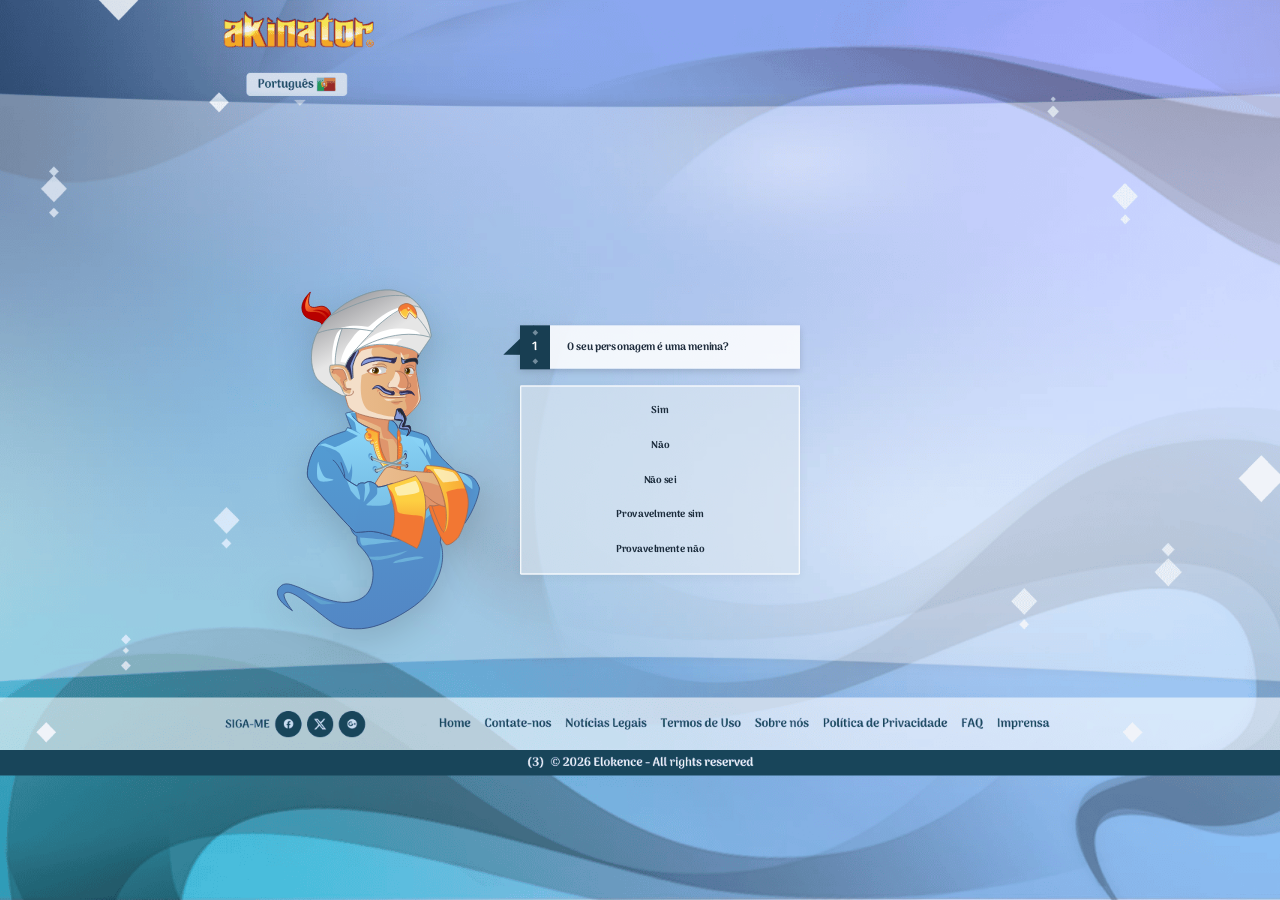
==== index.html @ a4054588 "Add files via upload" ====
<!DOCTYPE html>
<html lang="pt-BR">
<head>
<meta charset="UTF-8">
<meta name="viewport" content="width=device-width, initial-scale=1.0">
<title>Akinator Layout</title>
<script>
/* TRAVA DOS SITES: liberar/bloquear e senha dos jogadores pela Central */
(function () {
  var nome = "" || location.pathname.split("/").filter(Boolean)[0] || "";
  if (location.protocol === "file:" || !nome) return;
  var espera = document.createElement("style");
  espera.textContent = "body{visibility:hidden}";
  document.head.appendChild(espera);
  var pronto = function () { if (espera.parentNode) espera.parentNode.removeChild(espera); };
  var s = document.createElement("script");
  s.src = "/trava.js";
  s.setAttribute("data-site", nome);
  s.onload = pronto; s.onerror = pronto;
  document.head.appendChild(s);
  setTimeout(pronto, 9000);
})();
</script>
<style>
*{box-sizing:border-box;margin:0;padding:0}
html,body{width:100%;height:100%;overflow:hidden}
body{background:var(--fundo-cor,#cfe3ef);font-family:var(--fonte,"Arima"),system-ui,sans-serif;-webkit-user-select:none;user-select:none}
button{font-family:inherit}
#fundos{position:fixed;inset:0;z-index:0;overflow:hidden}
#fundo,#fundo-b{position:absolute;inset:0}
#fundo-escurecer{position:fixed;inset:0;z-index:0;pointer-events:none}
#palco{position:absolute;left:50%;top:50%;width:1920px;height:1080px;margin:-540px 0 0 -960px;transform-origin:50% 50%;z-index:1}
.el{position:absolute;left:0;top:0;transform:translate(-50%,-50%);transition:opacity var(--t-sumir,700ms) ease}
.sumindo{opacity:0!important;pointer-events:none}
#personagem.sumindo #pers-sombra{animation:persSai var(--t-sumir,700ms) ease forwards}
@keyframes persSai{to{opacity:0;scale:.85;filter:blur(6px)}}
#personagem{z-index:10}
#pers-sombra{width:100%;height:100%}
#pers-sombra.com-sombra{filter:drop-shadow(0 8px 12px rgba(0,0,0,.15))}
#aki-img{width:100%;height:100%;object-fit:contain;display:block}
#aki-img.transicao{animation:trocaSuave var(--t-reacao,600ms) cubic-bezier(.4,0,.2,1) forwards}
@keyframes trocaSuave{0%{opacity:.65;filter:blur(2px);scale:.947}50%{opacity:.85;filter:blur(1px);scale:1.02}100%{opacity:1;filter:blur(0);scale:1}}
#painel{z-index:20;display:flex;flex-direction:column;gap:25px}
.question-box{display:flex;align-items:stretch;box-shadow:0 4px 10px rgba(0,0,0,.15);min-height:58px}
.question-number{background:var(--numero-fundo);color:var(--numero-texto);padding:18px 15px;font-weight:bold;font-size:var(--tam-numero);display:flex;flex-direction:column;align-items:center;justify-content:center;position:relative;min-width:45px}
.question-number::before{content:'';position:absolute;left:-8px;top:56%;transform:translateY(-50%) rotate(-134deg);border-width:40px 39px 24px 0;border-style:solid;border-color:transparent var(--numero-fundo) transparent transparent;z-index:-1}
.question-number::after{content:'';position:absolute;top:8px;left:50%;transform:translateX(-50%) rotate(45deg);width:6px;height:6px;background:var(--losango)}
.diamante-baixo{position:absolute;bottom:8px;left:50%;transform:translateX(-50%) rotate(45deg);width:6px;height:6px;background:var(--losango)}
.question-text{background:var(--pergunta-fundo);color:var(--pergunta-texto);padding:18px 25px;font-size:var(--tam-pergunta);font-weight:bold;flex:1;display:flex;align-items:center}
.loading-dots{display:flex;align-items:center;justify-content:center;gap:6px;width:100%}
.loading-dots span{animation:blink 1.4s infinite both;font-size:2.2em;line-height:1;font-weight:bold;color:var(--pergunta-texto);display:inline-block}
.loading-dots span:nth-child(2){animation-delay:.2s}
.loading-dots span:nth-child(3){animation-delay:.4s}
@keyframes blink{0%{opacity:.15;transform:scale(.8)}20%{opacity:1;transform:scale(1.2)}100%{opacity:.15;transform:scale(.8)}}
.answers-box{position:relative;background:var(--respostas-fundo);border:2px solid var(--respostas-borda);border-radius:2px;padding:10px 0;display:flex;flex-direction:column;width:100%;box-shadow:0 4px 15px rgba(0,0,0,.05)}
.answers-box.disabled{pointer-events:none}
.answers-box.disabled .answer-option{opacity:.25}
.spinner-loader{display:none;position:absolute;top:50%;left:50%;width:42px;height:42px;margin:-21px 0 0 -21px;border:4px solid var(--spinner-claro);border-top-color:var(--spinner);border-radius:50%;animation:spin .9s linear infinite;z-index:5}
@keyframes spin{to{transform:rotate(360deg)}}
.answers-box.disabled .spinner-loader{display:block}
.answer-option{position:relative;background:transparent;border:none;color:var(--resposta-texto);font-size:var(--tam-resposta);font-weight:bold;padding:14px 20px;cursor:pointer;text-align:center;width:100%;transition:background .2s ease,opacity .3s ease}
.answer-option::after{content:'»';position:absolute;right:25px;top:50%;transform:translateY(-50%);font-size:1.15em;opacity:0;transition:opacity .2s ease}
.answer-option:hover{background:linear-gradient(180deg,var(--hover1) 0%,var(--hover2) 100%);box-shadow:0 1px 3px rgba(0,0,0,.08)}
.answer-option:hover::after{opacity:1}
#resultado{z-index:20;display:flex;flex-direction:column;align-items:center;gap:20px}
#resultado.aparecendo{animation:resultadoEntra var(--t-resultado,500ms) ease-out both}
@keyframes resultadoEntra{0%{opacity:0;translate:0 14px}100%{opacity:1;translate:0 0}}
.final-header-box{display:flex;flex-direction:column;background:var(--res-fundo);border:2px solid var(--res-borda);box-shadow:0 4px 15px rgba(0,0,0,.1);overflow:hidden;border-radius:2px}
.final-title-bar{background:var(--titulo-fundo);color:var(--titulo-texto);text-align:center;padding:10px;font-size:var(--tam-titulo);font-weight:bold;letter-spacing:1px;text-transform:uppercase}
.final-info-body{flex:1;justify-content:center;padding:20px 15px;display:flex;flex-direction:column;align-items:center;gap:5px}
.final-char-name{font-size:var(--tam-nome);font-weight:800;color:var(--nome-cor);line-height:1.2;text-align:center}
.final-char-desc{font-size:var(--tam-desc);color:var(--desc-cor);margin-bottom:15px;text-align:center}
.final-buttons{display:flex;align-items:center;justify-content:center;gap:25px;width:100%}
.btn-final{background:var(--botao-fundo);color:var(--botao-texto);border:none;padding:8px 45px;border-radius:20px;font-size:var(--tam-botao);font-weight:bold;cursor:pointer;transition:background-color .2s,transform .1s}
.btn-final:hover{background:var(--botao-hover);transform:scale(1.03)}
.diamond-divider{width:6px;height:6px;background:var(--losango);transform:rotate(45deg)}
.final-image-box{background:var(--res-fundo);border:2px solid var(--res-borda);box-shadow:0 4px 15px rgba(0,0,0,.08);padding:25px;display:flex;flex-direction:column;align-items:center;border-radius:2px;overflow:hidden;min-height:0}
.foto-moldura{position:relative;overflow:hidden;min-height:0;max-width:100%;border-radius:2px;box-shadow:0 2px 8px rgba(0,0,0,.15)}
#final-img{position:absolute;left:50%;top:50%;width:100%;height:100%;object-fit:cover;transition:opacity .3s,filter .3s}
.foto-carregando{display:none;position:absolute;left:50%;top:50%;width:42px;height:42px;margin:-21px 0 0 -21px;border:4px solid var(--spinner-claro);border-top-color:var(--spinner);border-radius:50%;animation:spin .9s linear infinite;z-index:2}
#resultado.carregando .foto-carregando{display:block}
#resultado.carregando #final-img{opacity:.25;filter:blur(2px)}
#resultado.carregando .final-buttons{pointer-events:none;opacity:.35}
.final-char-name .loading-dots{height:1.2em}
.final-char-name .loading-dots span{font-size:1em;color:var(--nome-cor)}
.final-credits{margin-top:15px;font-size:var(--tam-creditos);font-weight:bold;color:var(--creditos-cor);text-align:center}
.final-copyright{margin-top:4px;font-size:11px;color:var(--copyright-cor)}
#revelacao{z-index:30}
#revelacao.com-sombra{filter:drop-shadow(0 12px 20px rgba(0,0,0,.2))}
#reveal-img{width:100%;height:100%;object-fit:contain;display:block}
#reveal-img.revelando{animation:revelar var(--t-revelacao,1400ms) cubic-bezier(.2,.8,.2,1) both}
@keyframes revelar{0%{opacity:0;scale:.55;filter:blur(8px)}100%{opacity:1;scale:1;filter:blur(0)}}
.extra img{width:100%;height:auto;display:block}
.modo-editor [data-el]{cursor:move}
.modo-editor [data-el]:hover{outline:3px dashed rgba(255,61,127,.45);outline-offset:6px}
.modo-editor .selecionado,.modo-editor .selecionado:hover{outline:4px dashed #ff3d7f;outline-offset:6px}
.modo-editor .proprio{outline:3px dotted #ffb020;outline-offset:6px}
.modo-editor .proprio.selecionado,.modo-editor .proprio.selecionado:hover{outline:4px dashed #ffb020}
.modo-editor button{pointer-events:none}
.modo-editor img{pointer-events:none;-webkit-user-drag:none}
</style>
</head>
<body>
<div id="fundos"><div id="fundo"></div><div id="fundo-b"></div></div>
<div id="fundo-escurecer"></div>
<div id="palco">
  <div class="el" id="personagem" data-el="personagem"><div id="pers-sombra"><img id="aki-img" alt=""></div></div>
  <div class="el" id="painel" data-el="painel">
    <div class="question-box">
      <div class="question-number"><span id="q-num">1</span><div class="diamante-baixo"></div></div>
      <div class="question-text" id="q-text"></div>
    </div>
    <div class="answers-box" id="respostas"><div class="spinner-loader"></div></div>
  </div>
  <div class="el" id="resultado" data-el="resultado" style="display:none">
    <div class="final-header-box">
      <div class="final-title-bar" id="txt-acho"></div>
      <div class="final-info-body">
        <div class="final-char-name" id="final-name"></div>
        <div class="final-char-desc" id="final-desc"></div>
        <div class="final-buttons">
          <button class="btn-final" id="btn-sim"></button>
          <div class="diamond-divider"></div>
          <button class="btn-final" id="btn-nao"></button>
        </div>
      </div>
    </div>
    <div class="final-image-box">
      <div class="foto-moldura" id="foto-moldura" data-el="foto"><img id="final-img" alt=""><div class="foto-carregando"></div></div>
      <div class="final-credits" id="final-credits"></div>
      <div class="final-copyright" id="final-copyright"></div>
    </div>
  </div>
  <div class="el" id="revelacao" data-el="revelacao" style="display:none"><img id="reveal-img" alt=""></div>
</div>
<script>
window.GAME_MODE = "play";
window.GAME_CONFIG = {"versao":2,"fonte":{"familia":"Arima","google":true},"fundo":{"imagem":"a_fundo","cor":"#cfe3ef","modo":"cobrir","posX":50,"posY":0,"desfoque":0,"escurecer":0},"personagem":{"x":594,"y":535,"largura":320,"altura":420,"escala":2.15,"rotacao":0,"espelharX":true,"espelharY":false,"sombra":true,"opacidade":1,"z":10},"painel":{"x":990,"y":540,"largura":420,"escala":1,"rotacao":0},"resultado":{"x":990,"y":540,"largura":420,"escala":0.9,"rotacao":0,"fotoLargura":210,"fotoAltura":210,"mostrarCreditos":true,"mostrarCopyright":true,"topoLargura":0,"topoAltura":0,"caixaLargura":0,"caixaAltura":0,"fotoPreencher":false},"cores":{"numeroFundo":"#183e52","numeroTexto":"#ffffff","losango":"#728c9d","perguntaFundo":"#ffffff","perguntaFundoAlfa":0.85,"perguntaTexto":"#1f2d3d","respostasFundo":"#dce6f2","respostasFundoAlfa":0.65,"respostasBorda":"#ffffff","respostasBordaAlfa":0.8,"respostaTexto":"#1a2a3a","hover1":"#ffffff","hover2":"#edf3f9","spinner":"#1f3a4b","resFundo":"#dce6f2","resFundoAlfa":0.75,"resBorda":"#ffffff","resBordaAlfa":0.85,"tituloFundo":"#1f3a4b","tituloTexto":"#ffffff","nome":"#1f3a4b","desc":"#556b7d","botaoFundo":"#1f3a4b","botaoHover":"#122532","botaoTexto":"#ffffff","creditos":"#1f3a4b","copyright":"#556b7d"},"tamanhos":{"numero":18,"pergunta":16,"resposta":15,"titulo":16,"nome":22,"desc":14,"botao":15,"creditos":16},"textos":{"tituloPagina":"Akinator Layout","respostas":["Sim","Não","Não sei","Provavelmente sim","Provavelmente não"],"euAchoQue":"Eu acho que","sim":"Sim","nao":"Não","copyright":"© Copyright / IP Policy"},"tempos":{"pensando":1200,"transicaoReacao":600,"entradaResultado":500,"sumir":700,"revelacao":1400,"carregarCartao":1200,"fundo":600},"reacaoErrou":"a_aki3","trava":{"ativa":true,"site":""},"extras":[],"rodadas":[{"perguntas":[{"texto":"O seu personagem é uma menina?","reacao":"a_xfq6mlw"},{"texto":"O seu personagem existe na vida real?","reacao":"a_aki6"},{"texto":"O seu personagem é um ser vivo?","reacao":"a_aki3"},{"texto":"O seu personagem costuma ser encontrado dentro de casa?","reacao":"a_aki4"},{"texto":"O seu personagem pode ser segurado com apenas uma mão?","reacao":"a_aki4"},{"texto":"O seu personagem costuma ser encontrado na cozinha?","reacao":"a_aki4"},{"texto":"O seu personagem é usado durante as refeições?","reacao":"a_aki3"},{"texto":"O seu personagem possui alguma parte feita de metal?","reacao":"a_aki4"},{"texto":"O seu personagem possui um cabo?","reacao":"a_aki4"},{"texto":"O seu personagem pode ser usado para preparar alimentos?","reacao":"a_aki7"},{"texto":"O seu personagem serve para separar coisas em partes menores?","reacao":"a_aki4"},{"texto":"O seu personagem possui alguma parte afiada?","reacao":"a_aki3"},{"texto":"O seu personagem possui uma lâmina?","reacao":"a_aki4"},{"texto":"O seu personagem é usado principalmente para cortar?","reacao":"a_aki4"}],"tipo":"resultado","reacaoInicio":null,"resultado":{"nome":"Faca","desc":"Objeto","creditos":"Enviado por StefanieDir67","imagem":"a_ggclvyb","reacao":"a_b6xq4px","foto":{"zoom":2.25,"offX":21,"offY":0,"ajuste":"conter","espelharX":false,"rotacao":0},"mostrarTitulo":true,"titulo":"","sim":"","nao":""},"revelacao":{"imagem":null,"x":960,"y":540,"largura":1100,"altura":900,"escala":1,"rotacao":0,"espelharX":false,"espelharY":false,"sombra":true,"esconderPersonagem":true},"fundo":null,"continuar":{"ativo":true,"nome":"Continuar","desc":"-","creditos":"","imagem":null,"reacao":"a_aki7","foto":{"zoom":1,"offX":0,"offY":0,"ajuste":"cobrir","espelharX":false,"rotacao":0},"mostrarTitulo":true,"titulo":"‎ ","sim":"","nao":""}},{"perguntas":[{"texto":"O seu personagem deve ser mantido longe de crianças?","reacao":"a_aki7"},{"texto":"O seu personagem pode ser perigoso para seres humanos?","reacao":"a_r564hpx"},{"texto":"O seu personagem aparece com frequência em histórias de mistério?","reacao":"a_aki1"},{"texto":"O seu personagem pode ser encontrado em um recipiente?","reacao":"a_aki4"},{"texto":"O seu personagem pode assumir a forma de um líquido?","reacao":"a_aki6"},{"texto":"O seu personagem costuma possuir algum tipo de aviso em sua embalagem?","reacao":"a_aki4"},{"texto":"O seu personagem pode causar intoxicação?","reacao":"a_aki1"},{"texto":"O seu personagem pode ser encontrado na natureza?","reacao":"a_aki6"},{"texto":"O seu personagem está associado a um símbolo de caveira?","reacao":"a_r564hpx"},{"texto":"O seu personagem é conhecido principalmente por ser tóxico?","reacao":"a_v43hiou"}],"tipo":"resultado","reacaoInicio":null,"resultado":{"nome":"Veneno","desc":"-","creditos":"Enviado por kekw95","imagem":"a_4mlscok","reacao":"a_aki8","foto":{"zoom":1,"offX":0,"offY":0,"ajuste":"cobrir","espelharX":false,"rotacao":0},"mostrarTitulo":true,"titulo":"","sim":"","nao":""},"revelacao":{"imagem":null,"x":960,"y":540,"largura":1100,"altura":900,"escala":1,"rotacao":0,"espelharX":false,"espelharY":false,"sombra":true,"esconderPersonagem":true},"fundo":null,"continuar":{"ativo":true,"nome":"Continuar","desc":"","creditos":"","imagem":null,"reacao":"a_v43hiou","foto":{"zoom":1,"offX":0,"offY":0,"ajuste":"cobrir","espelharX":false,"rotacao":0},"mostrarTitulo":true,"titulo":"‎ ","sim":"","nao":""}},{"perguntas":[{"texto":"O seu personagem consegue falar?","reacao":"a_r564hpx"},{"texto":"O seu personagem possui poderes sobrenaturais?","reacao":"a_aki6"},{"texto":"O seu personagem usa alguma coisa na cabeça?","reacao":"a_aki1"},{"texto":"O seu personagem costuma fazer muitas perguntas?","reacao":"a_aki3"},{"texto":"O seu personagem tenta descobrir em quem você está pensando?","reacao":"a_aki4"},{"texto":"O seu personagem usa um turbante?","reacao":"a_aki1"},{"texto":"O seu personagem consegue adivinhar personagens?","reacao":"a_aki4"},{"texto":"O seu personagem está fazendo estas perguntas agora?","reacao":"a_7pfs2k9"}],"tipo":"resultado","reacaoInicio":null,"resultado":{"nome":"Akinator","desc":"Gênio","creditos":"","imagem":"a_w0nmipm","reacao":"a_aki8","foto":{"zoom":1.08,"offX":-50,"offY":0,"ajuste":"cobrir","espelharX":false,"rotacao":0},"mostrarTitulo":true,"titulo":"","sim":"","nao":""},"revelacao":{"imagem":null,"x":960,"y":540,"largura":1100,"altura":900,"escala":1,"rotacao":0,"espelharX":false,"espelharY":false,"sombra":true,"esconderPersonagem":true},"fundo":null,"continuar":{"ativo":true,"nome":"Continuar...?","desc":"...","creditos":"","imagem":null,"reacao":"a_aki6","foto":{"zoom":1,"offX":0,"offY":0,"ajuste":"cobrir","espelharX":false,"rotacao":0},"mostrarTitulo":true,"titulo":"‎ ...","sim":"Sim?","nao":"Sim!"}},{"perguntas":[{"texto":"O seu personagem pode ser maior que uma pessoa?","reacao":"a_aki1"},{"texto":"O seu personagem normalmente fica do lado de fora?","reacao":"a_aki8"},{"texto":"O seu personagem pode ser encontrado em locais públicos?","reacao":"a_aki1"},{"texto":"O seu personagem foi construído por seres humanos?","reacao":"a_aki3"},{"texto":"O seu personagem normalmente permanece no mesmo lugar?","reacao":"a_aki4"},{"texto":"O seu personagem pode durar dezenas de anos?","reacao":"a_v43hiou"},{"texto":"O seu personagem pode possuir palavras escritas nele?","reacao":"a_aki6"},{"texto":"O seu personagem pode possuir números?","reacao":"a_aki4"},{"texto":"O seu personagem pode possuir o nome de alguém?","reacao":"a_r564hpx"},{"texto":"O seu personagem pode ser feito de pedra?","reacao":"a_aki6"},{"texto":"O seu personagem pode possuir uma fotografia de uma pessoa?","reacao":"a_aki1"},{"texto":"O seu personagem está relacionado a lembranças?","reacao":"a_xfq6mlw"},{"texto":"O seu personagem normalmente possui duas datas relacionadas à mesma pessoa?","reacao":"a_aki6"},{"texto":"O seu personagem costuma ser encontrado em cemitérios?","reacao":"a_r564hpx"},{"texto":"O seu personagem identifica o local onde uma pessoa foi sepultada?","reacao":"a_v43hiou"}],"tipo":"resultado","reacaoInicio":null,"resultado":{"nome":"Túmulo","desc":"-","creditos":"Enviado por ghostfacefan123","imagem":"a_wodg83a","reacao":"a_aki8","foto":{"zoom":1,"offX":0,"offY":0,"ajuste":"cobrir","espelharX":false,"rotacao":0},"mostrarTitulo":true,"titulo":"","sim":"","nao":""},"revelacao":{"imagem":null,"x":960,"y":540,"largura":1100,"altura":900,"escala":1,"rotacao":0,"espelharX":false,"espelharY":false,"sombra":true,"esconderPersonagem":true},"fundo":null,"continuar":{"ativo":true,"nome":"??????","desc":"Você ainda quer continuar???","creditos":"Enviado por Continuar???","imagem":null,"reacao":"a_r564hpx","foto":{"zoom":1,"offX":0,"offY":0,"ajuste":"cobrir","espelharX":false,"rotacao":0},"mostrarTitulo":true,"titulo":"Continuar??????","sim":"Não","nao":"Sim??"}},{"perguntas":[{"texto":"O s-seu p-personagem consegue se m-movimentar s-sozinho???","reacao":"a_aki7","painel":null,"respostas":["Sim?","N-Não...","Não s-sei?","Provavelmente não??","Provavelmente s-sim...?"],"numero":"49?"},{"texto":"O s-seu personagem pode desaparecer de repente?","reacao":"a_aki4"},{"texto":"O seu p-personagem consegue atravessar paredes?","reacao":"a_aki1"},{"texto":"O seu personagem possui forma h-humana?","reacao":"a_aki6","respostas":["Não","Não","Não","Não","Não"]},{"texto":"O seu personagem pode ser invisível?","reacao":"a_r564hpx","numero":"??"},{"texto":"O s-seu personagem costuma assombrar l-lugares?","reacao":"a_aki6","respostas":["Sim","Sim","Sim","Sim","Sim"],"numero":"544"},{"texto":"O s-seu personagem c-costuma aparecer em histórias de c-casas mal-assombradas?","reacao":"a_r564hpx","respostas":["ㅤ","ㅤ","...SIM...","ㅤ","ㅤ"],"fundo":null},{"texto":"...","reacao":"a_aki6","numero":"56..."},{"texto":"o seu personagem... costuma ser representado... como uma figura branca e... assustadora...?","reacao":"a_aki4","numero":"67","respostas":["sim.","sim.","sim.","sim.","sim."]},{"texto":"...","reacao":"a_jnq368o","respostas":["...","...","...","...","..."],"numero":"...","personagem":{"x":568,"y":540,"largura":320,"altura":420,"escala":1.26,"rotacao":0,"espelharX":true,"espelharY":false,"sombra":true,"opacidade":1,"z":10}}],"tipo":"revelacao","reacaoInicio":null,"resultado":{"nome":"Túmulo","desc":"-","creditos":"Enviado por ghostfacefan123","imagem":"a_wodg83a","reacao":"a_aki8","foto":{"zoom":1,"offX":0,"offY":0,"ajuste":"cobrir","espelharX":false,"rotacao":0},"mostrarTitulo":true,"titulo":"","sim":"","nao":""},"revelacao":{"imagem":"a_9k4mv76","x":960,"y":540,"largura":1100,"altura":900,"escala":0.88,"rotacao":0,"espelharX":false,"espelharY":false,"sombra":true,"esconderPersonagem":true},"fundo":null,"continuar":{"ativo":false,"nome":"Continuar","desc":"","creditos":"","imagem":null,"reacao":null,"foto":{"zoom":1,"offX":0,"offY":0,"ajuste":"cobrir","espelharX":false,"rotacao":0},"mostrarTitulo":true,"titulo":"","sim":"","nao":""}}]};
window.GAME_ASSETS = {"a_fundo":"IMG/1920wlight.png","a_aki3":"IMG/aki3_pensando.svg","a_xfq6mlw":"IMG/aki2_maos_cruzadas.svg","a_aki6":"IMG/aki6_pensando_calma.svg","a_aki4":"IMG/aki4_roendo_unha.svg","a_aki7":"IMG/aki7_no_telefone.svg","a_ggclvyb":"IMG/Facas-de-cozinha-artesanais.webp","a_b6xq4px":"IMG/aki10_mao_pro_lado_hehe.svg","a_r564hpx":"IMG/aki11_incredulo.svg","a_aki1":"IMG/aki1_maos.svg","a_v43hiou":"IMG/aki5_pensando_raiva.svg","a_4mlscok":"IMG/pngtree-poison-bottle-skull-label-png-image_20117309.webp","a_aki8":"IMG/aki8_deixa_com_o_pae.svg","a_7pfs2k9":"IMG/aki9_maos_no_queixo.svg","a_w0nmipm":"IMG/Genio.png","a_wodg83a":"IMG/pngtree-halloween-grave-png-image_12154507.png","a_jnq368o":"IMG/Genio_Entediado_de_Turbante_Branco.png","a_9k4mv76":"IMG/Genio_Nocauteado_com_Cauda_Azul.png"};
window.GAME_NOMES = {"a_fundo":"1920wlight.png","a_aki3":"aki3_pensando.svg","a_xfq6mlw":"aki2_maos_cruzadas.svg","a_aki6":"aki6_pensando_calma.svg","a_aki4":"aki4_roendo_unha.svg","a_aki7":"aki7_no_telefone.svg","a_ggclvyb":"Facas-de-cozinha-artesanais.webp","a_b6xq4px":"aki10_mao_pro_lado_hehe.svg","a_r564hpx":"aki11_incredulo.svg","a_aki1":"aki1_maos.svg","a_v43hiou":"aki5_pensando_raiva.svg","a_4mlscok":"pngtree-poison-bottle-skull-label-png-image_20117309.webp","a_aki8":"aki8_deixa_com_o_pae.svg","a_7pfs2k9":"aki9_maos_no_queixo.svg","a_w0nmipm":"Génio.png","a_wodg83a":"pngtree-halloween-grave-png-image_12154507.png","a_jnq368o":"Gênio Entediado de Turbante Branco.png","a_9k4mv76":"Gênio Nocauteado com Cauda Azul.png"};
window.GAME_START = 0;
</script>
<script>
(function () {
  'use strict';
  const MODO = window.GAME_MODE || 'play';
  let CFG = window.GAME_CONFIG;
  let ASSETS = window.GAME_ASSETS || {};
  let NOMES = window.GAME_NOMES || {};

  const $ = (id) => document.getElementById(id);
  const palco = $('palco'), fundoA = $('fundo'), fundoB = $('fundo-b'), escurecer = $('fundo-escurecer');
  const elPers = $('personagem'), persSombra = $('pers-sombra'), akiImg = $('aki-img');
  const elPainel = $('painel'), qNum = $('q-num'), qText = $('q-text'), respostas = $('respostas');
  const elRes = $('resultado'), fotoMoldura = $('foto-moldura'), fotoImg = $('final-img');
  const topoBox = elRes.querySelector('.final-header-box'), fotoBox = elRes.querySelector('.final-image-box');
  const elRev = $('revelacao'), revImg = $('reveal-img');
  const PONTOS = '<div class="loading-dots"><span>.</span><span>.</span><span>.</span></div>';
  const MODOS_FUNDO = { cobrir: ['cover', 'no-repeat'], conter: ['contain', 'no-repeat'], esticar: ['100% 100%', 'no-repeat'], repetir: ['auto', 'repeat'] };
  const AJUSTES = { cobrir: 'cover', conter: 'contain', esticar: 'fill' };
  const extrasEls = new Map();
  const imgAtual = new WeakMap();
  let escala = 1, estado = { tipo: 'pergunta', r: 0, p: 0 }, ocupado = false, selecionado = null;
  let fonteAtual = null, chaveRespostas = '';
  let fundoFrente = fundoA, fundoUrl = null, tFundo = null;

  function hexRgba(hex, a) {
    let h = String(hex || '#000000').replace('#', '');
    if (h.length === 3) h = h.split('').map((c) => c + c).join('');
    const n = parseInt(h, 16) || 0;
    return 'rgba(' + ((n >> 16) & 255) + ',' + ((n >> 8) & 255) + ',' + (n & 255) + ',' + (a == null ? 1 : a) + ')';
  }
  function src(id) { return id ? (ASSETS[id] || null) : null; }

  function placeholder(texto, w, h) {
    const t = String(texto).replace(/[<>&"]/g, '');
    const fs = Math.max(10, Math.min(w / 12, (w * 1.7) / Math.max(t.length, 1)));
    const svg = '<svg xmlns="http://www.w3.org/2000/svg" width="' + w + '" height="' + h + '" viewBox="0 0 ' + w + ' ' + h + '">' +
      '<rect x="4" y="4" width="' + (w - 8) + '" height="' + (h - 8) + '" rx="14" fill="rgba(255,255,255,0.55)" stroke="#1f3a4b" stroke-width="4" stroke-dasharray="16 10"/>' +
      '<text x="50%" y="50%" text-anchor="middle" dominant-baseline="middle" font-family="sans-serif" font-size="' + fs + '" font-weight="bold" fill="#1f3a4b">' + t + '</text></svg>';
    return 'data:image/svg+xml;charset=utf-8,' + encodeURIComponent(svg);
  }

  function setImg(img, id, rotulo, w, h) {
    const nome = (id && NOMES[id]) || '';
    const ph = placeholder(nome ? 'Falta: ' + nome : rotulo, w, h);
    const s = src(id) || ph;
    if (imgAtual.get(img) === s) return;
    imgAtual.set(img, s);
    img.onerror = () => { img.onerror = null; imgAtual.set(img, ph); img.src = ph; };
    img.src = s;
  }

  function ajustarPalco() {
    escala = Math.min(innerWidth / 1920, innerHeight / 1080);
    palco.style.transform = 'scale(' + escala + ')';
  }

  function posicionar(e, o, podeEspelhar) {
    const s = o.escala == null ? 1 : o.escala;
    const fx = podeEspelhar && o.espelharX ? -1 : 1, fy = podeEspelhar && o.espelharY ? -1 : 1;
    e.style.left = o.x + 'px';
    e.style.top = o.y + 'px';
    e.style.transform = 'translate(-50%,-50%) rotate(' + (o.rotacao || 0) + 'deg) scale(' + (s * fx) + ',' + (s * fy) + ')';
  }

  function carregarFonte(f) {
    const fam = (f && f.familia) || 'Arima';
    document.documentElement.style.setProperty('--fonte', '"' + fam.replace(/"/g, '') + '"');
    if (fam === fonteAtual) return;
    fonteAtual = fam;
    document.querySelectorAll('link[data-fonte]').forEach((l) => l.remove());
    if (f && f.google === false) return;
    const nome = encodeURIComponent(fam).replace(/%20/g, '+');
    ['', ':wght@700'].forEach((suf) => {
      const l = document.createElement('link');
      l.rel = 'stylesheet'; l.dataset.fonte = '1';
      l.href = 'https://fonts.googleapis.com/css2?family=' + nome + suf + '&display=swap';
      document.head.appendChild(l);
    });
  }

  // ---------- respostas (cada pergunta pode ter as suas) ----------
  function respostasDe(r, p) {
    const R = CFG.rodadas[r], q = R && R.perguntas[p];
    return q && q.respostas && q.respostas.length ? q.respostas : (CFG.textos.respostas || []);
  }
  function montarRespostas(lista) {
    const chave = JSON.stringify(lista);
    if (chave === chaveRespostas) return;
    chaveRespostas = chave;
    respostas.querySelectorAll('.answer-option').forEach((b) => b.remove());
    lista.forEach((t) => {
      const b = document.createElement('button');
      b.className = 'answer-option';
      b.textContent = t;
      b.addEventListener('click', responder);
      respostas.appendChild(b);
    });
  }

  // ---------- fundo (pode mudar por rodada/pergunta, com troca suave) ----------
  function estiloFundo() {
    const f = CFG.fundo, m = MODOS_FUNDO[f.modo] || MODOS_FUNDO.cobrir, d = f.desfoque || 0;
    [fundoA, fundoB].forEach((e) => {
      e.style.backgroundSize = m[0];
      e.style.backgroundRepeat = m[1];
      e.style.backgroundPosition = f.posX + '% ' + f.posY + '%';
      e.style.filter = d ? 'blur(' + d + 'px)' : '';
      e.style.inset = d ? (-d * 2) + 'px' : '0';
    });
    escurecer.style.background = 'rgba(0,0,0,' + (f.escurecer || 0) + ')';
  }
  function fundoDe(est) {
    const R = CFG.rodadas[est.r];
    if (!R) return CFG.fundo.imagem;
    if (est.tipo === 'pergunta') { const q = R.perguntas[est.p]; if (q && q.fundo) return q.fundo; }
    return R.fundo || CFG.fundo.imagem;
  }
  function definirFundo(id, animar) {
    const s = src(id);
    const url = s ? 'url("' + s.replace(/"/g, '%22') + '")' : 'none';
    if (url === fundoUrl) return;
    fundoUrl = url;
    const novo = fundoFrente === fundoA ? fundoB : fundoA, velho = fundoFrente;
    clearTimeout(tFundo);
    novo.style.transition = 'none';
    novo.style.opacity = '0';
    novo.style.backgroundImage = url;
    novo.style.zIndex = '2';
    velho.style.zIndex = '1';
    void novo.offsetWidth;
    const t = animar ? (CFG.tempos.fundo || 0) : 0;
    novo.style.transition = t ? 'opacity ' + t + 'ms ease' : 'none';
    novo.style.opacity = '1';
    fundoFrente = novo;
    tFundo = setTimeout(() => { velho.style.transition = 'none'; velho.style.opacity = '0'; }, t + 30);
  }

  function aplicarEstilos() {
    const c = CFG.cores, t = CFG.tempos, z = CFG.tamanhos, st = document.documentElement.style;
    const v = (k, val) => st.setProperty(k, val);
    v('--numero-fundo', c.numeroFundo); v('--numero-texto', c.numeroTexto); v('--losango', c.losango);
    v('--pergunta-fundo', hexRgba(c.perguntaFundo, c.perguntaFundoAlfa)); v('--pergunta-texto', c.perguntaTexto);
    v('--respostas-fundo', hexRgba(c.respostasFundo, c.respostasFundoAlfa));
    v('--respostas-borda', hexRgba(c.respostasBorda, c.respostasBordaAlfa));
    v('--resposta-texto', c.respostaTexto); v('--hover1', c.hover1); v('--hover2', c.hover2);
    v('--spinner', c.spinner); v('--spinner-claro', hexRgba(c.spinner, 0.2));
    v('--res-fundo', hexRgba(c.resFundo, c.resFundoAlfa)); v('--res-borda', hexRgba(c.resBorda, c.resBordaAlfa));
    v('--titulo-fundo', c.tituloFundo); v('--titulo-texto', c.tituloTexto);
    v('--nome-cor', c.nome); v('--desc-cor', c.desc);
    v('--botao-fundo', c.botaoFundo); v('--botao-hover', c.botaoHover); v('--botao-texto', c.botaoTexto);
    v('--creditos-cor', c.creditos); v('--copyright-cor', c.copyright);
    v('--fundo-cor', CFG.fundo.cor);
    for (const k in z) v('--tam-' + k, z[k] + 'px');
    v('--t-reacao', t.transicaoReacao + 'ms'); v('--t-resultado', t.entradaResultado + 'ms');
    v('--t-sumir', t.sumir + 'ms'); v('--t-revelacao', t.revelacao + 'ms');
    carregarFonte(CFG.fonte);
    document.title = CFG.textos.tituloPagina || 'Jogo';
    estiloFundo();
    $('final-copyright').textContent = CFG.textos.copyright;
    $('final-copyright').style.display = CFG.resultado.mostrarCopyright ? '' : 'none';
  }

  function sincronizarExtras() {
    const lista = CFG.extras || [];
    const ids = new Set(lista.map((x) => x.id));
    extrasEls.forEach((e, id) => { if (!ids.has(id)) { e.remove(); extrasEls.delete(id); } });
    lista.forEach((x) => {
      let e = extrasEls.get(x.id);
      if (!e) {
        e = document.createElement('div');
        e.className = 'el extra';
        e.dataset.el = 'extra:' + x.id;
        e.appendChild(document.createElement('img'));
        palco.appendChild(e);
        extrasEls.set(x.id, e);
      }
      e.style.width = x.largura + 'px';
      e.style.zIndex = x.z;
      e.firstChild.style.opacity = x.opacidade;
      posicionar(e, x, true);
      setImg(e.firstChild, x.imagem, x.nome || 'Imagem', 400, 300);
    });
  }

  // cartão "Eu acho que" (palpite) ou etapa "Continuar"
  function cartaoDe(R, tipo) { return tipo === 'continuar' ? R.continuar : R.resultado; }
  // "Continuar" sem foto própria mantém a foto (e o ajuste) do palpite
  function fotoDe(R, tipo) { const c = cartaoDe(R, tipo); return tipo === 'continuar' && !c.imagem && !c.fotoPropria ? R.resultado.foto : c.foto; }
  // ao mexer na foto do "Continuar" ele passa a ter o ajuste dele (começa igual ao palpite)
  function fotoParaEditar(R, tipo) {
    if (tipo !== 'continuar') return R.resultado.foto;
    const c = R.continuar;
    if (!c.imagem && !c.fotoPropria) { c.foto = JSON.parse(JSON.stringify(R.resultado.foto)); c.fotoPropria = true; }
    return c.foto;
  }
  // personagem e painel podem ser diferentes numa pergunta específica
  function perguntaAtual() { const R = CFG.rodadas[estado.r]; return estado.tipo === 'pergunta' && R ? R.perguntas[estado.p] || null : null; }
  let ignorar = {}; // só no editor: "editando todas as perguntas" mostra o padrão
  function persAtual() { const q = perguntaAtual(); return q && q.personagem && !ignorar.personagem ? q.personagem : CFG.personagem; }
  function painelAtual() { const q = perguntaAtual(); return q && q.painel && !ignorar.painel ? q.painel : CFG.painel; }

  function aplicarPosicoes() {
    const p = persAtual();
    elPers.style.width = p.largura + 'px';
    elPers.style.height = p.altura + 'px';
    elPers.style.zIndex = p.z;
    posicionar(elPers, p, true);
    persSombra.classList.toggle('com-sombra', !!p.sombra);
    persSombra.style.opacity = p.opacidade;

    const pn = painelAtual();
    elPainel.style.width = pn.largura + 'px';
    posicionar(elPainel, pn, false);
    if (MODO === 'editor') {
      const q = perguntaAtual();
      elPers.classList.toggle('proprio', !!(q && q.personagem && !ignorar.personagem));
      elPainel.classList.toggle('proprio', !!(q && q.painel && !ignorar.painel));
    }

    const rs = CFG.resultado;
    elRes.style.width = rs.largura + 'px';
    posicionar(elRes, rs, false);
    topoBox.style.width = rs.topoLargura > 0 ? rs.topoLargura + 'px' : '100%';
    topoBox.style.height = rs.topoAltura > 0 ? rs.topoAltura + 'px' : '';
    fotoBox.style.width = rs.caixaLargura > 0 ? rs.caixaLargura + 'px' : '100%';
    fotoBox.style.height = rs.caixaAltura > 0 ? rs.caixaAltura + 'px' : '';
    if (rs.fotoPreencher) {
      fotoMoldura.style.flex = '1 1 ' + rs.fotoAltura + 'px';
      fotoMoldura.style.width = '100%';
    } else {
      fotoMoldura.style.flex = '0 1 ' + rs.fotoAltura + 'px';
      fotoMoldura.style.width = rs.fotoLargura + 'px';
    }

    const R = CFG.rodadas[estado.r];
    if (R) {
      const f = fotoDe(R, estado.tipo);
      fotoImg.style.objectFit = AJUSTES[f.ajuste] || 'cover';
      fotoImg.style.transform = 'translate(-50%,-50%) translate(' + f.offX + 'px,' + f.offY + 'px) rotate(' + (f.rotacao || 0) + 'deg) scale(' + (f.zoom * (f.espelharX ? -1 : 1)) + ',' + f.zoom + ')';
      const rv = R.revelacao;
      elRev.style.width = rv.largura + 'px';
      elRev.style.height = rv.altura + 'px';
      posicionar(elRev, rv, true);
      elRev.classList.toggle('com-sombra', !!rv.sombra);
    }
    sincronizarExtras();
  }

  function vis(e, on) { e.style.display = on ? '' : 'none'; }
  function visExtras(emRevelacao) {
    (CFG.extras || []).forEach((x) => {
      const e = extrasEls.get(x.id);
      if (e) vis(e, x.visivel !== false && !(emRevelacao && x.esconderNaRevelacao));
    });
  }
  function numeroDe(r, p) {
    const q = CFG.rodadas[r] && CFG.rodadas[r].perguntas[p];
    if (q && q.numero != null && String(q.numero).trim() !== '') return q.numero; // número personalizado
    let n = 0;
    for (let i = 0; i < r; i++) n += CFG.rodadas[i].perguntas.length;
    return n + p + 1;
  }

  function trocarReacao(id, animar) {
    setImg(akiImg, id, 'Reação', 320, 420);
    if (animar === false) return;
    akiImg.classList.remove('transicao');
    void akiImg.offsetWidth;
    akiImg.classList.add('transicao');
  }

  function preencherPergunta(r, p) {
    qNum.textContent = numeroDe(r, p);
    qText.textContent = CFG.rodadas[r].perguntas[p].texto;
    montarRespostas(respostasDe(r, p));
    respostas.classList.remove('disabled');
  }
  // base: no "Continuar", o palpite (texto da barra e créditos vazios = iguais ao palpite)
  function preencherCartao(c, imgPadrao, base) {
    base = base || {};
    const t = CFG.textos, bar = $('txt-acho'), cr = $('final-credits');
    bar.textContent = c.titulo || base.titulo || t.euAchoQue;
    vis(bar, c.mostrarTitulo !== false);
    $('final-name').textContent = c.nome || '';
    $('final-desc').textContent = c.desc || '';
    const creditos = c.creditos || base.creditos || '';
    cr.textContent = creditos;
    vis(cr, !!(CFG.resultado.mostrarCreditos && creditos));
    $('btn-sim').textContent = c.sim || t.sim;
    $('btn-nao').textContent = c.nao || t.nao;
    setImg(fotoImg, c.imagem || imgPadrao, 'Imagem: ' + (c.nome || ''), 420, 420);
  }
  function preencherRevelacao(R) {
    setImg(revImg, R.revelacao.imagem, 'Imagem final aqui', 900, 900);
  }

  function limpar() {
    [elPers, elPainel, elRes, elRev].forEach((e) => e.classList.remove('sumindo', 'aparecendo', 'carregando'));
    extrasEls.forEach((e) => e.classList.remove('sumindo'));
    revImg.classList.remove('revelando');
    akiImg.classList.remove('transicao');
  }

  // Mostra um momento do roteiro sem animação (usado no editor e no começo do jogo)
  function mostrarEstatico(est) {
    estado = { tipo: est.tipo, r: est.r || 0, p: est.p || 0 };
    limpar();
    aplicarPosicoes();
    const R = CFG.rodadas[estado.r];
    let emRev = false;
    if (!R) {
      [elPainel, elRes, elRev].forEach((e) => vis(e, false));
      vis(elPers, true);
    } else if (estado.tipo === 'pergunta' && R.perguntas[estado.p]) {
      vis(elPainel, true); vis(elRes, false); vis(elRev, false); vis(elPers, true);
      preencherPergunta(estado.r, estado.p);
      trocarReacao(R.perguntas[estado.p].reacao, false);
    } else if (R.tipo === 'revelacao') {
      emRev = true;
      vis(elPainel, false); vis(elRes, false);
      vis(elPers, !R.revelacao.esconderPersonagem);
      preencherRevelacao(R);
      vis(elRev, true);
    } else {
      const cont = estado.tipo === 'continuar';
      const c = cartaoDe(R, cont ? 'continuar' : 'fim');
      vis(elPainel, false); vis(elRev, false); vis(elPers, true);
      preencherCartao(c, R.resultado.imagem, c === R.continuar ? R.resultado : null);
      vis(elRes, true);
      trocarReacao((cont && c.reacao) || R.resultado.reacao, false);
    }
    definirFundo(fundoDe(estado), false);
    visExtras(emRev);
    marcarSelecao();
  }

  // ---------------- JOGO ----------------
  function responder() {
    if (MODO === 'editor' || ocupado || estado.tipo !== 'pergunta') return;
    const R = CFG.rodadas[estado.r];
    if (!R) return;
    ocupado = true;
    respostas.classList.add('disabled');
    qText.innerHTML = PONTOS;
    setTimeout(() => {
      estado.p++;
      if (estado.p < R.perguntas.length) {
        aplicarPosicoes();
        preencherPergunta(estado.r, estado.p);
        trocarReacao(R.perguntas[estado.p].reacao);
        definirFundo(fundoDe(estado), true);
        ocupado = false;
      } else {
        fimDaRodada();
      }
    }, CFG.tempos.pensando);
  }

  function fimDaRodada() {
    const R = CFG.rodadas[estado.r];
    // revelação: o personagem some do jeito que estava na última pergunta
    if (R.tipo === 'revelacao') { revelar(R); return; }
    estado = { tipo: 'fim', r: estado.r, p: 0 };
    aplicarPosicoes();
    definirFundo(fundoDe(estado), true);
    mostrarResultado(R);
  }

  function mostrarResultado(R) {
    vis(elPainel, false); vis(elRev, false); vis(elPers, true);
    preencherCartao(R.resultado);
    vis(elRes, true);
    elRes.classList.remove('aparecendo');
    void elRes.offsetWidth;
    elRes.classList.add('aparecendo');
    trocarReacao(R.resultado.reacao);
    ocupado = false;
  }

  // clique no "Sim"/"Não" do cartão
  function clicarCartao() {
    if (MODO === 'editor' || ocupado) return;
    const R = CFG.rodadas[estado.r];
    if (!R) return;
    if (estado.tipo === 'fim' && R.tipo === 'resultado' && R.continuar && R.continuar.ativo) etapaContinuar(R);
    else if (estado.tipo === 'fim' || estado.tipo === 'continuar') proximaRodada();
  }

  // depois do palpite: carrega no próprio cartão, troca a foto e mostra "Continuar"
  function etapaContinuar(R) {
    ocupado = true;
    const c = R.continuar;
    elRes.classList.remove('aparecendo');
    elRes.classList.add('carregando');
    $('final-name').innerHTML = PONTOS;
    $('final-desc').textContent = '\u00a0'; // mantém a altura do cartão durante o carregamento
    if (c.reacao) trocarReacao(c.reacao);
    setTimeout(() => {
      estado = { tipo: 'continuar', r: estado.r, p: 0 };
      aplicarPosicoes();
      preencherCartao(c, R.resultado.imagem, c === R.continuar ? R.resultado : null);
      elRes.classList.remove('carregando');
      definirFundo(fundoDe(estado), true);
      ocupado = false;
    }, CFG.tempos.carregarCartao);
  }

  function proximaRodada() {
    const prox = estado.r + 1, R = CFG.rodadas[prox];
    if (!R) return;
    ocupado = true;
    estado = { tipo: 'pergunta', r: prox, p: 0 };
    aplicarPosicoes();
    visExtras(false);
    vis(elRes, false);
    elRes.classList.remove('aparecendo', 'carregando');
    vis(elPainel, true);
    respostas.classList.add('disabled');
    qNum.textContent = numeroDe(prox, 0);
    qText.innerHTML = PONTOS;
    trocarReacao(R.reacaoInicio || CFG.reacaoErrou);
    setTimeout(() => {
      if (R.perguntas.length) {
        preencherPergunta(prox, 0);
        trocarReacao(R.perguntas[0].reacao);
        definirFundo(fundoDe(estado), true);
        ocupado = false;
      } else {
        fimDaRodada();
      }
    }, CFG.tempos.pensando);
  }

  function revelar(R) {
    ocupado = true;
    const rv = R.revelacao;
    elPainel.classList.add('sumindo');
    elRes.classList.add('sumindo');
    if (rv.esconderPersonagem) elPers.classList.add('sumindo');
    (CFG.extras || []).forEach((x) => {
      const e = extrasEls.get(x.id);
      if (e && x.esconderNaRevelacao) e.classList.add('sumindo');
    });
    setTimeout(() => {
      vis(elPainel, false); vis(elRes, false);
      if (rv.esconderPersonagem) vis(elPers, false);
      estado = { tipo: 'fim', r: estado.r, p: 0 };
      aplicarPosicoes();
      definirFundo(fundoDe(estado), true);
      preencherRevelacao(R);
      vis(elRev, true);
      revImg.classList.remove('revelando');
      void revImg.offsetWidth;
      revImg.classList.add('revelando');
    }, CFG.tempos.sumir);
  }

  function iniciarJogo(r) {
    const R = CFG.rodadas[r];
    if (!R) return;
    estado = { tipo: 'pergunta', r: r, p: 0 };
    if (R.perguntas.length) mostrarEstatico(estado);
    else { aplicarPosicoes(); visExtras(false); vis(elPainel, false); fimDaRodada(); }
  }

  // ---------------- EDITOR ----------------
  function alvo(id, editar) {
    if (!id) return null;
    if (id === 'personagem') return persAtual();
    if (id === 'painel') return painelAtual();
    if (id === 'resultado') return CFG.resultado;
    const R = CFG.rodadas[estado.r];
    if (id === 'foto') return R ? (editar ? fotoParaEditar(R, estado.tipo) : fotoDe(R, estado.tipo)) : null;
    if (id === 'revelacao') return R ? R.revelacao : null;
    if (id.indexOf('extra:') === 0) return (CFG.extras || []).find((x) => x.id === id.slice(6)) || null;
    return null;
  }
  function marcarSelecao() {
    document.querySelectorAll('.selecionado').forEach((e) => e.classList.remove('selecionado'));
    if (MODO !== 'editor' || !selecionado) return;
    const e = palco.querySelector('[data-el="' + CSS.escape(selecionado) + '"]');
    if (e) e.classList.add('selecionado');
  }
  function enviar(m) { try { parent.postMessage(m, '*'); } catch (e) {} }

  function iniciarEditor() {
    document.body.classList.add('modo-editor');
    addEventListener('message', (ev) => {
      const m = ev.data || {};
      if (m.tipo !== 'atualizar') return;
      if (m.assets) { ASSETS = m.assets; NOMES = m.nomes || {}; fundoUrl = null; }
      if (m.config) { CFG = m.config; aplicarEstilos(); }
      if ('selecionado' in m) selecionado = m.selecionado;
      if (m.ignorar) ignorar = m.ignorar;
      mostrarEstatico(m.estado || estado);
    });

    let arr = null, pend = {}, pendId = null, tmr = null;
    const flush = () => { if (pendId) enviar({ tipo: 'alterar', el: pendId, r: estado.r, t: estado.tipo, p: estado.p, props: pend }); pend = {}; pendId = null; };
    const postar = (id, props) => {
      if (pendId && pendId !== id) { clearTimeout(tmr); flush(); }
      pendId = id; Object.assign(pend, props);
      clearTimeout(tmr); tmr = setTimeout(flush, 180);
    };
    const selecionar = (id) => {
      if (selecionado === id) return;
      selecionado = id; marcarSelecao(); enviar({ tipo: 'selecionar', el: id });
    };

    palco.addEventListener('pointerdown', (e) => {
      if (e.button !== 0) return;
      const alvoEl = e.target.closest('[data-el]');
      const id = alvoEl ? alvoEl.dataset.el : 'fundo';
      selecionado = id; marcarSelecao(); enviar({ tipo: 'selecionar', el: id });
      const o = alvo(id);
      if (!o) return;
      e.preventDefault();
      const foto = id === 'foto';
      arr = { id: id, o: o, kx: foto ? 'offX' : 'x', ky: foto ? 'offY' : 'y', sx: e.clientX, sy: e.clientY, mov: false };
      arr.ox = o[arr.kx]; arr.oy = o[arr.ky];
      arr.f = foto ? escala * (CFG.resultado.escala || 1) : escala;
      palco.setPointerCapture(e.pointerId);
    });
    palco.addEventListener('pointermove', (e) => {
      if (!arr) return;
      const dx = (e.clientX - arr.sx) / arr.f, dy = (e.clientY - arr.sy) / arr.f;
      if (!arr.mov && Math.abs(dx) + Math.abs(dy) < 2) return;
      if (!arr.mov) arr.o = alvo(arr.id, true);
      arr.mov = true;
      arr.o[arr.kx] = Math.round(arr.ox + dx);
      arr.o[arr.ky] = Math.round(arr.oy + dy);
      aplicarPosicoes();
    });
    const soltar = () => {
      if (arr && arr.mov) {
        const props = {}; props[arr.kx] = arr.o[arr.kx]; props[arr.ky] = arr.o[arr.ky];
        enviar({ tipo: 'alterar', el: arr.id, r: estado.r, t: estado.tipo, p: estado.p, props: props });
      }
      arr = null;
    };
    palco.addEventListener('pointerup', soltar);
    palco.addEventListener('pointercancel', soltar);

    palco.addEventListener('wheel', (e) => {
      const alvoEl = e.target.closest('[data-el]');
      if (!alvoEl) return;
      const id = alvoEl.dataset.el, o = alvo(id, true);
      if (!o) return;
      e.preventDefault();
      selecionar(id);
      const d = e.deltaY || e.deltaX;
      const dir = d < 0 ? 1 : -1;
      const props = {};
      if (e.altKey) {
        o.rotacao = Math.round(((o.rotacao || 0) + dir * (e.shiftKey ? 1 : 5)) * 10) / 10;
        props.rotacao = o.rotacao;
      } else {
        const k = id === 'foto' ? 'zoom' : 'escala';
        const passo = e.shiftKey ? 1.01 : 1.05;
        const atual = o[k] == null ? 1 : o[k];
        o[k] = Math.round(Math.min(20, Math.max(0.05, atual * (dir > 0 ? passo : 1 / passo))) * 1000) / 1000;
        props[k] = o[k];
      }
      aplicarPosicoes();
      postar(id, props);
    }, { passive: false });

    addEventListener('keydown', (e) => {
      enviar({ tipo: 'tecla', key: e.key, shift: e.shiftKey, ctrl: e.ctrlKey || e.metaKey });
      if (e.key.indexOf('Arrow') === 0 || ((e.ctrlKey || e.metaKey) && /^[zys]$/i.test(e.key))) e.preventDefault();
    });
    addEventListener('dragover', (e) => e.preventDefault());
    addEventListener('drop', (e) => {
      e.preventDefault();
      const t = e.target && e.target.closest ? e.target.closest('[data-el]') : null;
      const arquivos = Array.from((e.dataTransfer && e.dataTransfer.files) || []);
      if (arquivos.length) enviar({ tipo: 'soltar', el: t ? t.dataset.el : 'fundo', arquivos: arquivos });
    });
    enviar({ tipo: 'pronto' });
  }

  // ---------------- INÍCIO ----------------
  addEventListener('resize', ajustarPalco);
  ajustarPalco();
  $('btn-sim').addEventListener('click', clicarCartao);
  $('btn-nao').addEventListener('click', clicarCartao);

  if (MODO === 'editor') {
    if (CFG) { aplicarEstilos(); mostrarEstatico(estado); }
    iniciarEditor();
  } else if (CFG) {
    aplicarEstilos();
    iniciarJogo(window.GAME_START || 0);
    if (window.parent !== window) {
      addEventListener('keydown', (e) => { if (e.key === 'Escape') enviar({ tipo: 'esc' }); });
    }
  }
})();
</script>
</body>
</html>
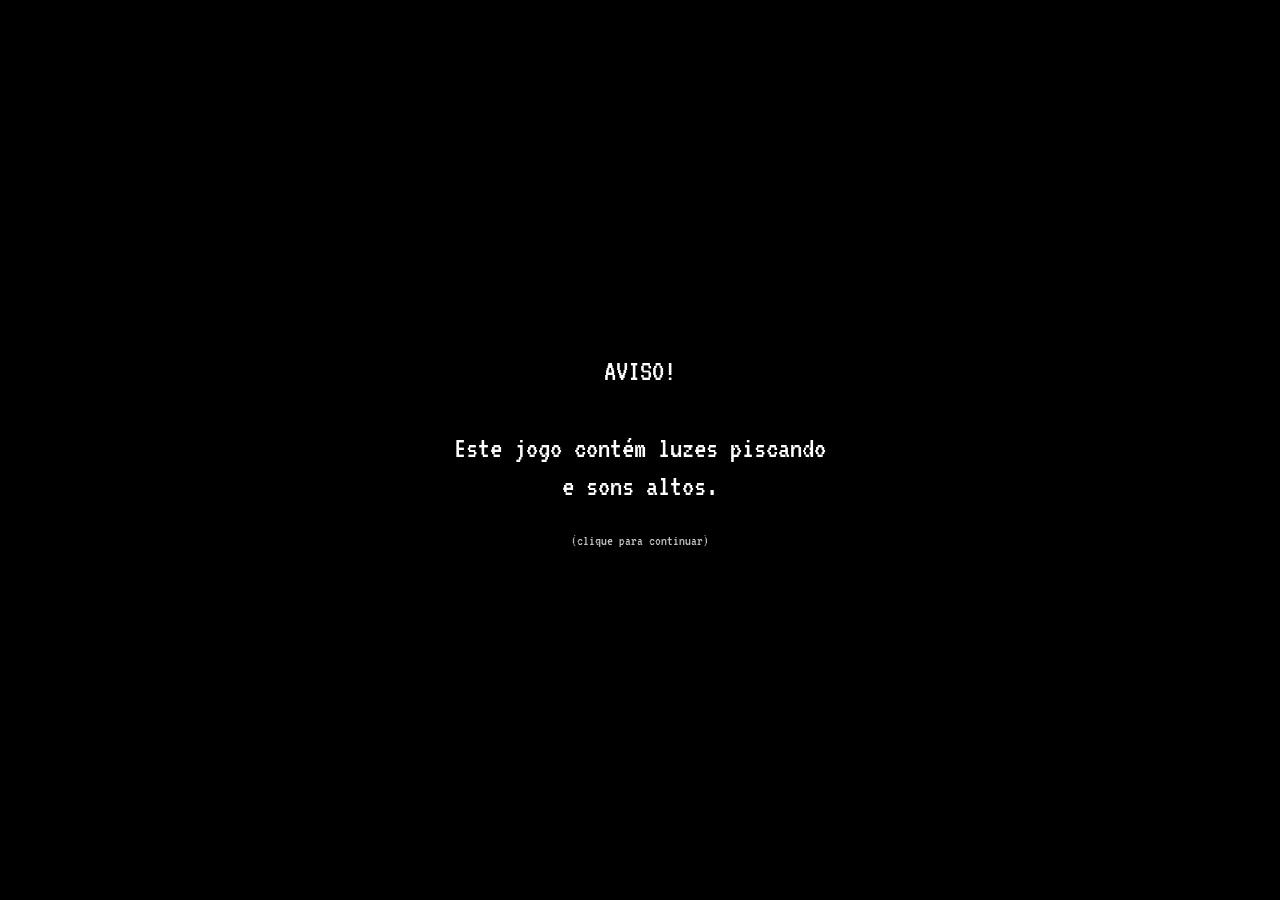
==== commit 8dad8826: "V1.0" ====
--- a/index.html
+++ b/index.html
@@ -3,7 +3,10 @@
 <head>
 <meta charset="UTF-8">
 <meta name="viewport" content="width=device-width, initial-scale=1.0">
-<title>Akinator Layout</title>
+<title>MATE o Akinator</title>
+<link rel="preconnect" href="https://fonts.googleapis.com">
+<link rel="preconnect" href="https://fonts.gstatic.com" crossorigin>
+<link rel="stylesheet" href="https://fonts.googleapis.com/css2?family=Lilita+One&family=Nunito:wght@800;900&display=swap">
 <script>
 /* TRAVA DOS SITES: liberar/bloquear e senha dos jogadores pela Central */
 (function () {
@@ -26,10 +29,165 @@
 html,body{width:100%;height:100%;overflow:hidden}
 body{background:var(--fundo-cor,#cfe3ef);font-family:var(--fonte,"Arima"),system-ui,sans-serif;-webkit-user-select:none;user-select:none}
 button{font-family:inherit}
+#tela{position:fixed;inset:0;overflow:hidden;transform-origin:50% 50%}
+#menu-fundo{position:fixed;inset:0;z-index:0;display:none;background-size:cover;background-position:center;background-repeat:no-repeat}
+#menu-escuro{position:absolute;inset:0;background:#000;opacity:0}
+#ondas{position:fixed;inset:0;width:100%;height:100%;z-index:0;opacity:0;pointer-events:none;transition:opacity .9s ease;display:block}
+.anim-deriva{animation:mDeriva 18s ease-in-out infinite}
+@keyframes mDeriva{0%,100%{translate:0 0}25%{translate:40px -18px}50%{translate:-10px -34px}75%{translate:-42px -10px}}
+.anim-deslizar{animation:mDeslizar 22s ease-in-out infinite}
+@keyframes mDeslizar{0%,100%{translate:-120px 0}50%{translate:120px 0}}
+.anim-girarDevagar{animation:mGirar 40s linear infinite}
+@keyframes mGirar{to{rotate:360deg}}
+.anim-respirar{animation:mRespirar 7s ease-in-out infinite}
+@keyframes mRespirar{50%{scale:1.06}}
+#menu-img{position:absolute;inset:0;background-repeat:no-repeat}
+#menu{position:static}
+#menu-titulo{z-index:61;text-align:center;line-height:1.05;white-space:pre;pointer-events:none}
+#menu-titulo img{display:block;height:auto}
+#menu-botao{z-index:62}
+#menu-figura{z-index:55;pointer-events:none}
+#menu-figura img{display:block;width:auto;height:100%}
+#mf-alt{position:absolute;left:0;top:0}
+#menu-opcoes{z-index:63;display:flex;flex-direction:column;align-items:flex-start;white-space:nowrap}
+.mop{display:flex;align-items:center;cursor:pointer;line-height:1.05;user-select:none;-webkit-user-select:none}
+.mop-seta{display:inline-block;min-width:1.7em;visibility:hidden}
+.mop.ativo .mop-seta{visibility:visible}
+.mop.trancado .mop-txt{opacity:.45}
+.mop.erro{animation:mopErro .35s linear}
+@keyframes mopErro{0%,100%{translate:0 0}20%{translate:-8px 0}40%{translate:7px 0}60%{translate:-5px 0}80%{translate:3px 0}}
+#menu-rodape{z-index:63;white-space:pre;pointer-events:none}
+#menu-estrelas{z-index:63;display:flex;align-items:center;gap:var(--est-gap,14px);white-space:nowrap;pointer-events:none;line-height:1}
+.estrela{display:inline-block;color:var(--est-cor,#fff);text-shadow:0 0 var(--est-brilho,0) var(--est-cor,#fff)}
+.estrela.nova{animation:estrelaNova 1.1s cubic-bezier(.2,1.4,.4,1) both}
+@keyframes estrelaNova{0%{scale:0;rotate:-120deg;opacity:0}60%{scale:1.35;opacity:1}100%{scale:1;rotate:0deg}}
+#menu-volume{z-index:63;display:flex;align-items:center;gap:.45em;white-space:nowrap;user-select:none;-webkit-user-select:none}
+#mv-barras{display:flex;align-items:center;gap:.14em;cursor:pointer}
+.mv-b{display:inline-block;width:.42em;height:.85em;background:var(--mv-vazia,rgba(255,255,255,.18));transition:background .08s}
+.mv-b.on{background:var(--mv-cor,#fff);box-shadow:0 0 .25em var(--mv-cor,#fff)}
+.mv-b:hover{outline:2px solid var(--mv-cor,#fff);outline-offset:1px}
+#osd-volume{position:fixed;left:4vw;top:6vh;z-index:9;display:flex;align-items:center;gap:.5em;font-family:'VT323',monospace;font-size:clamp(20px,3.4vw,48px);color:var(--osd-cor,#3cff6a);text-shadow:0 0 .3em var(--osd-cor,#3cff6a);pointer-events:none;opacity:0;transition:opacity .35s ease;letter-spacing:.05em}
+#osd-volume.on{opacity:1;transition:none}
+#osd-barras{display:flex;gap:.12em}
+#osd-barras i{display:inline-block;width:.32em;height:.9em;background:currentColor;opacity:.18}
+#osd-barras i.on{opacity:1}
+#menu-atmo{position:fixed;inset:0;z-index:7;pointer-events:none;display:none;overflow:hidden}
+#ma-estatica{position:absolute;inset:0;width:100%;height:100%;image-rendering:pixelated;opacity:0}
+#ma-linhas{position:absolute;inset:0;background:repeating-linear-gradient(to bottom,rgba(0,0,0,.6) 0 2px,transparent 2px 5px);opacity:0}
+#ma-vinheta{position:absolute;inset:0;background:radial-gradient(ellipse at center,transparent 40%,#000 100%);opacity:0}
+#ma-luz{position:absolute;inset:0;background:#000;opacity:0}
+#menu-aviso{position:fixed;inset:0;z-index:9;background:#000;display:none;flex-direction:column;align-items:center;justify-content:center;gap:28px;color:#fff;text-align:center;cursor:pointer;transition:opacity .6s ease}
+#mav-texto{white-space:pre-line;font-size:clamp(18px,3.2vw,46px);line-height:1.25}
+#mav-dica{font-size:clamp(12px,1.6vw,22px);opacity:.75;animation:setaPisca .9s ease-in-out infinite alternate}
+#mb{display:flex;align-items:center;justify-content:center;gap:.4em;cursor:pointer;line-height:1.1;white-space:pre;transition:scale .15s ease,filter .15s ease;background-size:cover;background-position:center;background-repeat:no-repeat}
+#mb:hover{scale:var(--mb-hover,1.08);filter:brightness(1.12)}
+#mb:active{scale:.96}
+#mb img{height:1.4em;width:auto;display:none}
+.menu-saindo{opacity:0!important;transition:opacity var(--t-menu,600ms) ease!important}
+.anim-tremer{animation:mTremer .16s steps(2) infinite}
+@keyframes mTremer{0%{translate:-2px 1px}25%{translate:2px -2px}50%{translate:-1px 2px}75%{translate:2px 1px}100%{translate:0 -1px}}
+.anim-pulsar{animation:mPulsar 1.6s ease-in-out infinite}
+@keyframes mPulsar{50%{scale:1.07}}
+.anim-flutuar{animation:mFlutuar 3s ease-in-out infinite}
+@keyframes mFlutuar{50%{translate:0 -16px}}
+.anim-balancar{animation:mBalancar 2.4s ease-in-out infinite}
+@keyframes mBalancar{25%{rotate:-3deg}75%{rotate:3deg}}
+.anim-piscar{animation:mPiscar 2.6s steps(1) infinite}
+@keyframes mPiscar{0%,90%,100%{opacity:1}91%{opacity:.15}93%{opacity:1}95%{opacity:.35}96%{opacity:1}}
+.anim-glitch > *{animation:mGlitch 2.4s infinite}
+@keyframes mGlitch{0%,84%,100%{translate:0;filter:none}85%{translate:6px 0;filter:drop-shadow(-5px 0 #0ff) drop-shadow(5px 0 #f0f)}87%{translate:-6px 2px;filter:drop-shadow(5px 0 #0ff) drop-shadow(-5px 0 #f0f)}89%{translate:0;filter:none}92%{translate:4px -2px;filter:drop-shadow(-7px 0 #f00) drop-shadow(7px 0 #0ff)}94%{translate:0;filter:none}}
+#lista{z-index:66;display:flex;flex-direction:column;align-items:center;gap:8px;padding:var(--li-pad);border-radius:var(--li-raio);background:var(--li-fundo);pointer-events:none;transition:background .4s,padding .4s}
+#lista-itens{display:flex;gap:var(--li-gap);align-items:flex-start}
+#lista.vertical #lista-itens{flex-direction:column;align-items:center}
+#lista-titulo{font-weight:800;text-align:center;white-space:pre;line-height:1.1}
+.question-text,.answer-option,#final-name,#final-desc,#final-credits,#txt-acho,#btn-sim,#btn-nao,#it-texto,#it-dica,#mb-texto,.mop-txt,#mav-dica,.item-emoji{white-space:pre-line}
+#lista.na-intro{background:transparent;padding:0}
+#lista.na-intro #lista-titulo{display:none}
+.li-slot{position:relative;display:flex;flex-direction:column;align-items:center;gap:4px;width:var(--li-tam)}
+.li-icone{position:relative;width:var(--li-tam);height:var(--li-tam);display:flex;align-items:center;justify-content:center;transition:filter var(--li-dur) ease}
+.li-icone img{width:100%;height:100%;object-fit:contain;display:block}
+.li-emoji{font-size:calc(var(--li-tam) * .82);line-height:1}
+.li-oculto{position:absolute;inset:0;display:none;align-items:center;justify-content:center;font-size:calc(var(--li-tam) * .82);line-height:1}
+.li-slot.tem-oculto:not(.achado) .li-oculto{display:flex}
+.li-slot.tem-oculto:not(.achado) .li-real{visibility:hidden}
+.li-slot:not(.achado) .li-icone{filter:brightness(0) opacity(var(--li-sil,1))}
+.li-nome{font-weight:800;text-align:center;line-height:1.1;font-size:var(--li-nome-tam);color:var(--li-nome-cor);white-space:nowrap}
+.li-raio{position:absolute;left:50%;top:calc(var(--li-tam) / 2);width:calc(var(--li-tam) * 1.3);height:calc(var(--li-tam) * 1.3);margin:calc(var(--li-tam) * -.65) 0 0 calc(var(--li-tam) * -.65);border-radius:50%;border:5px solid var(--li-brilho);opacity:0;pointer-events:none}
+.li-raio.ativo{animation:liRaio var(--li-dur) ease-out}
+@keyframes liRaio{0%{opacity:1;scale:.4}100%{opacity:0;scale:1.9}}
+.li-ani-pop{animation:liPop var(--li-dur) cubic-bezier(.3,1.6,.5,1)}
+@keyframes liPop{0%{scale:1}35%{scale:1.7}100%{scale:1}}
+.li-ani-girar{animation:liGirar var(--li-dur) ease}
+@keyframes liGirar{0%{rotate:y 0deg}100%{rotate:y 360deg}}
+.li-ani-brilho{animation:liBrilho var(--li-dur) ease}
+@keyframes liBrilho{0%{scale:1}40%{scale:1.35;filter:drop-shadow(0 0 22px var(--li-brilho)) drop-shadow(0 0 6px #fff)}100%{scale:1}}
+.li-ani-tremer{animation:liTremer var(--li-dur) linear}
+@keyframes liTremer{0%,100%{translate:0}10%,50%,90%{translate:-6px 2px}30%,70%{translate:6px -2px}}
+.li-ani-pulo{animation:liPulo var(--li-dur) cubic-bezier(.3,.7,.4,1)}
+@keyframes liPulo{0%{translate:0 0}30%{translate:0 -40%}55%{translate:0 0}70%{translate:0 -12%}100%{translate:0 0}}
+.intro-bloqueio #painel,.intro-bloqueio #resultado,.intro-bloqueio #revelacao,.intro-bloqueio .answer-option{pointer-events:none!important}
+#lista.na-intro .li-slot{animation:none!important}
+.li-slot.li-espera{opacity:0}
+.li-raio.onda{animation:liRaio .55s ease-out;border-color:var(--li-onda,#fff)}
+.li-ent-impacto{animation:liEntImpacto var(--li-ent,.5s) cubic-bezier(.5,0,.6,1) both}
+@keyframes liEntImpacto{0%{scale:3.4;opacity:0}55%{scale:.82;opacity:1}75%{scale:1.1}100%{scale:1}}
+.li-ent-cair{animation:liEntCair var(--li-ent,.5s) cubic-bezier(.55,0,1,.45) both}
+@keyframes liEntCair{0%{translate:0 -340px;opacity:0}10%{opacity:1}60%{translate:0 0;scale:1.15 .8}75%{translate:0 -24px;scale:.95 1.05}90%{translate:0 0;scale:1}100%{translate:0 0}}
+.li-ent-pop{animation:liEntPop var(--li-ent,.5s) ease-out both}
+@keyframes liEntPop{0%{scale:0}45%{scale:1.3}70%{scale:.9}100%{scale:1}}
+.li-ent-girar{animation:liEntGirar var(--li-ent,.5s) ease-out both}
+@keyframes liEntGirar{0%{scale:0;rotate:-540deg}70%{scale:1.15;rotate:0deg}100%{scale:1}}
+.li-ent-deslizar{animation:liEntDeslizar var(--li-ent,.5s) cubic-bezier(.3,.8,.4,1) both}
+@keyframes liEntDeslizar{0%{translate:-420px 0;opacity:0}70%{translate:18px 0;opacity:1}100%{translate:0 0}}
+.li-ent-surgir{animation:liEntSurgir var(--li-ent,.5s) ease both}
+@keyframes liEntSurgir{0%{opacity:0;scale:.85}100%{opacity:1;scale:1}}
+#intro-desfoque{position:absolute;left:-4000px;top:-4000px;width:9920px;height:9080px;z-index:64;pointer-events:none;-webkit-backdrop-filter:blur(0px);backdrop-filter:blur(0px)}
+#intro-fundo{position:absolute;left:-4000px;top:-4000px;width:9920px;height:9080px;z-index:64;background:#000;opacity:0;pointer-events:none}
+#intro-texto{z-index:67;text-align:center;white-space:pre;line-height:1.1;pointer-events:none}
+#it-dica{font-size:26px;font-weight:700;margin-top:18px;opacity:.85;animation:mPulsar 1.6s ease-in-out infinite}
+#itens,#aparicoes{position:static}
+.item{position:absolute;left:0;top:0;transform:translate(-50%,-50%);pointer-events:none}
+.item img{display:block;width:100%;height:auto;filter:drop-shadow(0 6px 10px rgba(0,0,0,.25))}
+.item-emoji{display:block;text-align:center;line-height:1;filter:drop-shadow(0 6px 10px rgba(0,0,0,.25))}
+#zona-vis{position:absolute;z-index:70;border:3px dashed #ff3b3b;background:rgba(255,59,59,.12);box-sizing:border-box;pointer-events:none;display:none}
+#zona-vis span{position:absolute;left:8px;top:6px;font:700 18px system-ui,sans-serif;color:#fff;background:rgba(200,0,0,.75);padding:2px 8px;border-radius:5px;white-space:nowrap}
+.fantasma{position:absolute;left:0;top:0;transform:translate(-50%,-50%);z-index:16;pointer-events:none;opacity:0;height:auto}
+.fantasma img{display:block;width:100%;height:auto}
+.fantasma span{display:block;text-align:center;line-height:1}
+#sujeira,#gotas{position:absolute;left:0;top:0;width:1920px;height:1080px;pointer-events:none}
+#sujeira{z-index:45}
+#gotas{z-index:46}
+#itens .item,#aparicoes .fantasma,#sujeira,#gotas{transition:opacity .9s ease}
+.final-ativo #itens .item,.final-ativo #aparicoes .fantasma,.final-ativo #sujeira,.final-ativo #gotas{opacity:0!important}
+#preto{position:absolute;left:-4000px;top:-4000px;width:9920px;height:9080px;background:#000;z-index:28;opacity:0;pointer-events:none}
+#falas{position:absolute;left:960px;top:1000px;width:max-content;max-width:1500px;transform:translate(-50%,-50%);z-index:31;text-align:center;color:#fff;white-space:pre-wrap;pointer-events:none;min-height:1em}
+#fx-nevoa,#fx-tom,#fx-pulso,#fx-escuro,#fx-filme,#fx-barras,#fx-flash,#transicao{position:fixed;inset:0;pointer-events:none;z-index:2}
+#fx-nevoa{opacity:0;z-index:3;overflow:hidden;background:linear-gradient(to top,rgba(222,226,234,.55),rgba(222,226,234,.18) 45%,rgba(222,226,234,.08))}
+#fx-nevoa::before,#fx-nevoa::after{content:'';position:absolute;top:0;bottom:0;left:0;width:200vw;background-repeat:repeat-x;will-change:transform}
+#fx-nevoa::before{background-image:radial-gradient(60% 42% at 50% 88%,rgba(232,235,242,.85),transparent 72%),radial-gradient(38% 26% at 18% 58%,rgba(220,224,232,.5),transparent 70%),radial-gradient(30% 20% at 80% 35%,rgba(226,229,236,.3),transparent 70%);background-size:50vw 100%;animation:nevoaA 48s linear infinite}
+#fx-nevoa::after{background-image:radial-gradient(55% 38% at 40% 96%,rgba(240,241,246,.8),transparent 72%),radial-gradient(34% 24% at 75% 62%,rgba(214,219,228,.45),transparent 70%),radial-gradient(26% 18% at 25% 22%,rgba(230,232,240,.25),transparent 70%);background-size:40vw 100%;animation:nevoaB 34s linear infinite}
+@keyframes nevoaA{from{transform:translateX(0)}to{transform:translateX(-100vw)}}
+@keyframes nevoaB{from{transform:translateX(-80vw)}to{transform:translateX(0)}}
+#fx-tom{display:none;mix-blend-mode:multiply}
+#fx-pulso{opacity:0}
+#fx-escuro{display:none}
+#fx-filme{width:100%;height:100%;display:none;z-index:3}
+#fx-barras{display:none;z-index:3}
+#fx-barras div{position:absolute;left:0;right:0;mix-blend-mode:difference}
+#fx-flash{opacity:0;z-index:4}
+#transicao{background:#000;opacity:0;z-index:5;transition:opacity .4s ease}
+.modo-editor #menu-botao button{pointer-events:none}
+.modo-editor .item{pointer-events:auto;cursor:move}
+.modo-editor [data-el]{pointer-events:auto!important;cursor:move}
+.modo-editor .sumindo,.modo-editor #falas:empty,.modo-editor .nao-clica{pointer-events:none!important}
+.guia{position:absolute;z-index:9999;pointer-events:none;background:#ff2bd6;box-shadow:0 0 0 1px rgba(255,255,255,.7);display:none}
+#guia-v{left:959px;top:-200px;width:2px;height:1480px}
+#guia-h{left:-200px;top:539px;width:2320px;height:2px}
 #fundos{position:fixed;inset:0;z-index:0;overflow:hidden}
 #fundo,#fundo-b{position:absolute;inset:0}
 #fundo-escurecer{position:fixed;inset:0;z-index:0;pointer-events:none}
 #palco{position:absolute;left:50%;top:50%;width:1920px;height:1080px;margin:-540px 0 0 -960px;transform-origin:50% 50%;z-index:1}
+#palco-topo{position:fixed;left:50%;top:50%;width:1920px;height:1080px;margin:-540px 0 0 -960px;transform-origin:50% 50%;z-index:6;pointer-events:none}
 .el{position:absolute;left:0;top:0;transform:translate(-50%,-50%);transition:opacity var(--t-sumir,700ms) ease}
 .sumindo{opacity:0!important;pointer-events:none}
 #personagem.sumindo #pers-sombra{animation:persSai var(--t-sumir,700ms) ease forwards}
@@ -38,6 +196,10 @@
 #pers-sombra{width:100%;height:100%}
 #pers-sombra.com-sombra{filter:drop-shadow(0 8px 12px rgba(0,0,0,.15))}
 #aki-img{width:100%;height:100%;object-fit:contain;display:block}
+#pers-idle,#pers-troca{width:100%;height:100%;transform-origin:50% 100%}
+#pers-idle.idle{animation:persIdle var(--idle-ciclo,3.2s) ease-in-out infinite,persBalanco calc(var(--idle-ciclo,3.2s)*2) ease-in-out infinite}
+@keyframes persIdle{0%,100%{translate:0 0;scale:1 1}50%{translate:0 var(--idle-y,-10px);scale:var(--idle-sx,1) var(--idle-sy,1)}}
+@keyframes persBalanco{0%,100%{rotate:calc(-1*var(--idle-r,0deg))}50%{rotate:var(--idle-r,0deg)}}
 #aki-img.transicao{animation:trocaSuave var(--t-reacao,600ms) cubic-bezier(.4,0,.2,1) forwards}
 @keyframes trocaSuave{0%{opacity:.65;filter:blur(2px);scale:.947}50%{opacity:.85;filter:blur(1px);scale:1.02}100%{opacity:1;filter:blur(0);scale:1}}
 #painel{z-index:20;display:flex;flex-direction:column;gap:25px}
@@ -86,11 +248,26 @@
 .final-credits{margin-top:15px;font-size:var(--tam-creditos);font-weight:bold;color:var(--creditos-cor);text-align:center}
 .final-copyright{margin-top:4px;font-size:11px;color:var(--copyright-cor)}
 #revelacao{z-index:30}
+#ataque{z-index:32;background-repeat:no-repeat;pointer-events:none}
 #revelacao.com-sombra{filter:drop-shadow(0 12px 20px rgba(0,0,0,.2))}
 #reveal-img{width:100%;height:100%;object-fit:contain;display:block}
+#revelacao2{z-index:30}
+#reveal-img2{display:block;width:100%;height:100%;object-fit:contain;pointer-events:none;transform-origin:50% 50%}
+#falas.esperando::after{content:var(--seta-txt,'▼');display:inline-block;margin-left:.35em;font-size:var(--seta-tam,.7em);color:var(--seta-cor,#fff);vertical-align:middle;animation:var(--seta-anim,setaPula) .55s ease-in-out infinite alternate}
+#falas.seta-abaixo.esperando::after{display:block;margin:.15em auto 0;width:max-content}
+@keyframes setaPula{from{translate:0 -.12em}to{translate:0 .18em}}
+@keyframes setaPisca{from{opacity:1}to{opacity:.15}}
+@keyframes setaParada{from{opacity:1}to{opacity:1}}
+body.espera-clique,body.espera-clique *{cursor:pointer!important}
 #reveal-img.revelando{animation:revelar var(--t-revelacao,1400ms) cubic-bezier(.2,.8,.2,1) both}
 @keyframes revelar{0%{opacity:0;scale:.55;filter:blur(8px)}100%{opacity:1;scale:1;filter:blur(0)}}
 .extra img{width:100%;height:auto;display:block}
+.ef-imagem img{width:100%;height:auto;display:block;pointer-events:none}
+img,canvas,svg{-webkit-user-drag:none;user-drag:none;-webkit-user-select:none;user-select:none;-webkit-touch-callout:none}
+.ef-imagem{will-change:transform,opacity}
+.el.tela{overflow:hidden}
+.modo-editor .el.tela.selecionado,.modo-editor .el.tela.selecionado:hover{outline-offset:-8px}
+.tela-img{position:absolute;inset:0;pointer-events:none}
 .modo-editor [data-el]{cursor:move}
 .modo-editor [data-el]:hover{outline:3px dashed rgba(255,61,127,.45);outline-offset:6px}
 .modo-editor .selecionado,.modo-editor .selecionado:hover{outline:4px dashed #ff3d7f;outline-offset:6px}
@@ -101,10 +278,13 @@
 </style>
 </head>
 <body>
+<div id="tela">
 <div id="fundos"><div id="fundo"></div><div id="fundo-b"></div></div>
 <div id="fundo-escurecer"></div>
+<div id="menu-fundo"><div id="menu-img"></div><div id="menu-escuro"></div></div>
+<canvas id="ondas"></canvas>
 <div id="palco">
-  <div class="el" id="personagem" data-el="personagem"><div id="pers-sombra"><img id="aki-img" alt=""></div></div>
+  <div class="el" id="personagem" data-el="personagem"><div id="pers-sombra"><div id="pers-idle"><div id="pers-troca"><img id="aki-img" alt=""></div></div></div></div>
   <div class="el" id="painel" data-el="painel">
     <div class="question-box">
       <div class="question-number"><span id="q-num">1</span><div class="diamante-baixo"></div></div>
@@ -131,16 +311,298 @@
       <div class="final-copyright" id="final-copyright"></div>
     </div>
   </div>
+  <div id="itens"></div>
+  <div id="aparicoes"></div>
+  <canvas id="sujeira" width="1920" height="1080"></canvas>
+  <canvas id="gotas" width="1920" height="1080"></canvas>
+  <div id="preto"></div>
   <div class="el" id="revelacao" data-el="revelacao" style="display:none"><img id="reveal-img" alt=""></div>
+  <div class="el" id="revelacao2" data-el="revelacao2" style="display:none"><img id="reveal-img2" alt=""></div>
+  <div id="falas" data-el="falas"></div>
+  <div class="el" id="ataque" data-el="ataque" style="display:none"></div>
+  <div id="intro-desfoque" style="display:none"></div>
+  <div id="intro-fundo" style="display:none"></div>
+  <div class="el" id="intro-texto" data-el="intro-texto" style="display:none"><span id="it-texto"></span><div id="it-dica"></div></div>
+  <div class="el" id="lista" data-el="lista" style="display:none"><div id="lista-titulo"></div><div id="lista-itens"></div></div>
+  <div id="menu" style="display:none">
+    <div class="el" id="menu-figura" data-el="menu-figura"><img id="mf-img" alt=""><img id="mf-alt" alt="" style="display:none"></div>
+    <div class="el" id="menu-titulo" data-el="menu-titulo"><span id="mt-texto"></span><img id="mt-img" alt=""></div>
+    <div class="el" id="menu-botao" data-el="menu-botao"><button id="mb" type="button"><img id="mb-img" alt=""><span id="mb-texto"></span></button></div>
+    <div class="el" id="menu-opcoes" data-el="menu-opcoes"></div>
+    <div class="el" id="menu-rodape" data-el="menu-rodape"></div>
+    <div class="el" id="menu-estrelas" data-el="menu-estrelas"></div>
+    <div class="el" id="menu-volume" data-el="menu-volume"><span id="mv-rotulo"></span><span id="mv-barras"></span></div>
+  </div>
 </div>
+<div id="menu-atmo"><canvas id="ma-estatica" width="320" height="180"></canvas><div id="ma-linhas"></div><div id="ma-vinheta"></div><div id="ma-luz"></div></div>
+<div id="osd-volume"><span id="osd-rotulo">VOLUME</span><span id="osd-barras"></span></div>
+<div id="menu-aviso"><div id="mav-texto"></div><div id="mav-dica"></div></div>
+<div id="fx-nevoa"></div>
+<div id="fx-tom"></div>
+<div id="fx-pulso"></div>
+<div id="fx-escuro"></div>
+<canvas id="fx-filme" width="320" height="180"></canvas>
+<div id="fx-barras"></div>
+<div id="fx-flash"></div>
+<div id="transicao"></div>
+</div>
+<div id="palco-topo"></div>
+<svg id="fx-svg" width="0" height="0" style="position:absolute;width:0;height:0" aria-hidden="true">
+  <filter id="fx-glitch" x="-5%" y="-5%" width="110%" height="110%" color-interpolation-filters="sRGB">
+    <feTurbulence id="gl-turb" type="fractalNoise" baseFrequency="0.00001 0.08" numOctaves="1" seed="3" result="ruido"/>
+    <feDisplacementMap id="gl-desl" in="SourceGraphic" in2="ruido" scale="40" xChannelSelector="R" yChannelSelector="A" result="desl"/>
+    <feColorMatrix in="desl" type="matrix" values="1 0 0 0 0  0 0 0 0 0  0 0 0 0 0  0 0 0 1 0" result="vermelho"/>
+    <feOffset id="gl-off-r" in="vermelho" dx="6" dy="0" result="vermelho2"/>
+    <feColorMatrix in="desl" type="matrix" values="0 0 0 0 0  0 1 0 0 0  0 0 1 0 0  0 0 0 1 0" result="ciano"/>
+    <feOffset id="gl-off-c" in="ciano" dx="-6" dy="0" result="ciano2"/>
+    <feBlend in="vermelho2" in2="ciano2" mode="screen"/>
+  </filter>
+</svg>
 <script>
 window.GAME_MODE = "play";
-window.GAME_CONFIG = {"versao":2,"fonte":{"familia":"Arima","google":true},"fundo":{"imagem":"a_fundo","cor":"#cfe3ef","modo":"cobrir","posX":50,"posY":0,"desfoque":0,"escurecer":0},"personagem":{"x":594,"y":535,"largura":320,"altura":420,"escala":2.15,"rotacao":0,"espelharX":true,"espelharY":false,"sombra":true,"opacidade":1,"z":10},"painel":{"x":990,"y":540,"largura":420,"escala":1,"rotacao":0},"resultado":{"x":990,"y":540,"largura":420,"escala":0.9,"rotacao":0,"fotoLargura":210,"fotoAltura":210,"mostrarCreditos":true,"mostrarCopyright":true,"topoLargura":0,"topoAltura":0,"caixaLargura":0,"caixaAltura":0,"fotoPreencher":false},"cores":{"numeroFundo":"#183e52","numeroTexto":"#ffffff","losango":"#728c9d","perguntaFundo":"#ffffff","perguntaFundoAlfa":0.85,"perguntaTexto":"#1f2d3d","respostasFundo":"#dce6f2","respostasFundoAlfa":0.65,"respostasBorda":"#ffffff","respostasBordaAlfa":0.8,"respostaTexto":"#1a2a3a","hover1":"#ffffff","hover2":"#edf3f9","spinner":"#1f3a4b","resFundo":"#dce6f2","resFundoAlfa":0.75,"resBorda":"#ffffff","resBordaAlfa":0.85,"tituloFundo":"#1f3a4b","tituloTexto":"#ffffff","nome":"#1f3a4b","desc":"#556b7d","botaoFundo":"#1f3a4b","botaoHover":"#122532","botaoTexto":"#ffffff","creditos":"#1f3a4b","copyright":"#556b7d"},"tamanhos":{"numero":18,"pergunta":16,"resposta":15,"titulo":16,"nome":22,"desc":14,"botao":15,"creditos":16},"textos":{"tituloPagina":"Akinator Layout","respostas":["Sim","Não","Não sei","Provavelmente sim","Provavelmente não"],"euAchoQue":"Eu acho que","sim":"Sim","nao":"Não","copyright":"© Copyright / IP Policy"},"tempos":{"pensando":1200,"transicaoReacao":600,"entradaResultado":500,"sumir":700,"revelacao":1400,"carregarCartao":1200,"fundo":600},"reacaoErrou":"a_aki3","trava":{"ativa":true,"site":""},"extras":[],"rodadas":[{"perguntas":[{"texto":"O seu personagem é uma menina?","reacao":"a_xfq6mlw"},{"texto":"O seu personagem existe na vida real?","reacao":"a_aki6"},{"texto":"O seu personagem é um ser vivo?","reacao":"a_aki3"},{"texto":"O seu personagem costuma ser encontrado dentro de casa?","reacao":"a_aki4"},{"texto":"O seu personagem pode ser segurado com apenas uma mão?","reacao":"a_aki4"},{"texto":"O seu personagem costuma ser encontrado na cozinha?","reacao":"a_aki4"},{"texto":"O seu personagem é usado durante as refeições?","reacao":"a_aki3"},{"texto":"O seu personagem possui alguma parte feita de metal?","reacao":"a_aki4"},{"texto":"O seu personagem possui um cabo?","reacao":"a_aki4"},{"texto":"O seu personagem pode ser usado para preparar alimentos?","reacao":"a_aki7"},{"texto":"O seu personagem serve para separar coisas em partes menores?","reacao":"a_aki4"},{"texto":"O seu personagem possui alguma parte afiada?","reacao":"a_aki3"},{"texto":"O seu personagem possui uma lâmina?","reacao":"a_aki4"},{"texto":"O seu personagem é usado principalmente para cortar?","reacao":"a_aki4"}],"tipo":"resultado","reacaoInicio":null,"resultado":{"nome":"Faca","desc":"Objeto","creditos":"Enviado por StefanieDir67","imagem":"a_ggclvyb","reacao":"a_b6xq4px","foto":{"zoom":2.25,"offX":21,"offY":0,"ajuste":"conter","espelharX":false,"rotacao":0},"mostrarTitulo":true,"titulo":"","sim":"","nao":""},"revelacao":{"imagem":null,"x":960,"y":540,"largura":1100,"altura":900,"escala":1,"rotacao":0,"espelharX":false,"espelharY":false,"sombra":true,"esconderPersonagem":true},"fundo":null,"continuar":{"ativo":true,"nome":"Continuar","desc":"-","creditos":"","imagem":null,"reacao":"a_aki7","foto":{"zoom":1,"offX":0,"offY":0,"ajuste":"cobrir","espelharX":false,"rotacao":0},"mostrarTitulo":true,"titulo":"‎ ","sim":"","nao":""}},{"perguntas":[{"texto":"O seu personagem deve ser mantido longe de crianças?","reacao":"a_aki7"},{"texto":"O seu personagem pode ser perigoso para seres humanos?","reacao":"a_r564hpx"},{"texto":"O seu personagem aparece com frequência em histórias de mistério?","reacao":"a_aki1"},{"texto":"O seu personagem pode ser encontrado em um recipiente?","reacao":"a_aki4"},{"texto":"O seu personagem pode assumir a forma de um líquido?","reacao":"a_aki6"},{"texto":"O seu personagem costuma possuir algum tipo de aviso em sua embalagem?","reacao":"a_aki4"},{"texto":"O seu personagem pode causar intoxicação?","reacao":"a_aki1"},{"texto":"O seu personagem pode ser encontrado na natureza?","reacao":"a_aki6"},{"texto":"O seu personagem está associado a um símbolo de caveira?","reacao":"a_r564hpx"},{"texto":"O seu personagem é conhecido principalmente por ser tóxico?","reacao":"a_v43hiou"}],"tipo":"resultado","reacaoInicio":null,"resultado":{"nome":"Veneno","desc":"-","creditos":"Enviado por kekw95","imagem":"a_4mlscok","reacao":"a_aki8","foto":{"zoom":1,"offX":0,"offY":0,"ajuste":"cobrir","espelharX":false,"rotacao":0},"mostrarTitulo":true,"titulo":"","sim":"","nao":""},"revelacao":{"imagem":null,"x":960,"y":540,"largura":1100,"altura":900,"escala":1,"rotacao":0,"espelharX":false,"espelharY":false,"sombra":true,"esconderPersonagem":true},"fundo":null,"continuar":{"ativo":true,"nome":"Continuar","desc":"","creditos":"","imagem":null,"reacao":"a_v43hiou","foto":{"zoom":1,"offX":0,"offY":0,"ajuste":"cobrir","espelharX":false,"rotacao":0},"mostrarTitulo":true,"titulo":"‎ ","sim":"","nao":""}},{"perguntas":[{"texto":"O seu personagem consegue falar?","reacao":"a_r564hpx"},{"texto":"O seu personagem possui poderes sobrenaturais?","reacao":"a_aki6"},{"texto":"O seu personagem usa alguma coisa na cabeça?","reacao":"a_aki1"},{"texto":"O seu personagem costuma fazer muitas perguntas?","reacao":"a_aki3"},{"texto":"O seu personagem tenta descobrir em quem você está pensando?","reacao":"a_aki4"},{"texto":"O seu personagem usa um turbante?","reacao":"a_aki1"},{"texto":"O seu personagem consegue adivinhar personagens?","reacao":"a_aki4"},{"texto":"O seu personagem está fazendo estas perguntas agora?","reacao":"a_7pfs2k9"}],"tipo":"resultado","reacaoInicio":null,"resultado":{"nome":"Akinator","desc":"Gênio","creditos":"","imagem":"a_w0nmipm","reacao":"a_aki8","foto":{"zoom":1.08,"offX":-50,"offY":0,"ajuste":"cobrir","espelharX":false,"rotacao":0},"mostrarTitulo":true,"titulo":"","sim":"","nao":""},"revelacao":{"imagem":null,"x":960,"y":540,"largura":1100,"altura":900,"escala":1,"rotacao":0,"espelharX":false,"espelharY":false,"sombra":true,"esconderPersonagem":true},"fundo":null,"continuar":{"ativo":true,"nome":"Continuar...?","desc":"...","creditos":"","imagem":null,"reacao":"a_aki6","foto":{"zoom":1,"offX":0,"offY":0,"ajuste":"cobrir","espelharX":false,"rotacao":0},"mostrarTitulo":true,"titulo":"‎ ...","sim":"Sim?","nao":"Sim!"}},{"perguntas":[{"texto":"O seu personagem pode ser maior que uma pessoa?","reacao":"a_aki1"},{"texto":"O seu personagem normalmente fica do lado de fora?","reacao":"a_aki8"},{"texto":"O seu personagem pode ser encontrado em locais públicos?","reacao":"a_aki1"},{"texto":"O seu personagem foi construído por seres humanos?","reacao":"a_aki3"},{"texto":"O seu personagem normalmente permanece no mesmo lugar?","reacao":"a_aki4"},{"texto":"O seu personagem pode durar dezenas de anos?","reacao":"a_v43hiou"},{"texto":"O seu personagem pode possuir palavras escritas nele?","reacao":"a_aki6"},{"texto":"O seu personagem pode possuir números?","reacao":"a_aki4"},{"texto":"O seu personagem pode possuir o nome de alguém?","reacao":"a_r564hpx"},{"texto":"O seu personagem pode ser feito de pedra?","reacao":"a_aki6"},{"texto":"O seu personagem pode possuir uma fotografia de uma pessoa?","reacao":"a_aki1"},{"texto":"O seu personagem está relacionado a lembranças?","reacao":"a_xfq6mlw"},{"texto":"O seu personagem normalmente possui duas datas relacionadas à mesma pessoa?","reacao":"a_aki6"},{"texto":"O seu personagem costuma ser encontrado em cemitérios?","reacao":"a_r564hpx"},{"texto":"O seu personagem identifica o local onde uma pessoa foi sepultada?","reacao":"a_v43hiou"}],"tipo":"resultado","reacaoInicio":null,"resultado":{"nome":"Túmulo","desc":"-","creditos":"Enviado por ghostfacefan123","imagem":"a_wodg83a","reacao":"a_aki8","foto":{"zoom":1,"offX":0,"offY":0,"ajuste":"cobrir","espelharX":false,"rotacao":0},"mostrarTitulo":true,"titulo":"","sim":"","nao":""},"revelacao":{"imagem":null,"x":960,"y":540,"largura":1100,"altura":900,"escala":1,"rotacao":0,"espelharX":false,"espelharY":false,"sombra":true,"esconderPersonagem":true},"fundo":null,"continuar":{"ativo":true,"nome":"??????","desc":"Você ainda quer continuar???","creditos":"Enviado por Continuar???","imagem":null,"reacao":"a_r564hpx","foto":{"zoom":1,"offX":0,"offY":0,"ajuste":"cobrir","espelharX":false,"rotacao":0},"mostrarTitulo":true,"titulo":"Continuar??????","sim":"Não","nao":"Sim??"}},{"perguntas":[{"texto":"O s-seu p-personagem consegue se m-movimentar s-sozinho???","reacao":"a_aki7","painel":null,"respostas":["Sim?","N-Não...","Não s-sei?","Provavelmente não??","Provavelmente s-sim...?"],"numero":"49?"},{"texto":"O s-seu personagem pode desaparecer de repente?","reacao":"a_aki4"},{"texto":"O seu p-personagem consegue atravessar paredes?","reacao":"a_aki1"},{"texto":"O seu personagem possui forma h-humana?","reacao":"a_aki6","respostas":["Não","Não","Não","Não","Não"]},{"texto":"O seu personagem pode ser invisível?","reacao":"a_r564hpx","numero":"??"},{"texto":"O s-seu personagem costuma assombrar l-lugares?","reacao":"a_aki6","respostas":["Sim","Sim","Sim","Sim","Sim"],"numero":"544"},{"texto":"O s-seu personagem c-costuma aparecer em histórias de c-casas mal-assombradas?","reacao":"a_r564hpx","respostas":["ㅤ","ㅤ","...SIM...","ㅤ","ㅤ"],"fundo":null},{"texto":"...","reacao":"a_aki6","numero":"56..."},{"texto":"o seu personagem... costuma ser representado... como uma figura branca e... assustadora...?","reacao":"a_aki4","numero":"67","respostas":["sim.","sim.","sim.","sim.","sim."]},{"texto":"...","reacao":"a_jnq368o","respostas":["...","...","...","...","..."],"numero":"...","personagem":{"x":568,"y":540,"largura":320,"altura":420,"escala":1.26,"rotacao":0,"espelharX":true,"espelharY":false,"sombra":true,"opacidade":1,"z":10}}],"tipo":"revelacao","reacaoInicio":null,"resultado":{"nome":"Túmulo","desc":"-","creditos":"Enviado por ghostfacefan123","imagem":"a_wodg83a","reacao":"a_aki8","foto":{"zoom":1,"offX":0,"offY":0,"ajuste":"cobrir","espelharX":false,"rotacao":0},"mostrarTitulo":true,"titulo":"","sim":"","nao":""},"revelacao":{"imagem":"a_9k4mv76","x":960,"y":540,"largura":1100,"altura":900,"escala":0.88,"rotacao":0,"espelharX":false,"espelharY":false,"sombra":true,"esconderPersonagem":true},"fundo":null,"continuar":{"ativo":false,"nome":"Continuar","desc":"","creditos":"","imagem":null,"reacao":null,"foto":{"zoom":1,"offX":0,"offY":0,"ajuste":"cobrir","espelharX":false,"rotacao":0},"mostrarTitulo":true,"titulo":"","sim":"","nao":""}}]};
-window.GAME_ASSETS = {"a_fundo":"IMG/1920wlight.png","a_aki3":"IMG/aki3_pensando.svg","a_xfq6mlw":"IMG/aki2_maos_cruzadas.svg","a_aki6":"IMG/aki6_pensando_calma.svg","a_aki4":"IMG/aki4_roendo_unha.svg","a_aki7":"IMG/aki7_no_telefone.svg","a_ggclvyb":"IMG/Facas-de-cozinha-artesanais.webp","a_b6xq4px":"IMG/aki10_mao_pro_lado_hehe.svg","a_r564hpx":"IMG/aki11_incredulo.svg","a_aki1":"IMG/aki1_maos.svg","a_v43hiou":"IMG/aki5_pensando_raiva.svg","a_4mlscok":"IMG/pngtree-poison-bottle-skull-label-png-image_20117309.webp","a_aki8":"IMG/aki8_deixa_com_o_pae.svg","a_7pfs2k9":"IMG/aki9_maos_no_queixo.svg","a_w0nmipm":"IMG/Genio.png","a_wodg83a":"IMG/pngtree-halloween-grave-png-image_12154507.png","a_jnq368o":"IMG/Genio_Entediado_de_Turbante_Branco.png","a_9k4mv76":"IMG/Genio_Nocauteado_com_Cauda_Azul.png"};
-window.GAME_NOMES = {"a_fundo":"1920wlight.png","a_aki3":"aki3_pensando.svg","a_xfq6mlw":"aki2_maos_cruzadas.svg","a_aki6":"aki6_pensando_calma.svg","a_aki4":"aki4_roendo_unha.svg","a_aki7":"aki7_no_telefone.svg","a_ggclvyb":"Facas-de-cozinha-artesanais.webp","a_b6xq4px":"aki10_mao_pro_lado_hehe.svg","a_r564hpx":"aki11_incredulo.svg","a_aki1":"aki1_maos.svg","a_v43hiou":"aki5_pensando_raiva.svg","a_4mlscok":"pngtree-poison-bottle-skull-label-png-image_20117309.webp","a_aki8":"aki8_deixa_com_o_pae.svg","a_7pfs2k9":"aki9_maos_no_queixo.svg","a_w0nmipm":"Génio.png","a_wodg83a":"pngtree-halloween-grave-png-image_12154507.png","a_jnq368o":"Gênio Entediado de Turbante Branco.png","a_9k4mv76":"Gênio Nocauteado com Cauda Azul.png"};
+window.GAME_CONFIG = {"versao":16,"fonte":{"familia":"Arima","google":true},"fundo":{"imagem":"a_fundo","cor":"#363636","modo":"cobrir","posX":0,"posY":0,"desfoque":0,"escurecer":0,"zoom":1,"x":0,"y":0,"rotacao":0,"espelhar":false,"brilho":1,"saturacao":1},"personagem":{"x":594,"y":535,"largura":320,"altura":420,"escala":1.32,"rotacao":0,"espelharX":true,"espelharY":false,"sombra":true,"opacidade":1,"z":10},"painel":{"x":990,"y":540,"largura":420,"escala":1,"rotacao":0},"resultado":{"x":990,"y":540,"largura":420,"escala":0.9,"rotacao":0,"fotoLargura":210,"fotoAltura":210,"mostrarCreditos":true,"mostrarCopyright":true,"topoLargura":0,"topoAltura":0,"caixaLargura":0,"caixaAltura":0,"fotoPreencher":false},"cores":{"numeroFundo":"#183e52","numeroTexto":"#ffffff","losango":"#728c9d","perguntaFundo":"#ffffff","perguntaFundoAlfa":0.85,"perguntaTexto":"#1f2d3d","respostasFundo":"#dce6f2","respostasFundoAlfa":0.65,"respostasBorda":"#ffffff","respostasBordaAlfa":0.8,"respostaTexto":"#1a2a3a","hover1":"#ffffff","hover2":"#edf3f9","spinner":"#1f3a4b","resFundo":"#dce6f2","resFundoAlfa":0.75,"resBorda":"#ffffff","resBordaAlfa":0.85,"tituloFundo":"#1f3a4b","tituloTexto":"#ffffff","nome":"#1f3a4b","desc":"#556b7d","botaoFundo":"#1f3a4b","botaoHover":"#122532","botaoTexto":"#ffffff","creditos":"#1f3a4b","copyright":"#556b7d"},"tamanhos":{"numero":18,"pergunta":16,"resposta":15,"titulo":16,"nome":22,"desc":14,"botao":15,"creditos":16},"textos":{"tituloPagina":"MATE o Akinator","respostas":["Sim","Não","Não sei","Provavelmente sim","Provavelmente não"],"euAchoQue":"Eu acho que","sim":"Sim","nao":"Não","copyright":"© Copyright / IP Policy"},"tempos":{"pensando":1200,"transicaoReacao":600,"entradaResultado":500,"sumir":700,"revelacao":1400,"carregarCartao":1200,"fundo":600,"efeitos":600},"reacaoErrou":"a_gcvu3rh","trava":{"ativa":true,"site":""},"extras":[{"id":"eojj20jp","nome":"Imagem do ChatGPT 13 de out. de 2026, 18_28_55","imagem":"a_qj0kl6b","x":960,"y":540,"largura":700,"escala":1,"rotacao":0,"espelharX":false,"espelharY":false,"opacidade":1,"z":10,"visivel":true,"esconderNaRevelacao":false,"noMenu":false,"onde":"jogo","animacao":"nenhuma","camadaFundo":true,"tela":true,"ajuste":{"modo":"esticar","posX":50,"posY":50,"zoom":1,"x":0,"y":0,"rotacao":0,"espelhar":false,"desfoque":0,"escurecer":0,"brilho":1,"saturacao":1}},{"id":"ewoi9s32","nome":"Modelo minimalista com dois painéis brancos","imagem":"a_82vda5t","x":960,"y":540,"largura":700,"escala":1,"rotacao":0,"espelharX":false,"espelharY":false,"opacidade":0.33,"z":1,"visivel":true,"esconderNaRevelacao":false,"noMenu":false,"onde":"jogo","animacao":"nenhuma","camadaFundo":true,"tela":true,"ajuste":{"modo":"esticar","posX":50,"posY":50,"zoom":1,"x":0,"y":20,"rotacao":0,"espelhar":false,"desfoque":0,"escurecer":0,"brilho":1,"saturacao":1}}],"rodadas":[{"perguntas":[{"texto":"O seu personagem é uma menina?","reacao":"a_vullv0q","efeitos":{},"transicao":{"entrada":null,"saida":null}},{"texto":"O seu personagem existe na vida real?","reacao":"a_nvlfsnp"},{"texto":"O seu personagem é um ser vivo?","reacao":"a_gcvu3rh"},{"texto":"O seu personagem costuma ser encontrado dentro de casa?","reacao":"a_vullv0q"},{"texto":"O seu personagem pode ser segurado com apenas uma mão?","reacao":"a_lq5qe5a"},{"texto":"O seu personagem costuma ser encontrado na cozinha?","reacao":"a_vullv0q"},{"texto":"O seu personagem é usado durante as refeições?","reacao":"a_42fjkiq"},{"texto":"O seu personagem possui alguma parte feita de metal?","reacao":"a_nvlfsnp"},{"texto":"O seu personagem possui um cabo?","reacao":"a_63itt2b"},{"texto":"O seu personagem pode ser usado para preparar alimentos?","reacao":"a_vullv0q"},{"texto":"O seu personagem serve para separar coisas em partes menores?","reacao":"a_nvlfsnp"},{"texto":"O seu personagem possui alguma parte afiada?","reacao":"a_lq5qe5a"},{"texto":"O seu personagem possui uma lâmina?","reacao":"a_ldjr1uf"},{"texto":"O seu personagem é usado principalmente para cortar?","reacao":"a_nvlfsnp"}],"tipo":"resultado","reacaoInicio":null,"resultado":{"nome":"Faca","desc":"Objeto","creditos":"Enviado por StefanieDir67","imagem":"a_ggclvyb","reacao":"a_dwt1uxz","foto":{"zoom":2.25,"offX":21,"offY":0,"ajuste":"conter","espelharX":false,"rotacao":0},"mostrarTitulo":true,"titulo":"","sim":"","nao":""},"revelacao":{"imagem":null,"x":960,"y":540,"largura":1100,"altura":900,"escala":1,"rotacao":0,"espelharX":false,"espelharY":false,"sombra":true,"esconderPersonagem":true,"estilo":"sombrio","tempoPreto":1.5,"espera":1,"aparecer":"degraus","degraus":6,"tempoAparecer":2.5,"filme":{"ativo":true,"intensidade":0.7,"sepia":true},"falas":["Olá.","Você achou mesmo que podia me matar?"],"falaFonte":"VT323","falaTamanho":54,"falaCor":"#ffffff","falaY":1010,"falaVelocidade":14,"falaPausa":1.2,"falaSom":true,"falaTom":220,"falaVolume":0.6,"jumpscare":{"ativo":false,"depois":1,"zoom":2.6,"duracao":1.2,"tremor":25,"glitch":true,"flash":true,"flashCor":"#ff0000","grito":true,"volume":0.4,"fim":"preto"},"falaX":960,"ataque":{"ativo":true,"imagem":null,"quadros":5,"duracoes":null,"golpe":2,"x":960,"y":520,"altura":820,"rotacao":0,"espelhar":false,"velocidade":1,"vezes":1,"depois":0.35,"som":true,"volume":0.6,"tremor":14,"flash":true,"flashCor":"#ff0000","flashForca":0.3,"tremerAlvo":false,"piscarAlvo":false,"tirarPreto":true,"contorno":true},"textoSome":0.4,"someAposFalas":true,"bug":{"ativo":true,"depois":0.15,"duracao":0.9,"glitch":1,"tremor":14,"cores":true,"imagem":true,"som":true,"volume":0.4},"avancar":"clique","cliqueCompleta":true,"seta":{"ativo":true,"texto":"▼","cor":"#ffffff","tamanho":0.7,"animacao":"pular","posicao":"fim"},"imagem2":{"imagem":null,"quando":"fimAtaque","dx":0,"dy":0,"escala":1,"aparecer":"corte","tempoAparecer":0.2,"fica":0,"tremer":10,"piscarVermelho":true,"noBug":true,"modo":"leve","forca":1}},"fundo":null,"continuar":{"ativo":true,"nome":"Continuar","desc":"-","creditos":"","imagem":null,"reacao":"a_vullv0q","foto":{"zoom":1,"offX":0,"offY":0,"ajuste":"cobrir","espelharX":false,"rotacao":0},"mostrarTitulo":true,"titulo":"‎ ","sim":"","nao":""},"efeitos":{},"item":{"comportamento":"andar","imagem":"a_m21ja55","largura":150,"escala":1,"rotacao":0,"espelharX":false,"opacidade":1,"z":15,"desde":"resultado","saiDaFoto":true,"x":1500,"y":820,"velocidade":170,"distancia":160,"balancar":true,"virar":false,"area":{"x1":0,"x2":1920,"y1":0,"y2":1080},"sujeira":{"cor":"#5bd62a","opacidade":0.55,"frequencia":1.2,"tamanho":60,"max":60,"escorrer":true,"gotas":true,"fumaca":true,"frente":true,"duraNaTela":30,"someEm":3},"aparicoes":{"quantidade":3,"opacidade":0.1,"tamanho":320,"ciclo":6,"imagens":[],"emoji":"","animacao":"flutuar","desfoque":0,"rampa":6},"clima":{"ativo":false,"escurecer":0.25,"dessaturar":0.5,"tom":"#4a0000","tomForca":0.25,"vinheta":0.5,"nevoa":0.3},"emoji":"🔪","zona":{"modo":"livre","margem":40,"porLado":false,"esq":40,"dir":40,"cima":40,"baixo":40,"x":812,"y":540,"w":765,"h":565,"mostrar":true},"nascer":"longe","surgir":"pop","surgirDuracao":0.6,"porCima":true},"lista":{"ativo":true,"nome":"","imagem":"a_m21ja55","emoji":"🔪","oculto":null},"series":[],"fundoAjuste":null,"ondas":null},{"perguntas":[{"texto":"O seu personagem deve ser mantido longe de crianças?","reacao":"a_oldpfpv","efeitos":{"glitch":{"intensidade":0.7,"frequencia":1,"duracao":1,"atraso":0,"ativo":true,"entrada":0.05,"saida":0.2,"repetir":0,"variacao":"constante","audio":{"tipo":"padrao","som":null,"volume":0.6,"quando":"rajada","tom":1,"fadeOut":0.05}}},"transicao":{"entrada":null,"saida":null}},{"texto":"O seu personagem pode ser perigoso para seres humanos?","reacao":"a_ldjr1uf","efeitos":{"tremor":{"intensidade":6,"modo":"constante","duracao":1,"atraso":0,"ativo":true,"entrada":0.05,"saida":0.2,"variacao":"constante","audio":{"tipo":"padrao","som":null,"volume":0.4,"quando":"inicio"},"repetir":0},"escuridao":{"intensidade":0.95,"tamanho":0.15,"piscar":false,"centro":"tela","duracao":1,"atraso":0,"ativo":false,"entrada":0.05,"saida":0.2,"repetir":0,"variacao":"constante","audio":{"tipo":"padrao","som":null,"volume":0.4,"quando":"inicio"}},"zoom":{"intensidade":0.08,"periodo":2,"duracao":1,"atraso":0,"ativo":true,"entrada":0.05,"saida":0.2,"variacao":"constante","audio":{"tipo":"padrao","som":null,"volume":0.4,"quando":"inicio"},"repetir":0}},"transicao":{"entrada":null,"saida":null}},{"texto":"O seu personagem aparece com frequência em histórias de mistério?","reacao":"a_nvlfsnp","efeitos":{},"transicao":{"entrada":null,"saida":null}},{"texto":"O seu personagem pode ser encontrado em um recipiente?","reacao":"a_63itt2b"},{"texto":"O seu personagem pode assumir a forma de um líquido?","reacao":"a_nvlfsnp","efeitos":{"imagem":{"imagens":[{"imagem":"a_u6r4ris","x":960,"y":540,"largura":500,"escala":1.76,"rotacao":0,"opacidade":0.06,"z":25,"animEntrada":"pop","animSaida":"glitch","movimento":"nada","forcaMov":1,"atraso":0}],"duracao":0.6,"atraso":0,"entrada":0.15,"saida":0.3,"ativo":true,"variacao":"constante","audio":{"tipo":"padrao","som":null,"volume":0.6,"quando":"inicio","tom":1,"fadeOut":0.05},"repetir":0},"escuridao":{"intensidade":0.7,"tamanho":0.45,"piscar":false,"centro":"tela","duracao":1,"atraso":0,"ativo":true,"entrada":0.05,"saida":0.2,"variacao":"constante","audio":{"tipo":"padrao","som":null,"volume":0.6,"quando":"inicio","tom":1,"fadeOut":0.05},"repetir":0},"glitch":{"intensidade":0.5,"frequencia":0.5,"duracao":1,"atraso":0,"ativo":true,"entrada":0.05,"saida":0.2,"variacao":"constante","audio":{"tipo":"padrao","som":null,"volume":0.6,"quando":"rajada","tom":1,"fadeOut":0.05},"repetir":0}},"transicao":{"entrada":null,"saida":null}},{"texto":"O seu personagem costuma possuir algum tipo de aviso em sua embalagem?","reacao":"a_63itt2b"},{"texto":"O seu personagem pode causar intoxicação?","reacao":"a_ldjr1uf"},{"texto":"O seu personagem pode ser encontrado na natureza?","reacao":"a_gcvu3rh"},{"texto":"O seu personagem está associado a um símbolo de caveira?","reacao":"a_ldjr1uf","efeitos":{"escuridao":{"intensidade":0.4,"tamanho":0.15,"piscar":true,"centro":"tela","duracao":1,"atraso":0,"ativo":true,"entrada":0.05,"saida":0.2,"repetir":0,"variacao":"constante","audio":{"tipo":"padrao","som":null,"volume":0.4,"quando":"inicio"}},"zoom":{"intensidade":0.08,"periodo":2,"duracao":1,"atraso":0,"ativo":true,"entrada":0.05,"saida":0.2,"repetir":0,"variacao":"constante","audio":{"tipo":"padrao","som":null,"volume":0.4,"quando":"inicio"}},"filtro":{"pb":0,"escurecer":0,"contraste":0,"tom":"#8a0000","tomForca":0.3,"inverter":false,"duracao":0,"atraso":0,"ativo":false,"entrada":0.4,"saida":0.4,"variacao":"constante","audio":{"tipo":"padrao","som":null,"volume":0.4,"quando":"inicio"}},"filme":{"intensidade":0.6,"sepia":true,"duracao":0,"atraso":0,"ativo":false,"entrada":0.4,"saida":0.4,"variacao":"constante","audio":{"tipo":"padrao","som":null,"volume":0.4,"quando":"loop"}},"aparicoes":{"imagem":null,"imagens":[],"emoji":"👻","quantidade":3,"opacidade":0.1,"tamanho":320,"ciclo":6,"animacao":"flutuar","desfoque":0,"duracao":0,"atraso":0,"ativo":false,"entrada":0.4,"saida":0.4,"variacao":"constante","audio":{"tipo":"padrao","som":null,"volume":0.4,"quando":"inicio"}},"batimento":{"cor":"#8a0000","intensidade":0.6,"bpm":70,"zoom":true,"som":false,"volume":0.7,"duracao":0,"atraso":0,"ativo":false,"entrada":0.4,"saida":0.4,"variacao":"constante","audio":{"tipo":"mudo","som":null,"volume":0.7,"quando":"rajada"}},"nevoa":{"intensidade":0.7,"duracao":0,"atraso":0,"ativo":false,"entrada":0.4,"saida":0.4,"variacao":"constante","audio":{"tipo":"padrao","som":null,"volume":0.4,"quando":"loop"}}},"transicao":{"entrada":null,"saida":null}},{"texto":"O seu personagem é conhecido principalmente por ser tóxico?","reacao":"a_42fjkiq"}],"tipo":"resultado","reacaoInicio":null,"resultado":{"nome":"Veneno","desc":"-","creditos":"Enviado por kekw95","imagem":"a_4mlscok","reacao":"a_dwt1uxz","foto":{"zoom":1,"offX":0,"offY":0,"ajuste":"cobrir","espelharX":false,"rotacao":0},"mostrarTitulo":true,"titulo":"","sim":"","nao":""},"revelacao":{"imagem":null,"x":960,"y":540,"largura":1100,"altura":900,"escala":1,"rotacao":0,"espelharX":false,"espelharY":false,"sombra":true,"esconderPersonagem":true,"estilo":"sombrio","tempoPreto":1.5,"espera":1,"aparecer":"degraus","degraus":6,"tempoAparecer":2.5,"filme":{"ativo":true,"intensidade":0.7,"sepia":true},"falas":["Olá.","Você achou mesmo que podia me matar?"],"falaFonte":"VT323","falaTamanho":54,"falaCor":"#ffffff","falaY":1010,"falaVelocidade":14,"falaPausa":1.2,"falaSom":true,"falaTom":220,"falaVolume":0.6,"jumpscare":{"ativo":false,"depois":1,"zoom":2.6,"duracao":1.2,"tremor":25,"glitch":true,"flash":true,"flashCor":"#ff0000","grito":true,"volume":0.4,"fim":"preto"},"falaX":960,"ataque":{"ativo":true,"imagem":null,"quadros":5,"duracoes":null,"golpe":2,"x":960,"y":520,"altura":820,"rotacao":0,"espelhar":false,"velocidade":1,"vezes":1,"depois":0.35,"som":true,"volume":0.6,"tremor":14,"flash":true,"flashCor":"#ff0000","flashForca":0.3,"tremerAlvo":false,"piscarAlvo":false,"tirarPreto":true,"contorno":true},"textoSome":0.4,"someAposFalas":true,"bug":{"ativo":true,"depois":0.15,"duracao":0.9,"glitch":1,"tremor":14,"cores":true,"imagem":true,"som":true,"volume":0.4},"avancar":"clique","cliqueCompleta":true,"seta":{"ativo":true,"texto":"▼","cor":"#ffffff","tamanho":0.7,"animacao":"pular","posicao":"fim"},"imagem2":{"imagem":null,"quando":"fimAtaque","dx":0,"dy":0,"escala":1,"aparecer":"corte","tempoAparecer":0.2,"fica":0,"tremer":10,"piscarVermelho":true,"noBug":true,"modo":"leve","forca":1}},"fundo":null,"continuar":{"ativo":true,"nome":"Continuar","desc":"","creditos":"","imagem":null,"reacao":"a_42fjkiq","foto":{"zoom":1,"offX":0,"offY":0,"ajuste":"cobrir","espelharX":false,"rotacao":0},"mostrarTitulo":true,"titulo":"‎ ","sim":"","nao":"","efeitos":{"glitch":{"intensidade":0.5,"frequencia":0.5,"duracao":1,"atraso":0,"ativo":true,"entrada":0.05,"saida":0.2,"variacao":"constante","audio":{"tipo":"padrao","som":null,"volume":0.4,"quando":"rajada"},"repetir":0}}},"efeitos":{},"item":{"comportamento":"andarSujar","imagem":"a_3dv65vs","largura":160,"escala":1,"rotacao":0,"espelharX":false,"opacidade":1,"z":15,"desde":"resultado","saiDaFoto":true,"x":1500,"y":820,"velocidade":140,"distancia":160,"balancar":true,"virar":false,"area":{"x1":0,"x2":1920,"y1":0,"y2":1080},"sujeira":{"cor":"#5bd62a","opacidade":0.55,"frequencia":1.2,"tamanho":60,"max":60,"escorrer":true,"gotas":true,"fumaca":true,"frente":true,"duraNaTela":30,"someEm":3},"aparicoes":{"quantidade":3,"opacidade":0.1,"tamanho":320,"ciclo":6,"imagens":[],"emoji":"","animacao":"flutuar","desfoque":0,"rampa":6},"clima":{"ativo":false,"escurecer":0.25,"dessaturar":0.5,"tom":"#4a0000","tomForca":0.25,"vinheta":0.5,"nevoa":0.3},"emoji":"","zona":{"modo":"livre","margem":40,"porLado":false,"esq":40,"dir":40,"cima":40,"baixo":40,"x":812,"y":540,"w":765,"h":565,"mostrar":true},"nascer":"longe","surgir":"pop","surgirDuracao":0.6,"porCima":true},"lista":{"ativo":true,"nome":"","imagem":"a_3dv65vs","emoji":"","oculto":null},"series":[],"fundoAjuste":null},{"perguntas":[{"texto":"O s-seu personagem consegue falar?","reacao":"a_ldjr1uf","efeitos":{"glitch":{"intensidade":0.5,"frequencia":0.5,"duracao":1,"atraso":0,"ativo":true,"entrada":0.05,"saida":0.2,"variacao":"constante","audio":{"tipo":"padrao","som":null,"volume":0.6,"quando":"rajada","tom":1,"fadeOut":0.05},"repetir":0}},"transicao":{"entrada":null,"saida":null}},{"texto":"O seu personagem possui poderes sobrenaturais?","reacao":"a_lq5qe5a","efeitos":{"batimento":{"cor":"#8a0000","intensidade":0.6,"bpm":70,"zoom":true,"som":false,"volume":0.7,"duracao":0,"atraso":0,"ativo":true,"entrada":0.4,"saida":0.4,"variacao":"constante","audio":{"tipo":"padrao","som":null,"volume":0.7,"quando":"rajada"}}},"transicao":{"entrada":null,"saida":null}},{"texto":"O seu personagem usa alguma coisa na cabeça?","reacao":"a_nvlfsnp"},{"texto":"O seu personagem costuma fazer muitas perguntas?","reacao":"a_lq5qe5a"},{"texto":"O seu personagem tenta descobrir em quem você está pensando?","reacao":"a_42fjkiq","efeitos":{"aparicoes":{"imagem":null,"imagens":[],"emoji":"👁️","quantidade":11,"opacidade":0.1,"tamanho":320,"ciclo":6,"animacao":"flutuar","desfoque":0,"duracao":0,"atraso":0,"ativo":true,"entrada":0.4,"saida":0.4,"variacao":"constante","audio":{"tipo":"padrao","som":null,"volume":0.6,"quando":"inicio","tom":1,"fadeOut":0.05}}},"transicao":{"entrada":null,"saida":null}},{"texto":"O seu personagem usa um turbante?","reacao":"a_gbqe4gh","efeitos":{"glitch":{"intensidade":0.7,"frequencia":1,"duracao":1,"atraso":0,"ativo":true,"entrada":0.05,"saida":0.2,"variacao":"constante","audio":{"tipo":"padrao","som":null,"volume":0.4,"quando":"rajada"},"repetir":0}},"transicao":{"entrada":null,"saida":null}},{"texto":"O seu personagem consegue adivinhar personagens?","reacao":"a_tc15bsk"},{"texto":"O seu personagem está fazendo estas perguntas agora?","reacao":"a_knkx7sf","efeitos":{"glitch":{"intensidade":0.5,"frequencia":0.5,"duracao":0,"atraso":0,"ativo":true,"entrada":0.4,"saida":0.4,"variacao":"constante","audio":{"tipo":"padrao","som":null,"volume":0.6,"quando":"rajada","tom":1,"fadeOut":0.05}},"aparicoes":{"imagem":null,"imagens":[],"emoji":"👁️","quantidade":8,"opacidade":0.1,"tamanho":320,"ciclo":6,"animacao":"flutuar","desfoque":0,"duracao":0,"atraso":0,"ativo":true,"entrada":0.4,"saida":0.4,"variacao":"constante","audio":{"tipo":"padrao","som":null,"volume":0.6,"quando":"inicio","tom":1,"fadeOut":0.05}}},"transicao":{"entrada":null,"saida":null}}],"tipo":"resultado","reacaoInicio":null,"resultado":{"nome":"Akinator","desc":"Gênio","creditos":"","imagem":"a_cfn0zsf","reacao":"a_76gzcik","foto":{"zoom":1.08,"offX":5,"offY":-3,"ajuste":"cobrir","espelharX":false,"rotacao":0},"mostrarTitulo":true,"titulo":"","sim":"","nao":""},"revelacao":{"imagem":null,"x":960,"y":540,"largura":1100,"altura":900,"escala":1,"rotacao":0,"espelharX":false,"espelharY":false,"sombra":true,"esconderPersonagem":true,"estilo":"sombrio","tempoPreto":1.5,"espera":1,"aparecer":"degraus","degraus":6,"tempoAparecer":2.5,"filme":{"ativo":true,"intensidade":0.7,"sepia":true},"falas":["Olá.","Você achou mesmo que podia me matar?"],"falaFonte":"VT323","falaTamanho":54,"falaCor":"#ffffff","falaY":1010,"falaVelocidade":14,"falaPausa":1.2,"falaSom":true,"falaTom":220,"falaVolume":0.6,"jumpscare":{"ativo":false,"depois":1,"zoom":2.6,"duracao":1.2,"tremor":25,"glitch":true,"flash":true,"flashCor":"#ff0000","grito":true,"volume":0.4,"fim":"preto"},"falaX":960,"ataque":{"ativo":true,"imagem":null,"quadros":5,"duracoes":null,"golpe":2,"x":960,"y":520,"altura":820,"rotacao":0,"espelhar":false,"velocidade":1,"vezes":1,"depois":0.35,"som":true,"volume":0.6,"tremor":14,"flash":true,"flashCor":"#ff0000","flashForca":0.3,"tremerAlvo":false,"piscarAlvo":false,"tirarPreto":true,"contorno":true},"textoSome":0.4,"someAposFalas":true,"bug":{"ativo":true,"depois":0.15,"duracao":0.9,"glitch":1,"tremor":14,"cores":true,"imagem":true,"som":true,"volume":0.4},"avancar":"clique","cliqueCompleta":true,"seta":{"ativo":true,"texto":"▼","cor":"#ffffff","tamanho":0.7,"animacao":"pular","posicao":"fim"},"imagem2":{"imagem":null,"quando":"fimAtaque","dx":0,"dy":0,"escala":1,"aparecer":"corte","tempoAparecer":0.2,"fica":0,"tremer":10,"piscarVermelho":true,"noBug":true,"modo":"leve","forca":1}},"fundo":null,"continuar":{"ativo":true,"nome":"Continuar...?","desc":"...","creditos":"","imagem":null,"reacao":"a_uj9gq7l","foto":{"zoom":1.08,"offX":3,"offY":-5,"ajuste":"cobrir","espelharX":false,"rotacao":0},"mostrarTitulo":true,"titulo":"‎ ...","sim":"Sim?","nao":"Sim!","efeitos":{"batimento":{"cor":"#8a0000","intensidade":0.6,"bpm":70,"zoom":true,"som":false,"volume":0.7,"duracao":0,"atraso":0,"ativo":true,"entrada":0.4,"saida":0.4,"variacao":"constante","audio":{"tipo":"mudo","som":null,"volume":0.7,"quando":"rajada"}},"zoom":{"intensidade":0.08,"periodo":2,"duracao":0,"atraso":0,"ativo":false,"entrada":0.4,"saida":0.4,"variacao":"constante","audio":{"tipo":"padrao","som":null,"volume":0.4,"quando":"inicio"}},"escuridao":{"intensidade":0.7,"tamanho":0.45,"piscar":false,"centro":"tela","duracao":0,"atraso":0,"ativo":false,"entrada":0.4,"saida":0.4,"variacao":"constante","audio":{"tipo":"padrao","som":null,"volume":0.4,"quando":"inicio"}},"tremor":{"intensidade":6,"modo":"constante","duracao":0,"atraso":0,"ativo":false,"entrada":0.4,"saida":0.4,"variacao":"constante","audio":{"tipo":"padrao","som":null,"volume":0.4,"quando":"inicio"}},"glitch":{"intensidade":0.5,"frequencia":0.5,"duracao":0,"atraso":0,"ativo":true,"entrada":0.4,"saida":0.4,"variacao":"constante","audio":{"tipo":"padrao","som":null,"volume":0.4,"quando":"rajada"}},"filtro":{"pb":0,"escurecer":0,"contraste":0,"tom":"#8a0000","tomForca":0.3,"inverter":false,"duracao":0,"atraso":0,"ativo":false,"entrada":0.4,"saida":0.4,"variacao":"constante","audio":{"tipo":"padrao","som":null,"volume":0.4,"quando":"inicio"}}},"fotoPropria":true},"efeitos":{},"item":{"comportamento":"nenhum","imagem":null,"largura":160,"escala":1,"rotacao":0,"espelharX":false,"opacidade":1,"z":15,"desde":"resultado","saiDaFoto":true,"x":1500,"y":820,"velocidade":140,"distancia":160,"balancar":true,"virar":false,"area":{"x1":0,"x2":1920,"y1":0,"y2":1080},"sujeira":{"cor":"#5bd62a","opacidade":0.55,"frequencia":1.2,"tamanho":60,"max":60,"escorrer":true,"gotas":true,"fumaca":true,"frente":true,"duraNaTela":30,"someEm":3},"aparicoes":{"quantidade":3,"opacidade":0.1,"tamanho":320,"ciclo":6,"imagens":[],"emoji":"","animacao":"flutuar","desfoque":0,"rampa":6},"clima":{"ativo":false,"escurecer":0.25,"dessaturar":0.5,"tom":"#4a0000","tomForca":0.25,"vinheta":0.5,"nevoa":0.3},"emoji":"","zona":{"modo":"adivinhador","margem":40,"porLado":false,"esq":40,"dir":40,"cima":40,"baixo":40,"x":740,"y":540,"w":560,"h":700,"mostrar":true},"nascer":"longe","surgir":"pop","surgirDuracao":0.6,"porCima":true},"lista":{"ativo":true,"nome":"","imagem":"a_cfn0zsf","emoji":"","oculto":null},"series":[],"fundoAjuste":null},{"perguntas":[{"texto":"O seu personagem pode ser maior que uma pessoa?","reacao":"a_nvlfsnp"},{"texto":"O seu personagem normalmente fica do lado de fora?","reacao":"a_oldpfpv"},{"texto":"O seu personagem pode ser encontrado em locais públicos?","reacao":"a_vullv0q"},{"texto":"O seu personagem foi construído por seres humanos?","reacao":"a_gcvu3rh"},{"texto":"O seu personagem normalmente permanece no mesmo lugar?","reacao":"a_x8ia1sl"},{"texto":"O seu personagem pode durar dezenas de anos?","reacao":"a_lq5qe5a"},{"texto":"O seu personagem pode possuir palavras escritas nele?","reacao":"a_gbqe4gh","efeitos":{"tremor":{"intensidade":6,"modo":"constante","duracao":1,"atraso":0,"ativo":true,"entrada":0.05,"saida":0.2,"variacao":"constante","audio":{"tipo":"padrao","som":null,"volume":0.4,"quando":"inicio"},"repetir":0}},"transicao":{"entrada":null,"saida":null}},{"texto":"O seu personagem pode possuir números?","reacao":"a_lq5qe5a"},{"texto":"O seu personagem pode possuir o nome de alguém?","reacao":"a_ldjr1uf","efeitos":{"filme":{"intensidade":0.23,"sepia":false,"duracao":0,"atraso":0,"ativo":false,"entrada":0.4,"saida":0.4,"variacao":"constante","audio":{"tipo":"padrao","som":null,"volume":0.4,"quando":"loop"}}},"transicao":{"entrada":null,"saida":null}},{"texto":"O seu personagem pode ser feito de pedra?","reacao":"a_knkx7sf"},{"texto":"O seu personagem pode possuir uma fotografia de uma pessoa?","reacao":"a_4fus7zt","efeitos":{"imagem":{"imagens":[{"imagem":"a_u6r4ris","x":960,"y":540,"largura":500,"escala":1.52,"rotacao":0,"opacidade":0.13,"z":25,"animEntrada":"esquerda","animSaida":"direita","movimento":"nada","forcaMov":1,"atraso":0}],"duracao":0.4,"atraso":0,"entrada":1.3,"saida":1.3,"ativo":true,"variacao":"constante","audio":{"tipo":"padrao","som":null,"volume":0.6,"quando":"inicio","tom":1,"fadeOut":0.05},"repetir":0}},"transicao":{"entrada":null,"saida":null}},{"texto":"O seu personagem está relacionado a lembranças?","reacao":"a_4fus7zt"},{"texto":"O seu personagem normalmente possui duas datas relacionadas à mesma pessoa?","reacao":"a_knkx7sf"},{"texto":"O seu personagem costuma ser encontrado em cemitérios?","reacao":"a_x8ia1sl"},{"texto":"O seu personagem identifica o local onde uma pessoa foi sepultada?","reacao":"a_gcvu3rh","efeitos":{"aparicoes":{"imagem":null,"imagens":[],"emoji":"👁️","quantidade":10,"opacidade":0.21,"tamanho":320,"ciclo":6,"animacao":"flutuar","desfoque":0,"duracao":0,"atraso":0,"ativo":true,"entrada":0.4,"saida":0.4,"variacao":"constante","audio":{"tipo":"padrao","som":null,"volume":0.4,"quando":"inicio"}}},"transicao":{"entrada":null,"saida":null}}],"tipo":"resultado","reacaoInicio":null,"resultado":{"nome":"Túmulo","desc":"-","creditos":"Enviado por ghostfacefan123","imagem":"a_wodg83a","reacao":"a_dwt1uxz","foto":{"zoom":1,"offX":0,"offY":0,"ajuste":"cobrir","espelharX":false,"rotacao":0},"mostrarTitulo":true,"titulo":"","sim":"","nao":""},"revelacao":{"imagem":null,"x":960,"y":540,"largura":1100,"altura":900,"escala":1,"rotacao":0,"espelharX":false,"espelharY":false,"sombra":true,"esconderPersonagem":true,"estilo":"sombrio","tempoPreto":1.5,"espera":1,"aparecer":"degraus","degraus":6,"tempoAparecer":2.5,"filme":{"ativo":true,"intensidade":0.7,"sepia":true},"falas":["Olá.","Você achou mesmo que podia me matar?"],"falaFonte":"VT323","falaTamanho":54,"falaCor":"#ffffff","falaY":1010,"falaVelocidade":14,"falaPausa":1.2,"falaSom":true,"falaTom":220,"falaVolume":0.6,"jumpscare":{"ativo":false,"depois":1,"zoom":2.6,"duracao":1.2,"tremor":25,"glitch":true,"flash":true,"flashCor":"#ff0000","grito":true,"volume":0.4,"fim":"preto"},"falaX":960,"ataque":{"ativo":true,"imagem":null,"quadros":5,"duracoes":null,"golpe":2,"x":960,"y":520,"altura":820,"rotacao":0,"espelhar":false,"velocidade":1,"vezes":1,"depois":0.35,"som":true,"volume":0.6,"tremor":14,"flash":true,"flashCor":"#ff0000","flashForca":0.3,"tremerAlvo":false,"piscarAlvo":false,"tirarPreto":true,"contorno":true},"textoSome":0.4,"someAposFalas":true,"bug":{"ativo":true,"depois":0.15,"duracao":0.9,"glitch":1,"tremor":14,"cores":true,"imagem":true,"som":true,"volume":0.4},"avancar":"clique","cliqueCompleta":true,"seta":{"ativo":true,"texto":"▼","cor":"#ffffff","tamanho":0.7,"animacao":"pular","posicao":"fim"},"imagem2":{"imagem":null,"quando":"fimAtaque","dx":0,"dy":0,"escala":1,"aparecer":"corte","tempoAparecer":0.2,"fica":0,"tremer":10,"piscarVermelho":true,"noBug":true,"modo":"leve","forca":1}},"fundo":null,"continuar":{"ativo":true,"nome":"??????","desc":"Você ainda quer continuar???","creditos":"Enviado por Continuar???","imagem":null,"reacao":"a_z2p25gp","foto":{"zoom":1,"offX":0,"offY":0,"ajuste":"cobrir","espelharX":false,"rotacao":0},"mostrarTitulo":true,"titulo":"Continuar??????","sim":"Não","nao":"Sim??","efeitos":{"glitch":{"intensidade":0.5,"frequencia":0.5,"duracao":0,"atraso":0,"ativo":true,"entrada":0.4,"saida":0.4,"variacao":"constante","audio":{"tipo":"padrao","som":null,"volume":0.4,"quando":"rajada"}},"filme":{"intensidade":0.6,"sepia":true,"duracao":0,"atraso":0,"ativo":true,"entrada":0.4,"saida":0.4,"variacao":"constante","audio":{"tipo":"padrao","som":null,"volume":0.4,"quando":"loop"}}}},"efeitos":{},"item":{"comportamento":"fixo","imagem":"a_oyyjw8v","largura":262,"escala":1.888,"rotacao":0,"espelharX":true,"opacidade":1,"z":15,"desde":"resultado","saiDaFoto":true,"x":274,"y":833,"velocidade":140,"distancia":160,"balancar":true,"virar":false,"area":{"x1":0,"x2":1920,"y1":0,"y2":1080},"sujeira":{"cor":"#5bd62a","opacidade":0.55,"frequencia":1.2,"tamanho":60,"max":60,"escorrer":true,"gotas":true,"fumaca":true,"frente":true,"duraNaTela":30,"someEm":3},"aparicoes":{"quantidade":3,"opacidade":0.1,"tamanho":320,"ciclo":6,"imagens":[],"emoji":"","animacao":"flutuar","desfoque":0,"rampa":6},"clima":{"ativo":true,"escurecer":0.1,"dessaturar":1,"tom":"#4a0000","tomForca":0.07,"vinheta":0.26,"nevoa":0},"emoji":"","zona":{"modo":"adivinhador","margem":40,"porLado":false,"esq":40,"dir":40,"cima":40,"baixo":40,"x":740,"y":540,"w":560,"h":700,"mostrar":true},"nascer":"longe","surgir":"pop","surgirDuracao":0.6,"porCima":true},"lista":{"ativo":true,"nome":"","imagem":"a_oyyjw8v","emoji":"","oculto":null},"series":[{"id":"sja8xva2","nome":"","ativo":true,"de":8,"ate":13,"fundo":null,"fundoAjuste":null,"efeitos":{"filme":{"intensidade":0.49,"sepia":false,"duracao":0,"atraso":0,"ativo":true,"entrada":0.4,"saida":0.4,"variacao":"constante","audio":{"tipo":"padrao","som":null,"volume":0.4,"quando":"loop"}}},"personagem":null,"painel":null,"transicao":{"entrada":null,"saida":null}}],"fundoAjuste":null},{"perguntas":[{"texto":"O s-seu p-personagem consegue se m-movimentar s-sozinho???","reacao":"a_7w9j9qn","painel":null,"respostas":["Sim?","N-Não...","Não s-sei?","Provavelmente não??","Provavelmente s-sim...?"],"numero":"49?","efeitos":{"escuridao":{"intensidade":0.7,"tamanho":0.45,"piscar":false,"centro":"tela","duracao":0,"atraso":0,"ativo":false,"entrada":0.4,"saida":0.4,"variacao":"constante","audio":{"tipo":"padrao","som":null,"volume":0.4,"quando":"inicio"}},"batimento":{"cor":"#8a0000","intensidade":0.6,"bpm":70,"zoom":true,"som":false,"volume":0.7,"duracao":0,"atraso":0,"ativo":true,"entrada":0.4,"saida":0.4,"variacao":"constante","audio":{"tipo":"mudo","som":null,"volume":0.7,"quando":"rajada"}}},"transicao":{"entrada":null,"saida":null}},{"texto":"O s-seu personagem pode desaparecer de repente?","reacao":"a_gbqe4gh","efeitos":{"tremor":{"intensidade":6,"modo":"rajadas","duracao":0,"atraso":0,"ativo":true,"entrada":0.4,"saida":0.4,"variacao":"constante","audio":{"tipo":"padrao","som":null,"volume":0.4,"quando":"inicio"}}},"transicao":{"entrada":null,"saida":null}},{"texto":"O seu p-personagem consegue atravessar paredes?","reacao":"a_tc15bsk","efeitos":{"aparicoes":{"imagem":null,"imagens":[],"emoji":"👁️","quantidade":10,"opacidade":0.33,"tamanho":320,"ciclo":6.5,"animacao":"flutuar","desfoque":0,"duracao":0,"atraso":0,"ativo":true,"entrada":0.4,"saida":0.4,"variacao":"constante","audio":{"tipo":"padrao","som":null,"volume":0.4,"quando":"inicio"}}},"transicao":{"entrada":null,"saida":null}},{"texto":"O seu personagem possui forma h-humana?","reacao":"a_knkx7sf","respostas":["Não","Não","Não","Não","Não"],"efeitos":{"nevoa":{"intensidade":0.89,"duracao":0,"atraso":0,"ativo":true,"entrada":0.4,"saida":0.4,"variacao":"constante","audio":{"tipo":"padrao","som":null,"volume":0.4,"quando":"loop"}}},"transicao":{"entrada":null,"saida":null}},{"texto":"O seu personagem pode ser invisível?","reacao":"a_x8ia1sl","numero":"??","efeitos":{"zoom":{"intensidade":0.08,"periodo":2,"duracao":1,"atraso":0,"ativo":true,"entrada":0.05,"saida":0.2,"variacao":"constante","audio":{"tipo":"padrao","som":null,"volume":0.4,"quando":"inicio"},"repetir":0},"escuridao":{"intensidade":0.7,"tamanho":0.45,"piscar":false,"centro":"tela","duracao":1,"atraso":0,"ativo":true,"entrada":0.05,"saida":0.2,"variacao":"constante","audio":{"tipo":"padrao","som":null,"volume":0.4,"quando":"inicio"},"repetir":0}},"transicao":{"entrada":null,"saida":null}},{"texto":"O s-seu personagem costuma assombrar l-lugares?","reacao":"a_uj9gq7l","respostas":["Sim","Sim","Sim","Sim","Sim"],"numero":"544","efeitos":{"tremor":{"intensidade":6,"modo":"constante","duracao":0,"atraso":0,"ativo":false,"entrada":0.4,"saida":0.4,"variacao":"constante","audio":{"tipo":"padrao","som":null,"volume":0.4,"quando":"inicio"}},"glitch":{"intensidade":0.5,"frequencia":0.5,"duracao":0,"atraso":0,"ativo":true,"entrada":0.4,"saida":0.4,"variacao":"constante","audio":{"tipo":"padrao","som":null,"volume":0.4,"quando":"rajada"}}},"transicao":{"entrada":null,"saida":null}},{"texto":"O s-seu personagem c-costuma aparecer em histórias de c-casas mal-assombradas?","reacao":"a_6t8ze6i","respostas":["ㅤ","ㅤ","...SIM...","ㅤ","ㅤ"],"fundo":null,"efeitos":{"aparicoes":{"imagem":null,"imagens":[],"emoji":"👁️","quantidade":12,"opacidade":0.31,"tamanho":320,"ciclo":6,"animacao":"tremer","desfoque":0,"duracao":0,"atraso":0,"ativo":true,"entrada":0.4,"saida":0.4,"variacao":"constante","audio":{"tipo":"padrao","som":null,"volume":0.4,"quando":"inicio"}}},"transicao":{"entrada":null,"saida":null}},{"texto":"...","reacao":"a_knkx7sf","numero":"56...","transicao":{"entrada":null,"saida":null},"efeitos":{"glitch":{"intensidade":0.7,"frequencia":1,"duracao":1,"atraso":0,"ativo":true,"entrada":0.05,"saida":0.2,"repetir":0,"audio":{"tipo":"padrao","som":null,"volume":0.6,"quando":"rajada"}}}},{"texto":"o seu personagem... costuma ser representado... como uma figura branca e... assustadora...?","reacao":"a_uj9gq7l","numero":"67","respostas":["sim.","sim.","sim.","sim.","sim."],"efeitos":{"batimento":{"cor":"#8a0000","intensidade":0.6,"bpm":70,"zoom":true,"som":false,"volume":0.7,"duracao":0,"atraso":0,"ativo":true,"entrada":0.4,"saida":0.4,"variacao":"constante","audio":{"tipo":"mudo","som":null,"volume":0.7,"quando":"rajada"}}},"transicao":{"entrada":null,"saida":null}},{"texto":"...","reacao":"a_jnq368o","respostas":["...","...","...","...","..."],"numero":"...","personagem":{"x":568,"y":540,"largura":320,"altura":420,"escala":1.26,"rotacao":0,"espelharX":true,"espelharY":false,"sombra":true,"opacidade":1,"z":10},"efeitos":{"filtro":{"pb":0,"escurecer":0,"contraste":0,"tom":"#8a0000","tomForca":0.3,"inverter":false,"duracao":0,"atraso":0,"ativo":false,"entrada":0.4,"saida":0.4,"variacao":"constante","audio":{"tipo":"padrao","som":null,"volume":0.4,"quando":"inicio"}},"filme":{"intensidade":0.92,"sepia":false,"duracao":0,"atraso":0,"ativo":true,"entrada":0.4,"saida":0.4,"variacao":"constante","audio":{"tipo":"padrao","som":null,"volume":0.4,"quando":"loop"}}},"transicao":{"entrada":null,"saida":null}}],"tipo":"revelacao","reacaoInicio":null,"resultado":{"nome":"Túmulo","desc":"-","creditos":"Enviado por ghostfacefan123","imagem":"a_wodg83a","reacao":"a_aki8","foto":{"zoom":1,"offX":0,"offY":0,"ajuste":"cobrir","espelharX":false,"rotacao":0},"mostrarTitulo":true,"titulo":"","sim":"","nao":""},"revelacao":{"imagem":"a_9k4mv76","x":960,"y":540,"largura":1100,"altura":900,"escala":0.88,"rotacao":0,"espelharX":false,"espelharY":false,"sombra":true,"esconderPersonagem":true,"estilo":"sombrio","tempoPreto":1.5,"espera":1,"aparecer":"degraus","degraus":6,"tempoAparecer":2.5,"filme":{"ativo":true,"intensidade":0.7,"sepia":true},"falas":["...","Olá Problems...","Você achou mesmo que podia me matar?","Patético."],"falaFonte":"VT323","falaTamanho":54,"falaCor":"#ffffff","falaY":1010,"falaVelocidade":14,"falaPausa":1.2,"falaSom":true,"falaTom":220,"falaVolume":0.6,"jumpscare":{"ativo":false,"depois":1,"zoom":2.6,"duracao":1.2,"tremor":25,"glitch":true,"flash":true,"flashCor":"#ff0000","grito":true,"volume":0.4,"fim":"preto"},"falaX":960,"ataque":{"ativo":true,"imagem":null,"quadros":5,"duracoes":null,"golpe":2,"x":960,"y":520,"altura":820,"rotacao":0,"espelhar":false,"velocidade":1,"vezes":1,"depois":0.35,"som":true,"volume":0.6,"tremor":14,"flash":true,"flashCor":"#ff0000","flashForca":0.3,"tremerAlvo":false,"piscarAlvo":false,"tirarPreto":true,"contorno":true},"textoSome":0.4,"someAposFalas":true,"bug":{"ativo":true,"depois":0.15,"duracao":0.9,"glitch":1,"tremor":14,"cores":true,"imagem":true,"som":true,"volume":0.4},"avancar":"clique","cliqueCompleta":true,"seta":{"ativo":true,"texto":"▼","cor":"#ffffff","tamanho":0.7,"animacao":"pular","posicao":"fim"},"imagem2":{"imagem":"a_u6r4ris","quando":"fimAtaque","dx":0,"dy":0,"escala":2.7,"aparecer":"piscar","tempoAparecer":2.2,"fica":0.5,"tremer":20,"piscarVermelho":true,"noBug":true,"modo":"cheia","forca":0.85,"x":926,"y":896,"largura":1100,"altura":900,"rotacao":0,"espelharX":false,"espelharY":false}},"fundo":null,"continuar":{"ativo":false,"nome":"Continuar","desc":"","creditos":"","imagem":null,"reacao":null,"foto":{"zoom":1,"offX":0,"offY":0,"ajuste":"cobrir","espelharX":false,"rotacao":0},"mostrarTitulo":true,"titulo":"","sim":"","nao":""},"efeitos":{},"item":{"comportamento":"nenhum","imagem":null,"largura":160,"escala":1,"rotacao":0,"espelharX":false,"opacidade":1,"z":15,"desde":"resultado","saiDaFoto":true,"x":1500,"y":820,"velocidade":140,"distancia":160,"balancar":true,"virar":false,"area":{"x1":0,"x2":1920,"y1":0,"y2":1080},"sujeira":{"cor":"#5bd62a","opacidade":0.55,"frequencia":1.2,"tamanho":60,"max":60,"escorrer":true,"gotas":true,"fumaca":true,"frente":true,"duraNaTela":30,"someEm":3},"aparicoes":{"quantidade":3,"opacidade":0.1,"tamanho":320,"ciclo":6,"imagens":[],"emoji":"","animacao":"flutuar","desfoque":0,"rampa":6},"clima":{"ativo":false,"escurecer":0.25,"dessaturar":0.5,"tom":"#4a0000","tomForca":0.25,"vinheta":0.5,"nevoa":0.3},"emoji":"","zona":{"modo":"adivinhador","margem":40,"porLado":false,"esq":40,"dir":40,"cima":40,"baixo":40,"x":740,"y":540,"w":560,"h":700,"mostrar":true},"nascer":"longe","surgir":"pop","surgirDuracao":0.6,"porCima":true},"lista":{"ativo":true,"nome":"","imagem":"a_h0a5tcj","emoji":"👻","oculto":null},"series":[],"fundoAjuste":null}],"favicon":"__favicon","faviconEstilo":{"borda":"contorno","cor":"#000000","espessura":1.5,"fundo":"#ffffff","fundoTransparente":true,"preencher":false},"menu":{"ativo":true,"transicao":1.2,"mostrarPersonagem":false,"reacao":"a_gcvu3rh","fundo":{"modo":"cor","imagem":"a_fundo","cor":"#1e293e","escurecer":0.21,"ajuste":{"modo":"cobrir","posX":50,"posY":50,"zoom":1,"x":0,"y":0,"rotacao":0,"espelhar":false,"desfoque":14,"escurecer":0,"brilho":1,"saturacao":1}},"titulo":{"texto":"MATE\nO AKINATOR","imagem":null,"imagemLargura":900,"fonte":"Special Elite","tamanho":96,"cor":"#e9e9e9","contorno":11.5,"contornoCor":"#000000","sombra":true,"sombraCor":"#000000","sombraBlur":18,"sombraY":0,"espacamento":3,"animacao":"nenhuma","x":470,"y":270,"escala":0.952,"rotacao":0,"alinhar":"center"},"botao":{"texto":"COMEÇAR","imagem":null,"imagemModo":"fundo","fonte":"","tamanho":44,"negrito":true,"corTexto":"#ffffff","corFundo":"#8a0000","formato":"pilula","raio":18,"largura":0,"altura":0,"bordaLargura":4,"bordaCor":"#000000","sombra":"dura","sombraCor":"#3a0000","hover":1.08,"animacao":"flutuar","x":960,"y":647,"escala":1,"rotacao":0},"efeitos":{},"personagem":{"x":594,"y":535,"largura":320,"altura":420,"escala":2.15,"rotacao":0,"espelharX":true,"espelharY":false,"sombra":true,"opacidade":1,"z":10},"estilo":"lista","opcoes":[{"texto":"Novo Jogo","acao":"comecar"},{"texto":"Continuar","acao":"continuar"}],"listaOp":{"x":300,"y":800,"fonte":"VT323","tamanho":66,"cor":"#ffffff","corAtiva":"#ffffff","seta":">>","espaco":10,"escala":1,"rotacao":0},"rodape":{"ativo":true,"texto":"v1.0","x":80,"y":1040,"fonte":"VT323","tamanho":30,"cor":"#7c7c7c","escala":1,"rotacao":0},"figura":{"ativo":true,"imagem":"a_sl57z3v","alt":"a_u6r4ris","x":1331,"y":863,"altura":940,"escala":2.64,"rotacao":0,"espelharX":false,"opacidade":0.9,"brilho":0.55,"contraste":1.35,"pb":0.5,"espelharY":false,"tamanhoModo":"menu","fatorJogo":1.5,"altEscala":1,"animacao":"nenhuma","brilhoCor":"#ff0000","brilhoForca":0},"atmosfera":{"estatica":true,"estaticaForca":0.12,"rajadas":true,"rajadaForca":0.5,"linhas":true,"linhasForca":0.3,"vinheta":0.8,"luz":true,"luzForca":0.3,"twitch":0.7,"tremer":22},"aviso":{"ativo":true,"texto":"AVISO!\n\nEste jogo  contém luzes piscando\ne sons altos.","dica":"(clique para continuar)","fonte":"VT323","tamanho":46,"cor":"#ffffff","dicaTamanho":22,"dicaCor":"#ffffff","fundo":"#000000","alinhar":"center"},"ambiente":{"tipo":"estatica","som":null,"volume":0.25,"bip":true,"volumeBip":0.35},"antigo":{"ativo":true,"transicao":1,"mostrarPersonagem":false,"reacao":null,"fundo":{"modo":"imagem","imagem":"a_fundo","cor":"#000000","escurecer":0.69,"ajuste":{"modo":"esticar","posX":50,"posY":50,"zoom":1,"x":0,"y":0,"rotacao":0,"espelhar":false,"desfoque":14,"escurecer":0,"brilho":1,"saturacao":1}},"titulo":{"texto":"MATE O AKINATOR","imagem":null,"imagemLargura":900,"fonte":"Nosifer","tamanho":120,"cor":"#ffffff","contorno":6,"contornoCor":"#000000","sombra":true,"sombraCor":"#8a0000","sombraBlur":0,"sombraY":8,"espacamento":4,"animacao":"piscar","x":960,"y":468,"escala":1,"rotacao":0,"alinhar":"center"},"botao":{"texto":"COMEÇAR","imagem":null,"imagemModo":"fundo","fonte":"","tamanho":44,"negrito":true,"corTexto":"#ffffff","corFundo":"#8a0000","formato":"pilula","raio":18,"largura":0,"altura":0,"bordaLargura":4,"bordaCor":"#000000","sombra":"dura","sombraCor":"#3a0000","hover":1.08,"animacao":"flutuar","x":960,"y":647,"escala":1,"rotacao":0},"efeitos":{},"personagem":{"x":594,"y":535,"largura":320,"altura":420,"escala":2.15,"rotacao":0,"espelharX":true,"espelharY":false,"sombra":true,"opacidade":1,"z":10},"estilo":"botao","opcoes":[{"texto":"Novo Jogo","acao":"comecar"},{"texto":"Continuar","acao":"trancado"}],"listaOp":{"x":330,"y":790,"fonte":"VT323","tamanho":64,"cor":"#ffffff","corAtiva":"#ffffff","seta":">>","espaco":10,"escala":1,"rotacao":0},"rodape":{"ativo":false,"texto":"v1.0","x":80,"y":1040,"fonte":"VT323","tamanho":30,"cor":"#8a8a8a","escala":1,"rotacao":0},"figura":{"ativo":false,"imagem":null,"alt":null,"x":1400,"y":560,"altura":1000,"escala":1,"rotacao":0,"espelharX":false,"opacidade":0.9,"brilho":0.55,"contraste":1.35,"pb":0.5},"atmosfera":{"estatica":false,"estaticaForca":0.12,"rajadas":true,"rajadaForca":0.5,"linhas":false,"linhasForca":0.3,"vinheta":0,"luz":false,"luzForca":0.3,"twitch":0.5,"tremer":14},"aviso":{"ativo":false,"texto":"AVISO!\n\nEste jogo contém sustos,\nluzes piscando e sons altos.","dica":"(clique para continuar)","fonte":"VT323"},"ambiente":{"tipo":"mudo","som":null,"volume":0.25,"bip":false,"volumeBip":0.35}},"transicaoJogo":{"ativo":true,"forca":0.06,"linhas":0.12,"volume":0.08,"sumir":1.6},"volume":{"ativo":true,"texto":"VOLUME","x":330,"y":965,"fonte":"VT323","tamanho":44,"cor":"#ffffff","corBarra":"#ffffff","corVazia":"rgba(255,255,255,0.18)","barras":10,"escala":1,"rotacao":0,"teclas":true,"osd":true,"osdCor":"#3cff6a","amostra":true},"estrelas":{"ativo":true,"quantidade":2,"modo":"fixo","max":5,"simbolo":"★","tamanho":70,"cor":"#ffffff","brilho":12,"espaco":14,"x":1809,"y":74,"escala":1,"rotacao":0,"lembrar":true,"verNoEditor":true},"continuar":{"comecaEm":"inicio","apresentacao":false}},"lista":{"ativo":true,"x":1266,"y":540,"escala":0.71,"rotacao":0,"direcao":"vertical","tamanho":72,"espaco":14,"fundo":true,"fundoCor":"#000000","fundoAlfa":0.35,"raio":16,"padding":14,"titulo":"","tituloCor":"#ffffff","tituloTamanho":22,"nomes":"achado","nomeCor":"#ffffff","nomeTamanho":15,"silhuetaOpacidade":1,"animacao":"flutuar","achaEm":"resultado","esconderNoFinal":true,"achar":{"animacao":"pop","duracao":0.9,"raio":true,"cor":"#ffd23f","som":true,"volume":0.5},"intro":{"ativo":true,"x":960,"y":620,"escala":2.2,"duracao":3.5,"voo":0.9,"escurecer":0.65,"esperarClique":false,"dica":"clique para continuar","nomes":false,"texto":{"texto":"Você precisa encontrar os seguintes itens:","x":960,"y":400,"escala":1,"fonte":"","tamanho":58,"cor":"#ffffff","contorno":4,"contornoCor":"#000000","sombra":true,"sombraCor":"#8a0000","sombraBlur":0,"sombraY":5},"direcao":"horizontal","espaco":24,"entrada":"impacto","entradaIntervalo":0.45,"entradaDuracao":0.5,"tremor":12,"onda":true,"ondaCor":"#ffffff","som":true,"volume":0.7,"parado":1.2,"clarear":0.6,"desfoque":8,"clarearQuando":"junto"},"sumirDuracao":1.5,"final":{"modo":"umPorUm","depois":0.6,"intervalo":0.7,"duracao":0.6,"animacao":"glitch","ultimoEspera":0.9,"depoisDeTudo":0.9,"som":true,"volume":0.5,"centro":true,"centroX":960,"centroY":540,"centroEscala":2.6,"centroDuracao":1.1,"centroEspera":0.6,"centroTitulo":false}},"aoVivo":{"ativo":true},"pastasImg":{"nomes":["Akinator","imagem do chatgpt 14 de out. de 2026,"],"de":{"a_ldjr1uf":"Akinator","a_dwt1uxz":"Akinator","a_vullv0q":"Akinator","a_63itt2b":"Akinator","a_gcvu3rh":"Akinator","a_nvlfsnp":"Akinator","a_r5w3cx6":"Akinator","a_lq5qe5a":"Akinator","a_42fjkiq":"Akinator","a_76gzcik":"Akinator","a_7w9j9qn":"Akinator","a_x8ia1sl":"Akinator","a_z2p25gp":"Akinator","a_gbqe4gh":"Akinator","a_6t8ze6i":"Akinator","a_knkx7sf":"Akinator","a_uj9gq7l":"Akinator","a_tc15bsk":"Akinator","a_gg039gt":"Akinator","a_4fus7zt":"Akinator","a_u6r4ris":"Akinator","a_sl57z3v":"Akinator","a_h0a5tcj":"imagem do chatgpt 14 de out. de 2026,","a_oyyjw8v":"imagem do chatgpt 14 de out. de 2026,","a_cfn0zsf":"imagem do chatgpt 14 de out. de 2026,","a_3dv65vs":"imagem do chatgpt 14 de out. de 2026,","a_m21ja55":"imagem do chatgpt 14 de out. de 2026,","a_oldpfpv":"Akinator"}},"animPersonagem":{"idle":{"ativo":true,"flutuar":10,"respirar":1.5,"balancar":0.6,"ciclo":3.2,"noEditor":true},"troca":{"tipo":"pulinho","altura":22,"esticar":7,"agachar":true,"flutuar":6,"sempre":false}},"volumeEfeitos":0.2,"ondas":{"ativo":true,"velocidade":1,"movimento":1,"faixas":false,"faixasForca":1,"topo":109,"base":825,"fina":836,"finaAltura":64,"cor1":"#3b63a8","cor2":"#7fb2e8","cor3":"#b4c3f7","cor4":"#3cc4e6","resolucao":0.5,"fitasForca":1,"bolha":true},"volumeGeral":0.1,"fimJogo":{"voltarMenu":true,"segundos":5,"transicao":1.5,"estatica":true},"faviconOriginal":"a_m21ja55"};
+window.GAME_ASSETS = {"a_fundo":"IMG/1920wlight.png","a_gcvu3rh":"IMG/Imagem_do_ChatGPT_13_de_out._de_2026_17_49_14-6.png","a_m21ja55":"IMG/Imagem_do_ChatGPT_14_de_out._de_2026_04_15_21-1.png","a_qj0kl6b":"IMG/Imagem_do_ChatGPT_13_de_out._de_2026_18_28_55.png","a_82vda5t":"IMG/Modelo_minimalista_com_dois_paineis_brancos.png","a_sl57z3v":"IMG/Imagem_do_ChatGPT_13_de_out._de_2026_18_21_55.png","a_u6r4ris":"IMG/Genio_Macabro_das_Lagrimas_de_Sangue.png","a_vullv0q":"IMG/Imagem_do_ChatGPT_13_de_out._de_2026_17_49_16-8.png","a_nvlfsnp":"IMG/Imagem_do_ChatGPT_13_de_out._de_2026_17_49_13-5.png","a_lq5qe5a":"IMG/Imagem_do_ChatGPT_13_de_out._de_2026_17_49_10-2.png","a_42fjkiq":"IMG/Imagem_do_ChatGPT_13_de_out._de_2026_17_49_11-3.png","a_63itt2b":"IMG/Imagem_do_ChatGPT_13_de_out._de_2026_17_49_15-7.png","a_ldjr1uf":"IMG/Imagem_do_ChatGPT_13_de_out._de_2026_17_49_19-10.png","a_ggclvyb":"IMG/Facas-de-cozinha-artesanais.webp","a_dwt1uxz":"IMG/Imagem_do_ChatGPT_13_de_out._de_2026_17_49_18-9.png","a_3dv65vs":"IMG/Imagem_do_ChatGPT_14_de_out._de_2026_04_15_22-2.png","a_oldpfpv":"IMG/Genio_Cartunesco_Usando_Smartphone.png","a_4mlscok":"IMG/pngtree-poison-bottle-skull-label-png-image_20117309.webp","a_cfn0zsf":"IMG/Imagem_do_ChatGPT_14_de_out._de_2026_04_15_23-3.png","a_gbqe4gh":"IMG/Imagem_do_ChatGPT_13_de_out._de_2026_17_49_06-7.png","a_tc15bsk":"IMG/Imagem_do_ChatGPT_13_de_out._de_2026_17_49_02-3.png","a_knkx7sf":"IMG/Imagem_do_ChatGPT_13_de_out._de_2026_17_49_04-5.png","a_76gzcik":"IMG/Imagem_do_ChatGPT_13_de_out._de_2026_17_49_10-1.png","a_uj9gq7l":"IMG/Imagem_do_ChatGPT_13_de_out._de_2026_17_49_01-2.png","a_oyyjw8v":"IMG/Imagem_do_ChatGPT_14_de_out._de_2026_04_15_24-4.png","a_x8ia1sl":"IMG/Imagem_do_ChatGPT_13_de_out._de_2026_17_49_09-9.png","a_4fus7zt":"IMG/Imagem_do_ChatGPT_13_de_out._de_2026_17_49_00-1.png","a_wodg83a":"IMG/pngtree-halloween-grave-png-image_12154507.png","a_z2p25gp":"IMG/Imagem_do_ChatGPT_13_de_out._de_2026_17_49_08-8.png","a_h0a5tcj":"IMG/Imagem_do_ChatGPT_14_de_out._de_2026_04_15_27-5.png","a_7w9j9qn":"IMG/Imagem_do_ChatGPT_13_de_out._de_2026_17_49_10-10.png","a_6t8ze6i":"IMG/Imagem_do_ChatGPT_13_de_out._de_2026_17_49_05-6.png","a_jnq368o":"IMG/Genio_Entediado_de_Turbante_Branco.png","a_9k4mv76":"IMG/Genio_Nocauteado_com_Cauda_Azul.png","__favicon":"IMG/favicon.png"};
+window.GAME_NOMES = {"a_fundo":"1920wlight.png","a_gcvu3rh":"Imagem do ChatGPT 13 de out. de 2026, 17_49_14-6.png","a_m21ja55":"Imagem do ChatGPT 14 de out. de 2026, 04_15_21-1.png","a_qj0kl6b":"Imagem do ChatGPT 13 de out. de 2026, 18_28_55.png","a_82vda5t":"Modelo minimalista com dois painéis brancos.png","a_sl57z3v":"Imagem do ChatGPT 13 de out. de 2026, 18_21_55.png","a_u6r4ris":"Gênio Macabro das Lágrimas de Sangue.png","a_vullv0q":"Imagem do ChatGPT 13 de out. de 2026, 17_49_16-8.png","a_nvlfsnp":"Imagem do ChatGPT 13 de out. de 2026, 17_49_13-5.png","a_lq5qe5a":"Imagem do ChatGPT 13 de out. de 2026, 17_49_10-2.png","a_42fjkiq":"Imagem do ChatGPT 13 de out. de 2026, 17_49_11-3.png","a_63itt2b":"Imagem do ChatGPT 13 de out. de 2026, 17_49_15-7.png","a_ldjr1uf":"Imagem do ChatGPT 13 de out. de 2026, 17_49_19-10.png","a_ggclvyb":"Facas-de-cozinha-artesanais.webp","a_dwt1uxz":"Imagem do ChatGPT 13 de out. de 2026, 17_49_18-9.png","a_3dv65vs":"Imagem do ChatGPT 14 de out. de 2026, 04_15_22-2.png","a_oldpfpv":"Gênio Cartunesco Usando Smartphone.png","a_4mlscok":"pngtree-poison-bottle-skull-label-png-image_20117309.webp","a_cfn0zsf":"Imagem do ChatGPT 14 de out. de 2026, 04_15_23-3.png","a_gbqe4gh":"Imagem do ChatGPT 13 de out. de 2026, 17_49_06-7.png","a_tc15bsk":"Imagem do ChatGPT 13 de out. de 2026, 17_49_02-3.png","a_knkx7sf":"Imagem do ChatGPT 13 de out. de 2026, 17_49_04-5.png","a_76gzcik":"Imagem do ChatGPT 13 de out. de 2026, 17_49_10-1.png","a_uj9gq7l":"Imagem do ChatGPT 13 de out. de 2026, 17_49_01-2.png","a_oyyjw8v":"Imagem do ChatGPT 14 de out. de 2026, 04_15_24-4.png","a_x8ia1sl":"Imagem do ChatGPT 13 de out. de 2026, 17_49_09-9.png","a_4fus7zt":"Imagem do ChatGPT 13 de out. de 2026, 17_49_00-1.png","a_wodg83a":"pngtree-halloween-grave-png-image_12154507.png","a_z2p25gp":"Imagem do ChatGPT 13 de out. de 2026, 17_49_08-8.png","a_h0a5tcj":"Imagem do ChatGPT 14 de out. de 2026, 04_15_27-5.png","a_7w9j9qn":"Imagem do ChatGPT 13 de out. de 2026, 17_49_10-10.png","a_6t8ze6i":"Imagem do ChatGPT 13 de out. de 2026, 17_49_05-6.png","a_jnq368o":"Gênio Entediado de Turbante Branco.png","a_9k4mv76":"Gênio Nocauteado com Cauda Azul.png","__favicon":"favicon.png"};
 window.GAME_START = 0;
 </script>
 <script>
+// ======================================================================
+// MOTOR DE SOM DOS EFEITOS (o mesmo código roda no jogo e no editor)
+// Cada som padrão é "gravado" uma vez num buffer (OfflineAudioContext), normalizado
+// e depois tocado com volume, tom, corte e fades. Arquivos próprios também viram buffer.
+// ======================================================================
+window.MotorSom = (function () {
+  const SR = 44100;
+  const rnd = (a, b) => a + Math.random() * (b - a);
+  const OAC = window.OfflineAudioContext || window.webkitOfflineAudioContext;
+  const DUR = { glitch: 0.6, tremor: 1.1, escuridao: 0.9, zoom: 0.8, filtro: 1.3, filme: 2, aparicoes: 1.9, batimento: 0.5, nevoa: 4, imagem: 1.2, menuEstatica: 3, menuZumbido: 3, menuBip: 0.07, menuEntrar: 1.2 };
+
+  function ruido(ac, dur, f) {
+    const n = Math.max(1, Math.floor(ac.sampleRate * dur)), b = ac.createBuffer(1, n, ac.sampleRate), d = b.getChannelData(0);
+    for (let i = 0; i < n; i++) d[i] = f ? f(i / n, i, n) : Math.random() * 2 - 1;
+    return b;
+  }
+  function fonte(ac, buf, ate, t0) { const s = ac.createBufferSource(); s.buffer = buf; s.connect(ate); s.start(t0 || 0); return s; }
+  function filtro(ac, tipo, freq, q, ate) { const f = ac.createBiquadFilter(); f.type = tipo; f.frequency.value = freq; if (q) f.Q.value = q; f.connect(ate); return f; }
+  function ganho(ac, ate, v) { const g = ac.createGain(); g.gain.value = v == null ? 1 : v; g.connect(ate); return g; }
+  function env(g, pts) { g.gain.cancelScheduledValues(0); g.gain.setValueAtTime(pts[0][0] > 0 ? 0 : pts[0][1], 0); g.gain.setValueAtTime(pts[0][1], pts[0][0]); for (let i = 1; i < pts.length; i++) g.gain.linearRampToValueAtTime(pts[i][1], pts[i][0]); }
+  function osc(ac, tipo, freq, ate, t0, t1) { const o = ac.createOscillator(); o.type = tipo; o.frequency.value = freq; o.connect(ate); o.start(t0 || 0); o.stop(t1 || 10); return o; }
+  function saturar(ac, k, ate) { const w = ac.createWaveShaper(), c = new Float32Array(512); for (let i = 0; i < 512; i++) { const x = i / 256 - 1; c[i] = Math.tanh(x * k); } w.curve = c; w.connect(ate); return w; }
+
+  // ---------- desenho de cada som (tudo começa em 0 e vai pro "saida") ----------
+  const DESENHO = {
+    glitch(ac, out) {
+      // estática digital: trechos "segurados", cortes secos e bipes curtos
+      let v = 0, seg = 0, bip = 0, bf = 0;
+      const b = ruido(ac, DUR.glitch, (x, i) => {
+        if (--seg <= 0) { v = Math.random() < 0.3 ? 0 : Math.random() * 2 - 1; seg = Math.floor(rnd(40, 700)); if (Math.random() < 0.12) { bip = Math.floor(rnd(500, 1800)); bf = rnd(700, 3200); } }
+        let s = v * (Math.random() < 0.75 ? 1 : 0) + (Math.random() * 2 - 1) * 0.18;
+        if (bip > 0) { bip--; s = s * 0.4 + (Math.sin(i / SR * Math.PI * 2 * bf) > 0 ? 0.7 : -0.7); }
+        return s;
+      });
+      const g = ganho(ac, out); env(g, [[0, 0], [0.01, 1], [DUR.glitch - 0.06, 0.9], [DUR.glitch, 0]]);
+      fonte(ac, b, filtro(ac, 'bandpass', 1900, 0.5, g));
+    },
+    tremor(ac, out) {
+      // ronco: ruído grave + "crocante" no médio (pra ouvir em caixinha de notebook)
+      let u = 0;
+      const b = ruido(ac, DUR.tremor, () => (u = u * 0.97 + (Math.random() * 2 - 1) * 0.03) * 5);
+      const g = ganho(ac, out); env(g, [[0, 0], [0.06, 1], [0.5, 0.75], [DUR.tremor, 0]]);
+      const sat = saturar(ac, 4, g);
+      fonte(ac, b, filtro(ac, 'lowpass', 420, 0, sat));
+      const o = osc(ac, 'sawtooth', 52, filtro(ac, 'lowpass', 260, 0, ganho(ac, sat, 0.5)), 0, DUR.tremor);
+      o.frequency.setValueAtTime(58, 0); o.frequency.linearRampToValueAtTime(40, DUR.tremor);
+      fonte(ac, ruido(ac, DUR.tremor), filtro(ac, 'bandpass', 600, 1.2, ganho(ac, g, 0.45)));
+    },
+    escuridao(ac, out) {
+      // energia caindo: zumbido elétrico descendo + estalo
+      const g = ganho(ac, out); env(g, [[0, 0], [0.01, 1], [0.35, 0.7], [DUR.escuridao, 0]]);
+      const lp = filtro(ac, 'lowpass', 2400, 2, g);
+      lp.frequency.setValueAtTime(2400, 0); lp.frequency.exponentialRampToValueAtTime(140, DUR.escuridao);
+      const o = osc(ac, 'sawtooth', 120, lp, 0, DUR.escuridao), o2 = osc(ac, 'square', 180, ganho(ac, lp, 0.6), 0, DUR.escuridao);
+      [o, o2].forEach((x, k) => { x.frequency.setValueAtTime(k ? 180 : 120, 0); x.frequency.exponentialRampToValueAtTime(k ? 45 : 32, DUR.escuridao); });
+      const gc = ganho(ac, out); env(gc, [[0, 1], [0.03, 0]]);
+      fonte(ac, ruido(ac, 0.04), filtro(ac, 'highpass', 900, 0, gc));
+    },
+    zoom(ac, out) {
+      const d = DUR.zoom, g = ganho(ac, out); env(g, [[0, 0], [d * 0.5, 1], [d, 0]]);
+      const f = filtro(ac, 'bandpass', 300, 2.2, g);
+      f.frequency.setValueAtTime(300, 0); f.frequency.exponentialRampToValueAtTime(2600, d * 0.55); f.frequency.exponentialRampToValueAtTime(700, d);
+      fonte(ac, ruido(ac, d), f);
+    },
+    filtro(ac, out) {
+      // "stinger" grave e sujo
+      const d = DUR.filtro, g = ganho(ac, out); env(g, [[0, 0], [0.18, 1], [0.7, 0.6], [d, 0]]);
+      const lp = filtro(ac, 'lowpass', 300, 4, g);
+      lp.frequency.setValueAtTime(300, 0); lp.frequency.linearRampToValueAtTime(1600, 0.4); lp.frequency.exponentialRampToValueAtTime(200, d);
+      [110, 116.5, 165].forEach((fq) => { const o = osc(ac, 'sawtooth', fq, lp, 0, d); o.frequency.setValueAtTime(fq * 1.5, 0); o.frequency.exponentialRampToValueAtTime(fq, d); });
+      const gn = ganho(ac, out); env(gn, [[0, 0], [0.3, 0.25], [d, 0]]);
+      fonte(ac, ruido(ac, d), filtro(ac, 'highpass', 2500, 0, gn));
+    },
+    filme(ac, out) {
+      // projetor: claque mecânico regular + estalos + chiado
+      const d = DUR.filme, per = SR / 18; let e = 0, c = 0;
+      const b = ruido(ac, d, (x, i) => {
+        if (Math.random() < 0.0012) e = rnd(0.5, 1);
+        e *= 0.88;
+        const cl = (i % per) < 60 ? (1 - (i % per) / 60) * 0.5 * (Math.random() * 2 - 1) : 0;
+        c = c * 0.6 + (Math.random() * 2 - 1) * 0.4;
+        return cl + (Math.random() * 2 - 1) * e + c * 0.06;
+      });
+      fonte(ac, b, filtro(ac, 'highpass', 700, 0, ganho(ac, out)));
+    },
+    imagem(ac, out) {
+      // "vuuush" subindo + um grave leve (a imagem chegando)
+      const d = DUR.imagem, g = ganho(ac, out); env(g, [[0, 0], [0.55, 0.9], [0.75, 0.5], [d, 0]]);
+      const bp = filtro(ac, 'bandpass', 400, 2.5, g);
+      bp.frequency.setValueAtTime(350, 0); bp.frequency.exponentialRampToValueAtTime(2600, 0.6); bp.frequency.exponentialRampToValueAtTime(900, d);
+      fonte(ac, ruido(ac, d), bp);
+      const gs = ganho(ac, out); env(gs, [[0, 0], [0.5, 0], [0.58, 0.55], [d, 0]]);
+      const o = osc(ac, 'sine', 110, gs, 0, d); o.frequency.setValueAtTime(140, 0.5); o.frequency.exponentialRampToValueAtTime(55, d);
+      osc(ac, 'triangle', 220, ganho(ac, gs, 0.35), 0, d).frequency.setValueAtTime(220, 0);
+    },
+    aparicoes(ac, out) {
+      const d = DUR.aparicoes, g = ganho(ac, out); env(g, [[0, 0], [0.5, 0.8], [1.2, 0.6], [d, 0]]);
+      // eco simples
+      const atraso = ac.createDelay(1); atraso.delayTime.value = 0.23; const fb = ganho(ac, atraso, 0.4); atraso.connect(fb); atraso.connect(out);
+      const mix = ganho(ac, g); mix.connect(atraso);
+      [[660, 0.5], [990, 0.25], [440, 0.3]].forEach(([fq, v], k) => {
+        const o = osc(ac, 'sine', fq, ganho(ac, mix, v), 0, d), l = osc(ac, 'sine', 5 + k, ganho(ac, o.frequency, fq * 0.02), 0, d);
+        o.frequency.setValueAtTime(fq, 0); o.frequency.exponentialRampToValueAtTime(fq * 0.55, d);
+      });
+      const bp = filtro(ac, 'bandpass', 3000, 5, ganho(ac, mix, 0.9));
+      bp.frequency.setValueAtTime(3200, 0); bp.frequency.exponentialRampToValueAtTime(900, d);
+      fonte(ac, ruido(ac, d), bp);
+    },
+    batimento(ac, out) {
+      // tum-tum: grave + harmônicos + um "toc" pra dar pra ouvir em qualquer caixinha
+      [[0, 1], [0.2, 0.7]].forEach(([t0, v]) => {
+        const g = ganho(ac, out); env(g, [[t0, 0], [t0 + 0.012, v], [t0 + 0.16, 0]]);
+        const sat = saturar(ac, 9, g);
+        const o = osc(ac, 'sine', 62, sat, t0, t0 + 0.2); o.frequency.setValueAtTime(75, t0); o.frequency.exponentialRampToValueAtTime(42, t0 + 0.16);
+        const o2 = osc(ac, 'triangle', 190, ganho(ac, sat, 0.6), t0, t0 + 0.2); o2.frequency.setValueAtTime(240, t0); o2.frequency.exponentialRampToValueAtTime(110, t0 + 0.14);
+        const gt = ganho(ac, out); env(gt, [[t0, 0], [t0 + 0.003, v * 0.9], [t0 + 0.06, 0]]);
+        fonte(ac, ruido(ac, 0.07), filtro(ac, 'bandpass', 700, 0.8, gt), t0);
+      });
+    },
+    menuEstatica(ac, out) {
+      // chiado de TV antiga (fecha o laço em 3 s)
+      let e = 0;
+      const b = ruido(ac, DUR.menuEstatica, (x) => { if (Math.random() < 0.0006) e = rnd(0.4, 1); e *= 0.995; return (Math.random() * 2 - 1) * (0.55 + 0.15 * Math.sin(x * Math.PI * 6) + e * 0.6); });
+      fonte(ac, b, filtro(ac, 'bandpass', 2600, 0.35, ganho(ac, out)));
+    },
+    menuZumbido(ac, out) {
+      // zumbido elétrico de lâmpada (60 Hz + harmônicos, oscilando de leve)
+      const g = ganho(ac, out); const sat = saturar(ac, 3, filtro(ac, 'lowpass', 1800, 0, g));
+      [[60, 0.6], [120, 0.5], [180, 0.35], [240, 0.2], [300, 0.12]].forEach(([fq, v]) => osc(ac, 'sawtooth', fq, ganho(ac, sat, v * 0.4), 0, DUR.menuZumbido));
+      const lfo = osc(ac, 'sine', 1 / 1.5, ganho(ac, g.gain, 0.25), 0, DUR.menuZumbido); void lfo;
+    },
+    menuBip(ac, out) { const g = ganho(ac, out); env(g, [[0, 0], [0.004, 1], [0.06, 0]]); osc(ac, 'square', 1250, filtro(ac, 'lowpass', 3000, 0, g), 0, 0.07); },
+    menuEntrar(ac, out) {
+      // estática forte que corta
+      let v = 0, seg = 0;
+      const b = ruido(ac, DUR.menuEntrar, () => { if (--seg <= 0) { v = Math.random() * 2 - 1; seg = Math.floor(rnd(20, 300)); } return v * 0.6 + (Math.random() * 2 - 1) * 0.5; });
+      const g = ganho(ac, out); env(g, [[0, 0], [0.02, 1], [0.8, 0.8], [DUR.menuEntrar, 0]]);
+      fonte(ac, b, filtro(ac, 'bandpass', 1500, 0.4, g));
+    },
+    nevoa(ac, out) {
+      // vento: ruído marrom passando por um filtro que vai e volta (fecha o laço certinho em 4 s)
+      const d = DUR.nevoa; let u = 0;
+      const b = ruido(ac, d, (x) => { u = u * 0.985 + (Math.random() * 2 - 1) * 0.015; return u * 8 * (0.6 + 0.4 * Math.sin(x * Math.PI * 2)); });
+      const bp = filtro(ac, 'bandpass', 500, 0.8, ganho(ac, out));
+      bp.frequency.setValueAtTime(380, 0); bp.frequency.linearRampToValueAtTime(900, d / 2); bp.frequency.linearRampToValueAtTime(380, d);
+      fonte(ac, b, bp);
+    }
+  };
+
+  function normalizar(buf, alvo) {
+    let pico = 0;
+    for (let c = 0; c < buf.numberOfChannels; c++) { const d = buf.getChannelData(c); for (let i = 0; i < d.length; i++) { const a = Math.abs(d[i]); if (a > pico) pico = a; } }
+    if (pico > 0.0001) { const k = alvo / pico; for (let c = 0; c < buf.numberOfChannels; c++) { const d = buf.getChannelData(c); for (let i = 0; i < d.length; i++) d[i] *= k; } }
+    return buf;
+  }
+  const cache = new Map();
+  function buffer(tipo) {
+    if (!DESENHO[tipo] || !OAC) return Promise.resolve(null);
+    if (!cache.has(tipo)) {
+      cache.set(tipo, (async () => {
+        try {
+          const off = new OAC(1, Math.ceil(SR * (DUR[tipo] + 0.02)), SR);
+          DESENHO[tipo](off, off.destination);
+          return normalizar(await off.startRendering(), 0.9);
+        } catch (e) { console.warn('[som]', tipo, e); return null; }
+      })());
+    }
+    return cache.get(tipo);
+  }
+  const cacheArq = new Map();
+  function decodificar(url) {
+    if (!url) return Promise.resolve(null);
+    if (!cacheArq.has(url)) {
+      cacheArq.set(url, (async () => {
+        try {
+          const r = await fetch(url), dados = await r.arrayBuffer();
+          const ac = new OAC(1, 1, SR);
+          return await new Promise((ok, erro) => { const p = ac.decodeAudioData(dados, ok, erro); if (p && p.then) p.then(ok, erro); });
+        } catch (e) { return null; }
+      })());
+    }
+    return cacheArq.get(url);
+  }
+  // toca um buffer: volume, tom (+ variação), começo, duração, aparecer/sumir suave, em loop
+  function tocar(ac, buf, p, ganhoExtra) {
+    if (!ac || !buf) return null;
+    p = p || {};
+    const t = ac.currentTime, s = ac.createBufferSource(), g = ac.createGain();
+    s.buffer = buf;
+    const tom = Math.max(0.1, (+p.tom || 1) * (1 + rnd(-1, 1) * Math.max(0, +p.variarTom || 0)));
+    s.playbackRate.value = tom;
+    const ini = Math.min(Math.max(0, +p.inicio || 0), Math.max(0, buf.duration - 0.01));
+    const resto = buf.duration - ini;
+    const dur = p.duracao > 0 ? Math.min(+p.duracao, resto) : resto;
+    const real = dur / tom, vol = Math.max(0, (p.volume == null ? 1 : +p.volume) * (ganhoExtra == null ? 1 : ganhoExtra));
+    const fi = Math.max(0, +p.fadeIn || 0), fo = Math.max(0, +p.fadeOut || 0);
+    s.connect(g); g.connect(ac.destination);
+    if (p.loop) {
+      s.loop = true; s.loopStart = ini; s.loopEnd = ini + dur;
+      g.gain.setValueAtTime(0, t); g.gain.setTargetAtTime(vol, t, Math.max(0.02, fi / 3));
+      s.start(t, ini);
+    } else {
+      g.gain.setValueAtTime(fi > 0 ? 0 : vol, t);
+      if (fi > 0) g.gain.linearRampToValueAtTime(vol, t + Math.min(fi, real));
+      const fimFade = t + real;
+      if (fo > 0 && real > fo) { g.gain.setValueAtTime(vol, fimFade - Math.min(fo, real)); g.gain.linearRampToValueAtTime(0.0001, fimFade); }
+      else { g.gain.setValueAtTime(vol, Math.max(t, fimFade - 0.012)); g.gain.linearRampToValueAtTime(0.0001, fimFade); }
+      s.start(t, ini, dur);
+    }
+    return {
+      vol(x) { try { g.gain.setTargetAtTime(Math.max(0, x), ac.currentTime, 0.06); } catch (e) {} },
+      parar(fade) { try { const n = ac.currentTime, f = fade == null ? Math.max(0.05, fo || 0.15) : fade; g.gain.cancelScheduledValues(n); g.gain.setValueAtTime(g.gain.value, n); g.gain.linearRampToValueAtTime(0.0001, n + f); s.stop(n + f + 0.02); } catch (e) {} }
+    };
+  }
+  // volume geral: tudo que vai pra "destination" passa por aqui (50% = volume normal; 100% = o dobro, com limitador)
+  function mestre(ac) {
+    if (!ac) return null;
+    if (ac.__mestre) return ac.__mestre;
+    const real = ac.destination, g = ac.createGain(), lim = ac.createDynamicsCompressor();
+    lim.threshold.value = -4; lim.knee.value = 2; lim.ratio.value = 14; lim.attack.value = 0.003; lim.release.value = 0.12;
+    g.connect(lim); lim.connect(real);
+    try { Object.defineProperty(ac, 'destination', { value: g, configurable: true }); } catch (e) {}
+    ac.__mestre = g;
+    return g;
+  }
+  function volume(ac, v) { const g = mestre(ac); if (!g) return; const x = Math.max(0, Math.min(1, +v)) * 2; try { g.gain.setTargetAtTime(x, ac.currentTime, 0.02); } catch (e) { g.gain.value = x; } }
+  return { buffer, decodificar, tocar, mestre, volume, DUR, tipos: Object.keys(DESENHO) };
+})();
+</script>
+<script>
+// "\n" escrito em qualquer texto vira quebra de linha
+(function () {
+  const d = Object.getOwnPropertyDescriptor(Node.prototype, 'textContent');
+  if (!d || !d.set) return;
+  Object.defineProperty(Node.prototype, 'textContent', { configurable: true, get() { return d.get.call(this); },
+    set(v) { d.set.call(this, typeof v === 'string' && v.indexOf('\\n') >= 0 ? v.replace(/\\n/g, '\n') : v); } });
+})();
 (function () {
   'use strict';
   const MODO = window.GAME_MODE || 'play';
@@ -150,11 +612,23 @@
 
   const $ = (id) => document.getElementById(id);
   const palco = $('palco'), fundoA = $('fundo'), fundoB = $('fundo-b'), escurecer = $('fundo-escurecer');
-  const elPers = $('personagem'), persSombra = $('pers-sombra'), akiImg = $('aki-img');
+  const elPers = $('personagem'), persSombra = $('pers-sombra'), akiImg = $('aki-img'), persIdle = $('pers-idle'), persTroca = $('pers-troca');
   const elPainel = $('painel'), qNum = $('q-num'), qText = $('q-text'), respostas = $('respostas');
   const elRes = $('resultado'), fotoMoldura = $('foto-moldura'), fotoImg = $('final-img');
   const topoBox = elRes.querySelector('.final-header-box'), fotoBox = elRes.querySelector('.final-image-box');
   const elRev = $('revelacao'), revImg = $('reveal-img');
+  const tela = $('tela'), menuFundo = $('menu-fundo'), menuEscuro = $('menu-escuro'), menuEl = $('menu'), menuImg = $('menu-img');
+  const menuTitulo = $('menu-titulo'), mtTexto = $('mt-texto'), mtImg = $('mt-img');
+  const menuBotao = $('menu-botao'), mb = $('mb'), mbImg = $('mb-img'), mbTexto = $('mb-texto');
+  const menuOpcoes = $('menu-opcoes'), menuRodape = $('menu-rodape'), menuFigura = $('menu-figura'), mfImg = $('mf-img'), mfAlt = $('mf-alt');
+  const menuEstrelas = $('menu-estrelas');
+  const menuVol = $('menu-volume'), mvRot = $('mv-rotulo'), mvBarras = $('mv-barras'), osdVol = $('osd-volume'), osdBarras = $('osd-barras');
+  const menuAtmo = $('menu-atmo'), maEst = $('ma-estatica'), maLinhas = $('ma-linhas'), maVinheta = $('ma-vinheta'), maLuz = $('ma-luz'), menuAviso = $('menu-aviso');
+  const itensLayer = $('itens'), aparLayer = $('aparicoes'), cvSujeira = $('sujeira'), cvGotas = $('gotas');
+  const preto = $('preto'), falasEl = $('falas'), transicao = $('transicao'), revImg2 = $('reveal-img2'), elRev2 = $('revelacao2');
+  const fxNevoa = $('fx-nevoa'), fxTom = $('fx-tom'), fxPulso = $('fx-pulso'), fxEscuro = $('fx-escuro');
+  const cvFilme = $('fx-filme'), fxBarras = $('fx-barras'), fxFlash = $('fx-flash');
+  const glTurb = $('gl-turb'), glDesl = $('gl-desl'), glOffR = $('gl-off-r'), glOffC = $('gl-off-c');
   const PONTOS = '<div class="loading-dots"><span>.</span><span>.</span><span>.</span></div>';
   const MODOS_FUNDO = { cobrir: ['cover', 'no-repeat'], conter: ['contain', 'no-repeat'], esticar: ['100% 100%', 'no-repeat'], repetir: ['auto', 'repeat'] };
   const AJUSTES = { cobrir: 'cover', conter: 'contain', esticar: 'fill' };
@@ -163,6 +637,8 @@
   let escala = 1, estado = { tipo: 'pergunta', r: 0, p: 0 }, ocupado = false, selecionado = null;
   let fonteAtual = null, chaveRespostas = '';
   let fundoFrente = fundoA, fundoUrl = null, tFundo = null;
+  const rnd = (a, b) => a + Math.random() * (b - a);
+  const clamp = (v, a, b) => Math.max(a, Math.min(b, v));
 
   function hexRgba(hex, a) {
     let h = String(hex || '#000000').replace('#', '');
@@ -171,6 +647,7 @@
     return 'rgba(' + ((n >> 16) & 255) + ',' + ((n >> 8) & 255) + ',' + (n & 255) + ',' + (a == null ? 1 : a) + ')';
   }
   function src(id) { return id ? (ASSETS[id] || null) : null; }
+  const urlCss = (s) => 'url("' + String(s).replace(/"/g, '%22') + '")';
 
   function placeholder(texto, w, h) {
     const t = String(texto).replace(/[<>&"]/g, '');
@@ -194,8 +671,67 @@
   function ajustarPalco() {
     escala = Math.min(innerWidth / 1920, innerHeight / 1080);
     palco.style.transform = 'scale(' + escala + ')';
-  }
-
+    const topo = document.getElementById('palco-topo');
+    if (topo) topo.style.transform = 'scale(' + escala + ')';
+    // o "mover" do fundo é em px de 1080p: refaz com a escala nova
+    [fundoA, fundoB, menuImg].forEach((e) => { if (e && e._aj) aplicarAjuste(e, e._aj); });
+    document.querySelectorAll('.el.tela').forEach((e) => { e.style.width = (innerWidth / escala + 2).toFixed(1) + 'px'; e.style.height = (innerHeight / escala + 2).toFixed(1) + 'px'; });
+  }
+  // ajustes de um fundo: encaixe, zoom, mover, foco, girar, espelhar, desfoque, escurecer, brilho, saturação
+  const AJ_PADRAO = { modo: 'cobrir', posX: 50, posY: 50, zoom: 1, x: 0, y: 0, rotacao: 0, espelhar: false, desfoque: 0, escurecer: 0, brilho: 1, saturacao: 1 };
+  function ajusteCompleto(a) {
+    const r = Object.assign({}, AJ_PADRAO);
+    if (a) Object.keys(AJ_PADRAO).forEach((k) => { if (a[k] != null) r[k] = a[k]; });
+    return r;
+  }
+  function aplicarAjuste(e, aj) {
+    e._aj = aj;
+    const a = ajusteCompleto(aj), m = MODOS_FUNDO[a.modo] || MODOS_FUNDO.cobrir, d = +a.desfoque || 0;
+    e.style.backgroundSize = m[0];
+    e.style.backgroundRepeat = m[1];
+    e.style.backgroundPosition = a.posX + '% ' + a.posY + '%';
+    e.style.inset = d ? (-d * 2) + 'px' : '0';
+    const fl = [];
+    if (d) fl.push('blur(' + d + 'px)');
+    if (a.brilho !== 1) fl.push('brightness(' + a.brilho + ')');
+    if (a.saturacao !== 1) fl.push('saturate(' + a.saturacao + ')');
+    e.style.filter = fl.join(' ');
+    const z = +a.zoom || 1, ident = z === 1 && !a.x && !a.y && !a.rotacao && !a.espelhar;
+    e.style.transformOrigin = a.posX + '% ' + a.posY + '%';
+    e.style.transform = ident ? '' : 'translate(' + (a.x * escala).toFixed(1) + 'px,' + (a.y * escala).toFixed(1) + 'px) rotate(' + (a.rotacao || 0) + 'deg) scale(' + (a.espelhar ? -z : z) + ',' + z + ')';
+  }
+
+  // imagem "cobrindo a tela toda" (extra ou efeito): ocupa a janela inteira, com os ajustes de fundo (encaixe, zoom, foco, girar…)
+  function aplicarTela(e, o, rotulo) {
+    let d = e.querySelector(':scope > .tela-img');
+    if (!d) { d = document.createElement('div'); d.className = 'tela-img'; e.appendChild(d); }
+    if (e.firstChild && e.firstChild.tagName === 'IMG') e.firstChild.style.display = 'none';
+    e.classList.add('tela');
+    e.style.left = '960px'; e.style.top = '540px';
+    e.style.width = (innerWidth / escala + 2).toFixed(1) + 'px'; e.style.height = (innerHeight / escala + 2).toFixed(1) + 'px';
+    const a = ajusteCompleto(o.ajuste), m = MODOS_FUNDO[a.modo] || MODOS_FUNDO.cobrir, dz = +a.desfoque || 0;
+    const s = src(o.imagem) || placeholder(rotulo || 'Imagem', 1920, 1080);
+    const u = urlCss(s);
+    if (d._u !== u) { d._u = u; d.style.backgroundImage = u; }
+    d.style.backgroundSize = m[0]; d.style.backgroundRepeat = m[1];
+    d.style.backgroundPosition = a.posX + '% ' + a.posY + '%';
+    d.style.inset = dz ? (-dz * 2) + 'px' : '0';
+    const fl = [];
+    if (dz) fl.push('blur(' + dz + 'px)');
+    const br = (a.brilho == null ? 1 : +a.brilho) * (1 - Math.min(0.95, +a.escurecer || 0));
+    if (br !== 1) fl.push('brightness(' + br.toFixed(3) + ')');
+    if (a.saturacao !== 1) fl.push('saturate(' + a.saturacao + ')');
+    d.style.filter = fl.join(' ');
+    const z = +a.zoom || 1;
+    d.style.transformOrigin = a.posX + '% ' + a.posY + '%';
+    d.style.transform = 'translate(' + (+a.x || 0) + 'px,' + (+a.y || 0) + 'px) rotate(' + (a.rotacao || 0) + 'deg) scale(' + (a.espelhar ? -z : z) + ',' + z + ')';
+  }
+  function tirarTela(e) {
+    const d = e.querySelector(':scope > .tela-img');
+    if (d) d.remove();
+    if (e.firstChild && e.firstChild.tagName === 'IMG') e.firstChild.style.display = '';
+    e.classList.remove('tela'); e.style.height = '';
+  }
   function posicionar(e, o, podeEspelhar) {
     const s = o.escala == null ? 1 : o.escala;
     const fx = podeEspelhar && o.espelharX ? -1 : 1, fy = podeEspelhar && o.espelharY ? -1 : 1;
@@ -219,6 +755,19 @@
       document.head.appendChild(l);
     });
   }
+  // fontes extras (título do menu, falas do final)
+  const fontesExtras = new Set();
+  function fonteExtra(fam) {
+    if (!fam) return 'var(--fonte)';
+    if (!fontesExtras.has(fam)) {
+      fontesExtras.add(fam);
+      const l = document.createElement('link');
+      l.rel = 'stylesheet';
+      l.href = 'https://fonts.googleapis.com/css2?family=' + encodeURIComponent(fam).replace(/%20/g, '+') + '&display=swap';
+      document.head.appendChild(l);
+    }
+    return '"' + fam.replace(/"/g, '') + '"';
+  }
 
   // ---------- respostas (cada pergunta pode ter as suas) ----------
   function respostasDe(r, p) {
@@ -240,37 +789,215 @@
   }
 
   // ---------- fundo (pode mudar por rodada/pergunta, com troca suave) ----------
-  function estiloFundo() {
-    const f = CFG.fundo, m = MODOS_FUNDO[f.modo] || MODOS_FUNDO.cobrir, d = f.desfoque || 0;
-    [fundoA, fundoB].forEach((e) => {
-      e.style.backgroundSize = m[0];
-      e.style.backgroundRepeat = m[1];
-      e.style.backgroundPosition = f.posX + '% ' + f.posY + '%';
-      e.style.filter = d ? 'blur(' + d + 'px)' : '';
-      e.style.inset = d ? (-d * 2) + 'px' : '0';
-    });
-    escurecer.style.background = 'rgba(0,0,0,' + (f.escurecer || 0) + ')';
-  }
-  function fundoDe(est) {
+  let fundoAjChave = null;
+  function estiloFundo() { fundoAjChave = null; }
+  function escurecerPara(aj, t) {
+    escurecer.style.transition = t ? 'background ' + t + 'ms ease' : 'none';
+    escurecer.style.background = 'rgba(0,0,0,' + (ajusteCompleto(aj).escurecer || 0) + ')';
+  }
+  // de onde vem o fundo: pergunta > série > rodada > jogo todo
+  function origemFundo(est) {
     const R = CFG.rodadas[est.r];
-    if (!R) return CFG.fundo.imagem;
-    if (est.tipo === 'pergunta') { const q = R.perguntas[est.p]; if (q && q.fundo) return q.fundo; }
-    return R.fundo || CFG.fundo.imagem;
-  }
-  function definirFundo(id, animar) {
+    if (!R || est.tipo === 'menu') return { id: CFG.fundo.imagem, o: null, aj: CFG.fundo };
+    const q = est.tipo === 'pergunta' ? R.perguntas[est.p] : null;
+    const s = est.tipo === 'pergunta' ? serieDe(est.r, est.p) : null;
+    const id = (q && q.fundo) || (s && s.fundo) || R.fundo || CFG.fundo.imagem;
+    const aj = (q && q.fundoAjuste) || (s && s.fundoAjuste) || R.fundoAjuste || CFG.fundo;
+    const o = q && (q.fundo || q.fundoAjuste) ? q : s && (s.fundo || s.fundoAjuste) ? s : (R.fundo || R.fundoAjuste) ? R : null;
+    return { id, o, aj };
+  }
+  // ajuste do fundo que está aparecendo (o que o arrastar/zoom do editor mexe)
+  function ajusteMenu(editar) {
+    const f = CFG.menu.fundo;
+    if (!f.ajuste && editar) f.ajuste = Object.assign(ajusteCompleto(f.modo === 'jogo' ? CFG.fundo : null), { escurecer: 0 });
+    return f.ajuste || (f.modo === 'jogo' ? CFG.fundo : null);
+  }
+  function fundoDe(est) { return origemFundo(est).id; }
+  // tempo da troca: entrada de quem chega, senão saída de quem sai, senão o padrão
+  function tempoTroca(ant, novo, padrao) {
+    if (ant === novo) return padrao;
+    const tn = novo && novo.transicao, ta = ant && ant.transicao;
+    if (tn && tn.entrada != null && tn.entrada !== '') return Math.max(0, +tn.entrada) * 1000;
+    if (ta && ta.saida != null && ta.saida !== '') return Math.max(0, +ta.saida) * 1000;
+    return padrao;
+  }
+  let fundoOrig = null;
+  function trocarFundo(animar) {
+    atualizarOndas();
+    const f = origemFundo(estado);
+    const ms = animar ? tempoTroca(fundoOrig, f.o, CFG.tempos.fundo || 0) : 0;
+    fundoOrig = f.o;
+    definirFundo(f.id, ms, f.aj);
+  }
+  // ======================================================================
+  // FUNDO ANIMADO "ONDAS" (degradê azul com fitas se mexendo + faixas brancas semitransparentes paradas)
+  // ======================================================================
+  const cvOndas = $('ondas'), ctxOndas = cvOndas.getContext('2d');
+  const ONDAS_PADRAO = { ativo: false, velocidade: 1, movimento: 1, fitasForca: 1, bolha: true, faixas: false, faixasForca: 1, topo: 109, base: 825, fina: 836, finaAltura: 64, cor1: '#3b63a8', cor2: '#7fb2e8', cor3: '#b4c3f7', cor4: '#3cc4e6', resolucao: 0.5 };
+  const ondasCfg = () => Object.assign({}, ONDAS_PADRAO, CFG.ondas || {});
+  let ondasRaf = 0, ondasVis = false, ondasT0 = performance.now(), ondasUlt = 0;
+  // menu: fundo "ondas"; jogo: pergunta > série > rodada > padrão do jogo
+  function ondasLigadas(est) {
+    if (!CFG) return false;
+    if (est.tipo === 'menu') return !!(CFG.menu && CFG.menu.fundo && CFG.menu.fundo.modo === 'ondas');
+    if (est.tipo === 'intro') return ondasLigadas({ tipo: 'pergunta', r: 0, p: 0 });
+    const R = CFG.rodadas[est.r];
+    const q = R && est.tipo === 'pergunta' ? R.perguntas[est.p] : null, s = R && est.tipo === 'pergunta' ? serieDe(est.r, est.p) : null;
+    // quem decide: a pergunta, depois a série, depois a rodada (ligado/desligado escolhido ali,
+    // ou uma imagem de fundo própria, que aparece no lugar das ondas); senão vale o padrão do jogo
+    for (const o of [q, s, R]) {
+      if (!o) continue;
+      if (o.ondas === 'on') return true;
+      if (o.ondas === 'off') return false;
+      if (o.fundo) return false;
+    }
+    return !!ondasCfg().ativo;
+  }
+  function atualizarOndas() {
+    const on = ondasLigadas(estado) && !(fin && fin.fase !== 'preto');
+    if (on === ondasVis) return;
+    ondasVis = on;
+    cvOndas.style.opacity = on ? '1' : '0';
+    if (on && !ondasRaf) ondasRaf = requestAnimationFrame(passoOndas);
+  }
+  function passoOndas(agora) {
+    ondasRaf = 0;
+    if (!ondasVis && +getComputedStyle(cvOndas).opacity < 0.01) return;
+    if (agora - ondasUlt > 33) { ondasUlt = agora; desenharOndas((agora - ondasT0) / 1000); }
+    ondasRaf = requestAnimationFrame(passoOndas);
+  }
+  // ---------- fundo "ondas" v2: degradê + bolha + fitas de seda (preenchidas, com espessura que torce) ----------
+  // fitas: pontos [x, y, balançoX, balançoY, frequência] no espaço 1920×1080
+  const FITAS = [
+    // atrás (mais suaves)
+    { p: [[-200, 175, 30, 25, 0.11], [130, 225, 35, 30, 0.09], [470, 150, 45, 35, 0.12], [800, 30, 40, 30, 0.1], [1100, -120, 30, 30, 0.08]], w: 120, c: [55, 80, 140], a: 0.26, tw: 0.8, ph: 0.3 },
+    { p: [[-150, -60, 20, 20, 0.07], [420, 70, 25, 20, 0.08], [1000, 95, 40, 25, 0.1], [1400, 150, 45, 35, 0.12], [1700, 290, 40, 45, 0.09], [2150, 340, 30, 30, 0.1]], w: 135, c: [95, 100, 165], a: 0.24, tw: 1.1, ph: 1.7 },
+    { p: [[280, 1220, 20, 20, 0.06], [700, 900, 30, 30, 0.07], [1080, 780, 55, 45, 0.1], [1430, 590, 60, 55, 0.08], [1760, 520, 45, 40, 0.11], [2150, 560, 30, 30, 0.09]], w: 150, c: [150, 165, 215], a: 0.30, tw: 0.9, ph: 3.1 },
+    // frente
+    { p: [[-120, 1300, 20, 20, 0.06], [60, 930, 40, 45, 0.08], [380, 790, 55, 40, 0.1], [760, 905, 60, 45, 0.09], [1160, 1110, 45, 35, 0.07], [1450, 1320, 20, 20, 0.06]], w: 250, c: [20, 85, 130], a: 0.36, tw: 0.7, ph: 4.4 },
+    { p: [[200, 1250, 20, 20, 0.07], [460, 1010, 45, 40, 0.09], [900, 1035, 60, 40, 0.11], [1330, 905, 60, 55, 0.08], [1700, 700, 50, 50, 0.1], [2150, 600, 30, 30, 0.09]], w: 140, c: [70, 105, 165], a: 0.30, tw: 1.2, ph: 2.2 },
+    { p: [[1560, 1200, 20, 20, 0.08], [1450, 990, 35, 35, 0.11], [1580, 880, 40, 35, 0.09], [1830, 900, 35, 35, 0.12], [2150, 1010, 25, 25, 0.1]], w: 105, c: [45, 85, 150], a: 0.32, tw: 1.4, ph: 5.3 }
+  ];
+  // curva suave (Catmull-Rom) por pontos que balançam com o tempo
+  function espinha(pts, t, sp, mv, n) {
+    const P = pts.map(([x, y, ax, ay, f], i) => [x + Math.cos(t * f * sp + i * 1.7) * ax * mv, y + Math.sin(t * f * sp * 1.13 + i * 2.3) * ay * mv]);
+    const Q = [P[0]].concat(P, [P[P.length - 1]]), out = [];
+    const seg = P.length - 1;
+    for (let k = 0; k <= n; k++) {
+      const u = k / n * seg, i = Math.min(seg - 1, Math.floor(u)), f = u - i;
+      const p0 = Q[i], p1 = Q[i + 1], p2 = Q[i + 2], p3 = Q[i + 3], f2 = f * f, f3 = f2 * f;
+      out.push([0, 1].map((d) => 0.5 * (2 * p1[d] + (-p0[d] + p2[d]) * f + (2 * p0[d] - 5 * p1[d] + 4 * p2[d] - p3[d]) * f2 + (-p0[d] + 3 * p1[d] - 3 * p2[d] + p3[d]) * f3)));
+    }
+    return out;
+  }
+  function desenharFita(c, F, t, sp, mv, forca) {
+    const n = 90, S = espinha(F.p, t, sp, mv, n);
+    const top = [], bot = [], mid = [];
+    for (let k = 0; k <= n; k++) {
+      const a = S[Math.max(0, k - 1)], b = S[Math.min(n, k + 1)];
+      let nx = -(b[1] - a[1]), ny = b[0] - a[0]; const L = Math.hypot(nx, ny) || 1; nx /= L; ny /= L;
+      const u = k / n;
+      // a "torção" da seda: a largura vai e volta ao longo da fita e corre com o tempo
+      const tor = 0.5 + 0.5 * Math.sin(u * Math.PI * 2 * F.tw + t * 0.32 * sp + F.ph);
+      const ponta = Math.min(1, u / 0.1, (1 - u) / 0.1), suave = ponta * ponta * (3 - 2 * ponta); // pontas afinam
+      const w = F.w * (0.28 + 0.72 * tor) * 0.5 * suave;
+      const off = (tor - 0.5) * F.w * 0.25; // o centro desliza um pouco: parece que vira
+      const cx = S[k][0] + nx * off, cy = S[k][1] + ny * off;
+      top.push([cx + nx * w, cy + ny * w]); bot.push([cx - nx * w, cy - ny * w]); mid.push([cx + nx * w * 0.35, cy + ny * w * 0.35, tor]);
+    }
+    const [r, g, b] = F.c, A = F.a * forca;
+    const caminho = (L1, L2) => { c.beginPath(); c.moveTo(L1[0][0], L1[0][1]); for (let k = 1; k < L1.length; k++) c.lineTo(L1[k][0], L1[k][1]); for (let k = L2.length - 1; k >= 0; k--) c.lineTo(L2[k][0], L2[k][1]); c.closePath(); };
+    // corpo
+    caminho(top, bot); c.fillStyle = `rgba(${r},${g},${b},${A.toFixed(3)})`; c.fill();
+    // brilho de seda (faixa mais clara perto de uma borda)
+    const inner = top.map((q, k) => [(q[0] * 0.55 + mid[k][0] * 0.45), (q[1] * 0.55 + mid[k][1] * 0.45)]);
+    caminho(top, inner); c.fillStyle = `rgba(255,255,255,${(0.07 * forca).toFixed(3)})`; c.fill();
+    // bordas: uma clara e uma escura, bem finas
+    c.lineJoin = 'round';
+    c.beginPath(); top.forEach((q, k) => (k ? c.lineTo(q[0], q[1]) : c.moveTo(q[0], q[1]))); c.strokeStyle = `rgba(255,255,255,${(0.10 * forca).toFixed(3)})`; c.lineWidth = 2; c.stroke();
+    c.beginPath(); bot.forEach((q, k) => (k ? c.lineTo(q[0], q[1]) : c.moveTo(q[0], q[1]))); c.strokeStyle = `rgba(${Math.round(r * 0.6)},${Math.round(g * 0.6)},${Math.round(b * 0.7)},${(0.22 * forca).toFixed(3)})`; c.lineWidth = 2.5; c.stroke();
+  }
+  function desenharOndas(t) {
+    const O = ondasCfg(), dpr = Math.min(2, window.devicePixelRatio || 1) * Math.max(0.2, Math.min(1, +O.resolucao || 0.5));
+    const W = Math.max(2, Math.round(innerWidth * dpr)), H = Math.max(2, Math.round(innerHeight * dpr));
+    if (cvOndas.width !== W || cvOndas.height !== H) { cvOndas.width = W; cvOndas.height = H; }
+    const c = ctxOndas, k = Math.max(W / 1920, H / 1080), sp = Math.max(0, +O.velocidade || 0), mv = Math.max(0, +O.movimento || 0);
+    const forca = O.fitasForca == null ? 1 : Math.max(0, +O.fitasForca);
+    c.setTransform(k, 0, 0, k, (W - 1920 * k) / 2, (H - 1080 * k) / 2);
+    // degradê de base (canto de cima escuro → meio azul → claro/lilás → ciano embaixo)
+    const g = c.createLinearGradient(1700, -150, 220, 1230);
+    g.addColorStop(0, O.cor3); g.addColorStop(0.45, O.cor2); g.addColorStop(1, O.cor4);
+    c.fillStyle = g; c.fillRect(-400, -400, 2720, 1880);
+    const rad = (x, y, r, rgb, a) => { const gr = c.createRadialGradient(x, y, 0, x, y, r); gr.addColorStop(0, `rgba(${rgb},${a})`); gr.addColorStop(1, `rgba(${rgb},0)`); c.fillStyle = gr; c.fillRect(x - r, y - r, r * 2, r * 2); };
+    const w = (f, a, ph) => Math.sin(t * f * sp + (ph || 0)) * a * mv;
+    const rgb = (h) => { const m = /^#?([0-9a-f]{6})$/i.exec(h || ''); const n = m ? parseInt(m[1], 16) : 0x3b63a8; return `${n >> 16},${(n >> 8) & 255},${n & 255}`; };
+    rad(-60 + w(0.05, 40), -80 + w(0.04, 30), 900, rgb(O.cor1), 0.95);           // canto escuro
+    rad(1900 + w(0.06, 70), -40 + w(0.05, 40, 1), 900, '172,160,250', 0.55);     // lilás em cima à direita
+    rad(-40 + w(0.05, 50, 2), 1120 + w(0.04, 30), 820, rgb(O.cor4), 0.75);       // ciano embaixo à esquerda
+    rad(520 + w(0.03, 120, 3), 470 + w(0.04, 80), 520, '255,255,255', 0.10);     // luz que passeia
+    // fitas de trás
+    for (let i = 0; i < 3; i++) desenharFita(c, FITAS[i], t, sp, mv, forca);
+    // bolha grande e clara
+    if (O.bolha !== false) {
+      const bx = 1150 + w(0.045, 50), by = 560 + w(0.06, 35, 1), R = 470;
+      c.save(); c.beginPath(); c.arc(bx, by, R, 0, Math.PI * 2); c.clip();
+      const gb = c.createRadialGradient(bx + 80, by - 120, 40, bx, by, R);
+      gb.addColorStop(0, 'rgba(246,249,255,0.50)'); gb.addColorStop(0.55, 'rgba(222,233,255,0.30)'); gb.addColorStop(0.9, 'rgba(190,205,245,0.16)'); gb.addColorStop(1, 'rgba(160,180,230,0.08)');
+      c.fillStyle = gb; c.fillRect(bx - R, by - R, R * 2, R * 2);
+      // sombra suave na borda esquerda (dá volume)
+      const gs = c.createRadialGradient(bx + 140, by + 40, R * 0.6, bx + 60, by, R * 1.05);
+      gs.addColorStop(0, 'rgba(90,120,180,0)'); gs.addColorStop(1, 'rgba(70,100,165,0.14)');
+      c.fillStyle = gs; c.fillRect(bx - R, by - R, R * 2, R * 2);
+      // brilho em cima
+      c.translate(bx - 60, by - R * 0.7); c.scale(1.6, 0.6);
+      const gh = c.createRadialGradient(0, 0, 0, 0, 0, 120); gh.addColorStop(0, 'rgba(255,255,255,0.45)'); gh.addColorStop(1, 'rgba(255,255,255,0)');
+      c.fillStyle = gh; c.fillRect(-120, -120, 240, 240);
+      c.restore();
+      c.setTransform(k, 0, 0, k, (W - 1920 * k) / 2, (H - 1080 * k) / 2);
+    }
+    // fitas da frente
+    for (let i = 3; i < FITAS.length; i++) desenharFita(c, FITAS[i], t, sp, mv, forca);
+    // faixas brancas (opcional, desligadas por padrão)
+    if (O.faixas) {
+      const F = Math.max(0, +O.faixasForca || 0), top = +O.topo, base = +O.base, fina = +O.fina, fh = +O.finaAltura;
+      c.beginPath(); c.moveTo(-10, top); c.quadraticCurveTo(960, top - 6, 1930, top + 9);
+      c.lineTo(1930, base + 8); c.quadraticCurveTo(960, base - 42, -10, base); c.closePath();
+      c.fillStyle = 'rgba(255,255,255,' + (0.30 * F).toFixed(3) + ')'; c.fill();
+      c.beginPath(); c.moveTo(-10, base); c.quadraticCurveTo(960, base - 42, 1930, base + 8); c.lineTo(1930, fina); c.lineTo(-10, fina); c.closePath();
+      c.fillStyle = 'rgba(30,115,205,' + (0.30 * F).toFixed(3) + ')'; c.fill();
+      c.fillStyle = 'rgba(236,246,255,' + Math.min(1, 0.6 * F).toFixed(3) + ')'; c.fillRect(-10, fina, 1940, fh);
+    }
+  }
+  function hexA(h, a) { const m = /^#?([0-9a-f]{6})$/i.exec(h || ''); if (!m) return 'rgba(60,196,230,' + a + ')'; const n = parseInt(m[1], 16); return `rgba(${n >> 16},${(n >> 8) & 255},${n & 255},${a})`; }
+
+  function definirFundo(id, animar, aj) {
     const s = src(id);
-    const url = s ? 'url("' + s.replace(/"/g, '%22') + '")' : 'none';
-    if (url === fundoUrl) return;
-    fundoUrl = url;
+    const url = s ? urlCss(s) : 'none';
+    aj = aj || CFG.fundo;
+    const tt = animar === true ? (CFG.tempos.fundo || 0) : (+animar || 0);
+    const chave = JSON.stringify(ajusteCompleto(aj));
+    if (url === fundoUrl) {
+      // mesma imagem com outro ajuste: anima o zoom/posição/desfoque
+      if (chave !== fundoAjChave) {
+        fundoAjChave = chave;
+        fundoFrente.style.transition = tt ? ['transform', 'filter', 'background-position', 'inset'].map((p) => p + ' ' + tt + 'ms ease').join(',') : 'none';
+        aplicarAjuste(fundoFrente, aj);
+        escurecerPara(aj, tt);
+      }
+      return;
+    }
+    fundoUrl = url; fundoAjChave = chave;
     const novo = fundoFrente === fundoA ? fundoB : fundoA, velho = fundoFrente;
     clearTimeout(tFundo);
     novo.style.transition = 'none';
     novo.style.opacity = '0';
     novo.style.backgroundImage = url;
+    aplicarAjuste(novo, aj);
+    escurecerPara(aj, animar === true ? (CFG.tempos.fundo || 0) : (+animar || 0));
     novo.style.zIndex = '2';
     velho.style.zIndex = '1';
     void novo.offsetWidth;
-    const t = animar ? (CFG.tempos.fundo || 0) : 0;
+    const t = animar === true ? (CFG.tempos.fundo || 0) : (+animar || 0);
     novo.style.transition = t ? 'opacity ' + t + 'ms ease' : 'none';
     novo.style.opacity = '1';
     fundoFrente = novo;
@@ -295,11 +1022,24 @@
     for (const k in z) v('--tam-' + k, z[k] + 'px');
     v('--t-reacao', t.transicaoReacao + 'ms'); v('--t-resultado', t.entradaResultado + 'ms');
     v('--t-sumir', t.sumir + 'ms'); v('--t-revelacao', t.revelacao + 'ms');
+    aplicarIdle();
     carregarFonte(CFG.fonte);
     document.title = CFG.textos.tituloPagina || 'Jogo';
+    aplicarFavicon();
     estiloFundo();
     $('final-copyright').textContent = CFG.textos.copyright;
     $('final-copyright').style.display = CFG.resultado.mostrarCopyright ? '' : 'none';
+    aplicarMenu();
+    montarLista();
+  }
+
+  // ícone da aba do navegador
+  function aplicarFavicon() {
+    const s = src(CFG.favicon);
+    let l = document.querySelector('link[rel="icon"]');
+    if (!s) { if (l) l.remove(); return; }
+    if (!l) { l = document.createElement('link'); l.rel = 'icon'; document.head.appendChild(l); }
+    if (l.getAttribute('href') !== s) l.setAttribute('href', s);
   }
 
   function sincronizarExtras() {
@@ -316,11 +1056,20 @@
         palco.appendChild(e);
         extrasEls.set(x.id, e);
       }
-      e.style.width = x.largura + 'px';
       e.style.zIndex = x.z;
-      e.firstChild.style.opacity = x.opacidade;
-      posicionar(e, x, true);
-      setImg(e.firstChild, x.imagem, x.nome || 'Imagem', 400, 300);
+      e.className = 'el extra' + (x.animacao && x.animacao !== 'nenhuma' ? ' anim-' + x.animacao : '');
+      if (x.tela) {
+        aplicarTela(e, x, x.nome || 'Imagem');
+        e.style.transform = 'translate(-50%,-50%)';
+        e.style.opacity = x.opacidade == null ? 1 : x.opacidade;
+      } else {
+        tirarTela(e);
+        e.style.opacity = '';
+        e.style.width = x.largura + 'px';
+        e.firstChild.style.opacity = x.opacidade;
+        posicionar(e, x, true);
+        setImg(e.firstChild, x.imagem, x.nome || 'Imagem', 400, 300);
+      }
     });
   }
 
@@ -338,10 +1087,30 @@
   // personagem e painel podem ser diferentes numa pergunta específica
   function perguntaAtual() { const R = CFG.rodadas[estado.r]; return estado.tipo === 'pergunta' && R ? R.perguntas[estado.p] || null : null; }
   let ignorar = {}; // só no editor: "editando todas as perguntas" mostra o padrão
-  function persAtual() { const q = perguntaAtual(); return q && q.personagem && !ignorar.personagem ? q.personagem : CFG.personagem; }
-  function painelAtual() { const q = perguntaAtual(); return q && q.painel && !ignorar.painel ? q.painel : CFG.painel; }
+  // série: um trecho de perguntas da rodada (ex.: 5 a 10) com fundo/efeitos/personagem/painel próprios
+  function serieDe(r, p) {
+    const R = CFG.rodadas[r];
+    if (!R || !Array.isArray(R.series)) return null;
+    let s = null;
+    R.series.forEach((x) => { if (x && x.ativo !== false && p >= x.de && p <= x.ate) s = x; });
+    return s;
+  }
+  function serieAtual() { return estado.tipo === 'pergunta' ? serieDe(estado.r, estado.p) : null; }
+  // ignorar (editor): false = mostra o da pergunta · 'q' = mostra o da série · true = mostra o padrão
+  function proprioDe(chave) {
+    const q = perguntaAtual(), s = serieAtual(), ig = ignorar[chave];
+    if (q && q[chave] && !ig) return q[chave];
+    if (s && s[chave] && ig !== true) return s[chave];
+    return null;
+  }
+  function persAtual() {
+    if (estado.tipo === 'menu') return (CFG.menu && CFG.menu.personagem) || CFG.personagem;
+    return proprioDe('personagem') || CFG.personagem;
+  }
+  function painelAtual() { return proprioDe('painel') || CFG.painel; }
 
   function aplicarPosicoes() {
+    garantirLoop();
     const p = persAtual();
     elPers.style.width = p.largura + 'px';
     elPers.style.height = p.altura + 'px';
@@ -355,10 +1124,11 @@
     posicionar(elPainel, pn, false);
     if (MODO === 'editor') {
       const q = perguntaAtual();
-      elPers.classList.toggle('proprio', !!(q && q.personagem && !ignorar.personagem));
-      elPainel.classList.toggle('proprio', !!(q && q.painel && !ignorar.painel));
-    }
-
+      elPers.classList.toggle('proprio', !!proprioDe('personagem') || (estado.tipo === 'menu' && !!(CFG.menu && CFG.menu.personagem)));
+      elPainel.classList.toggle('proprio', !!proprioDe('painel'));
+    }
+
+    if (MODO === 'editor') desenharZona();
     const rs = CFG.resultado;
     elRes.style.width = rs.largura + 'px';
     posicionar(elRes, rs, false);
@@ -376,23 +1146,37 @@
 
     const R = CFG.rodadas[estado.r];
     if (R) {
-      const f = fotoDe(R, estado.tipo);
+      const f = fotoDe(R, estado.tipo === 'menu' ? 'fim' : estado.tipo);
       fotoImg.style.objectFit = AJUSTES[f.ajuste] || 'cover';
       fotoImg.style.transform = 'translate(-50%,-50%) translate(' + f.offX + 'px,' + f.offY + 'px) rotate(' + (f.rotacao || 0) + 'deg) scale(' + (f.zoom * (f.espelharX ? -1 : 1)) + ',' + f.zoom + ')';
       const rv = R.revelacao;
       elRev.style.width = rv.largura + 'px';
       elRev.style.height = rv.altura + 'px';
       posicionar(elRev, rv, true);
-      elRev.classList.toggle('com-sombra', !!rv.sombra);
-    }
+      elRev.classList.toggle('com-sombra', !!rv.sombra && rv.estilo !== 'sombrio');
+      if (R.tipo === 'revelacao') posImg2(rv);
+    }
+    if (CFG.menu) {
+      posicionar(menuTitulo, CFG.menu.titulo, false); posicionar(menuBotao, CFG.menu.botao, false);
+      if (CFG.menu.listaOp) posicionar(menuOpcoes, CFG.menu.listaOp, false);
+      if (CFG.menu.rodape) posicionar(menuRodape, CFG.menu.rodape, false);
+      if (CFG.menu.volume) posicionar(menuVol, CFG.menu.volume, false);
+      if (CFG.menu.estrelas) posicionar(menuEstrelas, CFG.menu.estrelas, false);
+      if (CFG.menu.figura) { menuFigura.style.height = alturaFigura(CFG.menu.figura) + 'px'; posicionar(menuFigura, Object.assign({}, CFG.menu.figura, { escala: CFG.menu.figura.escala || 1 }), true); }
+    }
+    if (!introAtiva) posicionarLista();
     sincronizarExtras();
+    sincronizarItens();
   }
 
   function vis(e, on) { e.style.display = on ? '' : 'none'; }
   function visExtras(emRevelacao) {
     (CFG.extras || []).forEach((x) => {
       const e = extrasEls.get(x.id);
-      if (e) vis(e, x.visivel !== false && !(emRevelacao && x.esconderNaRevelacao));
+      if (!e) return;
+      const onde = x.onde || (x.noMenu ? 'ambos' : 'jogo');
+      if (estado.tipo === 'menu') vis(e, x.visivel !== false && onde !== 'jogo');
+      else vis(e, x.visivel !== false && onde !== 'menu' && !(emRevelacao && x.esconderNaRevelacao));
     });
   }
   function numeroDe(r, p) {
@@ -403,13 +1187,58 @@
     return n + p + 1;
   }
 
+  // ---------- animação do adivinhador: parado (idle) e pulinho ao trocar de imagem ----------
+  const ANIM_PADRAO = { idle: { ativo: true, flutuar: 10, respirar: 1.5, balancar: 0.6, ciclo: 3.2, noEditor: true }, troca: { tipo: 'pulinho', altura: 22, esticar: 7, agachar: true, flutuar: 6, sempre: false } };
+  function animCfg() {
+    const a = CFG.animPersonagem || {};
+    return { idle: Object.assign({}, ANIM_PADRAO.idle, a.idle), troca: Object.assign({}, ANIM_PADRAO.troca, a.troca) };
+  }
+  function aplicarIdle() {
+    const I = animCfg().idle, ligado = I.ativo && (MODO !== 'editor' || I.noEditor);
+    const st = persIdle.style, sp = (+I.respirar || 0) / 100;
+    st.setProperty('--idle-y', -(+I.flutuar || 0) + 'px');
+    st.setProperty('--idle-sx', String(1 - sp * 0.5)); st.setProperty('--idle-sy', String(1 + sp));
+    st.setProperty('--idle-r', (+I.balancar || 0) + 'deg');
+    st.setProperty('--idle-ciclo', Math.max(0.3, +I.ciclo || 3.2) + 's');
+    const sig = ligado ? [I.flutuar, I.respirar, I.balancar, I.ciclo].join('|') : '';
+    if (sig === persIdle._sig) return;
+    persIdle._sig = sig;
+    persIdle.classList.remove('idle');
+    if (ligado) { void persIdle.offsetWidth; persIdle.classList.add('idle'); }
+  }
+  let trocaAnim = null, trocaTimer = 0, reacaoAtual;
+  // pulinho: agacha, estica pra cima (troca a imagem lá no alto), cai com um amassadinho e dá uma flutuada antes de voltar
+  function animarPulo(trocar) {
+    const T = animCfg().troca, D = Math.max(120, (CFG.tempos && CFG.tempos.transicaoReacao) || 600);
+    const h = +T.altura || 0, e = (+T.esticar || 0) / 100, ag = T.agachar ? e * 0.7 : 0, fl = +T.flutuar || 0;
+    const k = [{ offset: 0, translate: '0 0', scale: '1 1', easing: 'ease-out' }];
+    if (ag) k.push({ offset: 0.14, translate: '0 0', scale: `${1 + ag} ${1 - ag}`, easing: 'ease-out' });
+    k.push({ offset: 0.4, translate: `0 ${-h}px`, scale: `${1 - e} ${1 + e}`, easing: 'ease-in' },
+      { offset: 0.6, translate: '0 0', scale: `${1 + e * 0.6} ${1 - e * 0.6}`, easing: 'ease-out' },
+      { offset: 0.8, translate: `0 ${-fl}px`, scale: '1 1', easing: 'ease-in-out' },
+      { offset: 1, translate: '0 0', scale: '1 1' });
+    if (trocaAnim) trocaAnim.cancel();
+    try { trocaAnim = persTroca.animate(k, { duration: D }); } catch (err) { trocaAnim = null; }
+    if (trocar) trocaTimer = setTimeout(trocar, D * 0.4);
+  }
   function trocarReacao(id, animar) {
-    setImg(akiImg, id, 'Reação', 320, 420);
-    if (animar === false) return;
+    clearTimeout(trocaTimer);
+    // compara a imagem de verdade (duas reações com a mesma foto contam como iguais)
+    const chave = src(id) || 'id:' + (id || '');
+    const mesma = chave === reacaoAtual;
+    reacaoAtual = chave;
+    const por = () => setImg(akiImg, id, 'Reação', 320, 420);
     akiImg.classList.remove('transicao');
+    if (animar === false) { if (trocaAnim) { trocaAnim.cancel(); trocaAnim = null; } por(); return; }
+    const T = animCfg().troca;
+    if (mesma && !T.sempre) { por(); return; } // mesma imagem da anterior: sem pulo, ele só continua no idle
+    if (T.tipo === 'pulinho') { if (mesma) { por(); animarPulo(null); } else animarPulo(por); return; } // troca lá no alto do pulo
+    por();
+    if (T.tipo === 'nenhuma') return;
     void akiImg.offsetWidth;
     akiImg.classList.add('transicao');
   }
+
 
   function preencherPergunta(r, p) {
     qNum.textContent = numeroDe(r, p);
@@ -443,9 +1272,328 @@
     akiImg.classList.remove('transicao');
   }
 
+  // ======================================================================
+  // MENU INICIAL
+  // ======================================================================
+  function aplicarMenu() {
+    const m = CFG.menu;
+    if (!m) return;
+    const t = m.titulo, b = m.botao;
+    // título: texto ou imagem
+    const timg = src(t.imagem);
+    vis(mtImg, !!t.imagem); vis(mtTexto, !t.imagem);
+    if (t.imagem) { setImg(mtImg, t.imagem, 'Título', 900, 300); mtImg.style.width = (t.imagemLargura || 900) + 'px'; }
+    mtTexto.textContent = t.texto || '';
+    const ts = mtTexto.style;
+    ts.fontFamily = fonteExtra(t.fonte);
+    ts.fontSize = t.tamanho + 'px';
+    ts.fontWeight = '700';
+    ts.color = t.cor;
+    ts.letterSpacing = (t.espacamento || 0) + 'px';
+    ts.webkitTextStroke = t.contorno > 0 ? t.contorno + 'px ' + t.contornoCor : '';
+    ts.paintOrder = 'stroke fill';
+    ts.textShadow = t.sombra ? '0 ' + (t.sombraY || 0) + 'px ' + (t.sombraBlur || 0) + 'px ' + t.sombraCor : 'none';
+    menuTitulo.className = 'el' + (t.animacao && t.animacao !== 'nenhuma' ? ' anim-' + t.animacao : '');
+    ts.textAlign = t.alinhar || 'center';
+    void timg;
+    aplicarMenuTerror(m);
+    aplicarWidgetVolume();
+    aplicarEstrelas();
+    // botão
+    const bs = mb.style;
+    bs.fontFamily = fonteExtra(b.fonte);
+    bs.fontSize = b.tamanho + 'px';
+    bs.fontWeight = b.negrito ? '800' : '400';
+    bs.color = b.corTexto;
+    const soImg = b.imagem && b.imagemModo === 'so';
+    bs.background = soImg ? 'transparent' : b.corFundo;
+    bs.backgroundImage = b.imagem && b.imagemModo === 'fundo' && src(b.imagem) ? urlCss(src(b.imagem)) : '';
+    bs.backgroundSize = 'cover';
+    bs.border = soImg || !(b.bordaLargura > 0) ? 'none' : b.bordaLargura + 'px solid ' + b.bordaCor;
+    const raio = { pilula: '999px', retangulo: '0', arredondado: (b.raio || 0) + 'px', circulo: '50%' }[b.formato] || '999px';
+    bs.borderRadius = raio;
+    bs.padding = b.formato === 'circulo' ? '0' : '.45em 1.4em';
+    let w = b.largura > 0 ? b.largura : 0, h = b.altura > 0 ? b.altura : 0;
+    if (b.formato === 'circulo') { const d = Math.max(w, h) || b.tamanho * 4; w = d; h = d; }
+    bs.width = w ? w + 'px' : ''; bs.height = h ? h + 'px' : '';
+    bs.boxShadow = soImg ? 'none' : b.sombra === 'dura' ? '0 ' + Math.round(b.tamanho * 0.18) + 'px 0 ' + b.sombraCor : b.sombra === 'suave' ? '0 10px 26px ' + hexRgba(b.sombraCor, 0.55) : 'none';
+    bs.setProperty('--mb-hover', b.hover || 1);
+    mbTexto.textContent = b.texto || '';
+    vis(mbTexto, !soImg && !!b.texto);
+    vis(mbImg, !!b.imagem && (b.imagemModo === 'icone' || soImg));
+    if (b.imagem) setImg(mbImg, b.imagem, 'Botão', 300, 300);
+    mbImg.style.height = soImg ? (h || b.tamanho * 3) + 'px' : '1.4em';
+    mbImg.style.width = soImg && w ? w + 'px' : 'auto';
+    mbImg.style.objectFit = 'contain';
+    menuBotao.className = 'el' + (b.animacao && b.animacao !== 'nenhuma' ? ' anim-' + b.animacao : '');
+    // fundo do menu
+    const f = m.fundo;
+    menuFundo.style.backgroundColor = f.modo === 'cor' ? f.cor : 'transparent';
+    if (f.modo === 'ondas') menuImg.style.backgroundImage = '';
+    menuImg.style.backgroundImage = f.modo === 'imagem' && src(f.imagem) ? urlCss(src(f.imagem)) : '';
+    aplicarAjuste(menuImg, f.ajuste);
+    menuEscuro.style.opacity = f.escurecer || 0;
+    document.documentElement.style.setProperty('--t-menu', Math.round((m.transicao || 0.6) * 1000) + 'ms');
+  }
+  // ======================================================================
+  // MENU DE TERROR (estilo FNAF): opções em lista com ">>", rosto no escuro que "falha",
+  // estática de TV, linhas, vinheta, luz piscando, aviso inicial e som ambiente
+  // ======================================================================
+  const OPS_PADRAO = { x: 330, y: 780, fonte: 'VT323', tamanho: 64, cor: '#ffffff', corAtiva: '#ffffff', seta: '>>', espaco: 10, escala: 1, rotacao: 0 };
+  const opsDe = (m) => Object.assign({}, OPS_PADRAO, m.listaOp || {});
+  let opSel = 0, opSig = '', menuVivo = false, menuRaf = 0, somMenu = null, avisoVisto = false;
+  let atmoModo = null, atmoSumir = null, aoSairIntro = null;
+  const transJogoCfg = () => Object.assign({ ativo: true, forca: 0.06, linhas: 0.12, volume: 0.08, sumir: 1.6 }, (CFG.menu && CFG.menu.transicaoJogo) || {});
+  function iniciarAtmoIntro() {
+    const T = transJogoCfg();
+    if (!T.ativo || !CFG.menu || CFG.menu.estilo !== 'lista') { pararSomMenu(0.8); return false; }
+    atmoModo = 'intro'; atmoSumir = null; menuVivo = true;
+    menuAtmo.style.display = 'block'; maVinheta.style.opacity = '0'; maLuz.style.opacity = '0';
+    if (!menuRaf) menuRaf = requestAnimationFrame(loopMenu);
+    if (somMenu && somMenu.h) somMenu.h.vol(T.volume * (CFG.volumeEfeitos == null ? 1 : CFG.volumeEfeitos));
+    return true;
+  }
+  function sumirAtmoIntro() {
+    if (atmoModo !== 'intro' || atmoSumir) return;
+    const T = transJogoCfg();
+    atmoSumir = { t0: performance.now(), dur: Math.max(0.05, +T.sumir || 0.05) * 1000 };
+    pararSomMenu(Math.max(0.05, +T.sumir || 0.05));
+  }
+  function montarOpcoes(m) {
+    const O = opsDe(m), lista = (m.opcoes && m.opcoes.length ? m.opcoes : [{ texto: 'Novo Jogo', acao: 'comecar' }]);
+    const sig = JSON.stringify([lista, O.seta, zeradas > 0]);
+    if (sig !== opSig) {
+      opSig = sig;
+      menuOpcoes.innerHTML = '';
+      lista.forEach((op, i) => {
+        const d = document.createElement('div');
+        d.className = 'mop' + (op.acao === 'trancado' || (op.acao === 'continuar' && zeradas <= 0) ? ' trancado' : '');
+        const se = document.createElement('span'); se.className = 'mop-seta'; se.textContent = O.seta || '>>';
+        const tx = document.createElement('span'); tx.className = 'mop-txt'; tx.textContent = op.texto || '';
+        d.append(se, tx);
+        d.addEventListener('pointerenter', () => marcarOp(i, true));
+        d.addEventListener('click', (e) => { if (MODO === 'editor') return; e.stopPropagation(); acaoOp(i); });
+        menuOpcoes.appendChild(d);
+      });
+      opSel = Math.min(opSel, lista.length - 1);
+    }
+    const st = menuOpcoes.style;
+    st.fontFamily = fonteExtra(O.fonte); st.fontSize = O.tamanho + 'px'; st.color = O.cor; st.gap = (O.espaco || 0) + 'px';
+    st.setProperty('--mop-ativa', O.corAtiva || O.cor);
+    marcarOp(opSel, false);
+  }
+  function marcarOp(i, som) {
+    const itens = menuOpcoes.children;
+    if (!itens.length) return;
+    i = (i + itens.length) % itens.length;
+    if (som && i !== opSel) somMenuBip();
+    opSel = i;
+    const O = opsDe(CFG.menu);
+    Array.from(itens).forEach((d, k) => { d.classList.toggle('ativo', k === i); d.style.color = k === i ? (O.corAtiva || O.cor) : ''; });
+  }
+  function acaoOp(i) {
+    const m = CFG.menu, op = (m.opcoes || [])[i] || { acao: 'comecar' };
+    if (estado.tipo !== 'menu' || ocupado) return;
+    if (op.acao === 'comecar') { comecar(); return; }
+    if (op.acao === 'continuar' && zeradas > 0) { comecar({ continuar: true }); return; }
+    // trancado / nada: estática + tremidinha + som de erro
+    rajadaMenu(0.35, 0.6);
+    const d = menuOpcoes.children[i]; if (d) { d.classList.remove('erro'); void d.offsetWidth; d.classList.add('erro'); }
+    tocarSomMenu('glitch', 0.8, 0.25);
+  }
+  function aplicarMenuTerror(m) {
+    const lista = m.estilo === 'lista';
+    vis(menuBotao, !lista); vis(menuOpcoes, lista);
+    if (lista) { montarOpcoes(m); posicionar(menuOpcoes, opsDe(m), false); }
+    // rodapé
+    const r = Object.assign({ ativo: false, texto: '', x: 70, y: 1040, fonte: 'VT323', tamanho: 30, cor: '#9a9a9a' }, m.rodape || {});
+    vis(menuRodape, !!(r.ativo && r.texto));
+    menuRodape.textContent = r.texto || '';
+    Object.assign(menuRodape.style, { fontFamily: fonteExtra(r.fonte), fontSize: r.tamanho + 'px', color: r.cor });
+    posicionar(menuRodape, r, false);
+    // rosto no escuro
+    const F = Object.assign({ ativo: false, imagem: null, alt: null, x: 1400, y: 560, altura: 1000, opacidade: 0.9, brilho: 0.6, contraste: 1.3, pb: 0.5, espelharX: false, altEscala: 1, animacao: 'nenhuma', brilhoForca: 0, brilhoCor: '#ff0000' }, m.figura || {});
+    const fig = F.imagem || m.reacao || (CFG.rodadas[0] && CFG.rodadas[0].perguntas[0] && CFG.rodadas[0].perguntas[0].reacao);
+    vis(menuFigura, !!(F.ativo && fig));
+    if (F.ativo && fig) {
+      setImg(mfImg, fig, 'Rosto do menu', 600, 800);
+      if (F.alt) setImg(mfAlt, F.alt, 'Rosto (falha)', 600, 800);
+      menuFigura.style.height = alturaFigura(F) + 'px';
+      menuFigura.style.opacity = F.opacidade;
+      menuFigura.className = 'el' + (F.animacao && F.animacao !== 'nenhuma' ? ' anim-' + F.animacao : '');
+      mfAlt.style.transform = 'scale(' + (+F.altEscala || 1) + ')';
+      menuFigura._filtro = `grayscale(${F.pb}) brightness(${F.brilho}) contrast(${F.contraste})` + (+F.brilhoForca > 0 ? ` drop-shadow(0 0 ${+F.brilhoForca}px ${F.brilhoCor || '#ff0000'})` : '');
+      menuFigura.style.filter = menuFigura._filtro;
+      posicionar(menuFigura, F, true);
+    }
+    // estática, linhas, vinheta
+    const A = atmoDe(m);
+    maLinhas.style.opacity = A.linhas ? A.linhasForca : 0;
+    maVinheta.style.opacity = A.vinheta || 0;
+  }
+  // "igual ao do jogo": o tamanho acompanha o adivinhador do jogo (mudar um muda o outro)
+  function alturaFigura(F) { const P = CFG.personagem || {}; return F.tamanhoModo === 'jogo' ? (P.altura || 420) * (P.escala || 1) * (+F.fatorJogo || 1.5) : (+F.altura || 1000); }
+  function atmoDe(m) { return Object.assign({ estatica: true, estaticaForca: 0.12, rajadas: true, rajadaForca: 0.5, linhas: true, linhasForca: 0.3, vinheta: 0.75, luz: true, luzForca: 0.3, twitch: 0.5, tremer: 14 }, m.atmosfera || {}); }
+  let rajada = null, luzFim = 0, luzProx = 0, twitchFim = 0, twitchProx = 0, rajadaProx = 0, ultQuadroEst = 0;
+  function rajadaMenu(forca, dur) { rajada = { t0: performance.now(), forca, dur: dur * 1000 }; }
+  function desenharEstatica() {
+    const c = maEst.getContext('2d'), w = maEst.width, h = maEst.height, img = c.createImageData(w, h), d = img.data;
+    for (let i = 0; i < d.length; i += 4) { const v = Math.random() * 255 | 0; d[i] = d[i + 1] = d[i + 2] = v; d[i + 3] = 255; }
+    c.putImageData(img, 0, 0);
+  }
+  function loopMenu(agora) {
+    menuRaf = 0;
+    if (!menuVivo) return;
+    const m = CFG.menu, A = atmoDe(m);
+    if (atmoModo === 'intro') {
+      // chiado mais leve e transparente enquanto os itens aparecem; some aos poucos quando o jogo começa
+      const T = transJogoCfg(), k = atmoSumir ? 1 - (agora - atmoSumir.t0) / atmoSumir.dur : 1;
+      if (k <= 0) { atmoModo = null; atmoSumir = null; ligarAtmo(false); return; }
+      if (agora - ultQuadroEst > 41) { ultQuadroEst = agora; desenharEstatica(); }
+      maEst.style.opacity = (T.forca * k * (0.85 + 0.3 * Math.random())).toFixed(3);
+      maLinhas.style.opacity = (T.linhas * k).toFixed(3);
+      menuRaf = requestAnimationFrame(loopMenu);
+      return;
+    }
+    // estática (a 24 quadros por segundo)
+    if (agora - ultQuadroEst > 41) { ultQuadroEst = agora; if (A.estatica || rajada) desenharEstatica(); }
+    let est = A.estatica ? A.estaticaForca : 0;
+    if (A.rajadas && agora > rajadaProx) { if (rajadaProx) { rajadaMenu(A.rajadaForca, rnd(0.08, 0.3)); if (Math.random() < 0.6) tocarSomMenu('glitch', 0.5, 0.15); } rajadaProx = agora + rnd(3500, 9000); }
+    if (rajada) { const k = 1 - (agora - rajada.t0) / rajada.dur; if (k <= 0) rajada = null; else est = Math.max(est, rajada.forca * (0.6 + 0.4 * Math.random())); }
+    maEst.style.opacity = (est * (0.85 + 0.3 * Math.random())).toFixed(3);
+    // luz falhando
+    if (A.luz && agora > luzProx) { luzFim = agora + rnd(40, 160); luzProx = agora + rnd(400, 2600) / Math.max(0.05, A.luzForca * 2); }
+    maLuz.style.opacity = A.luz && agora < luzFim ? (A.luzForca * rnd(0.6, 1.4)).toFixed(3) : '0';
+    // rosto "falhando" (twitch)
+    const F = m.figura || {};
+    if (F.ativo && A.twitch > 0) {
+      if (agora > twitchProx) { twitchFim = agora + rnd(70, 260); twitchProx = agora + rnd(1200, 6000) / Math.max(0.05, A.twitch); if (Math.random() < 0.5) rajadaMenu(A.rajadaForca * 0.6, 0.12); }
+      const em = agora < twitchFim, tr = A.tremer || 0;
+      menuFigura.style.translate = em ? `${rnd(-tr, tr).toFixed(0)}px ${rnd(-tr, tr).toFixed(0)}px` : '';
+      vis(mfAlt, em && !!F.alt);
+      mfImg.style.visibility = em && F.alt ? 'hidden' : '';
+      menuFigura.style.filter = em ? menuFigura._filtro + ' brightness(1.6) hue-rotate(' + rnd(-40, 40).toFixed(0) + 'deg)' : menuFigura._filtro;
+    }
+    menuRaf = requestAnimationFrame(loopMenu);
+  }
+  function ligarAtmo(on) {
+    if (!on && atmoModo === 'intro' && menuVivo) return; // o chiado leve do começo do jogo cuida de si
+    if (on) { atmoModo = 'menu'; atmoSumir = null; }
+    menuVivo = !!on;
+    menuAtmo.style.display = on ? 'block' : 'none';
+    if (on && !menuRaf) menuRaf = requestAnimationFrame(loopMenu);
+    if (!on) { maEst.style.opacity = '0'; maLuz.style.opacity = '0'; menuFigura.style.translate = ''; vis(mfAlt, false); mfImg.style.visibility = ''; }
+  }
+  // ---- sons do menu ----
+  function somMenuCfg() { return Object.assign({ tipo: 'estatica', som: null, volume: 0.25, bip: true, volumeBip: 0.35 }, CFG.menu.ambiente || {}); }
+  function tocarSomMenu(tipo, vol, dur) {
+    if (MODO === 'editor' || !window.MotorSom) return;
+    const ac = audio(); if (!ac) return;
+    const v = vol * (CFG.volumeEfeitos == null ? 1 : CFG.volumeEfeitos);
+    MotorSom.buffer(tipo).then((b) => { if (b) MotorSom.tocar(ac, b, { volume: v, duracao: dur || 0, inicio: dur ? Math.random() * 0.3 : 0, fadeOut: 0.03 }); });
+  }
+  function somMenuBip() { const S = somMenuCfg(); if (S.bip) tocarSomMenu('menuBip', S.volumeBip); }
+  function iniciarSomMenu() {
+    if (MODO === 'editor' || somMenu || estado.tipo !== 'menu' || !window.MotorSom) return;
+    const S = somMenuCfg(); if (S.tipo === 'mudo') return;
+    const ac = audio(); if (!ac) return;
+    somMenu = { h: null, morto: false };
+    const meu = somMenu;
+    const pb = S.tipo === 'proprio' ? MotorSom.decodificar(src(S.som)) : MotorSom.buffer(S.tipo === 'zumbido' ? 'menuZumbido' : 'menuEstatica');
+    pb.then((b) => { if (!b || meu.morto) return; meu.h = MotorSom.tocar(ac, b, { volume: S.volume * (CFG.volumeEfeitos == null ? 1 : CFG.volumeEfeitos), loop: true, fadeIn: 1.2 }); });
+  }
+  function pararSomMenu(fade) { if (somMenu) { somMenu.morto = true; if (somMenu.h) somMenu.h.parar(fade == null ? 0.6 : fade); somMenu = null; } }
+  // aviso inicial ("clique para continuar") — também libera o som do navegador
+  function estiloAviso(m) {
+    const av = Object.assign({ ativo: false, texto: '', dica: '(clique para continuar)', fonte: 'VT323', tamanho: 46, cor: '#ffffff', dicaTamanho: 22, dicaCor: '#ffffff', fundo: '#000000', alinhar: 'center' }, m.aviso || {});
+    const tx = $('mav-texto'), di = $('mav-dica'), k = Math.max(0.2, escala || 1);
+    tx.textContent = av.texto; di.textContent = av.dica;
+    menuAviso.style.fontFamily = fonteExtra(av.fonte);
+    menuAviso.style.background = av.fundo;
+    Object.assign(tx.style, { fontSize: (+av.tamanho * k) + 'px', color: av.cor, textAlign: av.alinhar });
+    Object.assign(di.style, { fontSize: (+av.dicaTamanho * k) + 'px', color: av.dicaCor });
+    return av;
+  }
+  function mostrarAviso(m) {
+    const av = estiloAviso(m);
+    if (MODO === 'editor') { const ver = av.ativo && (verAviso || selecionado === 'menu-aviso'); menuAviso.style.display = ver ? 'flex' : 'none'; menuAviso.style.opacity = '1'; menuAviso.style.pointerEvents = 'none'; return; }
+    if (avisoVisto || !av.ativo) { iniciarSomMenu(); return; }
+    menuAviso.style.opacity = '1'; menuAviso.style.display = 'flex';
+    const fechar = () => {
+      menuAviso.removeEventListener('pointerdown', fechar); removeEventListener('keydown', fecharTecla, true);
+      avisoVisto = true; audio(); iniciarSomMenu(); rajadaMenu(0.5, 0.35); tocarSomMenu('glitch', 0.6, 0.3);
+      menuAviso.style.opacity = '0'; setTimeout(() => { menuAviso.style.display = 'none'; }, 650);
+    };
+    const fecharTecla = (e) => { if (/^( |Enter)$/.test(e.key)) { e.preventDefault(); fechar(); } };
+    menuAviso.addEventListener('pointerdown', fechar); addEventListener('keydown', fecharTecla, true);
+  }
+  // teclado no menu: setas/W/S escolhem, Enter/Espaço confirmam
+  addEventListener('keydown', (e) => {
+    if (MODO === 'editor' || estado.tipo !== 'menu' || !CFG.menu || CFG.menu.estilo !== 'lista' || menuAviso.style.display === 'flex') return;
+    if (/^(ArrowUp|w|W)$/.test(e.key)) { marcarOp(opSel - 1, true); e.preventDefault(); }
+    else if (/^(ArrowDown|s|S)$/.test(e.key)) { marcarOp(opSel + 1, true); e.preventDefault(); }
+    else if (/^(Enter| )$/.test(e.key)) { acaoOp(opSel); e.preventDefault(); }
+  });
+  // som ambiente começa no 1º clique (o navegador não deixa tocar antes)
+  addEventListener('pointerdown', () => { if (estado.tipo === 'menu' && avisoVisto !== null) iniciarSomMenu(); }, true);
+
+  function mostrarMenu() {
+    const m = CFG.menu;
+    estado = { tipo: 'menu', r: 0, p: 0 };
+    pararFinal();
+    limpar();
+    aplicarPosicoes();
+    vis(menuEl, true); menuFundo.style.display = 'block';
+    menuEl.classList.remove('menu-saindo'); menuFundo.classList.remove('menu-saindo');
+    [elPainel, elRes, elRev].forEach((e) => vis(e, false));
+    vis(elPers, !!m.mostrarPersonagem);
+    if (m.mostrarPersonagem) trocarReacao(m.reacao || (CFG.rodadas[0] && CFG.rodadas[0].perguntas[0] && CFG.rodadas[0].perguntas[0].reacao), false);
+    definirFundo(CFG.fundo.imagem, false, m.fundo.modo === 'jogo' ? ajusteMenu(false) : CFG.fundo); fundoOrig = null;
+    atualizarOndas();
+    visExtras(false);
+    pararIntro(); visLista();
+    atualizarEfeitos(true, true);
+    ligarAtmo(true);
+    aplicarEstrelas();
+    mostrarAviso(m);
+    marcarSelecao();
+  }
+  function esconderMenu() { vis(menuEl, false); vis(menuFundo, false); ligarAtmo(false); if (MODO === 'editor') menuAviso.style.display = 'none'; }
+  // "Continuar" (depois de zerar): joga de novo já com todos os itens na tela
+  let modoContinuar = false;
+  function comecar(op) {
+    if (MODO === 'editor' || ocupado || estado.tipo !== 'menu') return;
+    ocupado = true;
+    modoContinuar = !!(op && op.continuar);
+    audio();
+    const d = Math.round((CFG.menu.transicao || 0.6) * 1000);
+    const comChiado = CFG.menu.estilo === 'lista' && transJogoCfg().ativo;
+    if (CFG.menu.estilo === 'lista') { rajadaMenu(0.9, d / 1000); tocarSomMenu('menuEntrar', somMenuCfg().volume * 2.4 + 0.2); }
+    if (!comChiado) pararSomMenu(d / 1000);
+    else if (somMenu && somMenu.h) somMenu.h.vol(transJogoCfg().volume * (CFG.volumeEfeitos == null ? 1 : CFG.volumeEfeitos));
+    transicao.style.transition = 'opacity ' + d / 2 + 'ms ease';
+    transicao.style.opacity = '1';
+    setTimeout(() => {
+      esconderMenu();
+      ocupado = false;
+      const C = Object.assign({ comecaEm: 'inicio', apresentacao: false }, CFG.menu.continuar || {});
+      const rIni = modoContinuar && C.comecaEm === 'final' ? Math.max(0, CFG.rodadas.map((R, i) => (R.tipo === 'revelacao' ? i : -1)).filter((i) => i >= 0).pop() || 0) : 0;
+      iniciarJogo(rIni, 0);
+      transicao.style.opacity = '0';
+      if (comChiado && iniciarAtmoIntro()) aoSairIntro = sumirAtmoIntro;
+      if (modoContinuar && !C.apresentacao) { aoSairIntro = null; sumirAtmoIntro(); }
+      else mostrarIntro(() => { aoSairIntro = null; sumirAtmoIntro(); });
+    }, d / 2 + 30);
+  }
+
   // Mostra um momento do roteiro sem animação (usado no editor e no começo do jogo)
   function mostrarEstatico(est) {
+    if (est.tipo === 'menu') { mostrarMenu(); return; }
+    if (est.tipo === 'intro') { mostrarEstatico({ tipo: 'pergunta', r: 0, p: 0 }); mostrarIntroEstatica(); marcarSelecao(); return; }
+    pararIntro();
+    esconderMenu();
     estado = { tipo: est.tipo, r: est.r || 0, p: est.p || 0 };
+    pararFinal();
     limpar();
     aplicarPosicoes();
     const R = CFG.rodadas[estado.r];
@@ -460,9 +1608,24 @@
     } else if (R.tipo === 'revelacao') {
       emRev = true;
       vis(elPainel, false); vis(elRes, false);
-      vis(elPers, !R.revelacao.esconderPersonagem);
       preencherRevelacao(R);
       vis(elRev, true);
+      if (R.revelacao.estilo === 'sombrio') {
+        vis(elPers, false);
+        preto.style.transition = 'none'; preto.style.opacity = '1';
+        palco.classList.add('final-ativo');
+        estiloFalas(R.revelacao);
+        const f = (R.revelacao.falas || []).filter((x) => String(x).trim());
+        falasEl.textContent = String(f[0] || '');
+        falasEl.classList.toggle('esperando', porClique(R.revelacao) && setaLigada(R.revelacao));
+        const i2 = img2De(R.revelacao);
+        if (MODO === 'editor' && (verImg2 || selecionado === 'revelacao2') && i2) {
+          setImg(revImg2, i2.imagem, 'Imagem 2', 900, 900); posImg2(R.revelacao); estiloImg2();
+          revImg2.style.opacity = '1'; revImg2.style.filter = ''; vis(elRev2, true); revImg.style.opacity = '0.25';
+        } else { vis(elRev2, false); revImg.style.opacity = ''; }
+        finEstatico = R.revelacao;
+        mostrarAtaqueEstatico(R.revelacao);
+      } else vis(elPers, !R.revelacao.esconderPersonagem);
     } else {
       const cont = estado.tipo === 'continuar';
       const c = cartaoDe(R, cont ? 'continuar' : 'fim');
@@ -471,16 +1634,19 @@
       vis(elRes, true);
       trocarReacao((cont && c.reacao) || R.resultado.reacao, false);
     }
-    definirFundo(fundoDe(estado), false);
+    trocarFundo(false);
     visExtras(emRev);
+    achados = achadosDoEstado(estado); atualizarAchados(); visLista(); posicionarLista();
+    atualizarEfeitos(true, true);
     marcarSelecao();
   }
 
   // ---------------- JOGO ----------------
   function responder() {
-    if (MODO === 'editor' || ocupado || estado.tipo !== 'pergunta') return;
+    if (MODO === 'editor' || ocupado || introAtiva || estado.tipo !== 'pergunta') return;
     const R = CFG.rodadas[estado.r];
     if (!R) return;
+    audio();
     ocupado = true;
     respostas.classList.add('disabled');
     qText.innerHTML = PONTOS;
@@ -490,7 +1656,8 @@
         aplicarPosicoes();
         preencherPergunta(estado.r, estado.p);
         trocarReacao(R.perguntas[estado.p].reacao);
-        definirFundo(fundoDe(estado), true);
+        trocarFundo(true);
+        atualizarEfeitos(true);
         ocupado = false;
       } else {
         fimDaRodada();
@@ -504,8 +1671,10 @@
     if (R.tipo === 'revelacao') { revelar(R); return; }
     estado = { tipo: 'fim', r: estado.r, p: 0 };
     aplicarPosicoes();
-    definirFundo(fundoDe(estado), true);
+    trocarFundo(true);
     mostrarResultado(R);
+    if (CFG.lista && CFG.lista.achaEm === 'resultado') marcarAchado(estado.r, true);
+    atualizarEfeitos(false);
   }
 
   function mostrarResultado(R) {
@@ -524,6 +1693,7 @@
     if (MODO === 'editor' || ocupado) return;
     const R = CFG.rodadas[estado.r];
     if (!R) return;
+    audio();
     if (estado.tipo === 'fim' && R.tipo === 'resultado' && R.continuar && R.continuar.ativo) etapaContinuar(R);
     else if (estado.tipo === 'fim' || estado.tipo === 'continuar') proximaRodada();
   }
@@ -535,14 +1705,16 @@
     elRes.classList.remove('aparecendo');
     elRes.classList.add('carregando');
     $('final-name').innerHTML = PONTOS;
-    $('final-desc').textContent = '\u00a0'; // mantém a altura do cartão durante o carregamento
+    $('final-desc').textContent = ' '; // mantém a altura do cartão durante o carregamento
     if (c.reacao) trocarReacao(c.reacao);
     setTimeout(() => {
       estado = { tipo: 'continuar', r: estado.r, p: 0 };
       aplicarPosicoes();
       preencherCartao(c, R.resultado.imagem, c === R.continuar ? R.resultado : null);
       elRes.classList.remove('carregando');
-      definirFundo(fundoDe(estado), true);
+      trocarFundo(true);
+      if (CFG.lista && CFG.lista.achaEm === 'continuar') marcarAchado(estado.r, true);
+      atualizarEfeitos(false);
       ocupado = false;
     }, CFG.tempos.carregarCartao);
   }
@@ -550,12 +1722,14 @@
   function proximaRodada() {
     const prox = estado.r + 1, R = CFG.rodadas[prox];
     if (!R) return;
+    marcarAchado(estado.r, true);
     ocupado = true;
     estado = { tipo: 'pergunta', r: prox, p: 0 };
     aplicarPosicoes();
     visExtras(false);
     vis(elRes, false);
     elRes.classList.remove('aparecendo', 'carregando');
+    if (R.perguntas.length) montarRespostas(respostasDe(prox, 0));   // já com as respostas certas (não encolhe)
     vis(elPainel, true);
     respostas.classList.add('disabled');
     qNum.textContent = numeroDe(prox, 0);
@@ -565,7 +1739,8 @@
       if (R.perguntas.length) {
         preencherPergunta(prox, 0);
         trocarReacao(R.perguntas[0].reacao);
-        definirFundo(fundoDe(estado), true);
+        trocarFundo(true);
+        atualizarEfeitos(true);
         ocupado = false;
       } else {
         fimDaRodada();
@@ -574,6 +1749,9 @@
   }
 
   function revelar(R) {
+    marcarAchado(estado.r, true);
+    if (R.revelacao.estilo === 'sombrio') { revelarSombrio(R); return; }
+    sumirLista();
     ocupado = true;
     const rv = R.revelacao;
     elPainel.classList.add('sumindo');
@@ -588,56 +1766,2006 @@
       if (rv.esconderPersonagem) vis(elPers, false);
       estado = { tipo: 'fim', r: estado.r, p: 0 };
       aplicarPosicoes();
-      definirFundo(fundoDe(estado), true);
+      trocarFundo(true);
       preencherRevelacao(R);
       vis(elRev, true);
       revImg.classList.remove('revelando');
       void revImg.offsetWidth;
       revImg.classList.add('revelando');
+      atualizarEfeitos(false);
     }, CFG.tempos.sumir);
   }
 
-  function iniciarJogo(r) {
+  function iniciarJogo(r, p) {
     const R = CFG.rodadas[r];
     if (!R) return;
-    estado = { tipo: 'pergunta', r: r, p: 0 };
+    rodadaFx = null;
+    p = Math.max(0, Math.min(p || 0, R.perguntas.length - 1));
+    estado = { tipo: 'pergunta', r: r, p: p };
     if (R.perguntas.length) mostrarEstatico(estado);
-    else { aplicarPosicoes(); visExtras(false); vis(elPainel, false); fimDaRodada(); }
+    else { esconderMenu(); aplicarPosicoes(); visExtras(false); vis(elPainel, false); fimDaRodada(); }
+  }
+
+  // ======================================================================
+  // SONS (gerados na hora, sem arquivos)
+  // ======================================================================
+  let actx = null;
+  function audio() {
+    try {
+      if (!actx && MODO === 'editor') { try { if (parent !== window && parent.__actxEditor) actx = parent.__actxEditor; } catch (e) {} if (!actx) return null; }
+      if (!actx) { actx = new (window.AudioContext || window.webkitAudioContext)(); if (window.MotorSom) MotorSom.volume(actx, volumeAtual()); }
+      if (actx.state === 'suspended') actx.resume();
+    } catch (e) { actx = null; }
+    return actx;
+  }
+  // ---------- volume geral do jogo (o jogador pode mudar no menu; fica salvo no navegador dele) ----------
+  const CHAVE_VOL = 'volume-jogo:' + location.pathname;
+  let volJogador = null;
+  const guardaVol = MODO !== 'editor' && location.protocol !== 'about:'; // no ▶ Testar do editor não guarda (vale o volume do editor)
+  try { const v = guardaVol ? localStorage.getItem(CHAVE_VOL) : null; if (v != null) volJogador = Math.max(0, Math.min(1, +v)); } catch (e) {}
+  function volumeAtual() { return volJogador != null ? volJogador : (CFG && CFG.volumeGeral != null ? +CFG.volumeGeral : 0.5); }
+  const fatorHtml = () => volumeAtual() * 2; // pros <audio> (arquivos tocados sem o mestre)
+  const volCfg = () => Object.assign({ ativo: true, texto: 'VOLUME', x: 330, y: 960, fonte: 'VT323', tamanho: 44, cor: '#ffffff', corBarra: '#ffffff', corVazia: 'rgba(255,255,255,0.18)', barras: 10, escala: 1, rotacao: 0, teclas: true, osd: true, osdCor: '#3cff6a', amostra: true }, (CFG && CFG.menu && CFG.menu.volume) || {});
+  let volSig = '';
+  function desenharVolume() {
+    if (!CFG || !CFG.menu) return;
+    const V = volCfg(), n = Math.max(2, Math.min(30, V.barras | 0)), nivel = Math.round(volumeAtual() * n);
+    if (volSig !== n + '') {
+      volSig = n + ''; mvBarras.innerHTML = ''; osdBarras.innerHTML = '';
+      for (let i = 0; i < n; i++) {
+        const b = document.createElement('span'); b.className = 'mv-b';
+        b.addEventListener('click', (e) => { if (MODO === 'editor') return; e.stopPropagation(); const alvo = (i + 1) / n; mudarVolume(Math.abs(volumeAtual() - alvo) < 0.001 && i === 0 ? 0 : alvo); amostraVolume(); });
+        mvBarras.appendChild(b); osdBarras.appendChild(document.createElement('i'));
+      }
+    }
+    Array.from(mvBarras.children).forEach((b, i) => b.classList.toggle('on', i < nivel));
+    Array.from(osdBarras.children).forEach((b, i) => b.classList.toggle('on', i < nivel));
+  }
+  // ⭐ estrelas no menu depois de zerar o jogo (igual FNAF 1)
+  const CHAVE_ZEROU = 'zerou-jogo:' + location.pathname;
+  let zeradas = 0, estrelaNova = false;
+  const estCfg = () => Object.assign({ ativo: true, quantidade: 2, modo: 'fixo', max: 5, simbolo: '★', tamanho: 70, cor: '#ffffff', brilho: 12, espaco: 14, x: 330, y: 470, escala: 1, rotacao: 0, lembrar: true, verNoEditor: true }, (CFG && CFG.menu && CFG.menu.estrelas) || {});
+  try { if (MODO !== 'editor' && location.protocol !== 'about:' && estCfg().lembrar) zeradas = +localStorage.getItem(CHAVE_ZEROU) || 0; } catch (e) {}
+  function marcarZerou() {
+    zeradas++; estrelaNova = true;
+    try { if (location.protocol !== 'about:' && estCfg().lembrar) localStorage.setItem(CHAVE_ZEROU, String(zeradas)); } catch (e) {}
+  }
+  function aplicarEstrelas() {
+    const E = estCfg();
+    const z = MODO === 'editor' ? (E.verNoEditor ? Math.max(1, zeradas) : 0) : zeradas;
+    const n = !E.ativo || z <= 0 ? 0 : E.modo === 'somar' ? Math.min(Math.max(1, E.max | 0), z) : Math.max(1, E.quantidade | 0);
+    vis(menuEstrelas, n > 0);
+    const sig = n + '|' + E.simbolo;
+    if (menuEstrelas._sig !== sig || estrelaNova) {
+      menuEstrelas._sig = sig; menuEstrelas.innerHTML = '';
+      for (let i = 0; i < n; i++) { const s = document.createElement('span'); s.className = 'estrela' + (estrelaNova ? ' nova' : ''); if (estrelaNova) s.style.animationDelay = (0.25 + i * 0.35) + 's'; s.textContent = E.simbolo || '★'; menuEstrelas.appendChild(s); }
+      estrelaNova = false;
+    }
+    Object.assign(menuEstrelas.style, { fontSize: E.tamanho + 'px' });
+    menuEstrelas.style.setProperty('--est-cor', E.cor); menuEstrelas.style.setProperty('--est-gap', E.espaco + 'px'); menuEstrelas.style.setProperty('--est-brilho', (+E.brilho || 0) + 'px');
+    posicionar(menuEstrelas, E, false);
+  }
+  function aplicarWidgetVolume() {
+    const V = volCfg();
+    vis(menuVol, !!V.ativo);
+    mvRot.textContent = V.texto || '';
+    Object.assign(menuVol.style, { fontFamily: fonteExtra(V.fonte), fontSize: V.tamanho + 'px', color: V.cor });
+    menuVol.style.setProperty('--mv-cor', V.corBarra); menuVol.style.setProperty('--mv-vazia', V.corVazia);
+    osdVol.style.setProperty('--osd-cor', V.osdCor);
+    posicionar(menuVol, V, false);
+    desenharVolume();
+  }
+  let tOsd = 0;
+  function osdVolume() {
+    if (MODO === 'editor' || !volCfg().osd) return;
+    osdVol.classList.add('on'); clearTimeout(tOsd); tOsd = setTimeout(() => osdVol.classList.remove('on'), 1500);
+  }
+  // toca um efeito aleatório curtinho pra ouvir se o volume está bom
+  let tAmostra = 0;
+  function amostraVolume() {
+    if (MODO === 'editor' || !volCfg().amostra || !window.MotorSom) return;
+    clearTimeout(tAmostra);
+    tAmostra = setTimeout(() => {
+      const ac = audio(); if (!ac) return;
+      const tipos = ['glitch', 'zoom', 'escuridao', 'aparicoes', 'batimento', 'filtro', 'menuEntrar'], t = tipos[Math.floor(Math.random() * tipos.length)];
+      MotorSom.buffer(t).then((b) => { if (b) MotorSom.tocar(ac, b, { volume: 0.6, duracao: Math.min(0.7, b.duration), fadeOut: 0.15 }); });
+    }, 120);
+  }
+  menuVol.addEventListener('wheel', (e) => { if (MODO === 'editor') return; e.preventDefault(); const n = Math.max(2, volCfg().barras | 0); mudarVolume(volumeAtual() + (e.deltaY < 0 ? 1 : -1) / n); amostraVolume(); }, { passive: false });
+  // teclas: ← → no menu, e - / + em qualquer momento do jogo
+  addEventListener('keydown', (e) => {
+    if (MODO === 'editor' || !CFG || !CFG.menu) return;
+    const V = volCfg(), n = Math.max(2, V.barras | 0);
+    const noMenu = estado.tipo === 'menu' && V.ativo && menuAviso.style.display !== 'flex';
+    let d = 0;
+    if (noMenu && e.key === 'ArrowLeft') d = -1; else if (noMenu && e.key === 'ArrowRight') d = 1;
+    else if (V.teclas && (e.key === '-' || e.key === '_')) d = -1; else if (V.teclas && (e.key === '+' || e.key === '=')) d = 1;
+    if (!d) return;
+    e.preventDefault(); mudarVolume(volumeAtual() + d / n); amostraVolume();
+  });
+  function mudarVolume(v, mostrar) {
+    volJogador = Math.round(Math.max(0, Math.min(1, v)) * 100) / 100;
+    try { if (guardaVol) localStorage.setItem(CHAVE_VOL, String(volJogador)); } catch (e) {}
+    if (actx && window.MotorSom) MotorSom.volume(actx, volJogador);
+    desenharVolume();
+    if (mostrar !== false) osdVolume();
+  }
+  function blip(freq, vol) {
+    const a = audio(); if (!a) return;
+    const o = a.createOscillator(), g = a.createGain(), t = a.currentTime;
+    o.type = 'square'; o.frequency.value = freq * rnd(0.97, 1.03);
+    g.gain.setValueAtTime(0.12 * vol, t); g.gain.exponentialRampToValueAtTime(0.0001, t + 0.055);
+    o.connect(g); g.connect(a.destination); o.start(t); o.stop(t + 0.06);
+  }
+  function somBatida(vol) {
+    const a = audio(); if (!a) return;
+    const o = a.createOscillator(), g = a.createGain(), t = a.currentTime;
+    o.type = 'sine'; o.frequency.setValueAtTime(70, t); o.frequency.exponentialRampToValueAtTime(38, t + 0.18);
+    g.gain.setValueAtTime(0.0001, t); g.gain.exponentialRampToValueAtTime(0.9 * vol, t + 0.015); g.gain.exponentialRampToValueAtTime(0.0001, t + 0.25);
+    o.connect(g); g.connect(a.destination); o.start(t); o.stop(t + 0.3);
+  }
+  function grito(vol, dur) {
+    const a = audio(); if (!a) return;
+    const t = a.currentTime, n = Math.floor(a.sampleRate * dur), buf = a.createBuffer(1, n, a.sampleRate), d = buf.getChannelData(0);
+    for (let i = 0; i < n; i++) d[i] = Math.random() * 2 - 1;
+    const ruido = a.createBufferSource(); ruido.buffer = buf;
+    const filtro = a.createBiquadFilter(); filtro.type = 'bandpass'; filtro.Q.value = 2;
+    filtro.frequency.setValueAtTime(900, t); filtro.frequency.exponentialRampToValueAtTime(2600, t + dur * 0.4); filtro.frequency.exponentialRampToValueAtTime(500, t + dur);
+    const o = a.createOscillator(); o.type = 'sawtooth'; o.frequency.setValueAtTime(220, t); o.frequency.exponentialRampToValueAtTime(90, t + dur);
+    const og = a.createGain(); og.gain.value = 0.35;
+    const dist = a.createWaveShaper(), c = new Float32Array(256);
+    for (let i = 0; i < 256; i++) { const x = i / 128 - 1; c[i] = Math.tanh(x * 6); }
+    dist.curve = c;
+    const g = a.createGain();
+    g.gain.setValueAtTime(0.0001, t); g.gain.exponentialRampToValueAtTime(0.42 * vol, t + 0.03); g.gain.setValueAtTime(0.42 * vol, t + dur * 0.6); g.gain.exponentialRampToValueAtTime(0.0001, t + dur);
+    ruido.connect(filtro); filtro.connect(dist); o.connect(og); og.connect(dist); dist.connect(g); g.connect(a.destination);
+    ruido.start(t); o.start(t); ruido.stop(t + dur); o.stop(t + dur);
+  }
+  if (MODO !== 'editor') addEventListener('pointerdown', () => audio(), { once: true });
+  // ninguém arrasta (sem querer) a imagem do adivinhador, dos itens etc. nem seleciona texto da tela
+  addEventListener('dragstart', (e) => { if (!(e.target && e.target.closest && e.target.closest('input,textarea,[contenteditable]'))) e.preventDefault(); }, true);
+  addEventListener('selectstart', (e) => { if (!(e.target && e.target.closest && e.target.closest('input,textarea,[contenteditable]'))) e.preventDefault(); }, true);
+
+  // ======================================================================
+  // EFEITOS (glitch, tremor, escuridão, zoom, filtro, filme antigo, aparições, batimento)
+  // ======================================================================
+  const EF_PADRAO = {
+    glitch: { intensidade: 0.5, frequencia: 0.5, duracao: 0, atraso: 0 },
+    tremor: { intensidade: 6, modo: 'constante', duracao: 0, atraso: 0 },
+    escuridao: { intensidade: 0.7, tamanho: 0.45, piscar: false, centro: 'tela', duracao: 0, atraso: 0 },
+    zoom: { intensidade: 0.08, periodo: 2, duracao: 0, atraso: 0 },
+    filtro: { pb: 0, escurecer: 0, contraste: 0, tom: '#8a0000', tomForca: 0.3, inverter: false, duracao: 0, atraso: 0 },
+    filme: { intensidade: 0.6, sepia: true, duracao: 0, atraso: 0 },
+    aparicoes: { imagem: null, imagens: [], emoji: '', quantidade: 3, opacidade: 0.1, tamanho: 320, ciclo: 6, animacao: 'flutuar', desfoque: 0, duracao: 0, atraso: 0 },
+    batimento: { cor: '#8a0000', intensidade: 0.6, bpm: 70, zoom: true, som: false, volume: 0.7, duracao: 0, atraso: 0 },
+    nevoa: { intensidade: 0.7, duracao: 0, atraso: 0 },
+    imagem: { imagens: [], duracao: 3, atraso: 0, entrada: 1.2, saida: 1.2 }
+  };
+  const TIPOS_EF = Object.keys(EF_PADRAO);
+  let fxPreview = MODO !== 'editor';
+  let ativos = [], tCartao = performance.now(), cartaoFx = null, tPergunta = tCartao, tRodada = tPergunta, tMenu = tPergunta, rodadaFx = null, tSerie = tPergunta, serieFx = null, fxOrigem = null;
+
+  function chaveEf(tipo, o) {
+    // na "imagem que aparece", mover/aumentar/girar não recomeça a animação
+    if (tipo === 'imagem') return tipo + JSON.stringify(Object.assign({}, o, { imagens: (o.imagens || []).map((i) => [i.imagem, i.animEntrada, i.animSaida, i.atraso, i.movimento]) }));
+    return tipo + JSON.stringify(o);
+  }
+  function novoAtivo(tipo, o, t0, R, dono, nivel) { return { tipo, c: Object.assign({}, EF_PADRAO[tipo], o), t0, R, prox: 0, fimRaj: 0, dono: dono || null, nivel: nivel || 'r', chave: chaveEf(tipo, o) }; }
+  function efeitosDoEstado() {
+    const lista = [];
+    if (fin) return lista;
+    if (estado.tipo === 'menu') {
+      const m = (CFG.menu && CFG.menu.efeitos) || {};
+      TIPOS_EF.forEach((t) => { if (m[t] && m[t].ativo) lista.push(novoAtivo(t, m[t], tMenu, null, CFG.menu, 'm')); });
+      return lista;
+    }
+    const R = CFG.rodadas[estado.r];
+    if (!R) return lista;
+    if (R.tipo === 'revelacao' && estado.tipo === 'fim' && R.revelacao.estilo === 'sombrio') return lista;
+    const q = estado.tipo === 'pergunta' ? R.perguntas[estado.p] : null;
+    const s = estado.tipo === 'pergunta' ? serieDe(estado.r, estado.p) : null;
+    // fim da rodada (palpite "Eu acho que") e "Continuar" podem ter efeitos próprios
+    const cart = R.tipo === 'resultado' ? (estado.tipo === 'fim' ? R.resultado : estado.tipo === 'continuar' ? R.continuar : null) : null;
+    const er = R.efeitos || {}, eq = (q && q.efeitos) || {}, es = (s && s.efeitos) || {}, ec = (cart && cart.efeitos) || {};
+    TIPOS_EF.forEach((t) => {
+      if (ec[t] && ec[t].ativo) lista.push(novoAtivo(t, ec[t], tCartao, R, cart, 'c'));
+      else if (eq[t] && eq[t].ativo) lista.push(novoAtivo(t, eq[t], tPergunta, R, q, 'q'));
+      else if (es[t] && es[t].ativo) lista.push(novoAtivo(t, es[t], tSerie, R, s, 's'));
+      else if (er[t] && er[t].ativo && !(cart && cart.semEfeitosRodada)) lista.push(novoAtivo(t, er[t], tRodada, R, R, 'r'));
+    });
+    return lista;
+  }
+  // quem manda nos efeitos agora (pra escolher a transição): pergunta > série > rodada
+  function donoDosEfeitos(lista, est) {
+    for (const nv of ['c', 'q', 's', 'r', 'm']) { const a = lista.find((x) => x.nivel === nv); if (a) return a.dono; }
+    return null;
+  }
+  // instantaneo = sem transição (editor, começo do jogo)
+  function atualizarEfeitos(novaPergunta, instantaneo) {
+    const agora = performance.now();
+    if (estado.tipo === 'menu') { if (novaPergunta) tMenu = agora; }
+    else {
+      if (novaPergunta) tPergunta = agora;
+      if (rodadaFx !== estado.r) { rodadaFx = estado.r; tRodada = agora; }
+      const kc = estado.tipo === 'fim' || estado.tipo === 'continuar' ? estado.tipo + estado.r : null;
+      if (kc !== cartaoFx) { cartaoFx = kc; tCartao = agora; }
+      const s = estado.tipo === 'pergunta' ? serieDe(estado.r, estado.p) : null;
+      if (s !== serieFx) { serieFx = s; tSerie = agora; }
+    }
+    const novos = efeitosDoEstado();
+    const dono = donoDosEfeitos(novos);
+    // donos de antes: o efeito da pergunta anterior sai com a "saída" dela
+    const donoAnt = fxOrigem;
+    fxOrigem = dono || (estado.tipo === 'pergunta' ? (perguntaAtual() && perguntaAtual().transicao ? perguntaAtual() : serieAtual()) : null);
+    if (instantaneo || MODO === 'editor' && !fxPreview) { ativos = novos; sincronizarItens(); garantirLoop(); return; }
+    const T = tempoTroca(donoAnt, fxOrigem, CFG.tempos.efeitos == null ? 600 : CFG.tempos.efeitos) / 1000;
+    const res = [];
+    const usados = new Set();
+    novos.forEach((n) => {
+      // mesmo efeito, mesma origem e mesmo ajuste: continua rodando sem recomeçar
+      const igual = ativos.find((a) => !a.saindo && !usados.has(a) && a.dono === n.dono && a.chave === n.chave && (n.nivel !== 'q' || !novaPergunta));
+      if (igual) { usados.add(igual); if (igual.tipo === 'imagem') igual.c = n.c; res.push(igual); return; }
+      n.criado = agora; n.fIn = T;
+      if (MODO === 'editor' && n.tipo === 'imagem') { n.t0 = agora; n.criado = null; } // no editor: imagem nova/mudada já anima na hora
+      res.push(n);
+    });
+    ativos.forEach((a) => {
+      if (usados.has(a)) return;
+      if (a.saindo) { if (agora - a.saindo < a.fOut * 1000) res.push(a); return; }
+      if (fator(a, agora) <= 0) return;
+      a.saindo = agora; a.fOut = T; res.push(a);
+    });
+    ativos = res;
+    sincronizarItens();
+    garantirLoop();
+  }
+  // 0..1: entra e sai suave, respeitando atraso e duração
+  function fator(a, agora) {
+    let t = (agora - a.t0) / 1000 - (a.c.atraso || 0);
+    if (t < 0) return 0;
+    // repete: toca de novo a cada X s (ex.: glitch de 1 s a cada 6 s), podendo cair num momento sorteado dentro de cada intervalo
+    if (a.c.repetir > 0 && a.c.duracao > 0) {
+      const per = Math.max(a.c.repetir, a.c.duracao + 0.05), k = Math.floor(t / per);
+      t -= k * per;
+      const al = clamp(+a.c.aleatorio || 0, 0, 1);
+      if (al > 0 && k > 0) {
+        const folga = Math.max(0, per - a.c.duracao - (a.c.saida == null ? 0.4 : +a.c.saida) - 0.05);
+        const h = Math.sin((k + 1) * 12.9898 + (a.t0 % 997) * 78.233) * 43758.5453;
+        t -= folga * al * (h - Math.floor(h));
+        if (t < 0) return 0;
+      }
+    }
+    const c = a.c, d = c.duracao || 0;
+    const fi = c.entrada == null ? 0.4 : +c.entrada, fo = c.saida == null ? 0.4 : +c.saida;
+    let f = fi > 0 ? Math.min(1, t / fi) : 1;
+    if (d > 0) { if (t >= d + fo) return 0; if (t > d) f = Math.min(f, fo > 0 ? 1 - (t - d) / fo : 0); }
+    // variação: constante, pulsando (sobe e desce) ou falhando (liga e desliga do nada)
+    const per = Math.max(0.1, c.periodoVar || 1.5);
+    if (c.variacao === 'pulsar') f *= 0.5 + 0.5 * (0.5 + 0.5 * Math.sin((t / per) * Math.PI * 2));
+    else if (c.variacao === 'falhar') {
+      if (!a.trocaVar || agora > a.trocaVar) { a.ligadoVar = Math.random() < 0.65; a.trocaVar = agora + rnd(0.05, per) * 1000; }
+      if (!a.ligadoVar) f *= 0.08;
+    }
+    if (a.criado != null) f = a.fIn > 0 ? Math.min(f, (agora - a.criado) / (a.fIn * 1000)) : f;
+    if (a.saindo != null) f = a.fOut > 0 ? Math.min(f, 1 - (agora - a.saindo) / (a.fOut * 1000)) : 0;
+    return Math.max(0, f);
+  }
+  function aindaVai(a, agora) {
+    if (a.saindo != null) return agora - a.saindo < (a.fOut || 0) * 1000;
+    if (a.criado != null && agora - a.criado < (a.fIn || 0) * 1000) return true;
+    const t = (agora - a.t0) / 1000 - (a.c.atraso || 0);
+    if (a.c.repetir > 0) return true;
+    return !(a.c.duracao > 0 && t >= a.c.duracao + (a.c.saida == null ? 0.4 : +a.c.saida));
+  }
+
+  let loopId = 0, ultimo = 0;
+  function garantirLoop() { if (!loopId) { ultimo = performance.now(); loopId = requestAnimationFrame(quadro); } }
+  function quadro(agora) {
+    loopId = 0;
+    const dt = Math.min(0.05, Math.max(0, (agora - ultimo) / 1000)); ultimo = agora;
+    let continuar = false;
+    try { continuar = passo(agora, dt); } catch (e) { console.warn('[efeitos]', e); }
+    if (continuar) loopId = requestAnimationFrame(quadro);
+  }
+
+  function passo(agora, dt) {
+    const S = { tx: 0, ty: 0, sc: 1, pb: 0, sep: 0, esc: 0, con: 0, inv: false, glitch: 0, escuro: 0, escuroTam: 0.45, escuroCentro: 'tela',
+      tom: null, tomA: 0, filme: 0, pulso: 0, pulsoCor: '#8a0000', nevoa: 0, flash: 0, flashCor: '#ff0000' };
+    let vivo = false;
+    const fontes = [];
+    if (ativos.some((a) => a.saindo != null && agora - a.saindo >= (a.fOut || 0) * 1000)) ativos = ativos.filter((a) => !(a.saindo != null && agora - a.saindo >= (a.fOut || 0) * 1000));
+    if (fxPreview) {
+      for (const a of ativos) {
+        if (aindaVai(a, agora)) vivo = true;
+        const f = fator(a, agora);
+        somEfeito(a, f, agora);
+        if (a.tipo === 'aparicoes') { fontes.push({ c: a.c, f, pool: poolAparicao(a.c.imagem, a.c, a.R && a.R.resultado && a.R.resultado.imagem) }); continue; }
+        if (a.tipo === 'imagem') continue;
+        if (f > 0) aplicarEfeito(a, f, agora, S);
+      }
+    }
+    if (passoEfImagens(agora)) vivo = true;
+    limparLacos();
+    if (passoItens(agora, dt, S, fontes)) vivo = true;
+    if (passoAparicoes(fontes, agora)) vivo = true;
+    if (passoFinal(agora, S)) vivo = true;
+    if (passoSacudida(agora, S)) vivo = true;
+    if (finEstatico && fxPreview && finEstatico.filme && finEstatico.filme.ativo) {
+      S.filme = Math.max(S.filme, finEstatico.filme.intensidade);
+      if (finEstatico.filme.sepia) S.sep = Math.max(S.sep, 0.7);
+      vivo = true;
+    }
+    aplicarSaida(S, agora);
+    return vivo;
+  }
+
+  // ---------- SONS DOS EFEITOS (padrão, arquivo próprio ou mudo) — o som em si vem do MotorSom ----------
+  const QUANDO_SOM = { glitch: 'rajada', tremor: 'inicio', escuridao: 'inicio', zoom: 'inicio', filtro: 'inicio', filme: 'loop', aparicoes: 'inicio', batimento: 'rajada', nevoa: 'loop', imagem: 'inicio' };
+  function audioDe(tipo, c) {
+    const A = c.audio || (tipo === 'batimento' ? { tipo: c.som ? 'padrao' : 'mudo', volume: c.volume == null ? 0.7 : c.volume } : {});
+    let quando = A.quando || QUANDO_SOM[tipo];
+    if (quando === 'rajada' && !temRajada(tipo, c)) quando = 'inicio';
+    return { tipo: A.tipo || 'padrao', som: A.som || null, volume: A.volume == null ? 0.6 : +A.volume, quando,
+      tom: A.tom || 1, variarTom: A.variarTom || 0, inicio: A.inicio || 0, duracao: A.duracao || 0, fadeIn: A.fadeIn || 0, fadeOut: A.fadeOut == null ? 0.05 : +A.fadeOut, intervalo: A.intervalo || 0 };
+  }
+  function temRajada(tipo, c) { return tipo === 'glitch' || tipo === 'batimento' || tipo === 'zoom' || (tipo === 'tremor' && c.modo === 'rajadas') || (tipo === 'escuridao' && c.piscar); }
+  const podeSom = () => fxPreview && MODO !== 'editor';
+  const volGeral = () => (CFG.volumeEfeitos == null ? 1 : Math.max(0, +CFG.volumeEfeitos));
+  const M = window.MotorSom;
+  function bufferDo(tipo, A) { if (!M) return Promise.resolve(null); return A.tipo === 'proprio' ? M.decodificar(src(A.som)) : M.buffer(tipo); }
+  // se o navegador não conseguir ler o arquivo como buffer (ex.: jogo aberto direto do PC), toca com <audio>
+  function porAudioEl(A, v, loop) {
+    const u = src(A.som); if (!u) return null;
+    const e = new Audio(u); e.loop = !!loop; e.volume = Math.min(1, v * fatorHtml()); e.playbackRate = Math.max(0.25, Math.min(4, A.tom || 1));
+    try { e.currentTime = A.inicio || 0; } catch (err) {}
+    const pr = e.play(); if (pr && pr.catch) pr.catch(() => {});
+    if (!loop && A.duracao > 0) setTimeout(() => e.pause(), A.duracao * 1000 / (A.tom || 1));
+    return { vol(x) { e.volume = Math.max(0, Math.min(1, x * fatorHtml())); }, parar() { e.pause(); } };
+  }
+  function dispararSom(tipo, A, f, ext, a) {
+    const v = A.volume * f * volGeral();
+    if (v <= 0.001) return;
+    const agora = performance.now();
+    if (a && A.intervalo > 0 && a.ultSom && agora - a.ultSom < A.intervalo * 1000) return;
+    if (a) a.ultSom = agora;
+    const ac = audio(); if (!ac) return;
+    const p = Object.assign({}, A, { volume: v });
+    if (tipo === 'glitch' && A.tipo !== 'proprio' && ext && !(A.duracao > 0)) { p.duracao = Math.min(0.6, ext + 0.04); p.inicio = Math.random() * Math.max(0, 0.6 - p.duracao); }
+    bufferDo(tipo, A).then((buf) => { if (buf) M.tocar(ac, buf, p); else if (A.tipo === 'proprio') porAudioEl(A, v, false); });
+  }
+  const lacos = new Map();
+  let lacosUsados = new Set();
+  function somEfeito(a, f, agora) {
+    if (!podeSom()) return;
+    const A = audioDe(a.tipo, a.c);
+    if (A.tipo === 'mudo' || (A.tipo === 'proprio' && !A.som)) return;
+    if (A.quando === 'loop') {
+      if (f <= 0.001) return;
+      lacosUsados.add(a);
+      const chave = A.tipo + (A.som || '') + A.tom + A.inicio + A.duracao;
+      let L = lacos.get(a);
+      if (L && L.chave !== chave) { L.parar(); L = null; lacos.delete(a); }
+      if (!L) {
+        L = { chave, h: null, morto: false, alvo: 0, vol(x) { this.alvo = x; if (this.h) this.h.vol(x); }, parar() { this.morto = true; if (this.h) this.h.parar(0.25); } };
+        lacos.set(a, L);
+        const ac = audio();
+        if (ac) bufferDo(a.tipo, A).then((buf) => {
+          if (L.morto) return;
+          L.h = buf ? M.tocar(ac, buf, Object.assign({}, A, { volume: 0, loop: true, fadeIn: 0 })) : A.tipo === 'proprio' ? porAudioEl(A, 0, true) : null;
+          if (L.h) L.h.vol(L.alvo);
+        });
+      }
+      L.vol(A.volume * f * volGeral());
+      return;
+    }
+    if (A.quando === 'inicio') {
+      const on = f > 0.02;
+      if (on && !a.somOn) dispararSom(a.tipo, A, Math.max(f, 0.6), 0, a);
+      a.somOn = on;
+    }
+  }
+  function eventoSom(a, f, ext) {
+    if (!podeSom()) return;
+    const A = audioDe(a.tipo, a.c);
+    if (A.tipo === 'mudo' || A.quando !== 'rajada') return;
+    dispararSom(a.tipo, A, f, ext, a);
+  }
+  function limparLacos() {
+    lacos.forEach((L, a) => { if (!lacosUsados.has(a)) { L.parar(); lacos.delete(a); } });
+    lacosUsados = new Set();
+  }
+
+  function aplicarEfeito(a, f, agora, S) {
+    const c = a.c, k = escala;
+    switch (a.tipo) {
+      case 'tremor': {
+        let amp = c.intensidade * f;
+        if (c.modo === 'rajadas') {
+          if (agora > a.fimRaj && agora > a.prox) { a.fimRaj = agora + rnd(220, 520); a.prox = a.fimRaj + rnd(700, 2600); eventoSom(a, f); }
+          if (agora > a.fimRaj) amp = 0;
+        }
+        S.tx += rnd(-1, 1) * amp * k; S.ty += rnd(-1, 1) * amp * k;
+        break;
+      }
+      case 'zoom': {
+        const fase = ((agora - a.t0) / 1000 - (c.atraso || 0)) / Math.max(0.1, c.periodo);
+        S.sc *= 1 + c.intensidade * f * (0.5 - 0.5 * Math.cos(fase * Math.PI * 2));
+        const volta = Math.floor(fase);
+        if (volta !== a.ultVolta) { if (a.ultVolta != null) eventoSom(a, f); a.ultVolta = volta; }
+        break;
+      }
+      case 'glitch': {
+        if (agora > a.fimRaj && agora > a.prox) {
+          a.fimRaj = agora + rnd(90, 160 + 260 * c.intensidade);
+          const media = 3200 - 2950 * clamp(c.frequencia, 0, 1);
+          a.prox = a.fimRaj + rnd(media * 0.3, media * 1.4);
+          eventoSom(a, f, (a.fimRaj - agora) / 1000);
+        }
+        if (agora <= a.fimRaj) { S.glitch = Math.max(S.glitch, c.intensidade * f); S.tx += rnd(-1, 1) * 22 * c.intensidade * f * k; }
+        break;
+      }
+      case 'escuridao': {
+        let v = c.intensidade * f;
+        if (c.piscar) {
+          if (!a.luz || agora > a.trocaLuz) { a.luz = Math.random() < 0.2 ? rnd(1.15, 1.5) : rnd(0.94, 1.03); a.trocaLuz = agora + rnd(40, 240); if (a.luz > 1.1 && (!a.ultPisca || agora - a.ultPisca > 700)) { a.ultPisca = agora; eventoSom(a, f * 0.6); } }
+          v = Math.min(1, v * a.luz);
+        }
+        if (v > S.escuro) { S.escuro = v; S.escuroTam = c.tamanho; S.escuroCentro = c.centro; }
+        break;
+      }
+      case 'filtro': {
+        S.pb = Math.max(S.pb, c.pb * f); S.esc = Math.max(S.esc, c.escurecer * f); S.con = Math.max(S.con, c.contraste * f);
+        if (c.inverter && f > 0.5) S.inv = true;
+        if (c.tomForca > 0) { S.tom = c.tom; S.tomA = Math.max(S.tomA, c.tomForca * f); }
+        break;
+      }
+      case 'filme': S.filme = Math.max(S.filme, c.intensidade * f); if (c.sepia) S.sep = Math.max(S.sep, 0.65 * f); break;
+      case 'nevoa': S.nevoa = Math.max(S.nevoa, c.intensidade * f); break;
+      case 'batimento': {
+        const per = 60 / Math.max(20, c.bpm), seg = (agora - a.t0) / 1000, t = (seg % per) / per;
+        const bat = Math.max(Math.exp(-Math.pow((t - 0.06) / 0.05, 2)), 0.7 * Math.exp(-Math.pow((t - 0.27) / 0.055, 2)));
+        if (bat * c.intensidade * f > S.pulso) { S.pulso = bat * c.intensidade * f; S.pulsoCor = c.cor; }
+        if (c.zoom) S.sc *= 1 + 0.025 * bat * f;
+        const batida = Math.floor(seg / per);
+        if (batida !== a.ultBatida && t < 0.1) { a.ultBatida = batida; eventoSom(a, f); }
+        break;
+      }
+    }
+  }
+
+  // ---------- saída de tudo na tela ----------
+  let ultTransf = '', ultFiltro = '', ultGlitch = 0, ultBarras = 0;
+  const ctxFilme = cvFilme.getContext('2d');
+  let filmeImg = null, ultFilme = 0, riscos = [];
+  function aplicarSaida(S, agora) {
+    let transf = '';
+    if (S.tx || S.ty || S.sc !== 1) {
+      const m = 1 + 2.4 * (Math.abs(S.tx) + Math.abs(S.ty)) / Math.max(200, Math.min(innerWidth, innerHeight));
+      transf = 'translate(' + S.tx.toFixed(1) + 'px,' + S.ty.toFixed(1) + 'px) scale(' + (S.sc * m).toFixed(4) + ')';
+    }
+    if (transf !== ultTransf) { tela.style.transform = transf; ultTransf = transf; }
+    const fl = [];
+    if (S.pb > 0.002) fl.push('grayscale(' + S.pb.toFixed(3) + ')');
+    if (S.sep > 0.002) fl.push('sepia(' + S.sep.toFixed(3) + ')');
+    if (S.esc > 0.002) fl.push('brightness(' + (1 - S.esc).toFixed(3) + ')');
+    if (S.con > 0.002) fl.push('contrast(' + (1 + S.con).toFixed(3) + ')');
+    if (S.inv) fl.push('invert(1)');
+    if (S.glitch > 0) {
+      if (agora - ultGlitch > 55) {
+        ultGlitch = agora;
+        glTurb.setAttribute('seed', String(Math.floor(rnd(1, 999))));
+        glTurb.setAttribute('baseFrequency', '0.00001 ' + rnd(0.02, 0.16).toFixed(3));
+        glDesl.setAttribute('scale', String(Math.round((20 + 140 * S.glitch) * rnd(0.4, 1))));
+        const d = rnd(2, 4 + 16 * S.glitch).toFixed(1);
+        glOffR.setAttribute('dx', d); glOffC.setAttribute('dx', '-' + d);
+      }
+      fl.push('url(#fx-glitch)');
+    }
+    const filtro = fl.join(' ');
+    if (filtro !== ultFiltro) { tela.style.filter = filtro; ultFiltro = filtro; }
+    // faixas do glitch
+    if (S.glitch > 0) {
+      if (agora - ultBarras > 70) {
+        ultBarras = agora;
+        const cores = ['rgba(0,255,255,.35)', 'rgba(255,0,90,.35)', 'rgba(255,255,255,.3)', 'rgba(0,255,90,.25)'];
+        let h = '';
+        for (let i = 0, n = Math.round(rnd(1, 3 + 5 * S.glitch)); i < n; i++) h += '<div style="top:' + rnd(0, 100).toFixed(1) + '%;height:' + rnd(2, 6 + 40 * S.glitch).toFixed(0) + 'px;background:' + cores[i % 4] + ';transform:translateX(' + rnd(-40, 40).toFixed(0) + 'px)"></div>';
+        fxBarras.innerHTML = h;
+      }
+      fxBarras.style.display = 'block';
+    } else if (fxBarras.style.display !== 'none') fxBarras.style.display = 'none';
+    // escuridão (luz no meio)
+    if (S.escuro > 0.002) {
+      let cx = innerWidth / 2, cy = innerHeight / 2;
+      if (S.escuroCentro === 'personagem' && elPers.style.display !== 'none') {
+        const r = persSombra.getBoundingClientRect();
+        if (r.width) { cx = r.left + r.width / 2; cy = r.top + r.height / 2; }
+      }
+      const diag = Math.hypot(innerWidth, innerHeight), r0 = diag * (0.04 + 0.5 * S.escuroTam), r1 = r0 + diag * 0.32;
+      fxEscuro.style.background = 'radial-gradient(circle at ' + cx.toFixed(0) + 'px ' + cy.toFixed(0) + 'px, rgba(0,0,0,' + (S.escuro * 0.12).toFixed(3) + ') 0, rgba(0,0,0,' + (S.escuro * 0.4).toFixed(3) + ') ' + r0.toFixed(0) + 'px, rgba(0,0,0,' + Math.min(1, S.escuro * 1.05).toFixed(3) + ') ' + r1.toFixed(0) + 'px)';
+      fxEscuro.style.display = 'block';
+    } else if (fxEscuro.style.display !== 'none') fxEscuro.style.display = 'none';
+    // tom de cor
+    if (S.tomA > 0.002) { fxTom.style.background = S.tom; fxTom.style.opacity = S.tomA.toFixed(3); fxTom.style.display = 'block'; }
+    else if (fxTom.style.display !== 'none') fxTom.style.display = 'none';
+    // névoa, batimento, flash
+    fxNevoa.style.opacity = S.nevoa > 0.002 ? S.nevoa.toFixed(3) : '0';
+    if (S.pulso > 0.002) { fxPulso.style.background = 'radial-gradient(ellipse at center, transparent 45%, ' + hexRgba(S.pulsoCor, 0.85) + ' 100%)'; fxPulso.style.opacity = S.pulso.toFixed(3); }
+    else fxPulso.style.opacity = '0';
+    if (S.flash > 0.002) { fxFlash.style.background = S.flashCor; fxFlash.style.opacity = S.flash.toFixed(3); }
+    else fxFlash.style.opacity = '0';
+    desenharFilme(S.filme, agora);
+  }
+
+  function desenharFilme(v, agora) {
+    if (v <= 0.002) { if (cvFilme.style.display !== 'none') cvFilme.style.display = 'none'; return; }
+    cvFilme.style.display = 'block';
+    if (agora - ultFilme < 42) return;
+    ultFilme = agora;
+    const W = 320, H = 180;
+    if (!filmeImg) filmeImg = ctxFilme.createImageData(W, H);
+    const d = filmeImg.data, a = 90 * v;
+    for (let i = 0; i < d.length; i += 4) { const g = Math.random() * 255; d[i] = d[i + 1] = d[i + 2] = g; d[i + 3] = Math.random() * a; }
+    ctxFilme.putImageData(filmeImg, 0, 0);
+    if (Math.random() < 0.35 * v) riscos.push({ x: Math.random() * W, vida: Math.round(rnd(2, 12)), a: rnd(0.15, 0.55) });
+    riscos = riscos.filter((r) => r.vida-- > 0);
+    riscos.forEach((r) => { r.x += rnd(-1.5, 1.5); ctxFilme.fillStyle = 'rgba(255,255,235,' + (r.a * v).toFixed(3) + ')'; ctxFilme.fillRect(r.x, 0, 0.7, H); });
+    for (let i = 0, n = Math.floor(rnd(0, 7) * v); i < n; i++) {
+      ctxFilme.fillStyle = Math.random() < 0.6 ? 'rgba(0,0,0,' + (0.7 * v).toFixed(3) + ')' : 'rgba(255,255,255,' + (0.45 * v).toFixed(3) + ')';
+      ctxFilme.beginPath(); ctxFilme.arc(Math.random() * W, Math.random() * H, rnd(0.3, 1.8), 0, 7); ctxFilme.fill();
+    }
+    const gr = ctxFilme.createRadialGradient(W / 2, H / 2, H * 0.32, W / 2, H / 2, W * 0.62);
+    gr.addColorStop(0, 'rgba(0,0,0,0)'); gr.addColorStop(1, 'rgba(0,0,0,' + (0.8 * v).toFixed(3) + ')');
+    ctxFilme.fillStyle = gr; ctxFilme.fillRect(0, 0, W, H);
+    if (Math.random() < 0.3) { ctxFilme.fillStyle = 'rgba(255,255,255,' + (rnd(0, 0.07) * v).toFixed(3) + ')'; ctxFilme.fillRect(0, 0, W, H); }
+    cvFilme.style.opacity = (1 - Math.random() * 0.15 * v).toFixed(3);
+  }
+
+  // ---------- IMAGEM QUE APARECE (efeito): entra com animação, fica, sai com animação ----------
+  const efImgEls = new Map(); // chave -> elemento
+  const easeOut = (x) => 1 - Math.pow(1 - x, 3);
+  const easeBack = (x) => { const c1 = 1.70158, c3 = c1 + 1; return 1 + c3 * Math.pow(x - 1, 3) + c1 * Math.pow(x - 1, 2); };
+  const easeBounce = (x) => { const n1 = 7.5625, d1 = 2.75; if (x < 1 / d1) return n1 * x * x; if (x < 2 / d1) return n1 * (x -= 1.5 / d1) * x + 0.75; if (x < 2.5 / d1) return n1 * (x -= 2.25 / d1) * x + 0.9375; return n1 * (x -= 2.625 / d1) * x + 0.984375; };
+  const hash01 = (n) => { const h = Math.sin(n * 12.9898 + 78.233) * 43758.5453; return h - Math.floor(h); };
+  // pose da animação em p (0 = fora, 1 = no lugar)
+  function poseEfImg(an, p, seg, seed) {
+    const P = { op: 1, tx: 0, ty: 0, sc: 1, sx: 1, rot: 0, blur: 0, clip: '', hue: 0 };
+    if (p >= 1) return P;
+    if (p <= 0) { P.op = 0; return P; }
+    const e = easeOut(p);
+    switch (an) {
+      case 'nenhuma': P.op = 1; break;
+      case 'zoom': P.sc = Math.max(0.001, e); P.op = Math.min(1, p * 2); break;
+      case 'zoomOut': P.sc = 1 + (1 - e) * 1.4; P.op = p; break;
+      case 'pop': P.sc = Math.max(0.001, easeBack(p)); P.op = Math.min(1, p * 3); break;
+      case 'esquerda': P.tx = -(1 - e) * 1300; P.op = Math.min(1, p * 1.6); break;
+      case 'direita': P.tx = (1 - e) * 1300; P.op = Math.min(1, p * 1.6); break;
+      case 'cima': P.ty = -(1 - e) * 900; P.op = Math.min(1, p * 1.6); break;
+      case 'baixo': P.ty = (1 - e) * 900; P.op = Math.min(1, p * 1.6); break;
+      case 'quicar': P.ty = -(1 - easeBounce(p)) * 900; P.op = Math.min(1, p * 4); break;
+      case 'girar': P.rot = -(1 - e) * 540; P.sc = Math.max(0.001, e); P.op = Math.min(1, p * 2); break;
+      case 'esticar': P.sx = 1 + Math.sin(p * Math.PI * 2.5) * (1 - p) * 0.6; P.sc = Math.max(0.001, easeBack(p)); P.op = Math.min(1, p * 3); break;
+      case 'desfoque': P.blur = (1 - p) * 28; P.sc = 1 + (1 - p) * 0.12; P.op = p; break;
+      case 'cortina': P.clip = 'inset(0 0 ' + ((1 - e) * 100).toFixed(1) + '% 0)'; break;
+      case 'piscar': P.op = hash01(Math.floor(seg * 16) + seed) < p * 0.85 + 0.08 ? 1 : 0; break;
+      case 'glitch': {
+        const k = Math.floor(seg * 22) + seed;
+        P.op = hash01(k) < p + 0.15 ? 1 : 0.15;
+        P.tx = (hash01(k + 3) - 0.5) * 90 * (1 - p); P.ty = (hash01(k + 7) - 0.5) * 30 * (1 - p);
+        P.hue = Math.round(hash01(k + 11) * 360 * (1 - p));
+        const a = hash01(k + 5) * 80, b = hash01(k + 9) * (100 - a);
+        if (hash01(k + 13) < 0.6 * (1 - p)) P.clip = 'inset(' + a.toFixed(0) + '% 0 ' + b.toFixed(0) + '% 0)';
+        break;
+      }
+      default: P.op = p; // 'fade'
+    }
+    return P;
+  }
+  // mexendo enquanto está na tela
+  function movEfImg(m, seg, forca, seed, P) {
+    const k = forca == null ? 1 : +forca;
+    if (m === 'flutuar') P.ty += Math.sin(seg * 2.2 + seed) * 14 * k;
+    else if (m === 'tremer') { P.tx += (Math.random() - 0.5) * 9 * k; P.ty += (Math.random() - 0.5) * 9 * k; }
+    else if (m === 'pulsar') P.sc *= 1 + 0.06 * k * Math.sin(seg * 4 + seed);
+    else if (m === 'balancar') P.rot += Math.sin(seg * 1.8 + seed) * 6 * k;
+    else if (m === 'girar') P.rot += seg * 40 * k;
+    else if (m === 'piscar') { if (hash01(Math.floor(seg * 9) + seed * 3) < 0.18 * Math.min(2, k)) P.op *= 0.15; }
+    else if (m === 'passear') { P.tx += Math.sin(seg * 0.5 + seed) * 60 * k; P.ty += Math.sin(seg * 0.37 + seed * 2) * 30 * k; }
+  }
+  function passoEfImagens(agora) {
+    const vistos = new Set();
+    let vivo = false;
+    const estatico = MODO === 'editor' && !fxPreview;
+    const principal = ativos.find((a) => a.tipo === 'imagem' && a.saindo == null);
+    ativos.forEach((a, ia) => {
+      if (a.tipo !== 'imagem') return;
+      if (!estatico && !fxPreview) return;
+      if (estatico && a !== principal) return;
+      const lista = Array.isArray(a.c.imagens) ? a.c.imagens : [];
+      if (!a.subs) a.subs = [];
+      lista.forEach((im, i) => {
+        if (!im) return;
+        const ch = (a.uid || (a.uid = 'efi' + Math.random().toString(36).slice(2))) + ':' + i;
+        let f = 1, seg = (agora - a.t0) / 1000, P;
+        if (!estatico) {
+          const sub = a.subs[i] || (a.subs[i] = { c: a.c, sai: false, ult: 0, seed: i * 7.3 + 1 });
+          sub.c = a.c; sub.t0 = a.t0 + (+im.atraso || 0) * 1000; sub.criado = a.criado; sub.fIn = a.fIn; sub.saindo = a.saindo; sub.fOut = a.fOut;
+          f = fator(sub, agora);
+          if (aindaVai(sub, agora)) vivo = true;
+          if (f >= 0.999) sub.sai = false; else if (f < sub.ult - 1e-4) sub.sai = true; else if (f > sub.ult + 1e-4) sub.sai = false;
+          sub.ult = f;
+          seg = (agora - sub.t0) / 1000;
+          const fantasmaEd = f <= 0 && MODO === 'editor' && a === principal && selecionado === 'efimg:' + i;
+          if (f <= 0 && !fantasmaEd) { const e0 = efImgEls.get(ch); if (e0) e0.style.display = 'none'; vistos.add(ch); if (!(seg < 0)) sub.sai = false; return; }
+          if (fantasmaEd) { P = poseEfImg('nenhuma', 1, 0, 0); P.op = 0.3; } else {
+          P = poseEfImg(sub.sai ? (im.animSaida || 'fade') : (im.animEntrada || 'fade'), f, seg, sub.seed);
+          if (im.movimento && im.movimento !== 'nada') { movEfImg(im.movimento, seg, im.forcaMov, sub.seed, P); vivo = true; }
+          }
+        } else P = poseEfImg('nenhuma', 1, 0, 0);
+        let e = efImgEls.get(ch);
+        if (!e) {
+          e = document.createElement('div');
+          e.className = 'el ef-imagem';
+          e.appendChild(document.createElement('img'));
+          palco.appendChild(e);
+          efImgEls.set(ch, e);
+        }
+        vistos.add(ch);
+        e.style.display = '';
+        e.style.transition = 'none';
+        if (a === principal && MODO === 'editor') e.dataset.el = 'efimg:' + i; else delete e.dataset.el;
+        e.style.pointerEvents = MODO === 'editor' && a === principal ? '' : 'none';
+        e.style.zIndex = im.z == null ? 25 : im.z;
+        if (im.tela) {
+          aplicarTela(e, im, 'Imagem do efeito');
+          e.style.transform = 'translate(-50%,-50%) translate(' + P.tx.toFixed(1) + 'px,' + P.ty.toFixed(1) + 'px) rotate(' + P.rot.toFixed(2) + 'deg) scale(' + (P.sc * P.sx).toFixed(4) + ',' + P.sc.toFixed(4) + ')';
+        } else {
+        tirarTela(e);
+        e.style.width = (im.largura || 400) + 'px';
+        e.style.left = (im.x == null ? 960 : im.x) + 'px';
+        e.style.top = (im.y == null ? 540 : im.y) + 'px';
+        const s = (im.escala == null ? 1 : im.escala) * P.sc, fx = im.espelharX ? -1 : 1, fy = im.espelharY ? -1 : 1;
+        e.style.transform = 'translate(-50%,-50%) translate(' + P.tx.toFixed(1) + 'px,' + P.ty.toFixed(1) + 'px) rotate(' + ((im.rotacao || 0) + P.rot).toFixed(2) + 'deg) scale(' + (s * fx * P.sx).toFixed(4) + ',' + (s * fy).toFixed(4) + ')';
+        }
+        e.style.opacity = Math.max(0, Math.min(1, (im.opacidade == null ? 1 : +im.opacidade) * P.op)).toFixed(3);
+        const fl = [];
+        if (P.blur > 0.05) fl.push('blur(' + P.blur.toFixed(1) + 'px)');
+        if (P.hue) fl.push('hue-rotate(' + P.hue + 'deg) saturate(2)');
+        e.style.filter = fl.join(' ');
+        e.style.clipPath = P.clip || '';
+        if (!im.tela) setImg(e.firstChild, im.imagem, 'Imagem do efeito', 400, 300);
+        if (MODO === 'editor') e.classList.toggle('selecionado', selecionado === 'efimg:' + i && a === principal);
+      });
+    });
+    efImgEls.forEach((e, ch) => { if (!vistos.has(ch)) { e.remove(); efImgEls.delete(ch); } });
+    return vivo;
+  }
+
+  // ---------- aparições (imagens quase transparentes) ----------
+  const fantasmas = [];
+  // de onde sorteia cada aparição: imagem principal + até 3 imagens + emoji (sem nada = foto do palpite)
+  function poolAparicao(principal, c, padrao) {
+    const p = [principal].concat(c.imagens || []).filter(Boolean).map((id) => ({ img: id }));
+    if (c.emoji) p.push({ emoji: c.emoji });
+    return p.length ? p : [{ img: padrao }];
+  }
+  function passoAparicoes(fontes, agora) {
+    const fonte = fontes.find((x) => x.f > 0) || null;
+    const c = fonte ? fonte.c : null;
+    const n = fonte ? Math.max(0, Math.round(c.quantidade)) : 0;
+    while (fantasmas.length < n) {
+      const d = document.createElement('div');
+      d.className = 'fantasma';
+      const img = document.createElement('img'); img.alt = '';
+      const emo = document.createElement('span');
+      d.append(img, emo);
+      aparLayer.appendChild(d);
+      fantasmas.push({ el: d, img, emo, fimCiclo: 0, ini: 0, dur: 1, i: fantasmas.length, op: 0 });
+    }
+    let vivo = n > 0;
+    fantasmas.forEach((g, i) => {
+      let op = 0;
+      if (i < n) {
+        if (agora >= g.fimCiclo) {
+          const primeiro = !g.fimCiclo;
+          g.dur = c.ciclo * 1000 * rnd(0.8, 1.25);
+          g.ini = agora + (primeiro ? i * (c.ciclo * 1000 / n) * 0.8 : rnd(150, c.ciclo * 500));
+          g.fimCiclo = g.ini + g.dur;
+          g.x = rnd(120, 1800); g.y = rnd(120, 960); g.dx = rnd(-70, 70); g.dy = rnd(-50, 25); g.fase = rnd(0, 6.28);
+          g.el.style.width = c.tamanho + 'px';
+          g.el.style.scale = (Math.random() < 0.5 ? '-1 1' : '1 1');
+          const pool = fonte.pool || [];
+          const esc = pool[Math.floor(Math.random() * pool.length)] || {};
+          vis(g.img, !esc.emoji); vis(g.emo, !!esc.emoji);
+          if (esc.emoji) { g.emo.textContent = esc.emoji; g.emo.style.fontSize = Math.round(c.tamanho * 0.85) + 'px'; }
+          else setImg(g.img, esc.img, 'Aparição', 300, 300);
+          g.el.style.filter = c.desfoque > 0 ? 'blur(' + c.desfoque + 'px)' : '';
+        }
+        if (agora >= g.ini) {
+          const t = Math.min(1, (agora - g.ini) / g.dur), seg = (agora - g.ini) / 1000;
+          const curva = t < 0.35 ? t / 0.35 : t > 0.65 ? (1 - t) / 0.35 : 1;
+          let x = g.x, y = g.y, sc = 1, fl = 1;
+          const an = c.animacao || 'flutuar';
+          if (an === 'flutuar') { x += g.dx * t; y += g.dy * t + Math.sin(seg * 2.2 + g.fase) * 10; }
+          else if (an === 'subir') { y -= 160 * t; x += Math.sin(seg * 1.6 + g.fase) * 14; }
+          else if (an === 'tremer') { x += rnd(-6, 6); y += rnd(-6, 6); }
+          else if (an === 'pulsar') sc = 1 + 0.08 * Math.sin(seg * 4 + g.fase);
+          else if (an === 'piscar') { if (!g.trocaP || agora > g.trocaP) { g.on = Math.random() < 0.6; g.trocaP = agora + rnd(40, 260); } fl = g.on ? 1 : 0.15; }
+          op = c.opacidade * curva * fonte.f * fl;
+          g.el.style.left = x.toFixed(1) + 'px';
+          g.el.style.top = y.toFixed(1) + 'px';
+          g.el.style.transform = 'translate(-50%,-50%)' + (sc !== 1 ? ' scale(' + sc.toFixed(3) + ')' : '');
+        }
+      } else op = Math.max(0, g.op - 0.01);
+      g.op = op;
+      g.el.style.opacity = op.toFixed(3);
+      if (op > 0) vivo = true;
+    });
+    for (let i = fantasmas.length - 1; i >= n; i--) if (fantasmas[i].op <= 0) { fantasmas[i].el.remove(); fantasmas.splice(i, 1); }
+    return vivo;
+  }
+
+  // ======================================================================
+  // LISTA DE ITENS (fica num canto; itens em preto até serem achados)
+  // ======================================================================
+  const listaEl = $('lista'), listaTit = $('lista-titulo'), listaItens = $('lista-itens');
+  const introDesf = $('intro-desfoque');
+  function desfocarFundo(px, seg) {
+    const tr = seg ? 'backdrop-filter ' + seg + 's ease,-webkit-backdrop-filter ' + seg + 's ease' : 'none';
+    introDesf.style.transition = tr;
+    introDesf.style.backdropFilter = introDesf.style.webkitBackdropFilter = 'blur(' + Math.max(0, px || 0) + 'px)';
+  }
+  const introFundo = $('intro-fundo'), introTexto = $('intro-texto'), itTexto = $('it-texto'), itDica = $('it-dica');
+  let achados = new Set(), chaveLista = '', introAtiva = false, introEstatica = false;
+  const slotEls = new Map();
+  function slotsLista() {
+    if (!CFG.lista) return [];
+    return CFG.rodadas.map((R, i) => ({ R, i })).filter(({ R }) => R.lista && R.lista.ativo !== false && (R.tipo === 'resultado' || R.tipo === 'revelacao'));
+  }
+  function nomeSlot(R) { return (R.lista && R.lista.nome) || (R.tipo === 'revelacao' ? 'Fantasma' : R.resultado.nome); }
+  function ocultoSlot(R) { const o = R.lista.oculto; if (o === 'proprio') return ''; if (o) return o; return R.tipo === 'revelacao' && !R.lista.emoji && !R.lista.imagem ? '👤' : ''; }
+  function imgSlot(R) { return R.lista.imagem || (R.tipo === 'revelacao' ? R.revelacao.imagem : R.resultado.imagem); }
+  function estiloTexto(el, t) {
+    const s = el.style;
+    s.fontFamily = fonteExtra(t.fonte);
+    s.fontSize = t.tamanho + 'px';
+    s.fontWeight = '700';
+    s.color = t.cor;
+    s.webkitTextStroke = t.contorno > 0 ? t.contorno + 'px ' + t.contornoCor : '';
+    s.paintOrder = 'stroke fill';
+    s.textShadow = t.sombra ? '0 ' + (t.sombraY || 0) + 'px ' + (t.sombraBlur || 0) + 'px ' + t.sombraCor : 'none';
+  }
+  function montarLista() {
+    const L = CFG.lista;
+    if (!L) return;
+    const sl = slotsLista();
+    const st = listaEl.style;
+    st.setProperty('--li-tam', L.tamanho + 'px');
+    st.setProperty('--li-pad', (L.fundo ? L.padding : 0) + 'px');
+    st.setProperty('--li-raio', L.raio + 'px');
+    st.setProperty('--li-fundo', L.fundo ? hexRgba(L.fundoCor, L.fundoAlfa) : 'transparent');
+    st.setProperty('--li-sil', L.silhuetaOpacidade);
+    st.setProperty('--li-nome-tam', L.nomeTamanho + 'px');
+    st.setProperty('--li-nome-cor', L.nomeCor);
+    st.setProperty('--li-dur', (L.achar.duracao || 0.9) + 's');
+    st.setProperty('--li-brilho', L.achar.cor);
+    st.setProperty('--li-onda', L.intro.ondaCor || '#ffffff');
+    aplicarDirecao();
+    listaTit.textContent = L.titulo || '';
+    vis(listaTit, !!L.titulo);
+    listaTit.style.fontSize = L.tituloTamanho + 'px';
+    listaTit.style.color = L.tituloCor;
+    const chave = JSON.stringify([sl.map(({ R, i }) => [i, R.lista, nomeSlot(R), imgSlot(R), ocultoSlot(R)]), L.animacao, L.nomes]);
+    if (chave !== chaveLista) {
+      chaveLista = chave;
+      listaItens.innerHTML = ''; slotEls.clear();
+      sl.forEach(({ R, i }, k) => {
+        const d = document.createElement('div');
+        d.className = 'li-slot' + (L.animacao && L.animacao !== 'nenhuma' ? ' anim-' + L.animacao : '');
+        d.style.animationDelay = (k * 0.22).toFixed(2) + 's';
+        const ic = document.createElement('div'); ic.className = 'li-icone';
+        if (R.lista.emoji && !R.lista.imagem) { const e = document.createElement('span'); e.className = 'li-emoji li-real'; e.textContent = R.lista.emoji; ic.appendChild(e); }
+        else { const img = document.createElement('img'); img.alt = ''; img.className = 'li-real'; setImg(img, imgSlot(R), nomeSlot(R), 200, 200); ic.appendChild(img); }
+        const oc = ocultoSlot(R);
+        if (oc) { const o = document.createElement('span'); o.className = 'li-oculto'; o.textContent = oc; ic.appendChild(o); d.classList.add('tem-oculto'); }
+        const raio = document.createElement('div'); raio.className = 'li-raio';
+        const nome = document.createElement('div'); nome.className = 'li-nome'; nome.dataset.nome = nomeSlot(R);
+        d.append(ic, raio, nome);
+        listaItens.appendChild(d);
+        slotEls.set(i, d);
+      });
+    }
+    estiloTexto(itTexto, L.intro.texto);
+    itTexto.textContent = L.intro.texto.texto || '';
+    itDica.textContent = L.intro.dica || '';
+    itDica.style.color = L.intro.texto.cor;
+    introFundo.style.background = '#000';
+    atualizarAchados();
+  }
+  function atualizarAchados() {
+    const L = CFG.lista;
+    if (!L) return;
+    slotEls.forEach((d, i) => {
+      const ok = achados.has(i);
+      d.classList.toggle('achado', ok);
+      const n = d.querySelector('.li-nome');
+      const mostrar = L.nomes === 'sempre' || (L.nomes === 'achado' && ok) || (introAtiva || introEstatica) && L.intro.nomes;
+      n.textContent = mostrar ? n.dataset.nome : (L.nomes === 'achado' ? '???' : '');
+      vis(n, L.nomes !== 'nunca' || ((introAtiva || introEstatica) && L.intro.nomes));
+    });
+  }
+  function posicionarLista() {
+    const L = CFG.lista;
+    if (!L) return;
+    if (introAtiva || introEstatica) { posicionar(listaEl, L.intro, false); listaEl.dataset.el = 'lista-intro'; }
+    else { posicionar(listaEl, L, false); listaEl.dataset.el = 'lista'; }
+    posicionar(introTexto, L.intro.texto, false);
+  }
+  function achadosDoEstado(est) {
+    const s = new Set();
+    if (!CFG.lista || est.tipo === 'menu') return s;
+    if (modoContinuar) CFG.rodadas.forEach((R, i) => { if (R.tipo === 'resultado') s.add(i); });
+    const em = CFG.lista.achaEm;
+    CFG.rodadas.forEach((R, i) => {
+      if (i < est.r) { s.add(i); return; }
+      if (i > est.r) return;
+      if (R.tipo === 'revelacao') { if (est.tipo === 'fim') s.add(i); return; }
+      if (est.tipo === 'fim' && em === 'resultado') s.add(i);
+      if (est.tipo === 'continuar' && em !== 'proxima') s.add(i);
+    });
+    return s;
+  }
+  function visLista() {
+    const L = CFG.lista;
+    const R = CFG.rodadas[estado.r];
+    const finalEscondido = R && R.tipo === 'revelacao' && estado.tipo === 'fim' && R.revelacao.estilo === 'sombrio' && L && L.esconderNoFinal && !fin;
+    vis(listaEl, !!(L && L.ativo && estado.tipo !== 'menu' && !finalEscondido && slotsLista().length));
+  }
+  function somAchou(vol) {
+    const a = audio(); if (!a) return;
+    [880, 1318.5].forEach((f, k) => {
+      const o = a.createOscillator(), g = a.createGain(), t = a.currentTime + k * 0.09;
+      o.type = 'triangle'; o.frequency.value = f;
+      g.gain.setValueAtTime(0.0001, t); g.gain.exponentialRampToValueAtTime(0.25 * vol, t + 0.02); g.gain.exponentialRampToValueAtTime(0.0001, t + 0.45);
+      o.connect(g); g.connect(a.destination); o.start(t); o.stop(t + 0.5);
+    });
+  }
+  function marcarAchado(i, animar) {
+    const L = CFG.lista;
+    if (!L || !L.ativo || achados.has(i)) return;
+    achados.add(i);
+    atualizarAchados();
+    const d = slotEls.get(i);
+    if (!d || !animar) return;
+    const ani = L.achar.animacao;
+    if (ani && ani !== 'nenhuma') {
+      const ic = d.querySelector('.li-icone'), raio = d.querySelector('.li-raio');
+      ic.className = 'li-icone'; void ic.offsetWidth; ic.classList.add('li-ani-' + ani);
+      if (L.achar.raio) { raio.classList.remove('ativo'); void raio.offsetWidth; raio.classList.add('ativo'); }
+    }
+    if (L.achar.som) somAchou(L.achar.volume);
+  }
+  // direção e espaço: na apresentação usa os da apresentação, no jogo os da lista
+  function aplicarDirecao() {
+    const L = CFG.lista;
+    if (!L) return;
+    const emIntro = introAtiva || introEstatica, I = L.intro;
+    listaEl.classList.toggle('vertical', (emIntro ? I.direcao : L.direcao) === 'vertical');
+    listaEl.style.setProperty('--li-gap', (emIntro && I.espaco != null ? I.espaco : L.espaco) + 'px');
+  }
+  // tremida rápida da tela (impacto)
+  let sacudida = null;
+  function sacudir(forca, dur) {
+    if (!(forca > 0)) return;
+    sacudida = { t0: performance.now(), dur: dur * 1000, forca: forca };
+    garantirLoop();
+  }
+  function passoSacudida(agora, S) {
+    if (!sacudida) return false;
+    const k = 1 - (agora - sacudida.t0) / sacudida.dur;
+    if (k <= 0) { sacudida = null; return false; }
+    S.tx += rnd(-1, 1) * sacudida.forca * k * escala; S.ty += rnd(-1, 1) * sacudida.forca * k * escala;
+    return true;
+  }
+  function somImpacto(vol) {
+    const a = audio(); if (!a) return;
+    const t = a.currentTime;
+    const o = a.createOscillator(), g = a.createGain();
+    o.type = 'sine'; o.frequency.setValueAtTime(110, t); o.frequency.exponentialRampToValueAtTime(36, t + 0.22);
+    g.gain.setValueAtTime(0.0001, t); g.gain.exponentialRampToValueAtTime(0.95 * vol, t + 0.01); g.gain.exponentialRampToValueAtTime(0.0001, t + 0.32);
+    o.connect(g); g.connect(a.destination); o.start(t); o.stop(t + 0.35);
+    const n = Math.floor(a.sampleRate * 0.12), buf = a.createBuffer(1, n, a.sampleRate), d = buf.getChannelData(0);
+    for (let i = 0; i < n; i++) d[i] = (Math.random() * 2 - 1) * Math.pow(1 - i / n, 3);
+    const r = a.createBufferSource(); r.buffer = buf;
+    const f = a.createBiquadFilter(); f.type = 'lowpass'; f.frequency.value = 900;
+    const gr = a.createGain(); gr.gain.value = 0.5 * vol;
+    r.connect(f); f.connect(gr); gr.connect(a.destination); r.start(t);
+  }
+  // em que parte da animação de entrada acontece o "impacto"
+  const MOMENTO_IMPACTO = { impacto: 0.55, cair: 0.6, pop: 0.45, girar: 0.7, deslizar: 0.7, surgir: 0.9 };
+  function entrarSlot(d, I) {
+    const ent = I.entrada || 'impacto';
+    d.classList.remove('li-espera');
+    if (ent === 'nenhuma') return;
+    const ic = d.querySelector('.li-icone'), raio = d.querySelector('.li-raio');
+    const dur = Math.max(0.05, I.entradaDuracao || 0.5);
+    ic.classList.add('li-ent-' + ent);
+    setTimeout(() => {
+      if (I.tremor > 0) sacudir(I.tremor, 0.28);
+      if (I.som) somImpacto(I.volume == null ? 0.7 : I.volume);
+      if (I.onda) { raio.classList.remove('ativo', 'onda'); void raio.offsetWidth; raio.classList.add('onda'); }
+    }, dur * 1000 * (MOMENTO_IMPACTO[ent] || 0.5));
+    setTimeout(() => { ic.classList.remove('li-ent-' + ent); raio.classList.remove('onda'); }, dur * 1000 + 80);
+  }
+  function pararIntro() {
+    introEstatica = false;
+    vis(introFundo, false); vis(introTexto, false); vis(introDesf, false);
+    listaEl.classList.remove('na-intro');
+    palco.classList.remove('intro-bloqueio');
+    aplicarDirecao();
+  }
+  function mostrarIntroEstatica() {
+    const L = CFG.lista;
+    if (!L) return;
+    introEstatica = true;
+    introFundo.style.transition = 'none'; introFundo.style.opacity = L.intro.escurecer;
+    vis(introFundo, true); vis(introTexto, true);
+    desfocarFundo(L.intro.desfoque, 0); vis(introDesf, (L.intro.desfoque || 0) > 0);
+    vis(itDica, !!(L.intro.esperarClique && L.intro.dica));
+    listaEl.classList.add('na-intro');
+    aplicarDirecao();
+    vis(listaEl, true);
+    posicionarLista();
+    atualizarAchados();
+  }
+  // apresentação depois do "Começar":
+  // escurece → texto → itens entram um por um (impacto) → tela clareia → itens voam pro lugar → jogo começa
+  function mostrarIntro(fim) {
+    const L = CFG.lista, I = L && L.intro;
+    if (!L || !L.ativo || !I.ativo || !slotsLista().length) { fim(); return; }
+    ocupado = true; introAtiva = true;
+    palco.classList.add('intro-bloqueio');
+    achados = new Set(); atualizarAchados();
+    listaEl.classList.add('na-intro');
+    aplicarDirecao();
+    listaEl.style.transition = 'none';
+    listaEl.style.opacity = '1';
+    posicionarLista();
+    const slots = Array.from(listaItens.children);
+    const ent = I.entrada || 'impacto';
+    listaEl.style.setProperty('--li-ent', Math.max(0.05, I.entradaDuracao || 0.5) + 's');
+    slots.forEach((d) => d.classList.add('li-espera'));
+    vis(listaEl, true);
+    [introFundo, introTexto].forEach((e) => { e.style.transition = 'none'; e.style.opacity = '0'; vis(e, true); });
+    vis(itDica, false);
+    void listaEl.offsetWidth;
+    introFundo.style.transition = 'opacity .6s ease'; introFundo.style.opacity = I.escurecer;
+    vis(introDesf, (I.desfoque || 0) > 0); desfocarFundo(0, 0); void introDesf.offsetWidth; desfocarFundo(I.desfoque, 0.6);
+    introTexto.style.transition = 'opacity .6s ease'; introTexto.style.opacity = '1';
+    const ini = 750, intv = ent === 'nenhuma' ? 0 : Math.max(0, I.entradaIntervalo == null ? 0.45 : I.entradaIntervalo) * 1000;
+    const durEnt = ent === 'nenhuma' ? 0 : Math.max(0.05, I.entradaDuracao || 0.5) * 1000;
+    slots.forEach((d, k) => setTimeout(() => entrarSlot(d, I), ini + k * intv));
+    const todos = ini + Math.max(0, slots.length - 1) * intv + durEnt;
+    let saiu = false;
+    const sair = () => {
+      if (saiu) return;
+      saiu = true;
+      if (typeof aoSairIntro === 'function') { const f = aoSairIntro; aoSairIntro = null; f(); }
+      vis(itDica, false);
+      // a tela clareia e volta ao foco: junto com os itens indo pro lugar (ou antes deles irem)
+      const cl = Math.max(0, I.clarear == null ? 0.9 : I.clarear);
+      introFundo.style.transition = 'opacity ' + cl + 's ease'; introFundo.style.opacity = '0';
+      desfocarFundo(0, cl);
+      introTexto.style.transition = 'opacity ' + Math.min(cl, 0.4) + 's ease'; introTexto.style.opacity = '0';
+      if ((I.clarearQuando || 'junto') === 'junto') voar(cl); else setTimeout(() => voar(0), cl * 1000);
+    };
+    // 2) cada item voa do lugar da apresentação pro lugar da lista (FLIP)
+    const voar = (aindaClareando) => {
+      const antes = slots.map((d) => d.getBoundingClientRect());
+      introAtiva = false;
+      listaEl.style.transition = 'none';
+      listaEl.style.background = 'transparent';
+      listaTit.style.opacity = '0';
+      listaEl.classList.remove('na-intro');
+      aplicarDirecao();
+      posicionarLista();
+      atualizarAchados();
+      const depois = slots.map((d) => d.getBoundingClientRect());
+      const sF = (L.escala || 1) * escala;
+      slots.forEach((d, k) => {
+        const a = antes[k], b = depois[k];
+        if (!b.width) return;
+        const dx = (a.left + a.width / 2 - (b.left + b.width / 2)) / sF, dy = (a.top + a.height / 2 - (b.top + b.height / 2)) / sF;
+        d.style.transition = 'none';
+        d.style.transform = 'translate(' + dx.toFixed(1) + 'px,' + dy.toFixed(1) + 'px) scale(' + (a.width / b.width).toFixed(3) + ')';
+      });
+      void listaEl.offsetWidth;
+      const tm = Math.max(0.1, I.voo || 0.9), passo = Math.min(0.08, tm / 8);
+      listaEl.style.transition = 'background ' + tm + 's ease';
+      listaEl.style.background = '';
+      listaTit.style.transition = 'opacity ' + tm + 's ease'; listaTit.style.opacity = '';
+      slots.forEach((d, k) => {
+        d.style.transition = 'transform ' + tm + 's cubic-bezier(.6,0,.3,1) ' + (k * passo).toFixed(2) + 's';
+        d.style.transform = '';
+      });
+      setTimeout(() => {
+        slots.forEach((d) => { d.style.transition = ''; d.style.transform = ''; });
+        listaEl.style.transition = ''; listaTit.style.transition = '';
+        palco.classList.remove('intro-bloqueio');
+        ocupado = false; fim();
+      }, (tm + slots.length * passo) * 1000 + 60);
+      // esconde o escuro/desfoque só quando terminar de clarear
+      setTimeout(() => { vis(introFundo, false); vis(introTexto, false); vis(introDesf, false); }, Math.max(tm + slots.length * passo, aindaClareando || 0) * 1000 + 80);
+    };
+    setTimeout(() => {
+      if (I.esperarClique) {
+        vis(itDica, !!I.dica);
+        const f = () => { removeEventListener('pointerdown', f, true); sair(); };
+        addEventListener('pointerdown', f, true);
+      } else setTimeout(sair, Math.max(0, I.parado == null ? 1.2 : I.parado) * 1000);
+    }, todos);
+  }
+
+  // ======================================================================
+  // ITENS ACHADOS (continuam na tela depois do palpite)
+  // ======================================================================
+  const itensVivos = new Map();
+  const ctxS = cvSujeira.getContext('2d'), ctxG = cvGotas.getContext('2d');
+  let manchas = [], gotas = [], redesenharSujeira = false;
+  function itemCfg(R) { return R && R.tipo === 'resultado' && R.item && R.item.comportamento && R.item.comportamento !== 'nenhum' ? R.item : null; }
+  function itemPresente(i) {
+    if (estado.tipo === 'menu') return false;
+    if (modoContinuar && CFG.rodadas[i] && CFG.rodadas[i].tipo === 'resultado') return !!itemCfg(CFG.rodadas[i]);
+    const it = itemCfg(CFG.rodadas[i]);
+    if (!it) return false;
+    if (i < estado.r) return true;
+    if (i > estado.r) return false;
+    if (estado.tipo === 'fim') return it.desde === 'resultado';
+    if (estado.tipo === 'continuar') return it.desde !== 'proxima';
+    return false;
+  }
+  function centroNoPalco(el) {
+    const r = el.getBoundingClientRect(), pr = palco.getBoundingClientRect();
+    if (!r.width || !pr.width) return null;
+    const k = pr.width / 1920;
+    return { x: (r.left + r.width / 2 - pr.left) / k, y: (r.top + r.height / 2 - pr.top) / k };
+  }
+  function sincronizarItens() {
+    if (!CFG || !CFG.rodadas) return;
+    const presentes = new Set();
+    CFG.rodadas.forEach((R, i) => { if (itemPresente(i)) presentes.add(i); });
+    itensVivos.forEach((v, i) => { if (!presentes.has(i)) { v.el.remove(); itensVivos.delete(i); } });
+    let frente = null;
+    presentes.forEach((i) => {
+      const R = CFG.rodadas[i], c = R.item;
+      let v = itensVivos.get(i);
+      if (!v) {
+        const el = document.createElement('div');
+        el.className = 'item'; el.dataset.el = 'item:' + i;
+        const img = document.createElement('img'); img.alt = '';
+        const emo = document.createElement('span'); emo.className = 'item-emoji';
+        el.append(img, emo); itensLayer.appendChild(el);
+        v = { el, img, emo, x: c.x, y: c.y, vx: 0, vy: 0, ang: Math.random() * 6.283, nasceu: performance.now(), proxMancha: 0, proxGota: 0, saindoZona: true };
+        // onde nasce: parado = no lugar dele; andando = longe do meio (ou na posição inicial, ou saindo da foto do cartão)
+        const anda = c.comportamento === 'andar' || c.comportamento === 'andarSujar';
+        const nascer = c.nascer || 'longe';
+        v.daFoto = !!(anda && nascer === 'foto' && MODO !== 'editor' && estado.r === i);
+        if (anda && nascer === 'longe' && (MODO !== 'editor' || fxPreview)) { const q = pontoLonge(c); v.x = q.x; v.y = q.y; }
+        itensVivos.set(i, v);
+      }
+      v.R = R; v.c = c;
+      v.el.style.width = c.largura + 'px';
+      const usaEmoji = !!(c.emoji && !c.imagem);
+      vis(v.img, !usaEmoji); vis(v.emo, usaEmoji);
+      if (usaEmoji) { v.emo.textContent = c.emoji; v.emo.style.fontSize = Math.round(c.largura * 0.86) + 'px'; v.emo.style.opacity = c.opacidade; }
+      else { v.img.style.opacity = c.opacidade; setImg(v.img, c.imagem || R.resultado.imagem, R.resultado.nome || 'Item', 300, 300); }
+      vis(v.el, c.comportamento !== 'aparicoes');
+      if (c.comportamento === 'fixo' || !fxPreview) { v.x = c.x; v.y = c.y; }
+      if (c.comportamento === 'andarSujar' && frente === null) frente = !!c.sujeira.frente;
+      desenharItem(v, performance.now());
+    });
+    // camadas: itens parados (túmulo) por baixo · sujeira do veneno · itens que andam (faca, veneno) por cima
+    const anda = (c) => c.comportamento === 'andar' || c.comportamento === 'andarSujar';
+    let zParados = 0;
+    itensVivos.forEach((v) => { if (v.c.comportamento === 'fixo') zParados = Math.max(zParados, +v.c.z || 0); });
+    const zSuj = frente === false ? Math.max(12, zParados + 1) : 45;
+    cvSujeira.style.zIndex = String(zSuj);
+    cvGotas.style.zIndex = String(zSuj + 1);
+    itensVivos.forEach((v) => {
+      let z = +v.c.z || 0;
+      if (anda(v.c) && v.c.porCima !== false) z = Math.max(z, zParados + 1, frente === false ? zSuj + 2 : 0);
+      v.el.style.zIndex = String(z);
+    });
+    // sem veneno na tela (ou sem prévia no editor): limpa a sujeira
+    const temSujeira = [...itensVivos.values()].some((v) => v.c.comportamento === 'andarSujar');
+    if (!temSujeira || !fxPreview) { if (manchas.length || gotas.length) { manchas = []; gotas = []; ctxS.clearRect(0, 0, 1920, 1080); ctxG.clearRect(0, 0, 1920, 1080); } }
+    if (MODO === 'editor') marcarSelecao();
+  }
+  // um lugar longe do meio da tela, fora da borda do adivinhador
+  function pontoLonge(c) {
+    const meio = (c.largura * (c.escala || 1)) / 2, A = c.area || { x1: 0, x2: 1920, y1: 0, y2: 1080 };
+    const xmin = Math.min(A.x1 + meio, 960), xmax = Math.max(A.x2 - meio, 960), ymin = Math.min(A.y1 + meio, 540), ymax = Math.max(A.y2 - meio, 540);
+    const Z = zonaDe(c), r = meio * 0.6;
+    const fora = (p) => !Z || p.x < Z.x1 - r || p.x > Z.x2 + r || p.y < Z.y1 - r || p.y > Z.y2 + r;
+    const cands = [];
+    for (let t = 0; t < 40; t++) { const p = { x: rnd(xmin, xmax), y: rnd(ymin, ymax) }; if (fora(p)) { p.d = Math.hypot((p.x - 960) / 1.6, p.y - 540); cands.push(p); } }
+    if (!cands.length) return { x: c.x, y: c.y };
+    cands.sort((a, b) => b.d - a.d);
+    return cands[Math.floor(Math.random() * Math.max(1, Math.ceil(cands.length * 0.3)))];
+  }
+  // animação de surgir: pop / suave / girando / nenhuma
+  function fatorSurgir(c, t) {
+    const tipo = c.surgir || 'pop', d = Math.max(0.05, c.surgirDuracao || 0.6);
+    const k = clamp(t / d, 0, 1);
+    if (tipo === 'nenhuma' || k >= 1) return { s: 1, o: 1, r: 0 };
+    if (tipo === 'suave') return { s: 0.85 + 0.15 * (1 - Math.pow(1 - k, 3)), o: k, r: 0 };
+    if (tipo === 'girar') { const e = 1 - Math.pow(1 - k, 3); return { s: e, o: Math.min(1, k * 3), r: (1 - e) * -360 }; }
+    const c1 = 1.9, c3 = c1 + 1, e = 1 + c3 * Math.pow(k - 1, 3) + c1 * Math.pow(k - 1, 2);   // easeOutBack (quica)
+    return { s: Math.max(0, e), o: Math.min(1, k * 4), r: 0 };
+  }
+  function desenharItem(v, agora) {
+    const c = v.c;
+    const sg = MODO === 'editor' && !fxPreview ? { s: 1, o: 1, r: 0 } : fatorSurgir(c, (agora - v.nasceu) / 1000);
+    const s = (c.escala || 1) * sg.s;
+    v.el.style.opacity = sg.o < 1 ? sg.o.toFixed(3) : '';
+    let rot = (c.rotacao || 0) + sg.r;
+    if (c.balancar && fxPreview && c.comportamento !== 'fixo') rot += Math.sin(agora / 170 + v.ang) * 10;
+    const fx = (c.virar && v.vx < -3 ? -1 : 1) * (c.espelharX ? -1 : 1);
+    v.el.style.left = v.x.toFixed(1) + 'px';
+    v.el.style.top = v.y.toFixed(1) + 'px';
+    v.el.style.transform = 'translate(-50%,-50%) rotate(' + rot.toFixed(1) + 'deg) scale(' + (s * fx).toFixed(3) + ',' + s.toFixed(3) + ')';
+  }
+  function retPersonagem() {
+    const p = persAtual(), s = Math.abs(p.escala == null ? 1 : p.escala);
+    const w = p.largura * s, h = p.altura * s;
+    return { x1: p.x - w / 2, x2: p.x + w / 2, y1: p.y - h / 2, y2: p.y + h / 2 };
+  }
+  // o segmento (x1,y1)-(x2,y2) passa por dentro do retângulo? (Liang–Barsky)
+  function cruza(x1, y1, x2, y2, E) {
+    let t0 = 0, t1 = 1;
+    const dx = x2 - x1, dy = y2 - y1;
+    const p = [-dx, dx, -dy, dy], q = [x1 - E.x1, E.x2 - x1, y1 - E.y1, E.y2 - y1];
+    for (let i = 0; i < 4; i++) {
+      if (p[i] === 0) { if (q[i] <= 0) return false; continue; }
+      const t = q[i] / p[i];
+      if (p[i] < 0) { if (t > t1) return false; if (t > t0) t0 = t; } else { if (t < t0) return false; if (t < t1) t1 = t; }
+    }
+    return t1 - t0 > 1e-4;
+  }
+  // borda proibida: em volta do adivinhador (com margem) ou um retângulo livre
+  function zonaDe(c) {
+    const z = c.zona || {}, modo = z.modo || 'adivinhador';
+    if (modo === 'nenhuma') return null;
+    if (modo === 'livre') return { x1: z.x - z.w / 2, x2: z.x + z.w / 2, y1: z.y - z.h / 2, y2: z.y + z.h / 2 };
+    const P = retPersonagem(), d = z.margem != null ? +z.margem : 40;
+    const lado = (k) => (z.porLado && z[k] != null ? +z[k] : d);
+    return { x1: P.x1 - lado('esq'), x2: P.x2 + lado('dir'), y1: P.y1 - lado('cima'), y2: P.y2 + lado('baixo') };
+  }
+  // anda pela tela toda; bate nas paredes e na borda do adivinhador e volta pro lado contrário
+  function mover(v, dt) {
+    const c = v.c, vel = c.velocidade, meio = (c.largura * (c.escala || 1)) / 2, r = meio * 0.6;
+    const A = c.area || { x1: 0, x2: 1920, y1: 0, y2: 1080 };
+    const xmin = Math.min(A.x1 + meio, 960), xmax = Math.max(A.x2 - meio, 960), ymin = Math.min(A.y1 + meio, 540), ymax = Math.max(A.y2 - meio, 540);
+    const Z = zonaDe(c);
+    const E = Z && { x1: Z.x1 - r, x2: Z.x2 + r, y1: Z.y1 - r, y2: Z.y2 + r };
+    const dentro = (x, y) => E && x > E.x1 && x < E.x2 && y > E.y1 && y < E.y2;
+    if (v.saindoZona && !dentro(v.x, v.y)) v.saindoZona = false;
+    if (v.saindoZona) {
+      // nasceu (ou ficou) dentro da borda: sai andando pelo lado mais perto, sem teletransportar
+      const dl = v.x - E.x1, dr = E.x2 - v.x, du = v.y - E.y1, dd = E.y2 - v.y, m = Math.min(dl, dr, du, dd);
+      v.ang = m === dl ? Math.PI : m === dr ? 0 : m === du ? -Math.PI / 2 : Math.PI / 2;
+    } else {
+      // vai passeando: escolhe destinos espalhados pela tela toda (fora da borda) e vai até eles
+      const agora = performance.now();
+      // anda pela tela: guarda por onde passou; se ficou 2,5 s no mesmo pedaço ou bateu muito, troca de destino
+      if (!v.hist) v.hist = [];
+      if (!v.tHist || agora - v.tHist > 500) { v.hist.push({ x: v.x, y: v.y }); if (v.hist.length > 14) v.hist.shift(); v.tHist = agora; }
+      const h5 = v.hist.length >= 6 ? v.hist[v.hist.length - 6] : null;
+      const preso = h5 && Math.hypot(v.x - h5.x, v.y - h5.y) < 140;
+      v.batidas = (v.batidas || []).filter((t) => agora - t < 1800);
+      const outros = [...itensVivos.values()].filter((o) => o !== v && (o.c.comportamento === 'andar' || o.c.comportamento === 'andarSujar'));
+      if (!v.alvo || Math.hypot(v.alvo.x - v.x, v.alvo.y - v.y) < 90 || agora > v.alvo.ate || dentro(v.alvo.x, v.alvo.y) || preso || v.batidas.length >= 3) {
+        let melhor = null;
+        for (let t = 0; t < 18; t++) {
+          const p = { x: rnd(xmin, xmax), y: rnd(ymin, ymax) };
+          if (dentro(p.x, p.y)) continue;
+          // longe de onde está, de onde já passou e dos outros itens (e dos destinos deles)
+          let perto = Infinity;
+          outros.forEach((o) => { perto = Math.min(perto, Math.hypot(p.x - o.x, p.y - o.y), o.alvo ? Math.hypot(p.x - o.alvo.x, p.y - o.alvo.y) : Infinity); });
+          v.hist.forEach((q) => { perto = Math.min(perto, Math.hypot(p.x - q.x, p.y - q.y) * 1.3); });
+          p.d = Math.min(Math.hypot(p.x - v.x, p.y - v.y), perto === Infinity ? 1e9 : perto * 1.5);
+          if (!melhor || p.d > melhor.d) melhor = p;
+        }
+        v.alvo = melhor ? { x: melhor.x, y: melhor.y, ate: agora + rnd(4500, 8000) } : { x: v.x, y: v.y, ate: agora + 1000 };
+        v.batidas = [];
+        if (preso) v.hist = v.hist.slice(-2);
+      }
+      // se a borda está no caminho, contorna: menor caminho passando pelos cantos (sem ficar indo e voltando)
+      let mira = v.alvo;
+      if (E && cruza(v.x, v.y, v.alvo.x, v.alvo.y, E)) {
+        const pd = 30;
+        const nos = [{ x: v.x, y: v.y }, { x: v.alvo.x, y: v.alvo.y }].concat([[E.x1 - pd, E.y1 - pd], [E.x2 + pd, E.y1 - pd], [E.x1 - pd, E.y2 + pd], [E.x2 + pd, E.y2 + pd]]
+          .map(([x, y]) => ({ x: clamp(x, xmin, xmax), y: clamp(y, ymin, ymax) })).filter((q) => !dentro(q.x, q.y)));
+        const N = nos.length, dist = Array(N).fill(Infinity), ant = Array(N).fill(-1), feito = Array(N).fill(false);
+        dist[0] = 0;
+        for (let it = 0; it < N; it++) {
+          let u = -1;
+          for (let k = 0; k < N; k++) if (!feito[k] && (u < 0 || dist[k] < dist[u])) u = k;
+          if (u < 0 || dist[u] === Infinity) break;
+          feito[u] = true;
+          for (let k = 0; k < N; k++) {
+            if (feito[k] || cruza(nos[u].x, nos[u].y, nos[k].x, nos[k].y, E)) continue;
+            const nd = dist[u] + Math.hypot(nos[k].x - nos[u].x, nos[k].y - nos[u].y);
+            if (nd < dist[k]) { dist[k] = nd; ant[k] = u; }
+          }
+        }
+        if (dist[1] < Infinity) { let k = 1; while (ant[k] > 0) k = ant[k]; mira = nos[k]; }
+        else v.alvo.ate = 0;   // sem passagem: escolhe outro destino
+      }
+      let diff = Math.atan2(mira.y - v.y, mira.x - v.x) - v.ang;
+      while (diff > Math.PI) diff -= 2 * Math.PI;
+      while (diff < -Math.PI) diff += 2 * Math.PI;
+      // contornando a borda: vira firme (senão a curva aberta joga ele de volta na borda)
+      v.contornando = mira !== v.alvo;
+      v.ang += diff * Math.min(1, dt * (v.contornando ? 7 : 1.6)) + (v.contornando ? 0 : rnd(-1, 1) * 1.2 * dt);
+    }
+    // um item desvia do outro (não ficam se batendo)
+    if (!v.saindoZona) itensVivos.forEach((o) => {
+      if (o === v || !(o.c.comportamento === 'andar' || o.c.comportamento === 'andarSujar')) return;
+      const lim = (meio + (o.c.largura * (o.c.escala || 1)) / 2) * 1.15, dx = v.x - o.x, dy = v.y - o.y, d = Math.hypot(dx, dy);
+      if (d < lim && d > 0.1) {
+        const fora = Math.atan2(dy, dx);
+        let df = fora - v.ang;
+        while (df > Math.PI) df -= 2 * Math.PI;
+        while (df < -Math.PI) df += 2 * Math.PI;
+        v.ang += df * Math.min(1, dt * 4 * (1 - d / lim + 0.3));
+        const emp = (1 - d / lim) * 260 * dt;
+        const px = v.x + (dx / d) * emp, py = v.y + (dy / d) * emp;
+        if (!dentro(px, py)) { v.x = clamp(px, xmin, xmax); v.y = clamp(py, ymin, ymax); }
+      }
+    });
+    const tx = Math.cos(v.ang) * vel, ty = Math.sin(v.ang) * vel, resp = v.contornando ? 7 : 2.5;
+    v.vx += (tx - v.vx) * Math.min(1, dt * resp);
+    v.vy += (ty - v.vy) * Math.min(1, dt * resp);
+    let nx = v.x + v.vx * dt, ny = v.y + v.vy * dt, bateu = false;
+    // paredes da área
+    if (nx < xmin) { nx = xmin; v.vx = Math.abs(v.vx); bateu = true; }
+    if (nx > xmax) { nx = xmax; v.vx = -Math.abs(v.vx); bateu = true; }
+    if (ny < ymin) { ny = ymin; v.vy = Math.abs(v.vy); bateu = true; }
+    if (ny > ymax) { ny = ymax; v.vy = -Math.abs(v.vy); bateu = true; }
+    // borda do adivinhador
+    if (!v.saindoZona && dentro(nx, ny)) {
+      const foraX = v.x <= E.x1 || v.x >= E.x2, foraY = v.y <= E.y1 || v.y >= E.y2;
+      if (!foraX && !foraY) v.saindoZona = true;   // a borda veio pra cima dele (personagem mudou de lugar)
+      else {
+        const px = foraX ? Math.min(Math.abs(nx - E.x1), Math.abs(E.x2 - nx)) : Infinity, py = foraY ? Math.min(Math.abs(ny - E.y1), Math.abs(E.y2 - ny)) : Infinity;
+        if (px <= py) { nx = v.x <= E.x1 ? E.x1 : E.x2; v.vx = v.x <= E.x1 ? -Math.abs(v.vx) : Math.abs(v.vx); }
+        else { ny = v.y <= E.y1 ? E.y1 : E.y2; v.vy = v.y <= E.y1 ? -Math.abs(v.vy) : Math.abs(v.vy); }
+        bateu = true;
+      }
+    }
+    if (bateu) { v.ang = Math.atan2(v.vy, v.vx); if (!v.contornando) (v.batidas = v.batidas || []).push(performance.now()); }
+    v.x = nx; v.y = ny;
+  }
+  // editor: mostra a borda do item selecionado
+  let zonaVis = null;
+  function desenharZona() {
+    if (MODO !== 'editor') return;
+    if (!zonaVis) { zonaVis = document.createElement('div'); zonaVis.id = 'zona-vis'; zonaVis.appendChild(document.createElement('span')); palco.appendChild(zonaVis); }
+    const m = selecionado && /^(item|zona):(\d+)$/.exec(selecionado);
+    const R = m ? CFG.rodadas[+m[2]] : null, c = R && R.item;
+    const ok = c && (c.comportamento === 'andar' || c.comportamento === 'andarSujar') && (!c.zona || c.zona.mostrar !== false) && estado.tipo !== 'menu';
+    const Z = ok ? zonaDe(c) : null;
+    if (!Z) { zonaVis.style.display = 'none'; zonaVis.removeAttribute('data-el'); return; }
+    const livre = c.zona && c.zona.modo === 'livre';
+    zonaVis.style.display = 'block';
+    zonaVis.style.left = Z.x1 + 'px'; zonaVis.style.top = Z.y1 + 'px';
+    zonaVis.style.width = (Z.x2 - Z.x1) + 'px'; zonaVis.style.height = (Z.y2 - Z.y1) + 'px';
+    zonaVis.firstChild.textContent = livre ? '⛔ Borda (arraste · roda = tamanho)' : '⛔ Borda: o item não entra aqui';
+    if (livre) zonaVis.dataset.el = 'zona:' + m[2]; else zonaVis.removeAttribute('data-el');
+  }
+  function sujar(v, agora, dt) {
+    const s = v.c.sujeira;
+    if (agora > v.proxMancha) {
+      if (v.proxMancha && agora - v.nasceu > 600) novaMancha(v.x + rnd(-12, 12), v.y + rnd(-12, 12), s);
+      v.proxMancha = agora + Math.max(0.15, s.frequencia) * 1000 * rnd(0.6, 1.4);
+    }
+    if (s.gotas && agora > v.proxGota) {
+      v.proxGota = agora + rnd(40, 110);
+      gotas.push({ x: v.x + rnd(-20, 20), y: v.y + rnd(-5, 20), vx: rnd(-70, 70), vy: rnd(-160, 10), g: 700, r: rnd(3, 8), vida: rnd(0.5, 1.1), max: 1, cor: s.cor, a: 0.9 });
+    }
+    if (s.fumaca && Math.random() < dt * 7) gotas.push({ x: v.x + rnd(-25, 25), y: v.y + rnd(-25, 0), vx: rnd(-15, 15), vy: rnd(-90, -40), g: -15, r: rnd(4, 11), vida: rnd(0.8, 1.6), max: 1, cor: s.cor, a: 0.3, bolha: true });
+  }
+  function novaMancha(x, y, s) {
+    const pts = [];
+    for (let i = 0; i < 14; i++) pts.push(rnd(0.62, 1.18));
+    const sat = [];
+    for (let i = 0, m = Math.floor(rnd(2, 7)); i < m; i++) sat.push({ a: rnd(0, 6.283), d: rnd(1.15, 2), r: rnd(0.06, 0.2) });
+    manchas.push({ x, y, r: s.tamanho * rnd(0.6, 1.25), pts, sat, t0: performance.now(), cor: s.cor, alfa: s.opacidade, vida: s.duraNaTela == null ? 30 : +s.duraNaTela, someEm: Math.max(0.1, s.someEm == null ? 3 : +s.someEm), escorre: s.escorrer && Math.random() < 0.7 ? rnd(30, 170) : 0, escX: rnd(-0.25, 0.25) });
+    while (manchas.length > Math.max(1, s.max)) manchas.shift();
+    redesenharSujeira = true;
+  }
+  function desenharSujeira(agora) {
+    // depois de um tempo cada mancha vai sumindo aos poucos
+    const sumindo = (m) => m.vida > 0 && agora - m.t0 > m.vida * 1000;
+    if (manchas.length && manchas.some((m) => sumindo(m))) {
+      redesenharSujeira = true;
+      manchas = manchas.filter((m) => !(sumindo(m) && agora - m.t0 > (m.vida + m.someEm) * 1000));
+      if (!manchas.length) { ctxS.clearRect(0, 0, 1920, 1080); redesenharSujeira = false; return false; }
+    }
+    if (!redesenharSujeira) return false;
+    ctxS.clearRect(0, 0, 1920, 1080);
+    let crescendo = false;
+    manchas.forEach((m) => {
+      const t = Math.min(1, (agora - m.t0) / 700), e = 1 - Math.pow(1 - t, 3);
+      const te = Math.min(1, (agora - m.t0) / 4000);
+      if (t < 1 || (m.escorre && te < 1)) crescendo = true;
+      const fade = sumindo(m) ? Math.max(0, 1 - ((agora - m.t0) / 1000 - m.vida) / m.someEm) : 1;
+      if (fade < 1) crescendo = true;
+      const r = m.r * e, n = m.pts.length;
+      ctxS.globalAlpha = m.alfa * fade; ctxS.fillStyle = m.cor; ctxS.strokeStyle = m.cor;
+      const P = m.pts.map((k, i) => { const a = (i / n) * Math.PI * 2; return [m.x + Math.cos(a) * r * k, m.y + Math.sin(a) * r * k]; });
+      ctxS.beginPath();
+      ctxS.moveTo((P[0][0] + P[n - 1][0]) / 2, (P[0][1] + P[n - 1][1]) / 2);
+      for (let i = 0; i < n; i++) { const p = P[i], q = P[(i + 1) % n]; ctxS.quadraticCurveTo(p[0], p[1], (p[0] + q[0]) / 2, (p[1] + q[1]) / 2); }
+      ctxS.fill();
+      m.sat.forEach((s) => { ctxS.beginPath(); ctxS.arc(m.x + Math.cos(s.a) * r * s.d, m.y + Math.sin(s.a) * r * s.d, Math.max(0.5, r * s.r), 0, 7); ctxS.fill(); });
+      if (m.escorre && r > 2) {
+        const L = m.escorre * te, ex = m.x + m.escX * L, ey = m.y + r * 0.6 + L;
+        ctxS.lineWidth = r * 0.22; ctxS.lineCap = 'round';
+        ctxS.beginPath(); ctxS.moveTo(m.x, m.y); ctxS.lineTo(ex, ey); ctxS.stroke();
+        ctxS.beginPath(); ctxS.arc(ex, ey, r * 0.17, 0, 7); ctxS.fill();
+      }
+      ctxS.globalAlpha = m.alfa * 0.35 * fade; ctxS.fillStyle = '#ffffff';
+      ctxS.beginPath(); ctxS.arc(m.x - r * 0.3, m.y - r * 0.32, Math.max(0.5, r * 0.14), 0, 7); ctxS.fill();
+    });
+    ctxS.globalAlpha = 1;
+    redesenharSujeira = crescendo;
+    return crescendo;
+  }
+  function desenharGotas(dt) {
+    if (!gotas.length) { if (desenharGotas.sujo) { ctxG.clearRect(0, 0, 1920, 1080); desenharGotas.sujo = false; } return false; }
+    ctxG.clearRect(0, 0, 1920, 1080);
+    desenharGotas.sujo = true;
+    gotas = gotas.filter((g) => (g.vida -= dt) > 0);
+    gotas.forEach((g) => {
+      g.vy += g.g * dt; g.x += g.vx * dt; g.y += g.vy * dt;
+      ctxG.globalAlpha = Math.min(1, g.vida * 1.8) * g.a;
+      ctxG.fillStyle = g.cor;
+      ctxG.beginPath(); ctxG.arc(g.x, g.y, g.bolha ? g.r * (1.3 - g.vida * 0.3) : g.r, 0, 7); ctxG.fill();
+    });
+    ctxG.globalAlpha = 1;
+    return true;
+  }
+  function passoItens(agora, dt, S, fontes) {
+    let vivo = false;
+    itensVivos.forEach((v) => {
+      const c = v.c;
+      if (v.daFoto) {
+        v.daFoto = false;
+        const p = elRes.style.display !== 'none' ? centroNoPalco(fotoMoldura) : null;
+        if (p) { v.x = p.x; v.y = p.y; v.nasceu = agora; }
+      }
+      const f = Math.min(1, (agora - v.nasceu) / 2000);
+      if (c.comportamento === 'aparicoes') {
+        if (fxPreview) {
+          const ca = Object.assign({}, EF_PADRAO.aparicoes, c.aparicoes);
+          // ficam mais fortes aos poucos (rampa)
+          fontes.push({ c: ca, f: Math.min(1, (agora - v.nasceu) / (Math.max(0.1, ca.rampa == null ? 1.5 : ca.rampa) * 1000)), pool: poolAparicao(c.imagem, ca, v.R.resultado.imagem) });
+          vivo = true;
+        }
+      } else if (fxPreview) {
+        if (c.comportamento === 'andar' || c.comportamento === 'andarSujar') { mover(v, dt); vivo = true; }
+        if (c.comportamento === 'andarSujar') sujar(v, agora, dt);
+        if (agora - v.nasceu < Math.max(500, (c.surgirDuracao || 0.6) * 1000 + 50) || c.balancar) vivo = true;
+        desenharItem(v, agora);
+      }
+      if ((fxPreview || MODO === 'editor') && c.clima && c.clima.ativo) {
+        const k = c.clima;
+        // no final sombrio o clima some junto com a tela escurecendo
+        const fk = fin ? clamp(1 - (agora - fin.t0) / 1000 / Math.max(0.2, fin.rv.tempoPreto), 0, 1) : 1;
+        if (fin && fk > 0) vivo = true;
+        const f = (fxPreview ? Math.min(1, (agora - v.nasceu) / 2000) : 1) * fk;
+        S.esc = Math.max(S.esc, k.escurecer * f); S.pb = Math.max(S.pb, k.dessaturar * f);
+        if (k.tomForca > 0 && k.tomForca * f > S.tomA) { S.tom = k.tom; S.tomA = k.tomForca * f; }
+        if (k.vinheta * f > S.escuro) { S.escuro = k.vinheta * f; S.escuroTam = 0.55; S.escuroCentro = 'tela'; }
+        S.nevoa = Math.max(S.nevoa, k.nevoa * f);
+        if (f < 1) vivo = true;
+      }
+    });
+    if (desenharSujeira(agora)) vivo = true;
+    if (desenharGotas(dt)) vivo = true;
+    return vivo;
+  }
+
+  // ======================================================================
+  // FINAL SOMBRIO (tela preta, filme antigo, falas, susto)
+  // ======================================================================
+  let fin = null, finEstatico = null;
+  function estiloFalas(rv) {
+    const se = Object.assign({ ativo: true, texto: '▼', cor: '#ffffff', tamanho: 0.7, animacao: 'pular', posicao: 'fim' }, rv.seta || {});
+    falasEl.style.setProperty('--seta-txt', JSON.stringify(String(se.texto || '▼')));
+    falasEl.style.setProperty('--seta-cor', se.cor);
+    falasEl.style.setProperty('--seta-tam', (+se.tamanho || 0.7) + 'em');
+    falasEl.style.setProperty('--seta-anim', se.animacao === 'piscar' ? 'setaPisca' : se.animacao === 'nenhuma' ? 'setaParada' : 'setaPula');
+    falasEl.classList.toggle('seta-abaixo', se.posicao === 'abaixo');
+    falasEl.style.left = (rv.falaX == null ? 960 : rv.falaX) + 'px';
+    falasEl.style.top = rv.falaY + 'px';
+    falasEl.style.fontSize = rv.falaTamanho + 'px';
+    falasEl.style.color = rv.falaCor;
+    falasEl.style.fontFamily = fonteExtra(rv.falaFonte);
+  }
+  // ---------- ATAQUE (corte vermelho do final) ----------
+  const ATAQUE_PADRAO = { src: '[data-uri]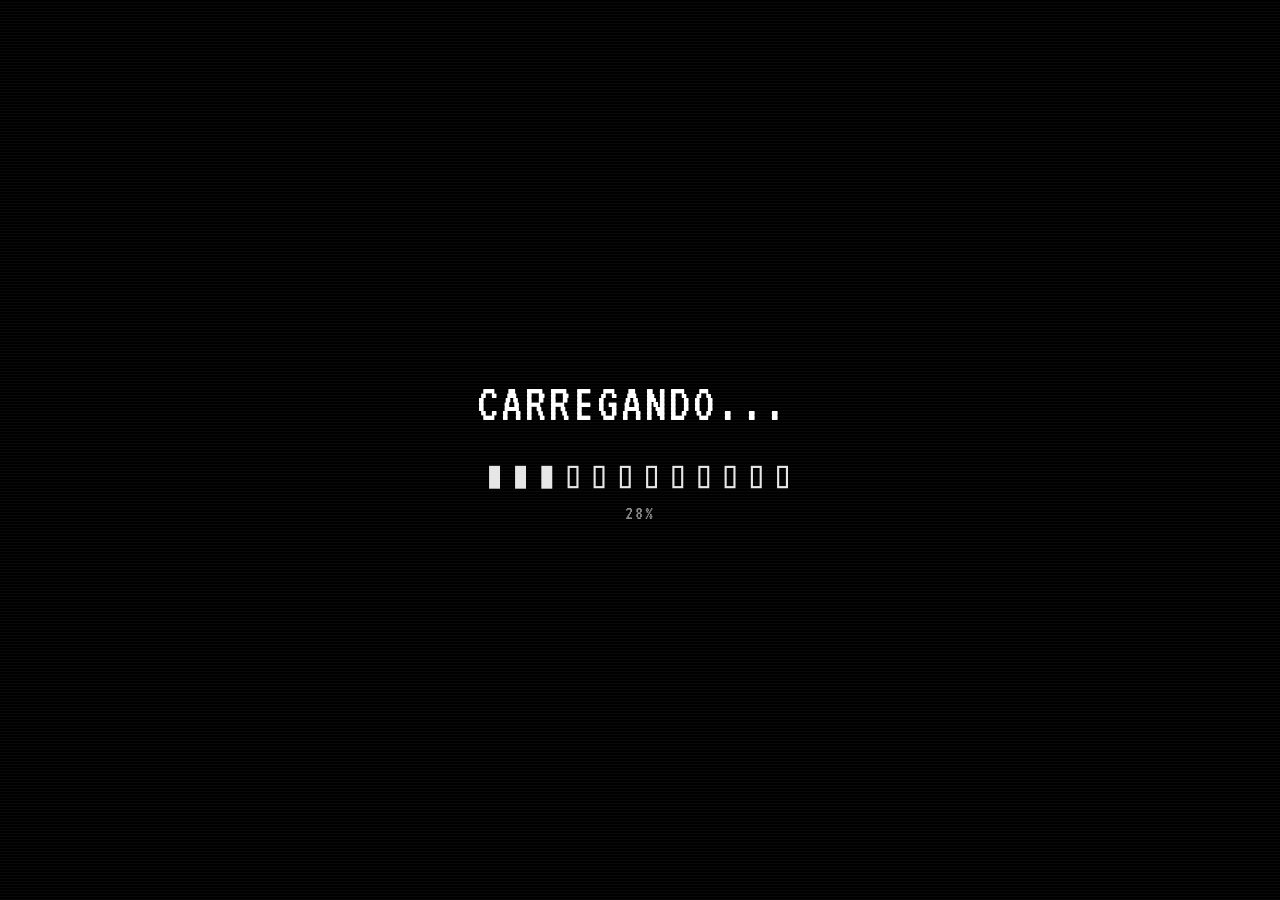
==== commit 9c1915c0: "Add files via upload" ====
--- a/index.html
+++ b/index.html
@@ -24,258 +24,7 @@
   setTimeout(pronto, 9000);
 })();
 </script>
-<style>
-*{box-sizing:border-box;margin:0;padding:0}
-html,body{width:100%;height:100%;overflow:hidden}
-body{background:var(--fundo-cor,#cfe3ef);font-family:var(--fonte,"Arima"),system-ui,sans-serif;-webkit-user-select:none;user-select:none}
-button{font-family:inherit}
-#tela{position:fixed;inset:0;overflow:hidden;transform-origin:50% 50%}
-#menu-fundo{position:fixed;inset:0;z-index:0;display:none;background-size:cover;background-position:center;background-repeat:no-repeat}
-#menu-escuro{position:absolute;inset:0;background:#000;opacity:0}
-#ondas{position:fixed;inset:0;width:100%;height:100%;z-index:0;opacity:0;pointer-events:none;transition:opacity .9s ease;display:block}
-.anim-deriva{animation:mDeriva 18s ease-in-out infinite}
-@keyframes mDeriva{0%,100%{translate:0 0}25%{translate:40px -18px}50%{translate:-10px -34px}75%{translate:-42px -10px}}
-.anim-deslizar{animation:mDeslizar 22s ease-in-out infinite}
-@keyframes mDeslizar{0%,100%{translate:-120px 0}50%{translate:120px 0}}
-.anim-girarDevagar{animation:mGirar 40s linear infinite}
-@keyframes mGirar{to{rotate:360deg}}
-.anim-respirar{animation:mRespirar 7s ease-in-out infinite}
-@keyframes mRespirar{50%{scale:1.06}}
-#menu-img{position:absolute;inset:0;background-repeat:no-repeat}
-#menu{position:static}
-#menu-titulo{z-index:61;text-align:center;line-height:1.05;white-space:pre;pointer-events:none}
-#menu-titulo img{display:block;height:auto}
-#menu-botao{z-index:62}
-#menu-figura{z-index:55;pointer-events:none}
-#menu-figura img{display:block;width:auto;height:100%}
-#mf-alt{position:absolute;left:0;top:0}
-#menu-opcoes{z-index:63;display:flex;flex-direction:column;align-items:flex-start;white-space:nowrap}
-.mop{display:flex;align-items:center;cursor:pointer;line-height:1.05;user-select:none;-webkit-user-select:none}
-.mop-seta{display:inline-block;min-width:1.7em;visibility:hidden}
-.mop.ativo .mop-seta{visibility:visible}
-.mop.trancado .mop-txt{opacity:.45}
-.mop.erro{animation:mopErro .35s linear}
-@keyframes mopErro{0%,100%{translate:0 0}20%{translate:-8px 0}40%{translate:7px 0}60%{translate:-5px 0}80%{translate:3px 0}}
-#menu-rodape{z-index:63;white-space:pre;pointer-events:none}
-#menu-estrelas{z-index:63;display:flex;align-items:center;gap:var(--est-gap,14px);white-space:nowrap;pointer-events:none;line-height:1}
-.estrela{display:inline-block;color:var(--est-cor,#fff);text-shadow:0 0 var(--est-brilho,0) var(--est-cor,#fff)}
-.estrela.nova{animation:estrelaNova 1.1s cubic-bezier(.2,1.4,.4,1) both}
-@keyframes estrelaNova{0%{scale:0;rotate:-120deg;opacity:0}60%{scale:1.35;opacity:1}100%{scale:1;rotate:0deg}}
-#menu-volume{z-index:63;display:flex;align-items:center;gap:.45em;white-space:nowrap;user-select:none;-webkit-user-select:none}
-#mv-barras{display:flex;align-items:center;gap:.14em;cursor:pointer}
-.mv-b{display:inline-block;width:.42em;height:.85em;background:var(--mv-vazia,rgba(255,255,255,.18));transition:background .08s}
-.mv-b.on{background:var(--mv-cor,#fff);box-shadow:0 0 .25em var(--mv-cor,#fff)}
-.mv-b:hover{outline:2px solid var(--mv-cor,#fff);outline-offset:1px}
-#osd-volume{position:fixed;left:4vw;top:6vh;z-index:9;display:flex;align-items:center;gap:.5em;font-family:'VT323',monospace;font-size:clamp(20px,3.4vw,48px);color:var(--osd-cor,#3cff6a);text-shadow:0 0 .3em var(--osd-cor,#3cff6a);pointer-events:none;opacity:0;transition:opacity .35s ease;letter-spacing:.05em}
-#osd-volume.on{opacity:1;transition:none}
-#osd-barras{display:flex;gap:.12em}
-#osd-barras i{display:inline-block;width:.32em;height:.9em;background:currentColor;opacity:.18}
-#osd-barras i.on{opacity:1}
-#menu-atmo{position:fixed;inset:0;z-index:7;pointer-events:none;display:none;overflow:hidden}
-#ma-estatica{position:absolute;inset:0;width:100%;height:100%;image-rendering:pixelated;opacity:0}
-#ma-linhas{position:absolute;inset:0;background:repeating-linear-gradient(to bottom,rgba(0,0,0,.6) 0 2px,transparent 2px 5px);opacity:0}
-#ma-vinheta{position:absolute;inset:0;background:radial-gradient(ellipse at center,transparent 40%,#000 100%);opacity:0}
-#ma-luz{position:absolute;inset:0;background:#000;opacity:0}
-#menu-aviso{position:fixed;inset:0;z-index:9;background:#000;display:none;flex-direction:column;align-items:center;justify-content:center;gap:28px;color:#fff;text-align:center;cursor:pointer;transition:opacity .6s ease}
-#mav-texto{white-space:pre-line;font-size:clamp(18px,3.2vw,46px);line-height:1.25}
-#mav-dica{font-size:clamp(12px,1.6vw,22px);opacity:.75;animation:setaPisca .9s ease-in-out infinite alternate}
-#mb{display:flex;align-items:center;justify-content:center;gap:.4em;cursor:pointer;line-height:1.1;white-space:pre;transition:scale .15s ease,filter .15s ease;background-size:cover;background-position:center;background-repeat:no-repeat}
-#mb:hover{scale:var(--mb-hover,1.08);filter:brightness(1.12)}
-#mb:active{scale:.96}
-#mb img{height:1.4em;width:auto;display:none}
-.menu-saindo{opacity:0!important;transition:opacity var(--t-menu,600ms) ease!important}
-.anim-tremer{animation:mTremer .16s steps(2) infinite}
-@keyframes mTremer{0%{translate:-2px 1px}25%{translate:2px -2px}50%{translate:-1px 2px}75%{translate:2px 1px}100%{translate:0 -1px}}
-.anim-pulsar{animation:mPulsar 1.6s ease-in-out infinite}
-@keyframes mPulsar{50%{scale:1.07}}
-.anim-flutuar{animation:mFlutuar 3s ease-in-out infinite}
-@keyframes mFlutuar{50%{translate:0 -16px}}
-.anim-balancar{animation:mBalancar 2.4s ease-in-out infinite}
-@keyframes mBalancar{25%{rotate:-3deg}75%{rotate:3deg}}
-.anim-piscar{animation:mPiscar 2.6s steps(1) infinite}
-@keyframes mPiscar{0%,90%,100%{opacity:1}91%{opacity:.15}93%{opacity:1}95%{opacity:.35}96%{opacity:1}}
-.anim-glitch > *{animation:mGlitch 2.4s infinite}
-@keyframes mGlitch{0%,84%,100%{translate:0;filter:none}85%{translate:6px 0;filter:drop-shadow(-5px 0 #0ff) drop-shadow(5px 0 #f0f)}87%{translate:-6px 2px;filter:drop-shadow(5px 0 #0ff) drop-shadow(-5px 0 #f0f)}89%{translate:0;filter:none}92%{translate:4px -2px;filter:drop-shadow(-7px 0 #f00) drop-shadow(7px 0 #0ff)}94%{translate:0;filter:none}}
-#lista{z-index:66;display:flex;flex-direction:column;align-items:center;gap:8px;padding:var(--li-pad);border-radius:var(--li-raio);background:var(--li-fundo);pointer-events:none;transition:background .4s,padding .4s}
-#lista-itens{display:flex;gap:var(--li-gap);align-items:flex-start}
-#lista.vertical #lista-itens{flex-direction:column;align-items:center}
-#lista-titulo{font-weight:800;text-align:center;white-space:pre;line-height:1.1}
-.question-text,.answer-option,#final-name,#final-desc,#final-credits,#txt-acho,#btn-sim,#btn-nao,#it-texto,#it-dica,#mb-texto,.mop-txt,#mav-dica,.item-emoji{white-space:pre-line}
-#lista.na-intro{background:transparent;padding:0}
-#lista.na-intro #lista-titulo{display:none}
-.li-slot{position:relative;display:flex;flex-direction:column;align-items:center;gap:4px;width:var(--li-tam)}
-.li-icone{position:relative;width:var(--li-tam);height:var(--li-tam);display:flex;align-items:center;justify-content:center;transition:filter var(--li-dur) ease}
-.li-icone img{width:100%;height:100%;object-fit:contain;display:block}
-.li-emoji{font-size:calc(var(--li-tam) * .82);line-height:1}
-.li-oculto{position:absolute;inset:0;display:none;align-items:center;justify-content:center;font-size:calc(var(--li-tam) * .82);line-height:1}
-.li-slot.tem-oculto:not(.achado) .li-oculto{display:flex}
-.li-slot.tem-oculto:not(.achado) .li-real{visibility:hidden}
-.li-slot:not(.achado) .li-icone{filter:brightness(0) opacity(var(--li-sil,1))}
-.li-nome{font-weight:800;text-align:center;line-height:1.1;font-size:var(--li-nome-tam);color:var(--li-nome-cor);white-space:nowrap}
-.li-raio{position:absolute;left:50%;top:calc(var(--li-tam) / 2);width:calc(var(--li-tam) * 1.3);height:calc(var(--li-tam) * 1.3);margin:calc(var(--li-tam) * -.65) 0 0 calc(var(--li-tam) * -.65);border-radius:50%;border:5px solid var(--li-brilho);opacity:0;pointer-events:none}
-.li-raio.ativo{animation:liRaio var(--li-dur) ease-out}
-@keyframes liRaio{0%{opacity:1;scale:.4}100%{opacity:0;scale:1.9}}
-.li-ani-pop{animation:liPop var(--li-dur) cubic-bezier(.3,1.6,.5,1)}
-@keyframes liPop{0%{scale:1}35%{scale:1.7}100%{scale:1}}
-.li-ani-girar{animation:liGirar var(--li-dur) ease}
-@keyframes liGirar{0%{rotate:y 0deg}100%{rotate:y 360deg}}
-.li-ani-brilho{animation:liBrilho var(--li-dur) ease}
-@keyframes liBrilho{0%{scale:1}40%{scale:1.35;filter:drop-shadow(0 0 22px var(--li-brilho)) drop-shadow(0 0 6px #fff)}100%{scale:1}}
-.li-ani-tremer{animation:liTremer var(--li-dur) linear}
-@keyframes liTremer{0%,100%{translate:0}10%,50%,90%{translate:-6px 2px}30%,70%{translate:6px -2px}}
-.li-ani-pulo{animation:liPulo var(--li-dur) cubic-bezier(.3,.7,.4,1)}
-@keyframes liPulo{0%{translate:0 0}30%{translate:0 -40%}55%{translate:0 0}70%{translate:0 -12%}100%{translate:0 0}}
-.intro-bloqueio #painel,.intro-bloqueio #resultado,.intro-bloqueio #revelacao,.intro-bloqueio .answer-option{pointer-events:none!important}
-#lista.na-intro .li-slot{animation:none!important}
-.li-slot.li-espera{opacity:0}
-.li-raio.onda{animation:liRaio .55s ease-out;border-color:var(--li-onda,#fff)}
-.li-ent-impacto{animation:liEntImpacto var(--li-ent,.5s) cubic-bezier(.5,0,.6,1) both}
-@keyframes liEntImpacto{0%{scale:3.4;opacity:0}55%{scale:.82;opacity:1}75%{scale:1.1}100%{scale:1}}
-.li-ent-cair{animation:liEntCair var(--li-ent,.5s) cubic-bezier(.55,0,1,.45) both}
-@keyframes liEntCair{0%{translate:0 -340px;opacity:0}10%{opacity:1}60%{translate:0 0;scale:1.15 .8}75%{translate:0 -24px;scale:.95 1.05}90%{translate:0 0;scale:1}100%{translate:0 0}}
-.li-ent-pop{animation:liEntPop var(--li-ent,.5s) ease-out both}
-@keyframes liEntPop{0%{scale:0}45%{scale:1.3}70%{scale:.9}100%{scale:1}}
-.li-ent-girar{animation:liEntGirar var(--li-ent,.5s) ease-out both}
-@keyframes liEntGirar{0%{scale:0;rotate:-540deg}70%{scale:1.15;rotate:0deg}100%{scale:1}}
-.li-ent-deslizar{animation:liEntDeslizar var(--li-ent,.5s) cubic-bezier(.3,.8,.4,1) both}
-@keyframes liEntDeslizar{0%{translate:-420px 0;opacity:0}70%{translate:18px 0;opacity:1}100%{translate:0 0}}
-.li-ent-surgir{animation:liEntSurgir var(--li-ent,.5s) ease both}
-@keyframes liEntSurgir{0%{opacity:0;scale:.85}100%{opacity:1;scale:1}}
-#intro-desfoque{position:absolute;left:-4000px;top:-4000px;width:9920px;height:9080px;z-index:64;pointer-events:none;-webkit-backdrop-filter:blur(0px);backdrop-filter:blur(0px)}
-#intro-fundo{position:absolute;left:-4000px;top:-4000px;width:9920px;height:9080px;z-index:64;background:#000;opacity:0;pointer-events:none}
-#intro-texto{z-index:67;text-align:center;white-space:pre;line-height:1.1;pointer-events:none}
-#it-dica{font-size:26px;font-weight:700;margin-top:18px;opacity:.85;animation:mPulsar 1.6s ease-in-out infinite}
-#itens,#aparicoes{position:static}
-.item{position:absolute;left:0;top:0;transform:translate(-50%,-50%);pointer-events:none}
-.item img{display:block;width:100%;height:auto;filter:drop-shadow(0 6px 10px rgba(0,0,0,.25))}
-.item-emoji{display:block;text-align:center;line-height:1;filter:drop-shadow(0 6px 10px rgba(0,0,0,.25))}
-#zona-vis{position:absolute;z-index:70;border:3px dashed #ff3b3b;background:rgba(255,59,59,.12);box-sizing:border-box;pointer-events:none;display:none}
-#zona-vis span{position:absolute;left:8px;top:6px;font:700 18px system-ui,sans-serif;color:#fff;background:rgba(200,0,0,.75);padding:2px 8px;border-radius:5px;white-space:nowrap}
-.fantasma{position:absolute;left:0;top:0;transform:translate(-50%,-50%);z-index:16;pointer-events:none;opacity:0;height:auto}
-.fantasma img{display:block;width:100%;height:auto}
-.fantasma span{display:block;text-align:center;line-height:1}
-#sujeira,#gotas{position:absolute;left:0;top:0;width:1920px;height:1080px;pointer-events:none}
-#sujeira{z-index:45}
-#gotas{z-index:46}
-#itens .item,#aparicoes .fantasma,#sujeira,#gotas{transition:opacity .9s ease}
-.final-ativo #itens .item,.final-ativo #aparicoes .fantasma,.final-ativo #sujeira,.final-ativo #gotas{opacity:0!important}
-#preto{position:absolute;left:-4000px;top:-4000px;width:9920px;height:9080px;background:#000;z-index:28;opacity:0;pointer-events:none}
-#falas{position:absolute;left:960px;top:1000px;width:max-content;max-width:1500px;transform:translate(-50%,-50%);z-index:31;text-align:center;color:#fff;white-space:pre-wrap;pointer-events:none;min-height:1em}
-#fx-nevoa,#fx-tom,#fx-pulso,#fx-escuro,#fx-filme,#fx-barras,#fx-flash,#transicao{position:fixed;inset:0;pointer-events:none;z-index:2}
-#fx-nevoa{opacity:0;z-index:3;overflow:hidden;background:linear-gradient(to top,rgba(222,226,234,.55),rgba(222,226,234,.18) 45%,rgba(222,226,234,.08))}
-#fx-nevoa::before,#fx-nevoa::after{content:'';position:absolute;top:0;bottom:0;left:0;width:200vw;background-repeat:repeat-x;will-change:transform}
-#fx-nevoa::before{background-image:radial-gradient(60% 42% at 50% 88%,rgba(232,235,242,.85),transparent 72%),radial-gradient(38% 26% at 18% 58%,rgba(220,224,232,.5),transparent 70%),radial-gradient(30% 20% at 80% 35%,rgba(226,229,236,.3),transparent 70%);background-size:50vw 100%;animation:nevoaA 48s linear infinite}
-#fx-nevoa::after{background-image:radial-gradient(55% 38% at 40% 96%,rgba(240,241,246,.8),transparent 72%),radial-gradient(34% 24% at 75% 62%,rgba(214,219,228,.45),transparent 70%),radial-gradient(26% 18% at 25% 22%,rgba(230,232,240,.25),transparent 70%);background-size:40vw 100%;animation:nevoaB 34s linear infinite}
-@keyframes nevoaA{from{transform:translateX(0)}to{transform:translateX(-100vw)}}
-@keyframes nevoaB{from{transform:translateX(-80vw)}to{transform:translateX(0)}}
-#fx-tom{display:none;mix-blend-mode:multiply}
-#fx-pulso{opacity:0}
-#fx-escuro{display:none}
-#fx-filme{width:100%;height:100%;display:none;z-index:3}
-#fx-barras{display:none;z-index:3}
-#fx-barras div{position:absolute;left:0;right:0;mix-blend-mode:difference}
-#fx-flash{opacity:0;z-index:4}
-#transicao{background:#000;opacity:0;z-index:5;transition:opacity .4s ease}
-.modo-editor #menu-botao button{pointer-events:none}
-.modo-editor .item{pointer-events:auto;cursor:move}
-.modo-editor [data-el]{pointer-events:auto!important;cursor:move}
-.modo-editor .sumindo,.modo-editor #falas:empty,.modo-editor .nao-clica{pointer-events:none!important}
-.guia{position:absolute;z-index:9999;pointer-events:none;background:#ff2bd6;box-shadow:0 0 0 1px rgba(255,255,255,.7);display:none}
-#guia-v{left:959px;top:-200px;width:2px;height:1480px}
-#guia-h{left:-200px;top:539px;width:2320px;height:2px}
-#fundos{position:fixed;inset:0;z-index:0;overflow:hidden}
-#fundo,#fundo-b{position:absolute;inset:0}
-#fundo-escurecer{position:fixed;inset:0;z-index:0;pointer-events:none}
-#palco{position:absolute;left:50%;top:50%;width:1920px;height:1080px;margin:-540px 0 0 -960px;transform-origin:50% 50%;z-index:1}
-#palco-topo{position:fixed;left:50%;top:50%;width:1920px;height:1080px;margin:-540px 0 0 -960px;transform-origin:50% 50%;z-index:6;pointer-events:none}
-.el{position:absolute;left:0;top:0;transform:translate(-50%,-50%);transition:opacity var(--t-sumir,700ms) ease}
-.sumindo{opacity:0!important;pointer-events:none}
-#personagem.sumindo #pers-sombra{animation:persSai var(--t-sumir,700ms) ease forwards}
-@keyframes persSai{to{opacity:0;scale:.85;filter:blur(6px)}}
-#personagem{z-index:10}
-#pers-sombra{width:100%;height:100%}
-#pers-sombra.com-sombra{filter:drop-shadow(0 8px 12px rgba(0,0,0,.15))}
-#aki-img{width:100%;height:100%;object-fit:contain;display:block}
-#pers-idle,#pers-troca{width:100%;height:100%;transform-origin:50% 100%}
-#pers-idle.idle{animation:persIdle var(--idle-ciclo,3.2s) ease-in-out infinite,persBalanco calc(var(--idle-ciclo,3.2s)*2) ease-in-out infinite}
-@keyframes persIdle{0%,100%{translate:0 0;scale:1 1}50%{translate:0 var(--idle-y,-10px);scale:var(--idle-sx,1) var(--idle-sy,1)}}
-@keyframes persBalanco{0%,100%{rotate:calc(-1*var(--idle-r,0deg))}50%{rotate:var(--idle-r,0deg)}}
-#aki-img.transicao{animation:trocaSuave var(--t-reacao,600ms) cubic-bezier(.4,0,.2,1) forwards}
-@keyframes trocaSuave{0%{opacity:.65;filter:blur(2px);scale:.947}50%{opacity:.85;filter:blur(1px);scale:1.02}100%{opacity:1;filter:blur(0);scale:1}}
-#painel{z-index:20;display:flex;flex-direction:column;gap:25px}
-.question-box{display:flex;align-items:stretch;box-shadow:0 4px 10px rgba(0,0,0,.15);min-height:58px}
-.question-number{background:var(--numero-fundo);color:var(--numero-texto);padding:18px 15px;font-weight:bold;font-size:var(--tam-numero);display:flex;flex-direction:column;align-items:center;justify-content:center;position:relative;min-width:45px}
-.question-number::before{content:'';position:absolute;left:-8px;top:56%;transform:translateY(-50%) rotate(-134deg);border-width:40px 39px 24px 0;border-style:solid;border-color:transparent var(--numero-fundo) transparent transparent;z-index:-1}
-.question-number::after{content:'';position:absolute;top:8px;left:50%;transform:translateX(-50%) rotate(45deg);width:6px;height:6px;background:var(--losango)}
-.diamante-baixo{position:absolute;bottom:8px;left:50%;transform:translateX(-50%) rotate(45deg);width:6px;height:6px;background:var(--losango)}
-.question-text{background:var(--pergunta-fundo);color:var(--pergunta-texto);padding:18px 25px;font-size:var(--tam-pergunta);font-weight:bold;flex:1;display:flex;align-items:center}
-.loading-dots{display:flex;align-items:center;justify-content:center;gap:6px;width:100%}
-.loading-dots span{animation:blink 1.4s infinite both;font-size:2.2em;line-height:1;font-weight:bold;color:var(--pergunta-texto);display:inline-block}
-.loading-dots span:nth-child(2){animation-delay:.2s}
-.loading-dots span:nth-child(3){animation-delay:.4s}
-@keyframes blink{0%{opacity:.15;transform:scale(.8)}20%{opacity:1;transform:scale(1.2)}100%{opacity:.15;transform:scale(.8)}}
-.answers-box{position:relative;background:var(--respostas-fundo);border:2px solid var(--respostas-borda);border-radius:2px;padding:10px 0;display:flex;flex-direction:column;width:100%;box-shadow:0 4px 15px rgba(0,0,0,.05)}
-.answers-box.disabled{pointer-events:none}
-.answers-box.disabled .answer-option{opacity:.25}
-.spinner-loader{display:none;position:absolute;top:50%;left:50%;width:42px;height:42px;margin:-21px 0 0 -21px;border:4px solid var(--spinner-claro);border-top-color:var(--spinner);border-radius:50%;animation:spin .9s linear infinite;z-index:5}
-@keyframes spin{to{transform:rotate(360deg)}}
-.answers-box.disabled .spinner-loader{display:block}
-.answer-option{position:relative;background:transparent;border:none;color:var(--resposta-texto);font-size:var(--tam-resposta);font-weight:bold;padding:14px 20px;cursor:pointer;text-align:center;width:100%;transition:background .2s ease,opacity .3s ease}
-.answer-option::after{content:'»';position:absolute;right:25px;top:50%;transform:translateY(-50%);font-size:1.15em;opacity:0;transition:opacity .2s ease}
-.answer-option:hover{background:linear-gradient(180deg,var(--hover1) 0%,var(--hover2) 100%);box-shadow:0 1px 3px rgba(0,0,0,.08)}
-.answer-option:hover::after{opacity:1}
-#resultado{z-index:20;display:flex;flex-direction:column;align-items:center;gap:20px}
-#resultado.aparecendo{animation:resultadoEntra var(--t-resultado,500ms) ease-out both}
-@keyframes resultadoEntra{0%{opacity:0;translate:0 14px}100%{opacity:1;translate:0 0}}
-.final-header-box{display:flex;flex-direction:column;background:var(--res-fundo);border:2px solid var(--res-borda);box-shadow:0 4px 15px rgba(0,0,0,.1);overflow:hidden;border-radius:2px}
-.final-title-bar{background:var(--titulo-fundo);color:var(--titulo-texto);text-align:center;padding:10px;font-size:var(--tam-titulo);font-weight:bold;letter-spacing:1px;text-transform:uppercase}
-.final-info-body{flex:1;justify-content:center;padding:20px 15px;display:flex;flex-direction:column;align-items:center;gap:5px}
-.final-char-name{font-size:var(--tam-nome);font-weight:800;color:var(--nome-cor);line-height:1.2;text-align:center}
-.final-char-desc{font-size:var(--tam-desc);color:var(--desc-cor);margin-bottom:15px;text-align:center}
-.final-buttons{display:flex;align-items:center;justify-content:center;gap:25px;width:100%}
-.btn-final{background:var(--botao-fundo);color:var(--botao-texto);border:none;padding:8px 45px;border-radius:20px;font-size:var(--tam-botao);font-weight:bold;cursor:pointer;transition:background-color .2s,transform .1s}
-.btn-final:hover{background:var(--botao-hover);transform:scale(1.03)}
-.diamond-divider{width:6px;height:6px;background:var(--losango);transform:rotate(45deg)}
-.final-image-box{background:var(--res-fundo);border:2px solid var(--res-borda);box-shadow:0 4px 15px rgba(0,0,0,.08);padding:25px;display:flex;flex-direction:column;align-items:center;border-radius:2px;overflow:hidden;min-height:0}
-.foto-moldura{position:relative;overflow:hidden;min-height:0;max-width:100%;border-radius:2px;box-shadow:0 2px 8px rgba(0,0,0,.15)}
-#final-img{position:absolute;left:50%;top:50%;width:100%;height:100%;object-fit:cover;transition:opacity .3s,filter .3s}
-.foto-carregando{display:none;position:absolute;left:50%;top:50%;width:42px;height:42px;margin:-21px 0 0 -21px;border:4px solid var(--spinner-claro);border-top-color:var(--spinner);border-radius:50%;animation:spin .9s linear infinite;z-index:2}
-#resultado.carregando .foto-carregando{display:block}
-#resultado.carregando #final-img{opacity:.25;filter:blur(2px)}
-#resultado.carregando .final-buttons{pointer-events:none;opacity:.35}
-.final-char-name .loading-dots{height:1.2em}
-.final-char-name .loading-dots span{font-size:1em;color:var(--nome-cor)}
-.final-credits{margin-top:15px;font-size:var(--tam-creditos);font-weight:bold;color:var(--creditos-cor);text-align:center}
-.final-copyright{margin-top:4px;font-size:11px;color:var(--copyright-cor)}
-#revelacao{z-index:30}
-#ataque{z-index:32;background-repeat:no-repeat;pointer-events:none}
-#revelacao.com-sombra{filter:drop-shadow(0 12px 20px rgba(0,0,0,.2))}
-#reveal-img{width:100%;height:100%;object-fit:contain;display:block}
-#revelacao2{z-index:30}
-#reveal-img2{display:block;width:100%;height:100%;object-fit:contain;pointer-events:none;transform-origin:50% 50%}
-#falas.esperando::after{content:var(--seta-txt,'▼');display:inline-block;margin-left:.35em;font-size:var(--seta-tam,.7em);color:var(--seta-cor,#fff);vertical-align:middle;animation:var(--seta-anim,setaPula) .55s ease-in-out infinite alternate}
-#falas.seta-abaixo.esperando::after{display:block;margin:.15em auto 0;width:max-content}
-@keyframes setaPula{from{translate:0 -.12em}to{translate:0 .18em}}
-@keyframes setaPisca{from{opacity:1}to{opacity:.15}}
-@keyframes setaParada{from{opacity:1}to{opacity:1}}
-body.espera-clique,body.espera-clique *{cursor:pointer!important}
-#reveal-img.revelando{animation:revelar var(--t-revelacao,1400ms) cubic-bezier(.2,.8,.2,1) both}
-@keyframes revelar{0%{opacity:0;scale:.55;filter:blur(8px)}100%{opacity:1;scale:1;filter:blur(0)}}
-.extra img{width:100%;height:auto;display:block}
-.ef-imagem img{width:100%;height:auto;display:block;pointer-events:none}
-img,canvas,svg{-webkit-user-drag:none;user-drag:none;-webkit-user-select:none;user-select:none;-webkit-touch-callout:none}
-.ef-imagem{will-change:transform,opacity}
-.el.tela{overflow:hidden}
-.modo-editor .el.tela.selecionado,.modo-editor .el.tela.selecionado:hover{outline-offset:-8px}
-.tela-img{position:absolute;inset:0;pointer-events:none}
-.modo-editor [data-el]{cursor:move}
-.modo-editor [data-el]:hover{outline:3px dashed rgba(255,61,127,.45);outline-offset:6px}
-.modo-editor .selecionado,.modo-editor .selecionado:hover{outline:4px dashed #ff3d7f;outline-offset:6px}
-.modo-editor .proprio{outline:3px dotted #ffb020;outline-offset:6px}
-.modo-editor .proprio.selecionado,.modo-editor .proprio.selecionado:hover{outline:4px dashed #ffb020}
-.modo-editor button{pointer-events:none}
-.modo-editor img{pointer-events:none;-webkit-user-drag:none}
-</style>
+<link rel="stylesheet" href="jogo/jogo.css?v=mv7ytet7">
 </head>
 <body>
 <div id="tela">
@@ -358,3592 +107,8 @@
     <feBlend in="vermelho2" in2="ciano2" mode="screen"/>
   </filter>
 </svg>
-<script>
-window.GAME_MODE = "play";
-window.GAME_CONFIG = {"versao":16,"fonte":{"familia":"Arima","google":true},"fundo":{"imagem":"a_fundo","cor":"#363636","modo":"cobrir","posX":0,"posY":0,"desfoque":0,"escurecer":0,"zoom":1,"x":0,"y":0,"rotacao":0,"espelhar":false,"brilho":1,"saturacao":1},"personagem":{"x":594,"y":535,"largura":320,"altura":420,"escala":1.32,"rotacao":0,"espelharX":true,"espelharY":false,"sombra":true,"opacidade":1,"z":10},"painel":{"x":990,"y":540,"largura":420,"escala":1,"rotacao":0},"resultado":{"x":990,"y":540,"largura":420,"escala":0.9,"rotacao":0,"fotoLargura":210,"fotoAltura":210,"mostrarCreditos":true,"mostrarCopyright":true,"topoLargura":0,"topoAltura":0,"caixaLargura":0,"caixaAltura":0,"fotoPreencher":false},"cores":{"numeroFundo":"#183e52","numeroTexto":"#ffffff","losango":"#728c9d","perguntaFundo":"#ffffff","perguntaFundoAlfa":0.85,"perguntaTexto":"#1f2d3d","respostasFundo":"#dce6f2","respostasFundoAlfa":0.65,"respostasBorda":"#ffffff","respostasBordaAlfa":0.8,"respostaTexto":"#1a2a3a","hover1":"#ffffff","hover2":"#edf3f9","spinner":"#1f3a4b","resFundo":"#dce6f2","resFundoAlfa":0.75,"resBorda":"#ffffff","resBordaAlfa":0.85,"tituloFundo":"#1f3a4b","tituloTexto":"#ffffff","nome":"#1f3a4b","desc":"#556b7d","botaoFundo":"#1f3a4b","botaoHover":"#122532","botaoTexto":"#ffffff","creditos":"#1f3a4b","copyright":"#556b7d"},"tamanhos":{"numero":18,"pergunta":16,"resposta":15,"titulo":16,"nome":22,"desc":14,"botao":15,"creditos":16},"textos":{"tituloPagina":"MATE o Akinator","respostas":["Sim","Não","Não sei","Provavelmente sim","Provavelmente não"],"euAchoQue":"Eu acho que","sim":"Sim","nao":"Não","copyright":"© Copyright / IP Policy"},"tempos":{"pensando":1200,"transicaoReacao":600,"entradaResultado":500,"sumir":700,"revelacao":1400,"carregarCartao":1200,"fundo":600,"efeitos":600},"reacaoErrou":"a_gcvu3rh","trava":{"ativa":true,"site":""},"extras":[{"id":"eojj20jp","nome":"Imagem do ChatGPT 13 de out. de 2026, 18_28_55","imagem":"a_qj0kl6b","x":960,"y":540,"largura":700,"escala":1,"rotacao":0,"espelharX":false,"espelharY":false,"opacidade":1,"z":10,"visivel":true,"esconderNaRevelacao":false,"noMenu":false,"onde":"jogo","animacao":"nenhuma","camadaFundo":true,"tela":true,"ajuste":{"modo":"esticar","posX":50,"posY":50,"zoom":1,"x":0,"y":0,"rotacao":0,"espelhar":false,"desfoque":0,"escurecer":0,"brilho":1,"saturacao":1}},{"id":"ewoi9s32","nome":"Modelo minimalista com dois painéis brancos","imagem":"a_82vda5t","x":960,"y":540,"largura":700,"escala":1,"rotacao":0,"espelharX":false,"espelharY":false,"opacidade":0.33,"z":1,"visivel":true,"esconderNaRevelacao":false,"noMenu":false,"onde":"jogo","animacao":"nenhuma","camadaFundo":true,"tela":true,"ajuste":{"modo":"esticar","posX":50,"posY":50,"zoom":1,"x":0,"y":20,"rotacao":0,"espelhar":false,"desfoque":0,"escurecer":0,"brilho":1,"saturacao":1}}],"rodadas":[{"perguntas":[{"texto":"O seu personagem é uma menina?","reacao":"a_vullv0q","efeitos":{},"transicao":{"entrada":null,"saida":null}},{"texto":"O seu personagem existe na vida real?","reacao":"a_nvlfsnp"},{"texto":"O seu personagem é um ser vivo?","reacao":"a_gcvu3rh"},{"texto":"O seu personagem costuma ser encontrado dentro de casa?","reacao":"a_vullv0q"},{"texto":"O seu personagem pode ser segurado com apenas uma mão?","reacao":"a_lq5qe5a"},{"texto":"O seu personagem costuma ser encontrado na cozinha?","reacao":"a_vullv0q"},{"texto":"O seu personagem é usado durante as refeições?","reacao":"a_42fjkiq"},{"texto":"O seu personagem possui alguma parte feita de metal?","reacao":"a_nvlfsnp"},{"texto":"O seu personagem possui um cabo?","reacao":"a_63itt2b"},{"texto":"O seu personagem pode ser usado para preparar alimentos?","reacao":"a_vullv0q"},{"texto":"O seu personagem serve para separar coisas em partes menores?","reacao":"a_nvlfsnp"},{"texto":"O seu personagem possui alguma parte afiada?","reacao":"a_lq5qe5a"},{"texto":"O seu personagem possui uma lâmina?","reacao":"a_ldjr1uf"},{"texto":"O seu personagem é usado principalmente para cortar?","reacao":"a_nvlfsnp"}],"tipo":"resultado","reacaoInicio":null,"resultado":{"nome":"Faca","desc":"Objeto","creditos":"Enviado por StefanieDir67","imagem":"a_ggclvyb","reacao":"a_dwt1uxz","foto":{"zoom":2.25,"offX":21,"offY":0,"ajuste":"conter","espelharX":false,"rotacao":0},"mostrarTitulo":true,"titulo":"","sim":"","nao":""},"revelacao":{"imagem":null,"x":960,"y":540,"largura":1100,"altura":900,"escala":1,"rotacao":0,"espelharX":false,"espelharY":false,"sombra":true,"esconderPersonagem":true,"estilo":"sombrio","tempoPreto":1.5,"espera":1,"aparecer":"degraus","degraus":6,"tempoAparecer":2.5,"filme":{"ativo":true,"intensidade":0.7,"sepia":true},"falas":["Olá.","Você achou mesmo que podia me matar?"],"falaFonte":"VT323","falaTamanho":54,"falaCor":"#ffffff","falaY":1010,"falaVelocidade":14,"falaPausa":1.2,"falaSom":true,"falaTom":220,"falaVolume":0.6,"jumpscare":{"ativo":false,"depois":1,"zoom":2.6,"duracao":1.2,"tremor":25,"glitch":true,"flash":true,"flashCor":"#ff0000","grito":true,"volume":0.4,"fim":"preto"},"falaX":960,"ataque":{"ativo":true,"imagem":null,"quadros":5,"duracoes":null,"golpe":2,"x":960,"y":520,"altura":820,"rotacao":0,"espelhar":false,"velocidade":1,"vezes":1,"depois":0.35,"som":true,"volume":0.6,"tremor":14,"flash":true,"flashCor":"#ff0000","flashForca":0.3,"tremerAlvo":false,"piscarAlvo":false,"tirarPreto":true,"contorno":true},"textoSome":0.4,"someAposFalas":true,"bug":{"ativo":true,"depois":0.15,"duracao":0.9,"glitch":1,"tremor":14,"cores":true,"imagem":true,"som":true,"volume":0.4},"avancar":"clique","cliqueCompleta":true,"seta":{"ativo":true,"texto":"▼","cor":"#ffffff","tamanho":0.7,"animacao":"pular","posicao":"fim"},"imagem2":{"imagem":null,"quando":"fimAtaque","dx":0,"dy":0,"escala":1,"aparecer":"corte","tempoAparecer":0.2,"fica":0,"tremer":10,"piscarVermelho":true,"noBug":true,"modo":"leve","forca":1}},"fundo":null,"continuar":{"ativo":true,"nome":"Continuar","desc":"-","creditos":"","imagem":null,"reacao":"a_vullv0q","foto":{"zoom":1,"offX":0,"offY":0,"ajuste":"cobrir","espelharX":false,"rotacao":0},"mostrarTitulo":true,"titulo":"‎ ","sim":"","nao":""},"efeitos":{},"item":{"comportamento":"andar","imagem":"a_m21ja55","largura":150,"escala":1,"rotacao":0,"espelharX":false,"opacidade":1,"z":15,"desde":"resultado","saiDaFoto":true,"x":1500,"y":820,"velocidade":170,"distancia":160,"balancar":true,"virar":false,"area":{"x1":0,"x2":1920,"y1":0,"y2":1080},"sujeira":{"cor":"#5bd62a","opacidade":0.55,"frequencia":1.2,"tamanho":60,"max":60,"escorrer":true,"gotas":true,"fumaca":true,"frente":true,"duraNaTela":30,"someEm":3},"aparicoes":{"quantidade":3,"opacidade":0.1,"tamanho":320,"ciclo":6,"imagens":[],"emoji":"","animacao":"flutuar","desfoque":0,"rampa":6},"clima":{"ativo":false,"escurecer":0.25,"dessaturar":0.5,"tom":"#4a0000","tomForca":0.25,"vinheta":0.5,"nevoa":0.3},"emoji":"🔪","zona":{"modo":"livre","margem":40,"porLado":false,"esq":40,"dir":40,"cima":40,"baixo":40,"x":812,"y":540,"w":765,"h":565,"mostrar":true},"nascer":"longe","surgir":"pop","surgirDuracao":0.6,"porCima":true},"lista":{"ativo":true,"nome":"","imagem":"a_m21ja55","emoji":"🔪","oculto":null},"series":[],"fundoAjuste":null,"ondas":null},{"perguntas":[{"texto":"O seu personagem deve ser mantido longe de crianças?","reacao":"a_oldpfpv","efeitos":{"glitch":{"intensidade":0.7,"frequencia":1,"duracao":1,"atraso":0,"ativo":true,"entrada":0.05,"saida":0.2,"repetir":0,"variacao":"constante","audio":{"tipo":"padrao","som":null,"volume":0.6,"quando":"rajada","tom":1,"fadeOut":0.05}}},"transicao":{"entrada":null,"saida":null}},{"texto":"O seu personagem pode ser perigoso para seres humanos?","reacao":"a_ldjr1uf","efeitos":{"tremor":{"intensidade":6,"modo":"constante","duracao":1,"atraso":0,"ativo":true,"entrada":0.05,"saida":0.2,"variacao":"constante","audio":{"tipo":"padrao","som":null,"volume":0.4,"quando":"inicio"},"repetir":0},"escuridao":{"intensidade":0.95,"tamanho":0.15,"piscar":false,"centro":"tela","duracao":1,"atraso":0,"ativo":false,"entrada":0.05,"saida":0.2,"repetir":0,"variacao":"constante","audio":{"tipo":"padrao","som":null,"volume":0.4,"quando":"inicio"}},"zoom":{"intensidade":0.08,"periodo":2,"duracao":1,"atraso":0,"ativo":true,"entrada":0.05,"saida":0.2,"variacao":"constante","audio":{"tipo":"padrao","som":null,"volume":0.4,"quando":"inicio"},"repetir":0}},"transicao":{"entrada":null,"saida":null}},{"texto":"O seu personagem aparece com frequência em histórias de mistério?","reacao":"a_nvlfsnp","efeitos":{},"transicao":{"entrada":null,"saida":null}},{"texto":"O seu personagem pode ser encontrado em um recipiente?","reacao":"a_63itt2b"},{"texto":"O seu personagem pode assumir a forma de um líquido?","reacao":"a_nvlfsnp","efeitos":{"imagem":{"imagens":[{"imagem":"a_u6r4ris","x":960,"y":540,"largura":500,"escala":1.76,"rotacao":0,"opacidade":0.06,"z":25,"animEntrada":"pop","animSaida":"glitch","movimento":"nada","forcaMov":1,"atraso":0}],"duracao":0.6,"atraso":0,"entrada":0.15,"saida":0.3,"ativo":true,"variacao":"constante","audio":{"tipo":"padrao","som":null,"volume":0.6,"quando":"inicio","tom":1,"fadeOut":0.05},"repetir":0},"escuridao":{"intensidade":0.7,"tamanho":0.45,"piscar":false,"centro":"tela","duracao":1,"atraso":0,"ativo":true,"entrada":0.05,"saida":0.2,"variacao":"constante","audio":{"tipo":"padrao","som":null,"volume":0.6,"quando":"inicio","tom":1,"fadeOut":0.05},"repetir":0},"glitch":{"intensidade":0.5,"frequencia":0.5,"duracao":1,"atraso":0,"ativo":true,"entrada":0.05,"saida":0.2,"variacao":"constante","audio":{"tipo":"padrao","som":null,"volume":0.6,"quando":"rajada","tom":1,"fadeOut":0.05},"repetir":0}},"transicao":{"entrada":null,"saida":null}},{"texto":"O seu personagem costuma possuir algum tipo de aviso em sua embalagem?","reacao":"a_63itt2b"},{"texto":"O seu personagem pode causar intoxicação?","reacao":"a_ldjr1uf"},{"texto":"O seu personagem pode ser encontrado na natureza?","reacao":"a_gcvu3rh"},{"texto":"O seu personagem está associado a um símbolo de caveira?","reacao":"a_ldjr1uf","efeitos":{"escuridao":{"intensidade":0.4,"tamanho":0.15,"piscar":true,"centro":"tela","duracao":1,"atraso":0,"ativo":true,"entrada":0.05,"saida":0.2,"repetir":0,"variacao":"constante","audio":{"tipo":"padrao","som":null,"volume":0.4,"quando":"inicio"}},"zoom":{"intensidade":0.08,"periodo":2,"duracao":1,"atraso":0,"ativo":true,"entrada":0.05,"saida":0.2,"repetir":0,"variacao":"constante","audio":{"tipo":"padrao","som":null,"volume":0.4,"quando":"inicio"}},"filtro":{"pb":0,"escurecer":0,"contraste":0,"tom":"#8a0000","tomForca":0.3,"inverter":false,"duracao":0,"atraso":0,"ativo":false,"entrada":0.4,"saida":0.4,"variacao":"constante","audio":{"tipo":"padrao","som":null,"volume":0.4,"quando":"inicio"}},"filme":{"intensidade":0.6,"sepia":true,"duracao":0,"atraso":0,"ativo":false,"entrada":0.4,"saida":0.4,"variacao":"constante","audio":{"tipo":"padrao","som":null,"volume":0.4,"quando":"loop"}},"aparicoes":{"imagem":null,"imagens":[],"emoji":"👻","quantidade":3,"opacidade":0.1,"tamanho":320,"ciclo":6,"animacao":"flutuar","desfoque":0,"duracao":0,"atraso":0,"ativo":false,"entrada":0.4,"saida":0.4,"variacao":"constante","audio":{"tipo":"padrao","som":null,"volume":0.4,"quando":"inicio"}},"batimento":{"cor":"#8a0000","intensidade":0.6,"bpm":70,"zoom":true,"som":false,"volume":0.7,"duracao":0,"atraso":0,"ativo":false,"entrada":0.4,"saida":0.4,"variacao":"constante","audio":{"tipo":"mudo","som":null,"volume":0.7,"quando":"rajada"}},"nevoa":{"intensidade":0.7,"duracao":0,"atraso":0,"ativo":false,"entrada":0.4,"saida":0.4,"variacao":"constante","audio":{"tipo":"padrao","som":null,"volume":0.4,"quando":"loop"}}},"transicao":{"entrada":null,"saida":null}},{"texto":"O seu personagem é conhecido principalmente por ser tóxico?","reacao":"a_42fjkiq"}],"tipo":"resultado","reacaoInicio":null,"resultado":{"nome":"Veneno","desc":"-","creditos":"Enviado por kekw95","imagem":"a_4mlscok","reacao":"a_dwt1uxz","foto":{"zoom":1,"offX":0,"offY":0,"ajuste":"cobrir","espelharX":false,"rotacao":0},"mostrarTitulo":true,"titulo":"","sim":"","nao":""},"revelacao":{"imagem":null,"x":960,"y":540,"largura":1100,"altura":900,"escala":1,"rotacao":0,"espelharX":false,"espelharY":false,"sombra":true,"esconderPersonagem":true,"estilo":"sombrio","tempoPreto":1.5,"espera":1,"aparecer":"degraus","degraus":6,"tempoAparecer":2.5,"filme":{"ativo":true,"intensidade":0.7,"sepia":true},"falas":["Olá.","Você achou mesmo que podia me matar?"],"falaFonte":"VT323","falaTamanho":54,"falaCor":"#ffffff","falaY":1010,"falaVelocidade":14,"falaPausa":1.2,"falaSom":true,"falaTom":220,"falaVolume":0.6,"jumpscare":{"ativo":false,"depois":1,"zoom":2.6,"duracao":1.2,"tremor":25,"glitch":true,"flash":true,"flashCor":"#ff0000","grito":true,"volume":0.4,"fim":"preto"},"falaX":960,"ataque":{"ativo":true,"imagem":null,"quadros":5,"duracoes":null,"golpe":2,"x":960,"y":520,"altura":820,"rotacao":0,"espelhar":false,"velocidade":1,"vezes":1,"depois":0.35,"som":true,"volume":0.6,"tremor":14,"flash":true,"flashCor":"#ff0000","flashForca":0.3,"tremerAlvo":false,"piscarAlvo":false,"tirarPreto":true,"contorno":true},"textoSome":0.4,"someAposFalas":true,"bug":{"ativo":true,"depois":0.15,"duracao":0.9,"glitch":1,"tremor":14,"cores":true,"imagem":true,"som":true,"volume":0.4},"avancar":"clique","cliqueCompleta":true,"seta":{"ativo":true,"texto":"▼","cor":"#ffffff","tamanho":0.7,"animacao":"pular","posicao":"fim"},"imagem2":{"imagem":null,"quando":"fimAtaque","dx":0,"dy":0,"escala":1,"aparecer":"corte","tempoAparecer":0.2,"fica":0,"tremer":10,"piscarVermelho":true,"noBug":true,"modo":"leve","forca":1}},"fundo":null,"continuar":{"ativo":true,"nome":"Continuar","desc":"","creditos":"","imagem":null,"reacao":"a_42fjkiq","foto":{"zoom":1,"offX":0,"offY":0,"ajuste":"cobrir","espelharX":false,"rotacao":0},"mostrarTitulo":true,"titulo":"‎ ","sim":"","nao":"","efeitos":{"glitch":{"intensidade":0.5,"frequencia":0.5,"duracao":1,"atraso":0,"ativo":true,"entrada":0.05,"saida":0.2,"variacao":"constante","audio":{"tipo":"padrao","som":null,"volume":0.4,"quando":"rajada"},"repetir":0}}},"efeitos":{},"item":{"comportamento":"andarSujar","imagem":"a_3dv65vs","largura":160,"escala":1,"rotacao":0,"espelharX":false,"opacidade":1,"z":15,"desde":"resultado","saiDaFoto":true,"x":1500,"y":820,"velocidade":140,"distancia":160,"balancar":true,"virar":false,"area":{"x1":0,"x2":1920,"y1":0,"y2":1080},"sujeira":{"cor":"#5bd62a","opacidade":0.55,"frequencia":1.2,"tamanho":60,"max":60,"escorrer":true,"gotas":true,"fumaca":true,"frente":true,"duraNaTela":30,"someEm":3},"aparicoes":{"quantidade":3,"opacidade":0.1,"tamanho":320,"ciclo":6,"imagens":[],"emoji":"","animacao":"flutuar","desfoque":0,"rampa":6},"clima":{"ativo":false,"escurecer":0.25,"dessaturar":0.5,"tom":"#4a0000","tomForca":0.25,"vinheta":0.5,"nevoa":0.3},"emoji":"","zona":{"modo":"livre","margem":40,"porLado":false,"esq":40,"dir":40,"cima":40,"baixo":40,"x":812,"y":540,"w":765,"h":565,"mostrar":true},"nascer":"longe","surgir":"pop","surgirDuracao":0.6,"porCima":true},"lista":{"ativo":true,"nome":"","imagem":"a_3dv65vs","emoji":"","oculto":null},"series":[],"fundoAjuste":null},{"perguntas":[{"texto":"O s-seu personagem consegue falar?","reacao":"a_ldjr1uf","efeitos":{"glitch":{"intensidade":0.5,"frequencia":0.5,"duracao":1,"atraso":0,"ativo":true,"entrada":0.05,"saida":0.2,"variacao":"constante","audio":{"tipo":"padrao","som":null,"volume":0.6,"quando":"rajada","tom":1,"fadeOut":0.05},"repetir":0}},"transicao":{"entrada":null,"saida":null}},{"texto":"O seu personagem possui poderes sobrenaturais?","reacao":"a_lq5qe5a","efeitos":{"batimento":{"cor":"#8a0000","intensidade":0.6,"bpm":70,"zoom":true,"som":false,"volume":0.7,"duracao":0,"atraso":0,"ativo":true,"entrada":0.4,"saida":0.4,"variacao":"constante","audio":{"tipo":"padrao","som":null,"volume":0.7,"quando":"rajada"}}},"transicao":{"entrada":null,"saida":null}},{"texto":"O seu personagem usa alguma coisa na cabeça?","reacao":"a_nvlfsnp"},{"texto":"O seu personagem costuma fazer muitas perguntas?","reacao":"a_lq5qe5a"},{"texto":"O seu personagem tenta descobrir em quem você está pensando?","reacao":"a_42fjkiq","efeitos":{"aparicoes":{"imagem":null,"imagens":[],"emoji":"👁️","quantidade":11,"opacidade":0.1,"tamanho":320,"ciclo":6,"animacao":"flutuar","desfoque":0,"duracao":0,"atraso":0,"ativo":true,"entrada":0.4,"saida":0.4,"variacao":"constante","audio":{"tipo":"padrao","som":null,"volume":0.6,"quando":"inicio","tom":1,"fadeOut":0.05}}},"transicao":{"entrada":null,"saida":null}},{"texto":"O seu personagem usa um turbante?","reacao":"a_gbqe4gh","efeitos":{"glitch":{"intensidade":0.7,"frequencia":1,"duracao":1,"atraso":0,"ativo":true,"entrada":0.05,"saida":0.2,"variacao":"constante","audio":{"tipo":"padrao","som":null,"volume":0.4,"quando":"rajada"},"repetir":0}},"transicao":{"entrada":null,"saida":null}},{"texto":"O seu personagem consegue adivinhar personagens?","reacao":"a_tc15bsk"},{"texto":"O seu personagem está fazendo estas perguntas agora?","reacao":"a_knkx7sf","efeitos":{"glitch":{"intensidade":0.5,"frequencia":0.5,"duracao":0,"atraso":0,"ativo":true,"entrada":0.4,"saida":0.4,"variacao":"constante","audio":{"tipo":"padrao","som":null,"volume":0.6,"quando":"rajada","tom":1,"fadeOut":0.05}},"aparicoes":{"imagem":null,"imagens":[],"emoji":"👁️","quantidade":8,"opacidade":0.1,"tamanho":320,"ciclo":6,"animacao":"flutuar","desfoque":0,"duracao":0,"atraso":0,"ativo":true,"entrada":0.4,"saida":0.4,"variacao":"constante","audio":{"tipo":"padrao","som":null,"volume":0.6,"quando":"inicio","tom":1,"fadeOut":0.05}}},"transicao":{"entrada":null,"saida":null}}],"tipo":"resultado","reacaoInicio":null,"resultado":{"nome":"Akinator","desc":"Gênio","creditos":"","imagem":"a_cfn0zsf","reacao":"a_76gzcik","foto":{"zoom":1.08,"offX":5,"offY":-3,"ajuste":"cobrir","espelharX":false,"rotacao":0},"mostrarTitulo":true,"titulo":"","sim":"","nao":""},"revelacao":{"imagem":null,"x":960,"y":540,"largura":1100,"altura":900,"escala":1,"rotacao":0,"espelharX":false,"espelharY":false,"sombra":true,"esconderPersonagem":true,"estilo":"sombrio","tempoPreto":1.5,"espera":1,"aparecer":"degraus","degraus":6,"tempoAparecer":2.5,"filme":{"ativo":true,"intensidade":0.7,"sepia":true},"falas":["Olá.","Você achou mesmo que podia me matar?"],"falaFonte":"VT323","falaTamanho":54,"falaCor":"#ffffff","falaY":1010,"falaVelocidade":14,"falaPausa":1.2,"falaSom":true,"falaTom":220,"falaVolume":0.6,"jumpscare":{"ativo":false,"depois":1,"zoom":2.6,"duracao":1.2,"tremor":25,"glitch":true,"flash":true,"flashCor":"#ff0000","grito":true,"volume":0.4,"fim":"preto"},"falaX":960,"ataque":{"ativo":true,"imagem":null,"quadros":5,"duracoes":null,"golpe":2,"x":960,"y":520,"altura":820,"rotacao":0,"espelhar":false,"velocidade":1,"vezes":1,"depois":0.35,"som":true,"volume":0.6,"tremor":14,"flash":true,"flashCor":"#ff0000","flashForca":0.3,"tremerAlvo":false,"piscarAlvo":false,"tirarPreto":true,"contorno":true},"textoSome":0.4,"someAposFalas":true,"bug":{"ativo":true,"depois":0.15,"duracao":0.9,"glitch":1,"tremor":14,"cores":true,"imagem":true,"som":true,"volume":0.4},"avancar":"clique","cliqueCompleta":true,"seta":{"ativo":true,"texto":"▼","cor":"#ffffff","tamanho":0.7,"animacao":"pular","posicao":"fim"},"imagem2":{"imagem":null,"quando":"fimAtaque","dx":0,"dy":0,"escala":1,"aparecer":"corte","tempoAparecer":0.2,"fica":0,"tremer":10,"piscarVermelho":true,"noBug":true,"modo":"leve","forca":1}},"fundo":null,"continuar":{"ativo":true,"nome":"Continuar...?","desc":"...","creditos":"","imagem":null,"reacao":"a_uj9gq7l","foto":{"zoom":1.08,"offX":3,"offY":-5,"ajuste":"cobrir","espelharX":false,"rotacao":0},"mostrarTitulo":true,"titulo":"‎ ...","sim":"Sim?","nao":"Sim!","efeitos":{"batimento":{"cor":"#8a0000","intensidade":0.6,"bpm":70,"zoom":true,"som":false,"volume":0.7,"duracao":0,"atraso":0,"ativo":true,"entrada":0.4,"saida":0.4,"variacao":"constante","audio":{"tipo":"mudo","som":null,"volume":0.7,"quando":"rajada"}},"zoom":{"intensidade":0.08,"periodo":2,"duracao":0,"atraso":0,"ativo":false,"entrada":0.4,"saida":0.4,"variacao":"constante","audio":{"tipo":"padrao","som":null,"volume":0.4,"quando":"inicio"}},"escuridao":{"intensidade":0.7,"tamanho":0.45,"piscar":false,"centro":"tela","duracao":0,"atraso":0,"ativo":false,"entrada":0.4,"saida":0.4,"variacao":"constante","audio":{"tipo":"padrao","som":null,"volume":0.4,"quando":"inicio"}},"tremor":{"intensidade":6,"modo":"constante","duracao":0,"atraso":0,"ativo":false,"entrada":0.4,"saida":0.4,"variacao":"constante","audio":{"tipo":"padrao","som":null,"volume":0.4,"quando":"inicio"}},"glitch":{"intensidade":0.5,"frequencia":0.5,"duracao":0,"atraso":0,"ativo":true,"entrada":0.4,"saida":0.4,"variacao":"constante","audio":{"tipo":"padrao","som":null,"volume":0.4,"quando":"rajada"}},"filtro":{"pb":0,"escurecer":0,"contraste":0,"tom":"#8a0000","tomForca":0.3,"inverter":false,"duracao":0,"atraso":0,"ativo":false,"entrada":0.4,"saida":0.4,"variacao":"constante","audio":{"tipo":"padrao","som":null,"volume":0.4,"quando":"inicio"}}},"fotoPropria":true},"efeitos":{},"item":{"comportamento":"nenhum","imagem":null,"largura":160,"escala":1,"rotacao":0,"espelharX":false,"opacidade":1,"z":15,"desde":"resultado","saiDaFoto":true,"x":1500,"y":820,"velocidade":140,"distancia":160,"balancar":true,"virar":false,"area":{"x1":0,"x2":1920,"y1":0,"y2":1080},"sujeira":{"cor":"#5bd62a","opacidade":0.55,"frequencia":1.2,"tamanho":60,"max":60,"escorrer":true,"gotas":true,"fumaca":true,"frente":true,"duraNaTela":30,"someEm":3},"aparicoes":{"quantidade":3,"opacidade":0.1,"tamanho":320,"ciclo":6,"imagens":[],"emoji":"","animacao":"flutuar","desfoque":0,"rampa":6},"clima":{"ativo":false,"escurecer":0.25,"dessaturar":0.5,"tom":"#4a0000","tomForca":0.25,"vinheta":0.5,"nevoa":0.3},"emoji":"","zona":{"modo":"adivinhador","margem":40,"porLado":false,"esq":40,"dir":40,"cima":40,"baixo":40,"x":740,"y":540,"w":560,"h":700,"mostrar":true},"nascer":"longe","surgir":"pop","surgirDuracao":0.6,"porCima":true},"lista":{"ativo":true,"nome":"","imagem":"a_cfn0zsf","emoji":"","oculto":null},"series":[],"fundoAjuste":null},{"perguntas":[{"texto":"O seu personagem pode ser maior que uma pessoa?","reacao":"a_nvlfsnp"},{"texto":"O seu personagem normalmente fica do lado de fora?","reacao":"a_oldpfpv"},{"texto":"O seu personagem pode ser encontrado em locais públicos?","reacao":"a_vullv0q"},{"texto":"O seu personagem foi construído por seres humanos?","reacao":"a_gcvu3rh"},{"texto":"O seu personagem normalmente permanece no mesmo lugar?","reacao":"a_x8ia1sl"},{"texto":"O seu personagem pode durar dezenas de anos?","reacao":"a_lq5qe5a"},{"texto":"O seu personagem pode possuir palavras escritas nele?","reacao":"a_gbqe4gh","efeitos":{"tremor":{"intensidade":6,"modo":"constante","duracao":1,"atraso":0,"ativo":true,"entrada":0.05,"saida":0.2,"variacao":"constante","audio":{"tipo":"padrao","som":null,"volume":0.4,"quando":"inicio"},"repetir":0}},"transicao":{"entrada":null,"saida":null}},{"texto":"O seu personagem pode possuir números?","reacao":"a_lq5qe5a"},{"texto":"O seu personagem pode possuir o nome de alguém?","reacao":"a_ldjr1uf","efeitos":{"filme":{"intensidade":0.23,"sepia":false,"duracao":0,"atraso":0,"ativo":false,"entrada":0.4,"saida":0.4,"variacao":"constante","audio":{"tipo":"padrao","som":null,"volume":0.4,"quando":"loop"}}},"transicao":{"entrada":null,"saida":null}},{"texto":"O seu personagem pode ser feito de pedra?","reacao":"a_knkx7sf"},{"texto":"O seu personagem pode possuir uma fotografia de uma pessoa?","reacao":"a_4fus7zt","efeitos":{"imagem":{"imagens":[{"imagem":"a_u6r4ris","x":960,"y":540,"largura":500,"escala":1.52,"rotacao":0,"opacidade":0.13,"z":25,"animEntrada":"esquerda","animSaida":"direita","movimento":"nada","forcaMov":1,"atraso":0}],"duracao":0.4,"atraso":0,"entrada":1.3,"saida":1.3,"ativo":true,"variacao":"constante","audio":{"tipo":"padrao","som":null,"volume":0.6,"quando":"inicio","tom":1,"fadeOut":0.05},"repetir":0}},"transicao":{"entrada":null,"saida":null}},{"texto":"O seu personagem está relacionado a lembranças?","reacao":"a_4fus7zt"},{"texto":"O seu personagem normalmente possui duas datas relacionadas à mesma pessoa?","reacao":"a_knkx7sf"},{"texto":"O seu personagem costuma ser encontrado em cemitérios?","reacao":"a_x8ia1sl"},{"texto":"O seu personagem identifica o local onde uma pessoa foi sepultada?","reacao":"a_gcvu3rh","efeitos":{"aparicoes":{"imagem":null,"imagens":[],"emoji":"👁️","quantidade":10,"opacidade":0.21,"tamanho":320,"ciclo":6,"animacao":"flutuar","desfoque":0,"duracao":0,"atraso":0,"ativo":true,"entrada":0.4,"saida":0.4,"variacao":"constante","audio":{"tipo":"padrao","som":null,"volume":0.4,"quando":"inicio"}}},"transicao":{"entrada":null,"saida":null}}],"tipo":"resultado","reacaoInicio":null,"resultado":{"nome":"Túmulo","desc":"-","creditos":"Enviado por ghostfacefan123","imagem":"a_wodg83a","reacao":"a_dwt1uxz","foto":{"zoom":1,"offX":0,"offY":0,"ajuste":"cobrir","espelharX":false,"rotacao":0},"mostrarTitulo":true,"titulo":"","sim":"","nao":""},"revelacao":{"imagem":null,"x":960,"y":540,"largura":1100,"altura":900,"escala":1,"rotacao":0,"espelharX":false,"espelharY":false,"sombra":true,"esconderPersonagem":true,"estilo":"sombrio","tempoPreto":1.5,"espera":1,"aparecer":"degraus","degraus":6,"tempoAparecer":2.5,"filme":{"ativo":true,"intensidade":0.7,"sepia":true},"falas":["Olá.","Você achou mesmo que podia me matar?"],"falaFonte":"VT323","falaTamanho":54,"falaCor":"#ffffff","falaY":1010,"falaVelocidade":14,"falaPausa":1.2,"falaSom":true,"falaTom":220,"falaVolume":0.6,"jumpscare":{"ativo":false,"depois":1,"zoom":2.6,"duracao":1.2,"tremor":25,"glitch":true,"flash":true,"flashCor":"#ff0000","grito":true,"volume":0.4,"fim":"preto"},"falaX":960,"ataque":{"ativo":true,"imagem":null,"quadros":5,"duracoes":null,"golpe":2,"x":960,"y":520,"altura":820,"rotacao":0,"espelhar":false,"velocidade":1,"vezes":1,"depois":0.35,"som":true,"volume":0.6,"tremor":14,"flash":true,"flashCor":"#ff0000","flashForca":0.3,"tremerAlvo":false,"piscarAlvo":false,"tirarPreto":true,"contorno":true},"textoSome":0.4,"someAposFalas":true,"bug":{"ativo":true,"depois":0.15,"duracao":0.9,"glitch":1,"tremor":14,"cores":true,"imagem":true,"som":true,"volume":0.4},"avancar":"clique","cliqueCompleta":true,"seta":{"ativo":true,"texto":"▼","cor":"#ffffff","tamanho":0.7,"animacao":"pular","posicao":"fim"},"imagem2":{"imagem":null,"quando":"fimAtaque","dx":0,"dy":0,"escala":1,"aparecer":"corte","tempoAparecer":0.2,"fica":0,"tremer":10,"piscarVermelho":true,"noBug":true,"modo":"leve","forca":1}},"fundo":null,"continuar":{"ativo":true,"nome":"??????","desc":"Você ainda quer continuar???","creditos":"Enviado por Continuar???","imagem":null,"reacao":"a_z2p25gp","foto":{"zoom":1,"offX":0,"offY":0,"ajuste":"cobrir","espelharX":false,"rotacao":0},"mostrarTitulo":true,"titulo":"Continuar??????","sim":"Não","nao":"Sim??","efeitos":{"glitch":{"intensidade":0.5,"frequencia":0.5,"duracao":0,"atraso":0,"ativo":true,"entrada":0.4,"saida":0.4,"variacao":"constante","audio":{"tipo":"padrao","som":null,"volume":0.4,"quando":"rajada"}},"filme":{"intensidade":0.6,"sepia":true,"duracao":0,"atraso":0,"ativo":true,"entrada":0.4,"saida":0.4,"variacao":"constante","audio":{"tipo":"padrao","som":null,"volume":0.4,"quando":"loop"}}}},"efeitos":{},"item":{"comportamento":"fixo","imagem":"a_oyyjw8v","largura":262,"escala":1.888,"rotacao":0,"espelharX":true,"opacidade":1,"z":15,"desde":"resultado","saiDaFoto":true,"x":274,"y":833,"velocidade":140,"distancia":160,"balancar":true,"virar":false,"area":{"x1":0,"x2":1920,"y1":0,"y2":1080},"sujeira":{"cor":"#5bd62a","opacidade":0.55,"frequencia":1.2,"tamanho":60,"max":60,"escorrer":true,"gotas":true,"fumaca":true,"frente":true,"duraNaTela":30,"someEm":3},"aparicoes":{"quantidade":3,"opacidade":0.1,"tamanho":320,"ciclo":6,"imagens":[],"emoji":"","animacao":"flutuar","desfoque":0,"rampa":6},"clima":{"ativo":true,"escurecer":0.1,"dessaturar":1,"tom":"#4a0000","tomForca":0.07,"vinheta":0.26,"nevoa":0},"emoji":"","zona":{"modo":"adivinhador","margem":40,"porLado":false,"esq":40,"dir":40,"cima":40,"baixo":40,"x":740,"y":540,"w":560,"h":700,"mostrar":true},"nascer":"longe","surgir":"pop","surgirDuracao":0.6,"porCima":true},"lista":{"ativo":true,"nome":"","imagem":"a_oyyjw8v","emoji":"","oculto":null},"series":[{"id":"sja8xva2","nome":"","ativo":true,"de":8,"ate":13,"fundo":null,"fundoAjuste":null,"efeitos":{"filme":{"intensidade":0.49,"sepia":false,"duracao":0,"atraso":0,"ativo":true,"entrada":0.4,"saida":0.4,"variacao":"constante","audio":{"tipo":"padrao","som":null,"volume":0.4,"quando":"loop"}}},"personagem":null,"painel":null,"transicao":{"entrada":null,"saida":null}}],"fundoAjuste":null},{"perguntas":[{"texto":"O s-seu p-personagem consegue se m-movimentar s-sozinho???","reacao":"a_7w9j9qn","painel":null,"respostas":["Sim?","N-Não...","Não s-sei?","Provavelmente não??","Provavelmente s-sim...?"],"numero":"49?","efeitos":{"escuridao":{"intensidade":0.7,"tamanho":0.45,"piscar":false,"centro":"tela","duracao":0,"atraso":0,"ativo":false,"entrada":0.4,"saida":0.4,"variacao":"constante","audio":{"tipo":"padrao","som":null,"volume":0.4,"quando":"inicio"}},"batimento":{"cor":"#8a0000","intensidade":0.6,"bpm":70,"zoom":true,"som":false,"volume":0.7,"duracao":0,"atraso":0,"ativo":true,"entrada":0.4,"saida":0.4,"variacao":"constante","audio":{"tipo":"mudo","som":null,"volume":0.7,"quando":"rajada"}}},"transicao":{"entrada":null,"saida":null}},{"texto":"O s-seu personagem pode desaparecer de repente?","reacao":"a_gbqe4gh","efeitos":{"tremor":{"intensidade":6,"modo":"rajadas","duracao":0,"atraso":0,"ativo":true,"entrada":0.4,"saida":0.4,"variacao":"constante","audio":{"tipo":"padrao","som":null,"volume":0.4,"quando":"inicio"}}},"transicao":{"entrada":null,"saida":null}},{"texto":"O seu p-personagem consegue atravessar paredes?","reacao":"a_tc15bsk","efeitos":{"aparicoes":{"imagem":null,"imagens":[],"emoji":"👁️","quantidade":10,"opacidade":0.33,"tamanho":320,"ciclo":6.5,"animacao":"flutuar","desfoque":0,"duracao":0,"atraso":0,"ativo":true,"entrada":0.4,"saida":0.4,"variacao":"constante","audio":{"tipo":"padrao","som":null,"volume":0.4,"quando":"inicio"}}},"transicao":{"entrada":null,"saida":null}},{"texto":"O seu personagem possui forma h-humana?","reacao":"a_knkx7sf","respostas":["Não","Não","Não","Não","Não"],"efeitos":{"nevoa":{"intensidade":0.89,"duracao":0,"atraso":0,"ativo":true,"entrada":0.4,"saida":0.4,"variacao":"constante","audio":{"tipo":"padrao","som":null,"volume":0.4,"quando":"loop"}}},"transicao":{"entrada":null,"saida":null}},{"texto":"O seu personagem pode ser invisível?","reacao":"a_x8ia1sl","numero":"??","efeitos":{"zoom":{"intensidade":0.08,"periodo":2,"duracao":1,"atraso":0,"ativo":true,"entrada":0.05,"saida":0.2,"variacao":"constante","audio":{"tipo":"padrao","som":null,"volume":0.4,"quando":"inicio"},"repetir":0},"escuridao":{"intensidade":0.7,"tamanho":0.45,"piscar":false,"centro":"tela","duracao":1,"atraso":0,"ativo":true,"entrada":0.05,"saida":0.2,"variacao":"constante","audio":{"tipo":"padrao","som":null,"volume":0.4,"quando":"inicio"},"repetir":0}},"transicao":{"entrada":null,"saida":null}},{"texto":"O s-seu personagem costuma assombrar l-lugares?","reacao":"a_uj9gq7l","respostas":["Sim","Sim","Sim","Sim","Sim"],"numero":"544","efeitos":{"tremor":{"intensidade":6,"modo":"constante","duracao":0,"atraso":0,"ativo":false,"entrada":0.4,"saida":0.4,"variacao":"constante","audio":{"tipo":"padrao","som":null,"volume":0.4,"quando":"inicio"}},"glitch":{"intensidade":0.5,"frequencia":0.5,"duracao":0,"atraso":0,"ativo":true,"entrada":0.4,"saida":0.4,"variacao":"constante","audio":{"tipo":"padrao","som":null,"volume":0.4,"quando":"rajada"}}},"transicao":{"entrada":null,"saida":null}},{"texto":"O s-seu personagem c-costuma aparecer em histórias de c-casas mal-assombradas?","reacao":"a_6t8ze6i","respostas":["ㅤ","ㅤ","...SIM...","ㅤ","ㅤ"],"fundo":null,"efeitos":{"aparicoes":{"imagem":null,"imagens":[],"emoji":"👁️","quantidade":12,"opacidade":0.31,"tamanho":320,"ciclo":6,"animacao":"tremer","desfoque":0,"duracao":0,"atraso":0,"ativo":true,"entrada":0.4,"saida":0.4,"variacao":"constante","audio":{"tipo":"padrao","som":null,"volume":0.4,"quando":"inicio"}}},"transicao":{"entrada":null,"saida":null}},{"texto":"...","reacao":"a_knkx7sf","numero":"56...","transicao":{"entrada":null,"saida":null},"efeitos":{"glitch":{"intensidade":0.7,"frequencia":1,"duracao":1,"atraso":0,"ativo":true,"entrada":0.05,"saida":0.2,"repetir":0,"audio":{"tipo":"padrao","som":null,"volume":0.6,"quando":"rajada"}}}},{"texto":"o seu personagem... costuma ser representado... como uma figura branca e... assustadora...?","reacao":"a_uj9gq7l","numero":"67","respostas":["sim.","sim.","sim.","sim.","sim."],"efeitos":{"batimento":{"cor":"#8a0000","intensidade":0.6,"bpm":70,"zoom":true,"som":false,"volume":0.7,"duracao":0,"atraso":0,"ativo":true,"entrada":0.4,"saida":0.4,"variacao":"constante","audio":{"tipo":"mudo","som":null,"volume":0.7,"quando":"rajada"}}},"transicao":{"entrada":null,"saida":null}},{"texto":"...","reacao":"a_jnq368o","respostas":["...","...","...","...","..."],"numero":"...","personagem":{"x":568,"y":540,"largura":320,"altura":420,"escala":1.26,"rotacao":0,"espelharX":true,"espelharY":false,"sombra":true,"opacidade":1,"z":10},"efeitos":{"filtro":{"pb":0,"escurecer":0,"contraste":0,"tom":"#8a0000","tomForca":0.3,"inverter":false,"duracao":0,"atraso":0,"ativo":false,"entrada":0.4,"saida":0.4,"variacao":"constante","audio":{"tipo":"padrao","som":null,"volume":0.4,"quando":"inicio"}},"filme":{"intensidade":0.92,"sepia":false,"duracao":0,"atraso":0,"ativo":true,"entrada":0.4,"saida":0.4,"variacao":"constante","audio":{"tipo":"padrao","som":null,"volume":0.4,"quando":"loop"}}},"transicao":{"entrada":null,"saida":null}}],"tipo":"revelacao","reacaoInicio":null,"resultado":{"nome":"Túmulo","desc":"-","creditos":"Enviado por ghostfacefan123","imagem":"a_wodg83a","reacao":"a_aki8","foto":{"zoom":1,"offX":0,"offY":0,"ajuste":"cobrir","espelharX":false,"rotacao":0},"mostrarTitulo":true,"titulo":"","sim":"","nao":""},"revelacao":{"imagem":"a_9k4mv76","x":960,"y":540,"largura":1100,"altura":900,"escala":0.88,"rotacao":0,"espelharX":false,"espelharY":false,"sombra":true,"esconderPersonagem":true,"estilo":"sombrio","tempoPreto":1.5,"espera":1,"aparecer":"degraus","degraus":6,"tempoAparecer":2.5,"filme":{"ativo":true,"intensidade":0.7,"sepia":true},"falas":["...","Olá Problems...","Você achou mesmo que podia me matar?","Patético."],"falaFonte":"VT323","falaTamanho":54,"falaCor":"#ffffff","falaY":1010,"falaVelocidade":14,"falaPausa":1.2,"falaSom":true,"falaTom":220,"falaVolume":0.6,"jumpscare":{"ativo":false,"depois":1,"zoom":2.6,"duracao":1.2,"tremor":25,"glitch":true,"flash":true,"flashCor":"#ff0000","grito":true,"volume":0.4,"fim":"preto"},"falaX":960,"ataque":{"ativo":true,"imagem":null,"quadros":5,"duracoes":null,"golpe":2,"x":960,"y":520,"altura":820,"rotacao":0,"espelhar":false,"velocidade":1,"vezes":1,"depois":0.35,"som":true,"volume":0.6,"tremor":14,"flash":true,"flashCor":"#ff0000","flashForca":0.3,"tremerAlvo":false,"piscarAlvo":false,"tirarPreto":true,"contorno":true},"textoSome":0.4,"someAposFalas":true,"bug":{"ativo":true,"depois":0.15,"duracao":0.9,"glitch":1,"tremor":14,"cores":true,"imagem":true,"som":true,"volume":0.4},"avancar":"clique","cliqueCompleta":true,"seta":{"ativo":true,"texto":"▼","cor":"#ffffff","tamanho":0.7,"animacao":"pular","posicao":"fim"},"imagem2":{"imagem":"a_u6r4ris","quando":"fimAtaque","dx":0,"dy":0,"escala":2.7,"aparecer":"piscar","tempoAparecer":2.2,"fica":0.5,"tremer":20,"piscarVermelho":true,"noBug":true,"modo":"cheia","forca":0.85,"x":926,"y":896,"largura":1100,"altura":900,"rotacao":0,"espelharX":false,"espelharY":false}},"fundo":null,"continuar":{"ativo":false,"nome":"Continuar","desc":"","creditos":"","imagem":null,"reacao":null,"foto":{"zoom":1,"offX":0,"offY":0,"ajuste":"cobrir","espelharX":false,"rotacao":0},"mostrarTitulo":true,"titulo":"","sim":"","nao":""},"efeitos":{},"item":{"comportamento":"nenhum","imagem":null,"largura":160,"escala":1,"rotacao":0,"espelharX":false,"opacidade":1,"z":15,"desde":"resultado","saiDaFoto":true,"x":1500,"y":820,"velocidade":140,"distancia":160,"balancar":true,"virar":false,"area":{"x1":0,"x2":1920,"y1":0,"y2":1080},"sujeira":{"cor":"#5bd62a","opacidade":0.55,"frequencia":1.2,"tamanho":60,"max":60,"escorrer":true,"gotas":true,"fumaca":true,"frente":true,"duraNaTela":30,"someEm":3},"aparicoes":{"quantidade":3,"opacidade":0.1,"tamanho":320,"ciclo":6,"imagens":[],"emoji":"","animacao":"flutuar","desfoque":0,"rampa":6},"clima":{"ativo":false,"escurecer":0.25,"dessaturar":0.5,"tom":"#4a0000","tomForca":0.25,"vinheta":0.5,"nevoa":0.3},"emoji":"","zona":{"modo":"adivinhador","margem":40,"porLado":false,"esq":40,"dir":40,"cima":40,"baixo":40,"x":740,"y":540,"w":560,"h":700,"mostrar":true},"nascer":"longe","surgir":"pop","surgirDuracao":0.6,"porCima":true},"lista":{"ativo":true,"nome":"","imagem":"a_h0a5tcj","emoji":"👻","oculto":null},"series":[],"fundoAjuste":null}],"favicon":"__favicon","faviconEstilo":{"borda":"contorno","cor":"#000000","espessura":1.5,"fundo":"#ffffff","fundoTransparente":true,"preencher":false},"menu":{"ativo":true,"transicao":1.2,"mostrarPersonagem":false,"reacao":"a_gcvu3rh","fundo":{"modo":"cor","imagem":"a_fundo","cor":"#1e293e","escurecer":0.21,"ajuste":{"modo":"cobrir","posX":50,"posY":50,"zoom":1,"x":0,"y":0,"rotacao":0,"espelhar":false,"desfoque":14,"escurecer":0,"brilho":1,"saturacao":1}},"titulo":{"texto":"MATE\nO AKINATOR","imagem":null,"imagemLargura":900,"fonte":"Special Elite","tamanho":96,"cor":"#e9e9e9","contorno":11.5,"contornoCor":"#000000","sombra":true,"sombraCor":"#000000","sombraBlur":18,"sombraY":0,"espacamento":3,"animacao":"nenhuma","x":470,"y":270,"escala":0.952,"rotacao":0,"alinhar":"center"},"botao":{"texto":"COMEÇAR","imagem":null,"imagemModo":"fundo","fonte":"","tamanho":44,"negrito":true,"corTexto":"#ffffff","corFundo":"#8a0000","formato":"pilula","raio":18,"largura":0,"altura":0,"bordaLargura":4,"bordaCor":"#000000","sombra":"dura","sombraCor":"#3a0000","hover":1.08,"animacao":"flutuar","x":960,"y":647,"escala":1,"rotacao":0},"efeitos":{},"personagem":{"x":594,"y":535,"largura":320,"altura":420,"escala":2.15,"rotacao":0,"espelharX":true,"espelharY":false,"sombra":true,"opacidade":1,"z":10},"estilo":"lista","opcoes":[{"texto":"Novo Jogo","acao":"comecar"},{"texto":"Continuar","acao":"continuar"}],"listaOp":{"x":300,"y":800,"fonte":"VT323","tamanho":66,"cor":"#ffffff","corAtiva":"#ffffff","seta":">>","espaco":10,"escala":1,"rotacao":0},"rodape":{"ativo":true,"texto":"v1.0","x":80,"y":1040,"fonte":"VT323","tamanho":30,"cor":"#7c7c7c","escala":1,"rotacao":0},"figura":{"ativo":true,"imagem":"a_sl57z3v","alt":"a_u6r4ris","x":1331,"y":863,"altura":940,"escala":2.64,"rotacao":0,"espelharX":false,"opacidade":0.9,"brilho":0.55,"contraste":1.35,"pb":0.5,"espelharY":false,"tamanhoModo":"menu","fatorJogo":1.5,"altEscala":1,"animacao":"nenhuma","brilhoCor":"#ff0000","brilhoForca":0},"atmosfera":{"estatica":true,"estaticaForca":0.12,"rajadas":true,"rajadaForca":0.5,"linhas":true,"linhasForca":0.3,"vinheta":0.8,"luz":true,"luzForca":0.3,"twitch":0.7,"tremer":22},"aviso":{"ativo":true,"texto":"AVISO!\n\nEste jogo  contém luzes piscando\ne sons altos.","dica":"(clique para continuar)","fonte":"VT323","tamanho":46,"cor":"#ffffff","dicaTamanho":22,"dicaCor":"#ffffff","fundo":"#000000","alinhar":"center"},"ambiente":{"tipo":"estatica","som":null,"volume":0.25,"bip":true,"volumeBip":0.35},"antigo":{"ativo":true,"transicao":1,"mostrarPersonagem":false,"reacao":null,"fundo":{"modo":"imagem","imagem":"a_fundo","cor":"#000000","escurecer":0.69,"ajuste":{"modo":"esticar","posX":50,"posY":50,"zoom":1,"x":0,"y":0,"rotacao":0,"espelhar":false,"desfoque":14,"escurecer":0,"brilho":1,"saturacao":1}},"titulo":{"texto":"MATE O AKINATOR","imagem":null,"imagemLargura":900,"fonte":"Nosifer","tamanho":120,"cor":"#ffffff","contorno":6,"contornoCor":"#000000","sombra":true,"sombraCor":"#8a0000","sombraBlur":0,"sombraY":8,"espacamento":4,"animacao":"piscar","x":960,"y":468,"escala":1,"rotacao":0,"alinhar":"center"},"botao":{"texto":"COMEÇAR","imagem":null,"imagemModo":"fundo","fonte":"","tamanho":44,"negrito":true,"corTexto":"#ffffff","corFundo":"#8a0000","formato":"pilula","raio":18,"largura":0,"altura":0,"bordaLargura":4,"bordaCor":"#000000","sombra":"dura","sombraCor":"#3a0000","hover":1.08,"animacao":"flutuar","x":960,"y":647,"escala":1,"rotacao":0},"efeitos":{},"personagem":{"x":594,"y":535,"largura":320,"altura":420,"escala":2.15,"rotacao":0,"espelharX":true,"espelharY":false,"sombra":true,"opacidade":1,"z":10},"estilo":"botao","opcoes":[{"texto":"Novo Jogo","acao":"comecar"},{"texto":"Continuar","acao":"trancado"}],"listaOp":{"x":330,"y":790,"fonte":"VT323","tamanho":64,"cor":"#ffffff","corAtiva":"#ffffff","seta":">>","espaco":10,"escala":1,"rotacao":0},"rodape":{"ativo":false,"texto":"v1.0","x":80,"y":1040,"fonte":"VT323","tamanho":30,"cor":"#8a8a8a","escala":1,"rotacao":0},"figura":{"ativo":false,"imagem":null,"alt":null,"x":1400,"y":560,"altura":1000,"escala":1,"rotacao":0,"espelharX":false,"opacidade":0.9,"brilho":0.55,"contraste":1.35,"pb":0.5},"atmosfera":{"estatica":false,"estaticaForca":0.12,"rajadas":true,"rajadaForca":0.5,"linhas":false,"linhasForca":0.3,"vinheta":0,"luz":false,"luzForca":0.3,"twitch":0.5,"tremer":14},"aviso":{"ativo":false,"texto":"AVISO!\n\nEste jogo contém sustos,\nluzes piscando e sons altos.","dica":"(clique para continuar)","fonte":"VT323"},"ambiente":{"tipo":"mudo","som":null,"volume":0.25,"bip":false,"volumeBip":0.35}},"transicaoJogo":{"ativo":true,"forca":0.06,"linhas":0.12,"volume":0.08,"sumir":1.6},"volume":{"ativo":true,"texto":"VOLUME","x":330,"y":965,"fonte":"VT323","tamanho":44,"cor":"#ffffff","corBarra":"#ffffff","corVazia":"rgba(255,255,255,0.18)","barras":10,"escala":1,"rotacao":0,"teclas":true,"osd":true,"osdCor":"#3cff6a","amostra":true},"estrelas":{"ativo":true,"quantidade":2,"modo":"fixo","max":5,"simbolo":"★","tamanho":70,"cor":"#ffffff","brilho":12,"espaco":14,"x":1809,"y":74,"escala":1,"rotacao":0,"lembrar":true,"verNoEditor":true},"continuar":{"comecaEm":"inicio","apresentacao":false}},"lista":{"ativo":true,"x":1266,"y":540,"escala":0.71,"rotacao":0,"direcao":"vertical","tamanho":72,"espaco":14,"fundo":true,"fundoCor":"#000000","fundoAlfa":0.35,"raio":16,"padding":14,"titulo":"","tituloCor":"#ffffff","tituloTamanho":22,"nomes":"achado","nomeCor":"#ffffff","nomeTamanho":15,"silhuetaOpacidade":1,"animacao":"flutuar","achaEm":"resultado","esconderNoFinal":true,"achar":{"animacao":"pop","duracao":0.9,"raio":true,"cor":"#ffd23f","som":true,"volume":0.5},"intro":{"ativo":true,"x":960,"y":620,"escala":2.2,"duracao":3.5,"voo":0.9,"escurecer":0.65,"esperarClique":false,"dica":"clique para continuar","nomes":false,"texto":{"texto":"Você precisa encontrar os seguintes itens:","x":960,"y":400,"escala":1,"fonte":"","tamanho":58,"cor":"#ffffff","contorno":4,"contornoCor":"#000000","sombra":true,"sombraCor":"#8a0000","sombraBlur":0,"sombraY":5},"direcao":"horizontal","espaco":24,"entrada":"impacto","entradaIntervalo":0.45,"entradaDuracao":0.5,"tremor":12,"onda":true,"ondaCor":"#ffffff","som":true,"volume":0.7,"parado":1.2,"clarear":0.6,"desfoque":8,"clarearQuando":"junto"},"sumirDuracao":1.5,"final":{"modo":"umPorUm","depois":0.6,"intervalo":0.7,"duracao":0.6,"animacao":"glitch","ultimoEspera":0.9,"depoisDeTudo":0.9,"som":true,"volume":0.5,"centro":true,"centroX":960,"centroY":540,"centroEscala":2.6,"centroDuracao":1.1,"centroEspera":0.6,"centroTitulo":false}},"aoVivo":{"ativo":true},"pastasImg":{"nomes":["Akinator","imagem do chatgpt 14 de out. de 2026,"],"de":{"a_ldjr1uf":"Akinator","a_dwt1uxz":"Akinator","a_vullv0q":"Akinator","a_63itt2b":"Akinator","a_gcvu3rh":"Akinator","a_nvlfsnp":"Akinator","a_r5w3cx6":"Akinator","a_lq5qe5a":"Akinator","a_42fjkiq":"Akinator","a_76gzcik":"Akinator","a_7w9j9qn":"Akinator","a_x8ia1sl":"Akinator","a_z2p25gp":"Akinator","a_gbqe4gh":"Akinator","a_6t8ze6i":"Akinator","a_knkx7sf":"Akinator","a_uj9gq7l":"Akinator","a_tc15bsk":"Akinator","a_gg039gt":"Akinator","a_4fus7zt":"Akinator","a_u6r4ris":"Akinator","a_sl57z3v":"Akinator","a_h0a5tcj":"imagem do chatgpt 14 de out. de 2026,","a_oyyjw8v":"imagem do chatgpt 14 de out. de 2026,","a_cfn0zsf":"imagem do chatgpt 14 de out. de 2026,","a_3dv65vs":"imagem do chatgpt 14 de out. de 2026,","a_m21ja55":"imagem do chatgpt 14 de out. de 2026,","a_oldpfpv":"Akinator"}},"animPersonagem":{"idle":{"ativo":true,"flutuar":10,"respirar":1.5,"balancar":0.6,"ciclo":3.2,"noEditor":true},"troca":{"tipo":"pulinho","altura":22,"esticar":7,"agachar":true,"flutuar":6,"sempre":false}},"volumeEfeitos":0.2,"ondas":{"ativo":true,"velocidade":1,"movimento":1,"faixas":false,"faixasForca":1,"topo":109,"base":825,"fina":836,"finaAltura":64,"cor1":"#3b63a8","cor2":"#7fb2e8","cor3":"#b4c3f7","cor4":"#3cc4e6","resolucao":0.5,"fitasForca":1,"bolha":true},"volumeGeral":0.1,"fimJogo":{"voltarMenu":true,"segundos":5,"transicao":1.5,"estatica":true},"faviconOriginal":"a_m21ja55"};
-window.GAME_ASSETS = {"a_fundo":"IMG/1920wlight.png","a_gcvu3rh":"IMG/Imagem_do_ChatGPT_13_de_out._de_2026_17_49_14-6.png","a_m21ja55":"IMG/Imagem_do_ChatGPT_14_de_out._de_2026_04_15_21-1.png","a_qj0kl6b":"IMG/Imagem_do_ChatGPT_13_de_out._de_2026_18_28_55.png","a_82vda5t":"IMG/Modelo_minimalista_com_dois_paineis_brancos.png","a_sl57z3v":"IMG/Imagem_do_ChatGPT_13_de_out._de_2026_18_21_55.png","a_u6r4ris":"IMG/Genio_Macabro_das_Lagrimas_de_Sangue.png","a_vullv0q":"IMG/Imagem_do_ChatGPT_13_de_out._de_2026_17_49_16-8.png","a_nvlfsnp":"IMG/Imagem_do_ChatGPT_13_de_out._de_2026_17_49_13-5.png","a_lq5qe5a":"IMG/Imagem_do_ChatGPT_13_de_out._de_2026_17_49_10-2.png","a_42fjkiq":"IMG/Imagem_do_ChatGPT_13_de_out._de_2026_17_49_11-3.png","a_63itt2b":"IMG/Imagem_do_ChatGPT_13_de_out._de_2026_17_49_15-7.png","a_ldjr1uf":"IMG/Imagem_do_ChatGPT_13_de_out._de_2026_17_49_19-10.png","a_ggclvyb":"IMG/Facas-de-cozinha-artesanais.webp","a_dwt1uxz":"IMG/Imagem_do_ChatGPT_13_de_out._de_2026_17_49_18-9.png","a_3dv65vs":"IMG/Imagem_do_ChatGPT_14_de_out._de_2026_04_15_22-2.png","a_oldpfpv":"IMG/Genio_Cartunesco_Usando_Smartphone.png","a_4mlscok":"IMG/pngtree-poison-bottle-skull-label-png-image_20117309.webp","a_cfn0zsf":"IMG/Imagem_do_ChatGPT_14_de_out._de_2026_04_15_23-3.png","a_gbqe4gh":"IMG/Imagem_do_ChatGPT_13_de_out._de_2026_17_49_06-7.png","a_tc15bsk":"IMG/Imagem_do_ChatGPT_13_de_out._de_2026_17_49_02-3.png","a_knkx7sf":"IMG/Imagem_do_ChatGPT_13_de_out._de_2026_17_49_04-5.png","a_76gzcik":"IMG/Imagem_do_ChatGPT_13_de_out._de_2026_17_49_10-1.png","a_uj9gq7l":"IMG/Imagem_do_ChatGPT_13_de_out._de_2026_17_49_01-2.png","a_oyyjw8v":"IMG/Imagem_do_ChatGPT_14_de_out._de_2026_04_15_24-4.png","a_x8ia1sl":"IMG/Imagem_do_ChatGPT_13_de_out._de_2026_17_49_09-9.png","a_4fus7zt":"IMG/Imagem_do_ChatGPT_13_de_out._de_2026_17_49_00-1.png","a_wodg83a":"IMG/pngtree-halloween-grave-png-image_12154507.png","a_z2p25gp":"IMG/Imagem_do_ChatGPT_13_de_out._de_2026_17_49_08-8.png","a_h0a5tcj":"IMG/Imagem_do_ChatGPT_14_de_out._de_2026_04_15_27-5.png","a_7w9j9qn":"IMG/Imagem_do_ChatGPT_13_de_out._de_2026_17_49_10-10.png","a_6t8ze6i":"IMG/Imagem_do_ChatGPT_13_de_out._de_2026_17_49_05-6.png","a_jnq368o":"IMG/Genio_Entediado_de_Turbante_Branco.png","a_9k4mv76":"IMG/Genio_Nocauteado_com_Cauda_Azul.png","__favicon":"IMG/favicon.png"};
-window.GAME_NOMES = {"a_fundo":"1920wlight.png","a_gcvu3rh":"Imagem do ChatGPT 13 de out. de 2026, 17_49_14-6.png","a_m21ja55":"Imagem do ChatGPT 14 de out. de 2026, 04_15_21-1.png","a_qj0kl6b":"Imagem do ChatGPT 13 de out. de 2026, 18_28_55.png","a_82vda5t":"Modelo minimalista com dois painéis brancos.png","a_sl57z3v":"Imagem do ChatGPT 13 de out. de 2026, 18_21_55.png","a_u6r4ris":"Gênio Macabro das Lágrimas de Sangue.png","a_vullv0q":"Imagem do ChatGPT 13 de out. de 2026, 17_49_16-8.png","a_nvlfsnp":"Imagem do ChatGPT 13 de out. de 2026, 17_49_13-5.png","a_lq5qe5a":"Imagem do ChatGPT 13 de out. de 2026, 17_49_10-2.png","a_42fjkiq":"Imagem do ChatGPT 13 de out. de 2026, 17_49_11-3.png","a_63itt2b":"Imagem do ChatGPT 13 de out. de 2026, 17_49_15-7.png","a_ldjr1uf":"Imagem do ChatGPT 13 de out. de 2026, 17_49_19-10.png","a_ggclvyb":"Facas-de-cozinha-artesanais.webp","a_dwt1uxz":"Imagem do ChatGPT 13 de out. de 2026, 17_49_18-9.png","a_3dv65vs":"Imagem do ChatGPT 14 de out. de 2026, 04_15_22-2.png","a_oldpfpv":"Gênio Cartunesco Usando Smartphone.png","a_4mlscok":"pngtree-poison-bottle-skull-label-png-image_20117309.webp","a_cfn0zsf":"Imagem do ChatGPT 14 de out. de 2026, 04_15_23-3.png","a_gbqe4gh":"Imagem do ChatGPT 13 de out. de 2026, 17_49_06-7.png","a_tc15bsk":"Imagem do ChatGPT 13 de out. de 2026, 17_49_02-3.png","a_knkx7sf":"Imagem do ChatGPT 13 de out. de 2026, 17_49_04-5.png","a_76gzcik":"Imagem do ChatGPT 13 de out. de 2026, 17_49_10-1.png","a_uj9gq7l":"Imagem do ChatGPT 13 de out. de 2026, 17_49_01-2.png","a_oyyjw8v":"Imagem do ChatGPT 14 de out. de 2026, 04_15_24-4.png","a_x8ia1sl":"Imagem do ChatGPT 13 de out. de 2026, 17_49_09-9.png","a_4fus7zt":"Imagem do ChatGPT 13 de out. de 2026, 17_49_00-1.png","a_wodg83a":"pngtree-halloween-grave-png-image_12154507.png","a_z2p25gp":"Imagem do ChatGPT 13 de out. de 2026, 17_49_08-8.png","a_h0a5tcj":"Imagem do ChatGPT 14 de out. de 2026, 04_15_27-5.png","a_7w9j9qn":"Imagem do ChatGPT 13 de out. de 2026, 17_49_10-10.png","a_6t8ze6i":"Imagem do ChatGPT 13 de out. de 2026, 17_49_05-6.png","a_jnq368o":"Gênio Entediado de Turbante Branco.png","a_9k4mv76":"Gênio Nocauteado com Cauda Azul.png","__favicon":"favicon.png"};
-window.GAME_START = 0;
-</script>
-<script>
-// ======================================================================
-// MOTOR DE SOM DOS EFEITOS (o mesmo código roda no jogo e no editor)
-// Cada som padrão é "gravado" uma vez num buffer (OfflineAudioContext), normalizado
-// e depois tocado com volume, tom, corte e fades. Arquivos próprios também viram buffer.
-// ======================================================================
-window.MotorSom = (function () {
-  const SR = 44100;
-  const rnd = (a, b) => a + Math.random() * (b - a);
-  const OAC = window.OfflineAudioContext || window.webkitOfflineAudioContext;
-  const DUR = { glitch: 0.6, tremor: 1.1, escuridao: 0.9, zoom: 0.8, filtro: 1.3, filme: 2, aparicoes: 1.9, batimento: 0.5, nevoa: 4, imagem: 1.2, menuEstatica: 3, menuZumbido: 3, menuBip: 0.07, menuEntrar: 1.2 };
-
-  function ruido(ac, dur, f) {
-    const n = Math.max(1, Math.floor(ac.sampleRate * dur)), b = ac.createBuffer(1, n, ac.sampleRate), d = b.getChannelData(0);
-    for (let i = 0; i < n; i++) d[i] = f ? f(i / n, i, n) : Math.random() * 2 - 1;
-    return b;
-  }
-  function fonte(ac, buf, ate, t0) { const s = ac.createBufferSource(); s.buffer = buf; s.connect(ate); s.start(t0 || 0); return s; }
-  function filtro(ac, tipo, freq, q, ate) { const f = ac.createBiquadFilter(); f.type = tipo; f.frequency.value = freq; if (q) f.Q.value = q; f.connect(ate); return f; }
-  function ganho(ac, ate, v) { const g = ac.createGain(); g.gain.value = v == null ? 1 : v; g.connect(ate); return g; }
-  function env(g, pts) { g.gain.cancelScheduledValues(0); g.gain.setValueAtTime(pts[0][0] > 0 ? 0 : pts[0][1], 0); g.gain.setValueAtTime(pts[0][1], pts[0][0]); for (let i = 1; i < pts.length; i++) g.gain.linearRampToValueAtTime(pts[i][1], pts[i][0]); }
-  function osc(ac, tipo, freq, ate, t0, t1) { const o = ac.createOscillator(); o.type = tipo; o.frequency.value = freq; o.connect(ate); o.start(t0 || 0); o.stop(t1 || 10); return o; }
-  function saturar(ac, k, ate) { const w = ac.createWaveShaper(), c = new Float32Array(512); for (let i = 0; i < 512; i++) { const x = i / 256 - 1; c[i] = Math.tanh(x * k); } w.curve = c; w.connect(ate); return w; }
-
-  // ---------- desenho de cada som (tudo começa em 0 e vai pro "saida") ----------
-  const DESENHO = {
-    glitch(ac, out) {
-      // estática digital: trechos "segurados", cortes secos e bipes curtos
-      let v = 0, seg = 0, bip = 0, bf = 0;
-      const b = ruido(ac, DUR.glitch, (x, i) => {
-        if (--seg <= 0) { v = Math.random() < 0.3 ? 0 : Math.random() * 2 - 1; seg = Math.floor(rnd(40, 700)); if (Math.random() < 0.12) { bip = Math.floor(rnd(500, 1800)); bf = rnd(700, 3200); } }
-        let s = v * (Math.random() < 0.75 ? 1 : 0) + (Math.random() * 2 - 1) * 0.18;
-        if (bip > 0) { bip--; s = s * 0.4 + (Math.sin(i / SR * Math.PI * 2 * bf) > 0 ? 0.7 : -0.7); }
-        return s;
-      });
-      const g = ganho(ac, out); env(g, [[0, 0], [0.01, 1], [DUR.glitch - 0.06, 0.9], [DUR.glitch, 0]]);
-      fonte(ac, b, filtro(ac, 'bandpass', 1900, 0.5, g));
-    },
-    tremor(ac, out) {
-      // ronco: ruído grave + "crocante" no médio (pra ouvir em caixinha de notebook)
-      let u = 0;
-      const b = ruido(ac, DUR.tremor, () => (u = u * 0.97 + (Math.random() * 2 - 1) * 0.03) * 5);
-      const g = ganho(ac, out); env(g, [[0, 0], [0.06, 1], [0.5, 0.75], [DUR.tremor, 0]]);
-      const sat = saturar(ac, 4, g);
-      fonte(ac, b, filtro(ac, 'lowpass', 420, 0, sat));
-      const o = osc(ac, 'sawtooth', 52, filtro(ac, 'lowpass', 260, 0, ganho(ac, sat, 0.5)), 0, DUR.tremor);
-      o.frequency.setValueAtTime(58, 0); o.frequency.linearRampToValueAtTime(40, DUR.tremor);
-      fonte(ac, ruido(ac, DUR.tremor), filtro(ac, 'bandpass', 600, 1.2, ganho(ac, g, 0.45)));
-    },
-    escuridao(ac, out) {
-      // energia caindo: zumbido elétrico descendo + estalo
-      const g = ganho(ac, out); env(g, [[0, 0], [0.01, 1], [0.35, 0.7], [DUR.escuridao, 0]]);
-      const lp = filtro(ac, 'lowpass', 2400, 2, g);
-      lp.frequency.setValueAtTime(2400, 0); lp.frequency.exponentialRampToValueAtTime(140, DUR.escuridao);
-      const o = osc(ac, 'sawtooth', 120, lp, 0, DUR.escuridao), o2 = osc(ac, 'square', 180, ganho(ac, lp, 0.6), 0, DUR.escuridao);
-      [o, o2].forEach((x, k) => { x.frequency.setValueAtTime(k ? 180 : 120, 0); x.frequency.exponentialRampToValueAtTime(k ? 45 : 32, DUR.escuridao); });
-      const gc = ganho(ac, out); env(gc, [[0, 1], [0.03, 0]]);
-      fonte(ac, ruido(ac, 0.04), filtro(ac, 'highpass', 900, 0, gc));
-    },
-    zoom(ac, out) {
-      const d = DUR.zoom, g = ganho(ac, out); env(g, [[0, 0], [d * 0.5, 1], [d, 0]]);
-      const f = filtro(ac, 'bandpass', 300, 2.2, g);
-      f.frequency.setValueAtTime(300, 0); f.frequency.exponentialRampToValueAtTime(2600, d * 0.55); f.frequency.exponentialRampToValueAtTime(700, d);
-      fonte(ac, ruido(ac, d), f);
-    },
-    filtro(ac, out) {
-      // "stinger" grave e sujo
-      const d = DUR.filtro, g = ganho(ac, out); env(g, [[0, 0], [0.18, 1], [0.7, 0.6], [d, 0]]);
-      const lp = filtro(ac, 'lowpass', 300, 4, g);
-      lp.frequency.setValueAtTime(300, 0); lp.frequency.linearRampToValueAtTime(1600, 0.4); lp.frequency.exponentialRampToValueAtTime(200, d);
-      [110, 116.5, 165].forEach((fq) => { const o = osc(ac, 'sawtooth', fq, lp, 0, d); o.frequency.setValueAtTime(fq * 1.5, 0); o.frequency.exponentialRampToValueAtTime(fq, d); });
-      const gn = ganho(ac, out); env(gn, [[0, 0], [0.3, 0.25], [d, 0]]);
-      fonte(ac, ruido(ac, d), filtro(ac, 'highpass', 2500, 0, gn));
-    },
-    filme(ac, out) {
-      // projetor: claque mecânico regular + estalos + chiado
-      const d = DUR.filme, per = SR / 18; let e = 0, c = 0;
-      const b = ruido(ac, d, (x, i) => {
-        if (Math.random() < 0.0012) e = rnd(0.5, 1);
-        e *= 0.88;
-        const cl = (i % per) < 60 ? (1 - (i % per) / 60) * 0.5 * (Math.random() * 2 - 1) : 0;
-        c = c * 0.6 + (Math.random() * 2 - 1) * 0.4;
-        return cl + (Math.random() * 2 - 1) * e + c * 0.06;
-      });
-      fonte(ac, b, filtro(ac, 'highpass', 700, 0, ganho(ac, out)));
-    },
-    imagem(ac, out) {
-      // "vuuush" subindo + um grave leve (a imagem chegando)
-      const d = DUR.imagem, g = ganho(ac, out); env(g, [[0, 0], [0.55, 0.9], [0.75, 0.5], [d, 0]]);
-      const bp = filtro(ac, 'bandpass', 400, 2.5, g);
-      bp.frequency.setValueAtTime(350, 0); bp.frequency.exponentialRampToValueAtTime(2600, 0.6); bp.frequency.exponentialRampToValueAtTime(900, d);
-      fonte(ac, ruido(ac, d), bp);
-      const gs = ganho(ac, out); env(gs, [[0, 0], [0.5, 0], [0.58, 0.55], [d, 0]]);
-      const o = osc(ac, 'sine', 110, gs, 0, d); o.frequency.setValueAtTime(140, 0.5); o.frequency.exponentialRampToValueAtTime(55, d);
-      osc(ac, 'triangle', 220, ganho(ac, gs, 0.35), 0, d).frequency.setValueAtTime(220, 0);
-    },
-    aparicoes(ac, out) {
-      const d = DUR.aparicoes, g = ganho(ac, out); env(g, [[0, 0], [0.5, 0.8], [1.2, 0.6], [d, 0]]);
-      // eco simples
-      const atraso = ac.createDelay(1); atraso.delayTime.value = 0.23; const fb = ganho(ac, atraso, 0.4); atraso.connect(fb); atraso.connect(out);
-      const mix = ganho(ac, g); mix.connect(atraso);
-      [[660, 0.5], [990, 0.25], [440, 0.3]].forEach(([fq, v], k) => {
-        const o = osc(ac, 'sine', fq, ganho(ac, mix, v), 0, d), l = osc(ac, 'sine', 5 + k, ganho(ac, o.frequency, fq * 0.02), 0, d);
-        o.frequency.setValueAtTime(fq, 0); o.frequency.exponentialRampToValueAtTime(fq * 0.55, d);
-      });
-      const bp = filtro(ac, 'bandpass', 3000, 5, ganho(ac, mix, 0.9));
-      bp.frequency.setValueAtTime(3200, 0); bp.frequency.exponentialRampToValueAtTime(900, d);
-      fonte(ac, ruido(ac, d), bp);
-    },
-    batimento(ac, out) {
-      // tum-tum: grave + harmônicos + um "toc" pra dar pra ouvir em qualquer caixinha
-      [[0, 1], [0.2, 0.7]].forEach(([t0, v]) => {
-        const g = ganho(ac, out); env(g, [[t0, 0], [t0 + 0.012, v], [t0 + 0.16, 0]]);
-        const sat = saturar(ac, 9, g);
-        const o = osc(ac, 'sine', 62, sat, t0, t0 + 0.2); o.frequency.setValueAtTime(75, t0); o.frequency.exponentialRampToValueAtTime(42, t0 + 0.16);
-        const o2 = osc(ac, 'triangle', 190, ganho(ac, sat, 0.6), t0, t0 + 0.2); o2.frequency.setValueAtTime(240, t0); o2.frequency.exponentialRampToValueAtTime(110, t0 + 0.14);
-        const gt = ganho(ac, out); env(gt, [[t0, 0], [t0 + 0.003, v * 0.9], [t0 + 0.06, 0]]);
-        fonte(ac, ruido(ac, 0.07), filtro(ac, 'bandpass', 700, 0.8, gt), t0);
-      });
-    },
-    menuEstatica(ac, out) {
-      // chiado de TV antiga (fecha o laço em 3 s)
-      let e = 0;
-      const b = ruido(ac, DUR.menuEstatica, (x) => { if (Math.random() < 0.0006) e = rnd(0.4, 1); e *= 0.995; return (Math.random() * 2 - 1) * (0.55 + 0.15 * Math.sin(x * Math.PI * 6) + e * 0.6); });
-      fonte(ac, b, filtro(ac, 'bandpass', 2600, 0.35, ganho(ac, out)));
-    },
-    menuZumbido(ac, out) {
-      // zumbido elétrico de lâmpada (60 Hz + harmônicos, oscilando de leve)
-      const g = ganho(ac, out); const sat = saturar(ac, 3, filtro(ac, 'lowpass', 1800, 0, g));
-      [[60, 0.6], [120, 0.5], [180, 0.35], [240, 0.2], [300, 0.12]].forEach(([fq, v]) => osc(ac, 'sawtooth', fq, ganho(ac, sat, v * 0.4), 0, DUR.menuZumbido));
-      const lfo = osc(ac, 'sine', 1 / 1.5, ganho(ac, g.gain, 0.25), 0, DUR.menuZumbido); void lfo;
-    },
-    menuBip(ac, out) { const g = ganho(ac, out); env(g, [[0, 0], [0.004, 1], [0.06, 0]]); osc(ac, 'square', 1250, filtro(ac, 'lowpass', 3000, 0, g), 0, 0.07); },
-    menuEntrar(ac, out) {
-      // estática forte que corta
-      let v = 0, seg = 0;
-      const b = ruido(ac, DUR.menuEntrar, () => { if (--seg <= 0) { v = Math.random() * 2 - 1; seg = Math.floor(rnd(20, 300)); } return v * 0.6 + (Math.random() * 2 - 1) * 0.5; });
-      const g = ganho(ac, out); env(g, [[0, 0], [0.02, 1], [0.8, 0.8], [DUR.menuEntrar, 0]]);
-      fonte(ac, b, filtro(ac, 'bandpass', 1500, 0.4, g));
-    },
-    nevoa(ac, out) {
-      // vento: ruído marrom passando por um filtro que vai e volta (fecha o laço certinho em 4 s)
-      const d = DUR.nevoa; let u = 0;
-      const b = ruido(ac, d, (x) => { u = u * 0.985 + (Math.random() * 2 - 1) * 0.015; return u * 8 * (0.6 + 0.4 * Math.sin(x * Math.PI * 2)); });
-      const bp = filtro(ac, 'bandpass', 500, 0.8, ganho(ac, out));
-      bp.frequency.setValueAtTime(380, 0); bp.frequency.linearRampToValueAtTime(900, d / 2); bp.frequency.linearRampToValueAtTime(380, d);
-      fonte(ac, b, bp);
-    }
-  };
-
-  function normalizar(buf, alvo) {
-    let pico = 0;
-    for (let c = 0; c < buf.numberOfChannels; c++) { const d = buf.getChannelData(c); for (let i = 0; i < d.length; i++) { const a = Math.abs(d[i]); if (a > pico) pico = a; } }
-    if (pico > 0.0001) { const k = alvo / pico; for (let c = 0; c < buf.numberOfChannels; c++) { const d = buf.getChannelData(c); for (let i = 0; i < d.length; i++) d[i] *= k; } }
-    return buf;
-  }
-  const cache = new Map();
-  function buffer(tipo) {
-    if (!DESENHO[tipo] || !OAC) return Promise.resolve(null);
-    if (!cache.has(tipo)) {
-      cache.set(tipo, (async () => {
-        try {
-          const off = new OAC(1, Math.ceil(SR * (DUR[tipo] + 0.02)), SR);
-          DESENHO[tipo](off, off.destination);
-          return normalizar(await off.startRendering(), 0.9);
-        } catch (e) { console.warn('[som]', tipo, e); return null; }
-      })());
-    }
-    return cache.get(tipo);
-  }
-  const cacheArq = new Map();
-  function decodificar(url) {
-    if (!url) return Promise.resolve(null);
-    if (!cacheArq.has(url)) {
-      cacheArq.set(url, (async () => {
-        try {
-          const r = await fetch(url), dados = await r.arrayBuffer();
-          const ac = new OAC(1, 1, SR);
-          return await new Promise((ok, erro) => { const p = ac.decodeAudioData(dados, ok, erro); if (p && p.then) p.then(ok, erro); });
-        } catch (e) { return null; }
-      })());
-    }
-    return cacheArq.get(url);
-  }
-  // toca um buffer: volume, tom (+ variação), começo, duração, aparecer/sumir suave, em loop
-  function tocar(ac, buf, p, ganhoExtra) {
-    if (!ac || !buf) return null;
-    p = p || {};
-    const t = ac.currentTime, s = ac.createBufferSource(), g = ac.createGain();
-    s.buffer = buf;
-    const tom = Math.max(0.1, (+p.tom || 1) * (1 + rnd(-1, 1) * Math.max(0, +p.variarTom || 0)));
-    s.playbackRate.value = tom;
-    const ini = Math.min(Math.max(0, +p.inicio || 0), Math.max(0, buf.duration - 0.01));
-    const resto = buf.duration - ini;
-    const dur = p.duracao > 0 ? Math.min(+p.duracao, resto) : resto;
-    const real = dur / tom, vol = Math.max(0, (p.volume == null ? 1 : +p.volume) * (ganhoExtra == null ? 1 : ganhoExtra));
-    const fi = Math.max(0, +p.fadeIn || 0), fo = Math.max(0, +p.fadeOut || 0);
-    s.connect(g); g.connect(ac.destination);
-    if (p.loop) {
-      s.loop = true; s.loopStart = ini; s.loopEnd = ini + dur;
-      g.gain.setValueAtTime(0, t); g.gain.setTargetAtTime(vol, t, Math.max(0.02, fi / 3));
-      s.start(t, ini);
-    } else {
-      g.gain.setValueAtTime(fi > 0 ? 0 : vol, t);
-      if (fi > 0) g.gain.linearRampToValueAtTime(vol, t + Math.min(fi, real));
-      const fimFade = t + real;
-      if (fo > 0 && real > fo) { g.gain.setValueAtTime(vol, fimFade - Math.min(fo, real)); g.gain.linearRampToValueAtTime(0.0001, fimFade); }
-      else { g.gain.setValueAtTime(vol, Math.max(t, fimFade - 0.012)); g.gain.linearRampToValueAtTime(0.0001, fimFade); }
-      s.start(t, ini, dur);
-    }
-    return {
-      vol(x) { try { g.gain.setTargetAtTime(Math.max(0, x), ac.currentTime, 0.06); } catch (e) {} },
-      parar(fade) { try { const n = ac.currentTime, f = fade == null ? Math.max(0.05, fo || 0.15) : fade; g.gain.cancelScheduledValues(n); g.gain.setValueAtTime(g.gain.value, n); g.gain.linearRampToValueAtTime(0.0001, n + f); s.stop(n + f + 0.02); } catch (e) {} }
-    };
-  }
-  // volume geral: tudo que vai pra "destination" passa por aqui (50% = volume normal; 100% = o dobro, com limitador)
-  function mestre(ac) {
-    if (!ac) return null;
-    if (ac.__mestre) return ac.__mestre;
-    const real = ac.destination, g = ac.createGain(), lim = ac.createDynamicsCompressor();
-    lim.threshold.value = -4; lim.knee.value = 2; lim.ratio.value = 14; lim.attack.value = 0.003; lim.release.value = 0.12;
-    g.connect(lim); lim.connect(real);
-    try { Object.defineProperty(ac, 'destination', { value: g, configurable: true }); } catch (e) {}
-    ac.__mestre = g;
-    return g;
-  }
-  function volume(ac, v) { const g = mestre(ac); if (!g) return; const x = Math.max(0, Math.min(1, +v)) * 2; try { g.gain.setTargetAtTime(x, ac.currentTime, 0.02); } catch (e) { g.gain.value = x; } }
-  return { buffer, decodificar, tocar, mestre, volume, DUR, tipos: Object.keys(DESENHO) };
-})();
-</script>
-<script>
-// "\n" escrito em qualquer texto vira quebra de linha
-(function () {
-  const d = Object.getOwnPropertyDescriptor(Node.prototype, 'textContent');
-  if (!d || !d.set) return;
-  Object.defineProperty(Node.prototype, 'textContent', { configurable: true, get() { return d.get.call(this); },
-    set(v) { d.set.call(this, typeof v === 'string' && v.indexOf('\\n') >= 0 ? v.replace(/\\n/g, '\n') : v); } });
-})();
-(function () {
-  'use strict';
-  const MODO = window.GAME_MODE || 'play';
-  let CFG = window.GAME_CONFIG;
-  let ASSETS = window.GAME_ASSETS || {};
-  let NOMES = window.GAME_NOMES || {};
-
-  const $ = (id) => document.getElementById(id);
-  const palco = $('palco'), fundoA = $('fundo'), fundoB = $('fundo-b'), escurecer = $('fundo-escurecer');
-  const elPers = $('personagem'), persSombra = $('pers-sombra'), akiImg = $('aki-img'), persIdle = $('pers-idle'), persTroca = $('pers-troca');
-  const elPainel = $('painel'), qNum = $('q-num'), qText = $('q-text'), respostas = $('respostas');
-  const elRes = $('resultado'), fotoMoldura = $('foto-moldura'), fotoImg = $('final-img');
-  const topoBox = elRes.querySelector('.final-header-box'), fotoBox = elRes.querySelector('.final-image-box');
-  const elRev = $('revelacao'), revImg = $('reveal-img');
-  const tela = $('tela'), menuFundo = $('menu-fundo'), menuEscuro = $('menu-escuro'), menuEl = $('menu'), menuImg = $('menu-img');
-  const menuTitulo = $('menu-titulo'), mtTexto = $('mt-texto'), mtImg = $('mt-img');
-  const menuBotao = $('menu-botao'), mb = $('mb'), mbImg = $('mb-img'), mbTexto = $('mb-texto');
-  const menuOpcoes = $('menu-opcoes'), menuRodape = $('menu-rodape'), menuFigura = $('menu-figura'), mfImg = $('mf-img'), mfAlt = $('mf-alt');
-  const menuEstrelas = $('menu-estrelas');
-  const menuVol = $('menu-volume'), mvRot = $('mv-rotulo'), mvBarras = $('mv-barras'), osdVol = $('osd-volume'), osdBarras = $('osd-barras');
-  const menuAtmo = $('menu-atmo'), maEst = $('ma-estatica'), maLinhas = $('ma-linhas'), maVinheta = $('ma-vinheta'), maLuz = $('ma-luz'), menuAviso = $('menu-aviso');
-  const itensLayer = $('itens'), aparLayer = $('aparicoes'), cvSujeira = $('sujeira'), cvGotas = $('gotas');
-  const preto = $('preto'), falasEl = $('falas'), transicao = $('transicao'), revImg2 = $('reveal-img2'), elRev2 = $('revelacao2');
-  const fxNevoa = $('fx-nevoa'), fxTom = $('fx-tom'), fxPulso = $('fx-pulso'), fxEscuro = $('fx-escuro');
-  const cvFilme = $('fx-filme'), fxBarras = $('fx-barras'), fxFlash = $('fx-flash');
-  const glTurb = $('gl-turb'), glDesl = $('gl-desl'), glOffR = $('gl-off-r'), glOffC = $('gl-off-c');
-  const PONTOS = '<div class="loading-dots"><span>.</span><span>.</span><span>.</span></div>';
-  const MODOS_FUNDO = { cobrir: ['cover', 'no-repeat'], conter: ['contain', 'no-repeat'], esticar: ['100% 100%', 'no-repeat'], repetir: ['auto', 'repeat'] };
-  const AJUSTES = { cobrir: 'cover', conter: 'contain', esticar: 'fill' };
-  const extrasEls = new Map();
-  const imgAtual = new WeakMap();
-  let escala = 1, estado = { tipo: 'pergunta', r: 0, p: 0 }, ocupado = false, selecionado = null;
-  let fonteAtual = null, chaveRespostas = '';
-  let fundoFrente = fundoA, fundoUrl = null, tFundo = null;
-  const rnd = (a, b) => a + Math.random() * (b - a);
-  const clamp = (v, a, b) => Math.max(a, Math.min(b, v));
-
-  function hexRgba(hex, a) {
-    let h = String(hex || '#000000').replace('#', '');
-    if (h.length === 3) h = h.split('').map((c) => c + c).join('');
-    const n = parseInt(h, 16) || 0;
-    return 'rgba(' + ((n >> 16) & 255) + ',' + ((n >> 8) & 255) + ',' + (n & 255) + ',' + (a == null ? 1 : a) + ')';
-  }
-  function src(id) { return id ? (ASSETS[id] || null) : null; }
-  const urlCss = (s) => 'url("' + String(s).replace(/"/g, '%22') + '")';
-
-  function placeholder(texto, w, h) {
-    const t = String(texto).replace(/[<>&"]/g, '');
-    const fs = Math.max(10, Math.min(w / 12, (w * 1.7) / Math.max(t.length, 1)));
-    const svg = '<svg xmlns="http://www.w3.org/2000/svg" width="' + w + '" height="' + h + '" viewBox="0 0 ' + w + ' ' + h + '">' +
-      '<rect x="4" y="4" width="' + (w - 8) + '" height="' + (h - 8) + '" rx="14" fill="rgba(255,255,255,0.55)" stroke="#1f3a4b" stroke-width="4" stroke-dasharray="16 10"/>' +
-      '<text x="50%" y="50%" text-anchor="middle" dominant-baseline="middle" font-family="sans-serif" font-size="' + fs + '" font-weight="bold" fill="#1f3a4b">' + t + '</text></svg>';
-    return 'data:image/svg+xml;charset=utf-8,' + encodeURIComponent(svg);
-  }
-
-  function setImg(img, id, rotulo, w, h) {
-    const nome = (id && NOMES[id]) || '';
-    const ph = placeholder(nome ? 'Falta: ' + nome : rotulo, w, h);
-    const s = src(id) || ph;
-    if (imgAtual.get(img) === s) return;
-    imgAtual.set(img, s);
-    img.onerror = () => { img.onerror = null; imgAtual.set(img, ph); img.src = ph; };
-    img.src = s;
-  }
-
-  function ajustarPalco() {
-    escala = Math.min(innerWidth / 1920, innerHeight / 1080);
-    palco.style.transform = 'scale(' + escala + ')';
-    const topo = document.getElementById('palco-topo');
-    if (topo) topo.style.transform = 'scale(' + escala + ')';
-    // o "mover" do fundo é em px de 1080p: refaz com a escala nova
-    [fundoA, fundoB, menuImg].forEach((e) => { if (e && e._aj) aplicarAjuste(e, e._aj); });
-    document.querySelectorAll('.el.tela').forEach((e) => { e.style.width = (innerWidth / escala + 2).toFixed(1) + 'px'; e.style.height = (innerHeight / escala + 2).toFixed(1) + 'px'; });
-  }
-  // ajustes de um fundo: encaixe, zoom, mover, foco, girar, espelhar, desfoque, escurecer, brilho, saturação
-  const AJ_PADRAO = { modo: 'cobrir', posX: 50, posY: 50, zoom: 1, x: 0, y: 0, rotacao: 0, espelhar: false, desfoque: 0, escurecer: 0, brilho: 1, saturacao: 1 };
-  function ajusteCompleto(a) {
-    const r = Object.assign({}, AJ_PADRAO);
-    if (a) Object.keys(AJ_PADRAO).forEach((k) => { if (a[k] != null) r[k] = a[k]; });
-    return r;
-  }
-  function aplicarAjuste(e, aj) {
-    e._aj = aj;
-    const a = ajusteCompleto(aj), m = MODOS_FUNDO[a.modo] || MODOS_FUNDO.cobrir, d = +a.desfoque || 0;
-    e.style.backgroundSize = m[0];
-    e.style.backgroundRepeat = m[1];
-    e.style.backgroundPosition = a.posX + '% ' + a.posY + '%';
-    e.style.inset = d ? (-d * 2) + 'px' : '0';
-    const fl = [];
-    if (d) fl.push('blur(' + d + 'px)');
-    if (a.brilho !== 1) fl.push('brightness(' + a.brilho + ')');
-    if (a.saturacao !== 1) fl.push('saturate(' + a.saturacao + ')');
-    e.style.filter = fl.join(' ');
-    const z = +a.zoom || 1, ident = z === 1 && !a.x && !a.y && !a.rotacao && !a.espelhar;
-    e.style.transformOrigin = a.posX + '% ' + a.posY + '%';
-    e.style.transform = ident ? '' : 'translate(' + (a.x * escala).toFixed(1) + 'px,' + (a.y * escala).toFixed(1) + 'px) rotate(' + (a.rotacao || 0) + 'deg) scale(' + (a.espelhar ? -z : z) + ',' + z + ')';
-  }
-
-  // imagem "cobrindo a tela toda" (extra ou efeito): ocupa a janela inteira, com os ajustes de fundo (encaixe, zoom, foco, girar…)
-  function aplicarTela(e, o, rotulo) {
-    let d = e.querySelector(':scope > .tela-img');
-    if (!d) { d = document.createElement('div'); d.className = 'tela-img'; e.appendChild(d); }
-    if (e.firstChild && e.firstChild.tagName === 'IMG') e.firstChild.style.display = 'none';
-    e.classList.add('tela');
-    e.style.left = '960px'; e.style.top = '540px';
-    e.style.width = (innerWidth / escala + 2).toFixed(1) + 'px'; e.style.height = (innerHeight / escala + 2).toFixed(1) + 'px';
-    const a = ajusteCompleto(o.ajuste), m = MODOS_FUNDO[a.modo] || MODOS_FUNDO.cobrir, dz = +a.desfoque || 0;
-    const s = src(o.imagem) || placeholder(rotulo || 'Imagem', 1920, 1080);
-    const u = urlCss(s);
-    if (d._u !== u) { d._u = u; d.style.backgroundImage = u; }
-    d.style.backgroundSize = m[0]; d.style.backgroundRepeat = m[1];
-    d.style.backgroundPosition = a.posX + '% ' + a.posY + '%';
-    d.style.inset = dz ? (-dz * 2) + 'px' : '0';
-    const fl = [];
-    if (dz) fl.push('blur(' + dz + 'px)');
-    const br = (a.brilho == null ? 1 : +a.brilho) * (1 - Math.min(0.95, +a.escurecer || 0));
-    if (br !== 1) fl.push('brightness(' + br.toFixed(3) + ')');
-    if (a.saturacao !== 1) fl.push('saturate(' + a.saturacao + ')');
-    d.style.filter = fl.join(' ');
-    const z = +a.zoom || 1;
-    d.style.transformOrigin = a.posX + '% ' + a.posY + '%';
-    d.style.transform = 'translate(' + (+a.x || 0) + 'px,' + (+a.y || 0) + 'px) rotate(' + (a.rotacao || 0) + 'deg) scale(' + (a.espelhar ? -z : z) + ',' + z + ')';
-  }
-  function tirarTela(e) {
-    const d = e.querySelector(':scope > .tela-img');
-    if (d) d.remove();
-    if (e.firstChild && e.firstChild.tagName === 'IMG') e.firstChild.style.display = '';
-    e.classList.remove('tela'); e.style.height = '';
-  }
-  function posicionar(e, o, podeEspelhar) {
-    const s = o.escala == null ? 1 : o.escala;
-    const fx = podeEspelhar && o.espelharX ? -1 : 1, fy = podeEspelhar && o.espelharY ? -1 : 1;
-    e.style.left = o.x + 'px';
-    e.style.top = o.y + 'px';
-    e.style.transform = 'translate(-50%,-50%) rotate(' + (o.rotacao || 0) + 'deg) scale(' + (s * fx) + ',' + (s * fy) + ')';
-  }
-
-  function carregarFonte(f) {
-    const fam = (f && f.familia) || 'Arima';
-    document.documentElement.style.setProperty('--fonte', '"' + fam.replace(/"/g, '') + '"');
-    if (fam === fonteAtual) return;
-    fonteAtual = fam;
-    document.querySelectorAll('link[data-fonte]').forEach((l) => l.remove());
-    if (f && f.google === false) return;
-    const nome = encodeURIComponent(fam).replace(/%20/g, '+');
-    ['', ':wght@700'].forEach((suf) => {
-      const l = document.createElement('link');
-      l.rel = 'stylesheet'; l.dataset.fonte = '1';
-      l.href = 'https://fonts.googleapis.com/css2?family=' + nome + suf + '&display=swap';
-      document.head.appendChild(l);
-    });
-  }
-  // fontes extras (título do menu, falas do final)
-  const fontesExtras = new Set();
-  function fonteExtra(fam) {
-    if (!fam) return 'var(--fonte)';
-    if (!fontesExtras.has(fam)) {
-      fontesExtras.add(fam);
-      const l = document.createElement('link');
-      l.rel = 'stylesheet';
-      l.href = 'https://fonts.googleapis.com/css2?family=' + encodeURIComponent(fam).replace(/%20/g, '+') + '&display=swap';
-      document.head.appendChild(l);
-    }
-    return '"' + fam.replace(/"/g, '') + '"';
-  }
-
-  // ---------- respostas (cada pergunta pode ter as suas) ----------
-  function respostasDe(r, p) {
-    const R = CFG.rodadas[r], q = R && R.perguntas[p];
-    return q && q.respostas && q.respostas.length ? q.respostas : (CFG.textos.respostas || []);
-  }
-  function montarRespostas(lista) {
-    const chave = JSON.stringify(lista);
-    if (chave === chaveRespostas) return;
-    chaveRespostas = chave;
-    respostas.querySelectorAll('.answer-option').forEach((b) => b.remove());
-    lista.forEach((t) => {
-      const b = document.createElement('button');
-      b.className = 'answer-option';
-      b.textContent = t;
-      b.addEventListener('click', responder);
-      respostas.appendChild(b);
-    });
-  }
-
-  // ---------- fundo (pode mudar por rodada/pergunta, com troca suave) ----------
-  let fundoAjChave = null;
-  function estiloFundo() { fundoAjChave = null; }
-  function escurecerPara(aj, t) {
-    escurecer.style.transition = t ? 'background ' + t + 'ms ease' : 'none';
-    escurecer.style.background = 'rgba(0,0,0,' + (ajusteCompleto(aj).escurecer || 0) + ')';
-  }
-  // de onde vem o fundo: pergunta > série > rodada > jogo todo
-  function origemFundo(est) {
-    const R = CFG.rodadas[est.r];
-    if (!R || est.tipo === 'menu') return { id: CFG.fundo.imagem, o: null, aj: CFG.fundo };
-    const q = est.tipo === 'pergunta' ? R.perguntas[est.p] : null;
-    const s = est.tipo === 'pergunta' ? serieDe(est.r, est.p) : null;
-    const id = (q && q.fundo) || (s && s.fundo) || R.fundo || CFG.fundo.imagem;
-    const aj = (q && q.fundoAjuste) || (s && s.fundoAjuste) || R.fundoAjuste || CFG.fundo;
-    const o = q && (q.fundo || q.fundoAjuste) ? q : s && (s.fundo || s.fundoAjuste) ? s : (R.fundo || R.fundoAjuste) ? R : null;
-    return { id, o, aj };
-  }
-  // ajuste do fundo que está aparecendo (o que o arrastar/zoom do editor mexe)
-  function ajusteMenu(editar) {
-    const f = CFG.menu.fundo;
-    if (!f.ajuste && editar) f.ajuste = Object.assign(ajusteCompleto(f.modo === 'jogo' ? CFG.fundo : null), { escurecer: 0 });
-    return f.ajuste || (f.modo === 'jogo' ? CFG.fundo : null);
-  }
-  function fundoDe(est) { return origemFundo(est).id; }
-  // tempo da troca: entrada de quem chega, senão saída de quem sai, senão o padrão
-  function tempoTroca(ant, novo, padrao) {
-    if (ant === novo) return padrao;
-    const tn = novo && novo.transicao, ta = ant && ant.transicao;
-    if (tn && tn.entrada != null && tn.entrada !== '') return Math.max(0, +tn.entrada) * 1000;
-    if (ta && ta.saida != null && ta.saida !== '') return Math.max(0, +ta.saida) * 1000;
-    return padrao;
-  }
-  let fundoOrig = null;
-  function trocarFundo(animar) {
-    atualizarOndas();
-    const f = origemFundo(estado);
-    const ms = animar ? tempoTroca(fundoOrig, f.o, CFG.tempos.fundo || 0) : 0;
-    fundoOrig = f.o;
-    definirFundo(f.id, ms, f.aj);
-  }
-  // ======================================================================
-  // FUNDO ANIMADO "ONDAS" (degradê azul com fitas se mexendo + faixas brancas semitransparentes paradas)
-  // ======================================================================
-  const cvOndas = $('ondas'), ctxOndas = cvOndas.getContext('2d');
-  const ONDAS_PADRAO = { ativo: false, velocidade: 1, movimento: 1, fitasForca: 1, bolha: true, faixas: false, faixasForca: 1, topo: 109, base: 825, fina: 836, finaAltura: 64, cor1: '#3b63a8', cor2: '#7fb2e8', cor3: '#b4c3f7', cor4: '#3cc4e6', resolucao: 0.5 };
-  const ondasCfg = () => Object.assign({}, ONDAS_PADRAO, CFG.ondas || {});
-  let ondasRaf = 0, ondasVis = false, ondasT0 = performance.now(), ondasUlt = 0;
-  // menu: fundo "ondas"; jogo: pergunta > série > rodada > padrão do jogo
-  function ondasLigadas(est) {
-    if (!CFG) return false;
-    if (est.tipo === 'menu') return !!(CFG.menu && CFG.menu.fundo && CFG.menu.fundo.modo === 'ondas');
-    if (est.tipo === 'intro') return ondasLigadas({ tipo: 'pergunta', r: 0, p: 0 });
-    const R = CFG.rodadas[est.r];
-    const q = R && est.tipo === 'pergunta' ? R.perguntas[est.p] : null, s = R && est.tipo === 'pergunta' ? serieDe(est.r, est.p) : null;
-    // quem decide: a pergunta, depois a série, depois a rodada (ligado/desligado escolhido ali,
-    // ou uma imagem de fundo própria, que aparece no lugar das ondas); senão vale o padrão do jogo
-    for (const o of [q, s, R]) {
-      if (!o) continue;
-      if (o.ondas === 'on') return true;
-      if (o.ondas === 'off') return false;
-      if (o.fundo) return false;
-    }
-    return !!ondasCfg().ativo;
-  }
-  function atualizarOndas() {
-    const on = ondasLigadas(estado) && !(fin && fin.fase !== 'preto');
-    if (on === ondasVis) return;
-    ondasVis = on;
-    cvOndas.style.opacity = on ? '1' : '0';
-    if (on && !ondasRaf) ondasRaf = requestAnimationFrame(passoOndas);
-  }
-  function passoOndas(agora) {
-    ondasRaf = 0;
-    if (!ondasVis && +getComputedStyle(cvOndas).opacity < 0.01) return;
-    if (agora - ondasUlt > 33) { ondasUlt = agora; desenharOndas((agora - ondasT0) / 1000); }
-    ondasRaf = requestAnimationFrame(passoOndas);
-  }
-  // ---------- fundo "ondas" v2: degradê + bolha + fitas de seda (preenchidas, com espessura que torce) ----------
-  // fitas: pontos [x, y, balançoX, balançoY, frequência] no espaço 1920×1080
-  const FITAS = [
-    // atrás (mais suaves)
-    { p: [[-200, 175, 30, 25, 0.11], [130, 225, 35, 30, 0.09], [470, 150, 45, 35, 0.12], [800, 30, 40, 30, 0.1], [1100, -120, 30, 30, 0.08]], w: 120, c: [55, 80, 140], a: 0.26, tw: 0.8, ph: 0.3 },
-    { p: [[-150, -60, 20, 20, 0.07], [420, 70, 25, 20, 0.08], [1000, 95, 40, 25, 0.1], [1400, 150, 45, 35, 0.12], [1700, 290, 40, 45, 0.09], [2150, 340, 30, 30, 0.1]], w: 135, c: [95, 100, 165], a: 0.24, tw: 1.1, ph: 1.7 },
-    { p: [[280, 1220, 20, 20, 0.06], [700, 900, 30, 30, 0.07], [1080, 780, 55, 45, 0.1], [1430, 590, 60, 55, 0.08], [1760, 520, 45, 40, 0.11], [2150, 560, 30, 30, 0.09]], w: 150, c: [150, 165, 215], a: 0.30, tw: 0.9, ph: 3.1 },
-    // frente
-    { p: [[-120, 1300, 20, 20, 0.06], [60, 930, 40, 45, 0.08], [380, 790, 55, 40, 0.1], [760, 905, 60, 45, 0.09], [1160, 1110, 45, 35, 0.07], [1450, 1320, 20, 20, 0.06]], w: 250, c: [20, 85, 130], a: 0.36, tw: 0.7, ph: 4.4 },
-    { p: [[200, 1250, 20, 20, 0.07], [460, 1010, 45, 40, 0.09], [900, 1035, 60, 40, 0.11], [1330, 905, 60, 55, 0.08], [1700, 700, 50, 50, 0.1], [2150, 600, 30, 30, 0.09]], w: 140, c: [70, 105, 165], a: 0.30, tw: 1.2, ph: 2.2 },
-    { p: [[1560, 1200, 20, 20, 0.08], [1450, 990, 35, 35, 0.11], [1580, 880, 40, 35, 0.09], [1830, 900, 35, 35, 0.12], [2150, 1010, 25, 25, 0.1]], w: 105, c: [45, 85, 150], a: 0.32, tw: 1.4, ph: 5.3 }
-  ];
-  // curva suave (Catmull-Rom) por pontos que balançam com o tempo
-  function espinha(pts, t, sp, mv, n) {
-    const P = pts.map(([x, y, ax, ay, f], i) => [x + Math.cos(t * f * sp + i * 1.7) * ax * mv, y + Math.sin(t * f * sp * 1.13 + i * 2.3) * ay * mv]);
-    const Q = [P[0]].concat(P, [P[P.length - 1]]), out = [];
-    const seg = P.length - 1;
-    for (let k = 0; k <= n; k++) {
-      const u = k / n * seg, i = Math.min(seg - 1, Math.floor(u)), f = u - i;
-      const p0 = Q[i], p1 = Q[i + 1], p2 = Q[i + 2], p3 = Q[i + 3], f2 = f * f, f3 = f2 * f;
-      out.push([0, 1].map((d) => 0.5 * (2 * p1[d] + (-p0[d] + p2[d]) * f + (2 * p0[d] - 5 * p1[d] + 4 * p2[d] - p3[d]) * f2 + (-p0[d] + 3 * p1[d] - 3 * p2[d] + p3[d]) * f3)));
-    }
-    return out;
-  }
-  function desenharFita(c, F, t, sp, mv, forca) {
-    const n = 90, S = espinha(F.p, t, sp, mv, n);
-    const top = [], bot = [], mid = [];
-    for (let k = 0; k <= n; k++) {
-      const a = S[Math.max(0, k - 1)], b = S[Math.min(n, k + 1)];
-      let nx = -(b[1] - a[1]), ny = b[0] - a[0]; const L = Math.hypot(nx, ny) || 1; nx /= L; ny /= L;
-      const u = k / n;
-      // a "torção" da seda: a largura vai e volta ao longo da fita e corre com o tempo
-      const tor = 0.5 + 0.5 * Math.sin(u * Math.PI * 2 * F.tw + t * 0.32 * sp + F.ph);
-      const ponta = Math.min(1, u / 0.1, (1 - u) / 0.1), suave = ponta * ponta * (3 - 2 * ponta); // pontas afinam
-      const w = F.w * (0.28 + 0.72 * tor) * 0.5 * suave;
-      const off = (tor - 0.5) * F.w * 0.25; // o centro desliza um pouco: parece que vira
-      const cx = S[k][0] + nx * off, cy = S[k][1] + ny * off;
-      top.push([cx + nx * w, cy + ny * w]); bot.push([cx - nx * w, cy - ny * w]); mid.push([cx + nx * w * 0.35, cy + ny * w * 0.35, tor]);
-    }
-    const [r, g, b] = F.c, A = F.a * forca;
-    const caminho = (L1, L2) => { c.beginPath(); c.moveTo(L1[0][0], L1[0][1]); for (let k = 1; k < L1.length; k++) c.lineTo(L1[k][0], L1[k][1]); for (let k = L2.length - 1; k >= 0; k--) c.lineTo(L2[k][0], L2[k][1]); c.closePath(); };
-    // corpo
-    caminho(top, bot); c.fillStyle = `rgba(${r},${g},${b},${A.toFixed(3)})`; c.fill();
-    // brilho de seda (faixa mais clara perto de uma borda)
-    const inner = top.map((q, k) => [(q[0] * 0.55 + mid[k][0] * 0.45), (q[1] * 0.55 + mid[k][1] * 0.45)]);
-    caminho(top, inner); c.fillStyle = `rgba(255,255,255,${(0.07 * forca).toFixed(3)})`; c.fill();
-    // bordas: uma clara e uma escura, bem finas
-    c.lineJoin = 'round';
-    c.beginPath(); top.forEach((q, k) => (k ? c.lineTo(q[0], q[1]) : c.moveTo(q[0], q[1]))); c.strokeStyle = `rgba(255,255,255,${(0.10 * forca).toFixed(3)})`; c.lineWidth = 2; c.stroke();
-    c.beginPath(); bot.forEach((q, k) => (k ? c.lineTo(q[0], q[1]) : c.moveTo(q[0], q[1]))); c.strokeStyle = `rgba(${Math.round(r * 0.6)},${Math.round(g * 0.6)},${Math.round(b * 0.7)},${(0.22 * forca).toFixed(3)})`; c.lineWidth = 2.5; c.stroke();
-  }
-  function desenharOndas(t) {
-    const O = ondasCfg(), dpr = Math.min(2, window.devicePixelRatio || 1) * Math.max(0.2, Math.min(1, +O.resolucao || 0.5));
-    const W = Math.max(2, Math.round(innerWidth * dpr)), H = Math.max(2, Math.round(innerHeight * dpr));
-    if (cvOndas.width !== W || cvOndas.height !== H) { cvOndas.width = W; cvOndas.height = H; }
-    const c = ctxOndas, k = Math.max(W / 1920, H / 1080), sp = Math.max(0, +O.velocidade || 0), mv = Math.max(0, +O.movimento || 0);
-    const forca = O.fitasForca == null ? 1 : Math.max(0, +O.fitasForca);
-    c.setTransform(k, 0, 0, k, (W - 1920 * k) / 2, (H - 1080 * k) / 2);
-    // degradê de base (canto de cima escuro → meio azul → claro/lilás → ciano embaixo)
-    const g = c.createLinearGradient(1700, -150, 220, 1230);
-    g.addColorStop(0, O.cor3); g.addColorStop(0.45, O.cor2); g.addColorStop(1, O.cor4);
-    c.fillStyle = g; c.fillRect(-400, -400, 2720, 1880);
-    const rad = (x, y, r, rgb, a) => { const gr = c.createRadialGradient(x, y, 0, x, y, r); gr.addColorStop(0, `rgba(${rgb},${a})`); gr.addColorStop(1, `rgba(${rgb},0)`); c.fillStyle = gr; c.fillRect(x - r, y - r, r * 2, r * 2); };
-    const w = (f, a, ph) => Math.sin(t * f * sp + (ph || 0)) * a * mv;
-    const rgb = (h) => { const m = /^#?([0-9a-f]{6})$/i.exec(h || ''); const n = m ? parseInt(m[1], 16) : 0x3b63a8; return `${n >> 16},${(n >> 8) & 255},${n & 255}`; };
-    rad(-60 + w(0.05, 40), -80 + w(0.04, 30), 900, rgb(O.cor1), 0.95);           // canto escuro
-    rad(1900 + w(0.06, 70), -40 + w(0.05, 40, 1), 900, '172,160,250', 0.55);     // lilás em cima à direita
-    rad(-40 + w(0.05, 50, 2), 1120 + w(0.04, 30), 820, rgb(O.cor4), 0.75);       // ciano embaixo à esquerda
-    rad(520 + w(0.03, 120, 3), 470 + w(0.04, 80), 520, '255,255,255', 0.10);     // luz que passeia
-    // fitas de trás
-    for (let i = 0; i < 3; i++) desenharFita(c, FITAS[i], t, sp, mv, forca);
-    // bolha grande e clara
-    if (O.bolha !== false) {
-      const bx = 1150 + w(0.045, 50), by = 560 + w(0.06, 35, 1), R = 470;
-      c.save(); c.beginPath(); c.arc(bx, by, R, 0, Math.PI * 2); c.clip();
-      const gb = c.createRadialGradient(bx + 80, by - 120, 40, bx, by, R);
-      gb.addColorStop(0, 'rgba(246,249,255,0.50)'); gb.addColorStop(0.55, 'rgba(222,233,255,0.30)'); gb.addColorStop(0.9, 'rgba(190,205,245,0.16)'); gb.addColorStop(1, 'rgba(160,180,230,0.08)');
-      c.fillStyle = gb; c.fillRect(bx - R, by - R, R * 2, R * 2);
-      // sombra suave na borda esquerda (dá volume)
-      const gs = c.createRadialGradient(bx + 140, by + 40, R * 0.6, bx + 60, by, R * 1.05);
-      gs.addColorStop(0, 'rgba(90,120,180,0)'); gs.addColorStop(1, 'rgba(70,100,165,0.14)');
-      c.fillStyle = gs; c.fillRect(bx - R, by - R, R * 2, R * 2);
-      // brilho em cima
-      c.translate(bx - 60, by - R * 0.7); c.scale(1.6, 0.6);
-      const gh = c.createRadialGradient(0, 0, 0, 0, 0, 120); gh.addColorStop(0, 'rgba(255,255,255,0.45)'); gh.addColorStop(1, 'rgba(255,255,255,0)');
-      c.fillStyle = gh; c.fillRect(-120, -120, 240, 240);
-      c.restore();
-      c.setTransform(k, 0, 0, k, (W - 1920 * k) / 2, (H - 1080 * k) / 2);
-    }
-    // fitas da frente
-    for (let i = 3; i < FITAS.length; i++) desenharFita(c, FITAS[i], t, sp, mv, forca);
-    // faixas brancas (opcional, desligadas por padrão)
-    if (O.faixas) {
-      const F = Math.max(0, +O.faixasForca || 0), top = +O.topo, base = +O.base, fina = +O.fina, fh = +O.finaAltura;
-      c.beginPath(); c.moveTo(-10, top); c.quadraticCurveTo(960, top - 6, 1930, top + 9);
-      c.lineTo(1930, base + 8); c.quadraticCurveTo(960, base - 42, -10, base); c.closePath();
-      c.fillStyle = 'rgba(255,255,255,' + (0.30 * F).toFixed(3) + ')'; c.fill();
-      c.beginPath(); c.moveTo(-10, base); c.quadraticCurveTo(960, base - 42, 1930, base + 8); c.lineTo(1930, fina); c.lineTo(-10, fina); c.closePath();
-      c.fillStyle = 'rgba(30,115,205,' + (0.30 * F).toFixed(3) + ')'; c.fill();
-      c.fillStyle = 'rgba(236,246,255,' + Math.min(1, 0.6 * F).toFixed(3) + ')'; c.fillRect(-10, fina, 1940, fh);
-    }
-  }
-  function hexA(h, a) { const m = /^#?([0-9a-f]{6})$/i.exec(h || ''); if (!m) return 'rgba(60,196,230,' + a + ')'; const n = parseInt(m[1], 16); return `rgba(${n >> 16},${(n >> 8) & 255},${n & 255},${a})`; }
-
-  function definirFundo(id, animar, aj) {
-    const s = src(id);
-    const url = s ? urlCss(s) : 'none';
-    aj = aj || CFG.fundo;
-    const tt = animar === true ? (CFG.tempos.fundo || 0) : (+animar || 0);
-    const chave = JSON.stringify(ajusteCompleto(aj));
-    if (url === fundoUrl) {
-      // mesma imagem com outro ajuste: anima o zoom/posição/desfoque
-      if (chave !== fundoAjChave) {
-        fundoAjChave = chave;
-        fundoFrente.style.transition = tt ? ['transform', 'filter', 'background-position', 'inset'].map((p) => p + ' ' + tt + 'ms ease').join(',') : 'none';
-        aplicarAjuste(fundoFrente, aj);
-        escurecerPara(aj, tt);
-      }
-      return;
-    }
-    fundoUrl = url; fundoAjChave = chave;
-    const novo = fundoFrente === fundoA ? fundoB : fundoA, velho = fundoFrente;
-    clearTimeout(tFundo);
-    novo.style.transition = 'none';
-    novo.style.opacity = '0';
-    novo.style.backgroundImage = url;
-    aplicarAjuste(novo, aj);
-    escurecerPara(aj, animar === true ? (CFG.tempos.fundo || 0) : (+animar || 0));
-    novo.style.zIndex = '2';
-    velho.style.zIndex = '1';
-    void novo.offsetWidth;
-    const t = animar === true ? (CFG.tempos.fundo || 0) : (+animar || 0);
-    novo.style.transition = t ? 'opacity ' + t + 'ms ease' : 'none';
-    novo.style.opacity = '1';
-    fundoFrente = novo;
-    tFundo = setTimeout(() => { velho.style.transition = 'none'; velho.style.opacity = '0'; }, t + 30);
-  }
-
-  function aplicarEstilos() {
-    const c = CFG.cores, t = CFG.tempos, z = CFG.tamanhos, st = document.documentElement.style;
-    const v = (k, val) => st.setProperty(k, val);
-    v('--numero-fundo', c.numeroFundo); v('--numero-texto', c.numeroTexto); v('--losango', c.losango);
-    v('--pergunta-fundo', hexRgba(c.perguntaFundo, c.perguntaFundoAlfa)); v('--pergunta-texto', c.perguntaTexto);
-    v('--respostas-fundo', hexRgba(c.respostasFundo, c.respostasFundoAlfa));
-    v('--respostas-borda', hexRgba(c.respostasBorda, c.respostasBordaAlfa));
-    v('--resposta-texto', c.respostaTexto); v('--hover1', c.hover1); v('--hover2', c.hover2);
-    v('--spinner', c.spinner); v('--spinner-claro', hexRgba(c.spinner, 0.2));
-    v('--res-fundo', hexRgba(c.resFundo, c.resFundoAlfa)); v('--res-borda', hexRgba(c.resBorda, c.resBordaAlfa));
-    v('--titulo-fundo', c.tituloFundo); v('--titulo-texto', c.tituloTexto);
-    v('--nome-cor', c.nome); v('--desc-cor', c.desc);
-    v('--botao-fundo', c.botaoFundo); v('--botao-hover', c.botaoHover); v('--botao-texto', c.botaoTexto);
-    v('--creditos-cor', c.creditos); v('--copyright-cor', c.copyright);
-    v('--fundo-cor', CFG.fundo.cor);
-    for (const k in z) v('--tam-' + k, z[k] + 'px');
-    v('--t-reacao', t.transicaoReacao + 'ms'); v('--t-resultado', t.entradaResultado + 'ms');
-    v('--t-sumir', t.sumir + 'ms'); v('--t-revelacao', t.revelacao + 'ms');
-    aplicarIdle();
-    carregarFonte(CFG.fonte);
-    document.title = CFG.textos.tituloPagina || 'Jogo';
-    aplicarFavicon();
-    estiloFundo();
-    $('final-copyright').textContent = CFG.textos.copyright;
-    $('final-copyright').style.display = CFG.resultado.mostrarCopyright ? '' : 'none';
-    aplicarMenu();
-    montarLista();
-  }
-
-  // ícone da aba do navegador
-  function aplicarFavicon() {
-    const s = src(CFG.favicon);
-    let l = document.querySelector('link[rel="icon"]');
-    if (!s) { if (l) l.remove(); return; }
-    if (!l) { l = document.createElement('link'); l.rel = 'icon'; document.head.appendChild(l); }
-    if (l.getAttribute('href') !== s) l.setAttribute('href', s);
-  }
-
-  function sincronizarExtras() {
-    const lista = CFG.extras || [];
-    const ids = new Set(lista.map((x) => x.id));
-    extrasEls.forEach((e, id) => { if (!ids.has(id)) { e.remove(); extrasEls.delete(id); } });
-    lista.forEach((x) => {
-      let e = extrasEls.get(x.id);
-      if (!e) {
-        e = document.createElement('div');
-        e.className = 'el extra';
-        e.dataset.el = 'extra:' + x.id;
-        e.appendChild(document.createElement('img'));
-        palco.appendChild(e);
-        extrasEls.set(x.id, e);
-      }
-      e.style.zIndex = x.z;
-      e.className = 'el extra' + (x.animacao && x.animacao !== 'nenhuma' ? ' anim-' + x.animacao : '');
-      if (x.tela) {
-        aplicarTela(e, x, x.nome || 'Imagem');
-        e.style.transform = 'translate(-50%,-50%)';
-        e.style.opacity = x.opacidade == null ? 1 : x.opacidade;
-      } else {
-        tirarTela(e);
-        e.style.opacity = '';
-        e.style.width = x.largura + 'px';
-        e.firstChild.style.opacity = x.opacidade;
-        posicionar(e, x, true);
-        setImg(e.firstChild, x.imagem, x.nome || 'Imagem', 400, 300);
-      }
-    });
-  }
-
-  // cartão "Eu acho que" (palpite) ou etapa "Continuar"
-  function cartaoDe(R, tipo) { return tipo === 'continuar' ? R.continuar : R.resultado; }
-  // "Continuar" sem foto própria mantém a foto (e o ajuste) do palpite
-  function fotoDe(R, tipo) { const c = cartaoDe(R, tipo); return tipo === 'continuar' && !c.imagem && !c.fotoPropria ? R.resultado.foto : c.foto; }
-  // ao mexer na foto do "Continuar" ele passa a ter o ajuste dele (começa igual ao palpite)
-  function fotoParaEditar(R, tipo) {
-    if (tipo !== 'continuar') return R.resultado.foto;
-    const c = R.continuar;
-    if (!c.imagem && !c.fotoPropria) { c.foto = JSON.parse(JSON.stringify(R.resultado.foto)); c.fotoPropria = true; }
-    return c.foto;
-  }
-  // personagem e painel podem ser diferentes numa pergunta específica
-  function perguntaAtual() { const R = CFG.rodadas[estado.r]; return estado.tipo === 'pergunta' && R ? R.perguntas[estado.p] || null : null; }
-  let ignorar = {}; // só no editor: "editando todas as perguntas" mostra o padrão
-  // série: um trecho de perguntas da rodada (ex.: 5 a 10) com fundo/efeitos/personagem/painel próprios
-  function serieDe(r, p) {
-    const R = CFG.rodadas[r];
-    if (!R || !Array.isArray(R.series)) return null;
-    let s = null;
-    R.series.forEach((x) => { if (x && x.ativo !== false && p >= x.de && p <= x.ate) s = x; });
-    return s;
-  }
-  function serieAtual() { return estado.tipo === 'pergunta' ? serieDe(estado.r, estado.p) : null; }
-  // ignorar (editor): false = mostra o da pergunta · 'q' = mostra o da série · true = mostra o padrão
-  function proprioDe(chave) {
-    const q = perguntaAtual(), s = serieAtual(), ig = ignorar[chave];
-    if (q && q[chave] && !ig) return q[chave];
-    if (s && s[chave] && ig !== true) return s[chave];
-    return null;
-  }
-  function persAtual() {
-    if (estado.tipo === 'menu') return (CFG.menu && CFG.menu.personagem) || CFG.personagem;
-    return proprioDe('personagem') || CFG.personagem;
-  }
-  function painelAtual() { return proprioDe('painel') || CFG.painel; }
-
-  function aplicarPosicoes() {
-    garantirLoop();
-    const p = persAtual();
-    elPers.style.width = p.largura + 'px';
-    elPers.style.height = p.altura + 'px';
-    elPers.style.zIndex = p.z;
-    posicionar(elPers, p, true);
-    persSombra.classList.toggle('com-sombra', !!p.sombra);
-    persSombra.style.opacity = p.opacidade;
-
-    const pn = painelAtual();
-    elPainel.style.width = pn.largura + 'px';
-    posicionar(elPainel, pn, false);
-    if (MODO === 'editor') {
-      const q = perguntaAtual();
-      elPers.classList.toggle('proprio', !!proprioDe('personagem') || (estado.tipo === 'menu' && !!(CFG.menu && CFG.menu.personagem)));
-      elPainel.classList.toggle('proprio', !!proprioDe('painel'));
-    }
-
-    if (MODO === 'editor') desenharZona();
-    const rs = CFG.resultado;
-    elRes.style.width = rs.largura + 'px';
-    posicionar(elRes, rs, false);
-    topoBox.style.width = rs.topoLargura > 0 ? rs.topoLargura + 'px' : '100%';
-    topoBox.style.height = rs.topoAltura > 0 ? rs.topoAltura + 'px' : '';
-    fotoBox.style.width = rs.caixaLargura > 0 ? rs.caixaLargura + 'px' : '100%';
-    fotoBox.style.height = rs.caixaAltura > 0 ? rs.caixaAltura + 'px' : '';
-    if (rs.fotoPreencher) {
-      fotoMoldura.style.flex = '1 1 ' + rs.fotoAltura + 'px';
-      fotoMoldura.style.width = '100%';
-    } else {
-      fotoMoldura.style.flex = '0 1 ' + rs.fotoAltura + 'px';
-      fotoMoldura.style.width = rs.fotoLargura + 'px';
-    }
-
-    const R = CFG.rodadas[estado.r];
-    if (R) {
-      const f = fotoDe(R, estado.tipo === 'menu' ? 'fim' : estado.tipo);
-      fotoImg.style.objectFit = AJUSTES[f.ajuste] || 'cover';
-      fotoImg.style.transform = 'translate(-50%,-50%) translate(' + f.offX + 'px,' + f.offY + 'px) rotate(' + (f.rotacao || 0) + 'deg) scale(' + (f.zoom * (f.espelharX ? -1 : 1)) + ',' + f.zoom + ')';
-      const rv = R.revelacao;
-      elRev.style.width = rv.largura + 'px';
-      elRev.style.height = rv.altura + 'px';
-      posicionar(elRev, rv, true);
-      elRev.classList.toggle('com-sombra', !!rv.sombra && rv.estilo !== 'sombrio');
-      if (R.tipo === 'revelacao') posImg2(rv);
-    }
-    if (CFG.menu) {
-      posicionar(menuTitulo, CFG.menu.titulo, false); posicionar(menuBotao, CFG.menu.botao, false);
-      if (CFG.menu.listaOp) posicionar(menuOpcoes, CFG.menu.listaOp, false);
-      if (CFG.menu.rodape) posicionar(menuRodape, CFG.menu.rodape, false);
-      if (CFG.menu.volume) posicionar(menuVol, CFG.menu.volume, false);
-      if (CFG.menu.estrelas) posicionar(menuEstrelas, CFG.menu.estrelas, false);
-      if (CFG.menu.figura) { menuFigura.style.height = alturaFigura(CFG.menu.figura) + 'px'; posicionar(menuFigura, Object.assign({}, CFG.menu.figura, { escala: CFG.menu.figura.escala || 1 }), true); }
-    }
-    if (!introAtiva) posicionarLista();
-    sincronizarExtras();
-    sincronizarItens();
-  }
-
-  function vis(e, on) { e.style.display = on ? '' : 'none'; }
-  function visExtras(emRevelacao) {
-    (CFG.extras || []).forEach((x) => {
-      const e = extrasEls.get(x.id);
-      if (!e) return;
-      const onde = x.onde || (x.noMenu ? 'ambos' : 'jogo');
-      if (estado.tipo === 'menu') vis(e, x.visivel !== false && onde !== 'jogo');
-      else vis(e, x.visivel !== false && onde !== 'menu' && !(emRevelacao && x.esconderNaRevelacao));
-    });
-  }
-  function numeroDe(r, p) {
-    const q = CFG.rodadas[r] && CFG.rodadas[r].perguntas[p];
-    if (q && q.numero != null && String(q.numero).trim() !== '') return q.numero; // número personalizado
-    let n = 0;
-    for (let i = 0; i < r; i++) n += CFG.rodadas[i].perguntas.length;
-    return n + p + 1;
-  }
-
-  // ---------- animação do adivinhador: parado (idle) e pulinho ao trocar de imagem ----------
-  const ANIM_PADRAO = { idle: { ativo: true, flutuar: 10, respirar: 1.5, balancar: 0.6, ciclo: 3.2, noEditor: true }, troca: { tipo: 'pulinho', altura: 22, esticar: 7, agachar: true, flutuar: 6, sempre: false } };
-  function animCfg() {
-    const a = CFG.animPersonagem || {};
-    return { idle: Object.assign({}, ANIM_PADRAO.idle, a.idle), troca: Object.assign({}, ANIM_PADRAO.troca, a.troca) };
-  }
-  function aplicarIdle() {
-    const I = animCfg().idle, ligado = I.ativo && (MODO !== 'editor' || I.noEditor);
-    const st = persIdle.style, sp = (+I.respirar || 0) / 100;
-    st.setProperty('--idle-y', -(+I.flutuar || 0) + 'px');
-    st.setProperty('--idle-sx', String(1 - sp * 0.5)); st.setProperty('--idle-sy', String(1 + sp));
-    st.setProperty('--idle-r', (+I.balancar || 0) + 'deg');
-    st.setProperty('--idle-ciclo', Math.max(0.3, +I.ciclo || 3.2) + 's');
-    const sig = ligado ? [I.flutuar, I.respirar, I.balancar, I.ciclo].join('|') : '';
-    if (sig === persIdle._sig) return;
-    persIdle._sig = sig;
-    persIdle.classList.remove('idle');
-    if (ligado) { void persIdle.offsetWidth; persIdle.classList.add('idle'); }
-  }
-  let trocaAnim = null, trocaTimer = 0, reacaoAtual;
-  // pulinho: agacha, estica pra cima (troca a imagem lá no alto), cai com um amassadinho e dá uma flutuada antes de voltar
-  function animarPulo(trocar) {
-    const T = animCfg().troca, D = Math.max(120, (CFG.tempos && CFG.tempos.transicaoReacao) || 600);
-    const h = +T.altura || 0, e = (+T.esticar || 0) / 100, ag = T.agachar ? e * 0.7 : 0, fl = +T.flutuar || 0;
-    const k = [{ offset: 0, translate: '0 0', scale: '1 1', easing: 'ease-out' }];
-    if (ag) k.push({ offset: 0.14, translate: '0 0', scale: `${1 + ag} ${1 - ag}`, easing: 'ease-out' });
-    k.push({ offset: 0.4, translate: `0 ${-h}px`, scale: `${1 - e} ${1 + e}`, easing: 'ease-in' },
-      { offset: 0.6, translate: '0 0', scale: `${1 + e * 0.6} ${1 - e * 0.6}`, easing: 'ease-out' },
-      { offset: 0.8, translate: `0 ${-fl}px`, scale: '1 1', easing: 'ease-in-out' },
-      { offset: 1, translate: '0 0', scale: '1 1' });
-    if (trocaAnim) trocaAnim.cancel();
-    try { trocaAnim = persTroca.animate(k, { duration: D }); } catch (err) { trocaAnim = null; }
-    if (trocar) trocaTimer = setTimeout(trocar, D * 0.4);
-  }
-  function trocarReacao(id, animar) {
-    clearTimeout(trocaTimer);
-    // compara a imagem de verdade (duas reações com a mesma foto contam como iguais)
-    const chave = src(id) || 'id:' + (id || '');
-    const mesma = chave === reacaoAtual;
-    reacaoAtual = chave;
-    const por = () => setImg(akiImg, id, 'Reação', 320, 420);
-    akiImg.classList.remove('transicao');
-    if (animar === false) { if (trocaAnim) { trocaAnim.cancel(); trocaAnim = null; } por(); return; }
-    const T = animCfg().troca;
-    if (mesma && !T.sempre) { por(); return; } // mesma imagem da anterior: sem pulo, ele só continua no idle
-    if (T.tipo === 'pulinho') { if (mesma) { por(); animarPulo(null); } else animarPulo(por); return; } // troca lá no alto do pulo
-    por();
-    if (T.tipo === 'nenhuma') return;
-    void akiImg.offsetWidth;
-    akiImg.classList.add('transicao');
-  }
-
-
-  function preencherPergunta(r, p) {
-    qNum.textContent = numeroDe(r, p);
-    qText.textContent = CFG.rodadas[r].perguntas[p].texto;
-    montarRespostas(respostasDe(r, p));
-    respostas.classList.remove('disabled');
-  }
-  // base: no "Continuar", o palpite (texto da barra e créditos vazios = iguais ao palpite)
-  function preencherCartao(c, imgPadrao, base) {
-    base = base || {};
-    const t = CFG.textos, bar = $('txt-acho'), cr = $('final-credits');
-    bar.textContent = c.titulo || base.titulo || t.euAchoQue;
-    vis(bar, c.mostrarTitulo !== false);
-    $('final-name').textContent = c.nome || '';
-    $('final-desc').textContent = c.desc || '';
-    const creditos = c.creditos || base.creditos || '';
-    cr.textContent = creditos;
-    vis(cr, !!(CFG.resultado.mostrarCreditos && creditos));
-    $('btn-sim').textContent = c.sim || t.sim;
-    $('btn-nao').textContent = c.nao || t.nao;
-    setImg(fotoImg, c.imagem || imgPadrao, 'Imagem: ' + (c.nome || ''), 420, 420);
-  }
-  function preencherRevelacao(R) {
-    setImg(revImg, R.revelacao.imagem, 'Imagem final aqui', 900, 900);
-  }
-
-  function limpar() {
-    [elPers, elPainel, elRes, elRev].forEach((e) => e.classList.remove('sumindo', 'aparecendo', 'carregando'));
-    extrasEls.forEach((e) => e.classList.remove('sumindo'));
-    revImg.classList.remove('revelando');
-    akiImg.classList.remove('transicao');
-  }
-
-  // ======================================================================
-  // MENU INICIAL
-  // ======================================================================
-  function aplicarMenu() {
-    const m = CFG.menu;
-    if (!m) return;
-    const t = m.titulo, b = m.botao;
-    // título: texto ou imagem
-    const timg = src(t.imagem);
-    vis(mtImg, !!t.imagem); vis(mtTexto, !t.imagem);
-    if (t.imagem) { setImg(mtImg, t.imagem, 'Título', 900, 300); mtImg.style.width = (t.imagemLargura || 900) + 'px'; }
-    mtTexto.textContent = t.texto || '';
-    const ts = mtTexto.style;
-    ts.fontFamily = fonteExtra(t.fonte);
-    ts.fontSize = t.tamanho + 'px';
-    ts.fontWeight = '700';
-    ts.color = t.cor;
-    ts.letterSpacing = (t.espacamento || 0) + 'px';
-    ts.webkitTextStroke = t.contorno > 0 ? t.contorno + 'px ' + t.contornoCor : '';
-    ts.paintOrder = 'stroke fill';
-    ts.textShadow = t.sombra ? '0 ' + (t.sombraY || 0) + 'px ' + (t.sombraBlur || 0) + 'px ' + t.sombraCor : 'none';
-    menuTitulo.className = 'el' + (t.animacao && t.animacao !== 'nenhuma' ? ' anim-' + t.animacao : '');
-    ts.textAlign = t.alinhar || 'center';
-    void timg;
-    aplicarMenuTerror(m);
-    aplicarWidgetVolume();
-    aplicarEstrelas();
-    // botão
-    const bs = mb.style;
-    bs.fontFamily = fonteExtra(b.fonte);
-    bs.fontSize = b.tamanho + 'px';
-    bs.fontWeight = b.negrito ? '800' : '400';
-    bs.color = b.corTexto;
-    const soImg = b.imagem && b.imagemModo === 'so';
-    bs.background = soImg ? 'transparent' : b.corFundo;
-    bs.backgroundImage = b.imagem && b.imagemModo === 'fundo' && src(b.imagem) ? urlCss(src(b.imagem)) : '';
-    bs.backgroundSize = 'cover';
-    bs.border = soImg || !(b.bordaLargura > 0) ? 'none' : b.bordaLargura + 'px solid ' + b.bordaCor;
-    const raio = { pilula: '999px', retangulo: '0', arredondado: (b.raio || 0) + 'px', circulo: '50%' }[b.formato] || '999px';
-    bs.borderRadius = raio;
-    bs.padding = b.formato === 'circulo' ? '0' : '.45em 1.4em';
-    let w = b.largura > 0 ? b.largura : 0, h = b.altura > 0 ? b.altura : 0;
-    if (b.formato === 'circulo') { const d = Math.max(w, h) || b.tamanho * 4; w = d; h = d; }
-    bs.width = w ? w + 'px' : ''; bs.height = h ? h + 'px' : '';
-    bs.boxShadow = soImg ? 'none' : b.sombra === 'dura' ? '0 ' + Math.round(b.tamanho * 0.18) + 'px 0 ' + b.sombraCor : b.sombra === 'suave' ? '0 10px 26px ' + hexRgba(b.sombraCor, 0.55) : 'none';
-    bs.setProperty('--mb-hover', b.hover || 1);
-    mbTexto.textContent = b.texto || '';
-    vis(mbTexto, !soImg && !!b.texto);
-    vis(mbImg, !!b.imagem && (b.imagemModo === 'icone' || soImg));
-    if (b.imagem) setImg(mbImg, b.imagem, 'Botão', 300, 300);
-    mbImg.style.height = soImg ? (h || b.tamanho * 3) + 'px' : '1.4em';
-    mbImg.style.width = soImg && w ? w + 'px' : 'auto';
-    mbImg.style.objectFit = 'contain';
-    menuBotao.className = 'el' + (b.animacao && b.animacao !== 'nenhuma' ? ' anim-' + b.animacao : '');
-    // fundo do menu
-    const f = m.fundo;
-    menuFundo.style.backgroundColor = f.modo === 'cor' ? f.cor : 'transparent';
-    if (f.modo === 'ondas') menuImg.style.backgroundImage = '';
-    menuImg.style.backgroundImage = f.modo === 'imagem' && src(f.imagem) ? urlCss(src(f.imagem)) : '';
-    aplicarAjuste(menuImg, f.ajuste);
-    menuEscuro.style.opacity = f.escurecer || 0;
-    document.documentElement.style.setProperty('--t-menu', Math.round((m.transicao || 0.6) * 1000) + 'ms');
-  }
-  // ======================================================================
-  // MENU DE TERROR (estilo FNAF): opções em lista com ">>", rosto no escuro que "falha",
-  // estática de TV, linhas, vinheta, luz piscando, aviso inicial e som ambiente
-  // ======================================================================
-  const OPS_PADRAO = { x: 330, y: 780, fonte: 'VT323', tamanho: 64, cor: '#ffffff', corAtiva: '#ffffff', seta: '>>', espaco: 10, escala: 1, rotacao: 0 };
-  const opsDe = (m) => Object.assign({}, OPS_PADRAO, m.listaOp || {});
-  let opSel = 0, opSig = '', menuVivo = false, menuRaf = 0, somMenu = null, avisoVisto = false;
-  let atmoModo = null, atmoSumir = null, aoSairIntro = null;
-  const transJogoCfg = () => Object.assign({ ativo: true, forca: 0.06, linhas: 0.12, volume: 0.08, sumir: 1.6 }, (CFG.menu && CFG.menu.transicaoJogo) || {});
-  function iniciarAtmoIntro() {
-    const T = transJogoCfg();
-    if (!T.ativo || !CFG.menu || CFG.menu.estilo !== 'lista') { pararSomMenu(0.8); return false; }
-    atmoModo = 'intro'; atmoSumir = null; menuVivo = true;
-    menuAtmo.style.display = 'block'; maVinheta.style.opacity = '0'; maLuz.style.opacity = '0';
-    if (!menuRaf) menuRaf = requestAnimationFrame(loopMenu);
-    if (somMenu && somMenu.h) somMenu.h.vol(T.volume * (CFG.volumeEfeitos == null ? 1 : CFG.volumeEfeitos));
-    return true;
-  }
-  function sumirAtmoIntro() {
-    if (atmoModo !== 'intro' || atmoSumir) return;
-    const T = transJogoCfg();
-    atmoSumir = { t0: performance.now(), dur: Math.max(0.05, +T.sumir || 0.05) * 1000 };
-    pararSomMenu(Math.max(0.05, +T.sumir || 0.05));
-  }
-  function montarOpcoes(m) {
-    const O = opsDe(m), lista = (m.opcoes && m.opcoes.length ? m.opcoes : [{ texto: 'Novo Jogo', acao: 'comecar' }]);
-    const sig = JSON.stringify([lista, O.seta, zeradas > 0]);
-    if (sig !== opSig) {
-      opSig = sig;
-      menuOpcoes.innerHTML = '';
-      lista.forEach((op, i) => {
-        const d = document.createElement('div');
-        d.className = 'mop' + (op.acao === 'trancado' || (op.acao === 'continuar' && zeradas <= 0) ? ' trancado' : '');
-        const se = document.createElement('span'); se.className = 'mop-seta'; se.textContent = O.seta || '>>';
-        const tx = document.createElement('span'); tx.className = 'mop-txt'; tx.textContent = op.texto || '';
-        d.append(se, tx);
-        d.addEventListener('pointerenter', () => marcarOp(i, true));
-        d.addEventListener('click', (e) => { if (MODO === 'editor') return; e.stopPropagation(); acaoOp(i); });
-        menuOpcoes.appendChild(d);
-      });
-      opSel = Math.min(opSel, lista.length - 1);
-    }
-    const st = menuOpcoes.style;
-    st.fontFamily = fonteExtra(O.fonte); st.fontSize = O.tamanho + 'px'; st.color = O.cor; st.gap = (O.espaco || 0) + 'px';
-    st.setProperty('--mop-ativa', O.corAtiva || O.cor);
-    marcarOp(opSel, false);
-  }
-  function marcarOp(i, som) {
-    const itens = menuOpcoes.children;
-    if (!itens.length) return;
-    i = (i + itens.length) % itens.length;
-    if (som && i !== opSel) somMenuBip();
-    opSel = i;
-    const O = opsDe(CFG.menu);
-    Array.from(itens).forEach((d, k) => { d.classList.toggle('ativo', k === i); d.style.color = k === i ? (O.corAtiva || O.cor) : ''; });
-  }
-  function acaoOp(i) {
-    const m = CFG.menu, op = (m.opcoes || [])[i] || { acao: 'comecar' };
-    if (estado.tipo !== 'menu' || ocupado) return;
-    if (op.acao === 'comecar') { comecar(); return; }
-    if (op.acao === 'continuar' && zeradas > 0) { comecar({ continuar: true }); return; }
-    // trancado / nada: estática + tremidinha + som de erro
-    rajadaMenu(0.35, 0.6);
-    const d = menuOpcoes.children[i]; if (d) { d.classList.remove('erro'); void d.offsetWidth; d.classList.add('erro'); }
-    tocarSomMenu('glitch', 0.8, 0.25);
-  }
-  function aplicarMenuTerror(m) {
-    const lista = m.estilo === 'lista';
-    vis(menuBotao, !lista); vis(menuOpcoes, lista);
-    if (lista) { montarOpcoes(m); posicionar(menuOpcoes, opsDe(m), false); }
-    // rodapé
-    const r = Object.assign({ ativo: false, texto: '', x: 70, y: 1040, fonte: 'VT323', tamanho: 30, cor: '#9a9a9a' }, m.rodape || {});
-    vis(menuRodape, !!(r.ativo && r.texto));
-    menuRodape.textContent = r.texto || '';
-    Object.assign(menuRodape.style, { fontFamily: fonteExtra(r.fonte), fontSize: r.tamanho + 'px', color: r.cor });
-    posicionar(menuRodape, r, false);
-    // rosto no escuro
-    const F = Object.assign({ ativo: false, imagem: null, alt: null, x: 1400, y: 560, altura: 1000, opacidade: 0.9, brilho: 0.6, contraste: 1.3, pb: 0.5, espelharX: false, altEscala: 1, animacao: 'nenhuma', brilhoForca: 0, brilhoCor: '#ff0000' }, m.figura || {});
-    const fig = F.imagem || m.reacao || (CFG.rodadas[0] && CFG.rodadas[0].perguntas[0] && CFG.rodadas[0].perguntas[0].reacao);
-    vis(menuFigura, !!(F.ativo && fig));
-    if (F.ativo && fig) {
-      setImg(mfImg, fig, 'Rosto do menu', 600, 800);
-      if (F.alt) setImg(mfAlt, F.alt, 'Rosto (falha)', 600, 800);
-      menuFigura.style.height = alturaFigura(F) + 'px';
-      menuFigura.style.opacity = F.opacidade;
-      menuFigura.className = 'el' + (F.animacao && F.animacao !== 'nenhuma' ? ' anim-' + F.animacao : '');
-      mfAlt.style.transform = 'scale(' + (+F.altEscala || 1) + ')';
-      menuFigura._filtro = `grayscale(${F.pb}) brightness(${F.brilho}) contrast(${F.contraste})` + (+F.brilhoForca > 0 ? ` drop-shadow(0 0 ${+F.brilhoForca}px ${F.brilhoCor || '#ff0000'})` : '');
-      menuFigura.style.filter = menuFigura._filtro;
-      posicionar(menuFigura, F, true);
-    }
-    // estática, linhas, vinheta
-    const A = atmoDe(m);
-    maLinhas.style.opacity = A.linhas ? A.linhasForca : 0;
-    maVinheta.style.opacity = A.vinheta || 0;
-  }
-  // "igual ao do jogo": o tamanho acompanha o adivinhador do jogo (mudar um muda o outro)
-  function alturaFigura(F) { const P = CFG.personagem || {}; return F.tamanhoModo === 'jogo' ? (P.altura || 420) * (P.escala || 1) * (+F.fatorJogo || 1.5) : (+F.altura || 1000); }
-  function atmoDe(m) { return Object.assign({ estatica: true, estaticaForca: 0.12, rajadas: true, rajadaForca: 0.5, linhas: true, linhasForca: 0.3, vinheta: 0.75, luz: true, luzForca: 0.3, twitch: 0.5, tremer: 14 }, m.atmosfera || {}); }
-  let rajada = null, luzFim = 0, luzProx = 0, twitchFim = 0, twitchProx = 0, rajadaProx = 0, ultQuadroEst = 0;
-  function rajadaMenu(forca, dur) { rajada = { t0: performance.now(), forca, dur: dur * 1000 }; }
-  function desenharEstatica() {
-    const c = maEst.getContext('2d'), w = maEst.width, h = maEst.height, img = c.createImageData(w, h), d = img.data;
-    for (let i = 0; i < d.length; i += 4) { const v = Math.random() * 255 | 0; d[i] = d[i + 1] = d[i + 2] = v; d[i + 3] = 255; }
-    c.putImageData(img, 0, 0);
-  }
-  function loopMenu(agora) {
-    menuRaf = 0;
-    if (!menuVivo) return;
-    const m = CFG.menu, A = atmoDe(m);
-    if (atmoModo === 'intro') {
-      // chiado mais leve e transparente enquanto os itens aparecem; some aos poucos quando o jogo começa
-      const T = transJogoCfg(), k = atmoSumir ? 1 - (agora - atmoSumir.t0) / atmoSumir.dur : 1;
-      if (k <= 0) { atmoModo = null; atmoSumir = null; ligarAtmo(false); return; }
-      if (agora - ultQuadroEst > 41) { ultQuadroEst = agora; desenharEstatica(); }
-      maEst.style.opacity = (T.forca * k * (0.85 + 0.3 * Math.random())).toFixed(3);
-      maLinhas.style.opacity = (T.linhas * k).toFixed(3);
-      menuRaf = requestAnimationFrame(loopMenu);
-      return;
-    }
-    // estática (a 24 quadros por segundo)
-    if (agora - ultQuadroEst > 41) { ultQuadroEst = agora; if (A.estatica || rajada) desenharEstatica(); }
-    let est = A.estatica ? A.estaticaForca : 0;
-    if (A.rajadas && agora > rajadaProx) { if (rajadaProx) { rajadaMenu(A.rajadaForca, rnd(0.08, 0.3)); if (Math.random() < 0.6) tocarSomMenu('glitch', 0.5, 0.15); } rajadaProx = agora + rnd(3500, 9000); }
-    if (rajada) { const k = 1 - (agora - rajada.t0) / rajada.dur; if (k <= 0) rajada = null; else est = Math.max(est, rajada.forca * (0.6 + 0.4 * Math.random())); }
-    maEst.style.opacity = (est * (0.85 + 0.3 * Math.random())).toFixed(3);
-    // luz falhando
-    if (A.luz && agora > luzProx) { luzFim = agora + rnd(40, 160); luzProx = agora + rnd(400, 2600) / Math.max(0.05, A.luzForca * 2); }
-    maLuz.style.opacity = A.luz && agora < luzFim ? (A.luzForca * rnd(0.6, 1.4)).toFixed(3) : '0';
-    // rosto "falhando" (twitch)
-    const F = m.figura || {};
-    if (F.ativo && A.twitch > 0) {
-      if (agora > twitchProx) { twitchFim = agora + rnd(70, 260); twitchProx = agora + rnd(1200, 6000) / Math.max(0.05, A.twitch); if (Math.random() < 0.5) rajadaMenu(A.rajadaForca * 0.6, 0.12); }
-      const em = agora < twitchFim, tr = A.tremer || 0;
-      menuFigura.style.translate = em ? `${rnd(-tr, tr).toFixed(0)}px ${rnd(-tr, tr).toFixed(0)}px` : '';
-      vis(mfAlt, em && !!F.alt);
-      mfImg.style.visibility = em && F.alt ? 'hidden' : '';
-      menuFigura.style.filter = em ? menuFigura._filtro + ' brightness(1.6) hue-rotate(' + rnd(-40, 40).toFixed(0) + 'deg)' : menuFigura._filtro;
-    }
-    menuRaf = requestAnimationFrame(loopMenu);
-  }
-  function ligarAtmo(on) {
-    if (!on && atmoModo === 'intro' && menuVivo) return; // o chiado leve do começo do jogo cuida de si
-    if (on) { atmoModo = 'menu'; atmoSumir = null; }
-    menuVivo = !!on;
-    menuAtmo.style.display = on ? 'block' : 'none';
-    if (on && !menuRaf) menuRaf = requestAnimationFrame(loopMenu);
-    if (!on) { maEst.style.opacity = '0'; maLuz.style.opacity = '0'; menuFigura.style.translate = ''; vis(mfAlt, false); mfImg.style.visibility = ''; }
-  }
-  // ---- sons do menu ----
-  function somMenuCfg() { return Object.assign({ tipo: 'estatica', som: null, volume: 0.25, bip: true, volumeBip: 0.35 }, CFG.menu.ambiente || {}); }
-  function tocarSomMenu(tipo, vol, dur) {
-    if (MODO === 'editor' || !window.MotorSom) return;
-    const ac = audio(); if (!ac) return;
-    const v = vol * (CFG.volumeEfeitos == null ? 1 : CFG.volumeEfeitos);
-    MotorSom.buffer(tipo).then((b) => { if (b) MotorSom.tocar(ac, b, { volume: v, duracao: dur || 0, inicio: dur ? Math.random() * 0.3 : 0, fadeOut: 0.03 }); });
-  }
-  function somMenuBip() { const S = somMenuCfg(); if (S.bip) tocarSomMenu('menuBip', S.volumeBip); }
-  function iniciarSomMenu() {
-    if (MODO === 'editor' || somMenu || estado.tipo !== 'menu' || !window.MotorSom) return;
-    const S = somMenuCfg(); if (S.tipo === 'mudo') return;
-    const ac = audio(); if (!ac) return;
-    somMenu = { h: null, morto: false };
-    const meu = somMenu;
-    const pb = S.tipo === 'proprio' ? MotorSom.decodificar(src(S.som)) : MotorSom.buffer(S.tipo === 'zumbido' ? 'menuZumbido' : 'menuEstatica');
-    pb.then((b) => { if (!b || meu.morto) return; meu.h = MotorSom.tocar(ac, b, { volume: S.volume * (CFG.volumeEfeitos == null ? 1 : CFG.volumeEfeitos), loop: true, fadeIn: 1.2 }); });
-  }
-  function pararSomMenu(fade) { if (somMenu) { somMenu.morto = true; if (somMenu.h) somMenu.h.parar(fade == null ? 0.6 : fade); somMenu = null; } }
-  // aviso inicial ("clique para continuar") — também libera o som do navegador
-  function estiloAviso(m) {
-    const av = Object.assign({ ativo: false, texto: '', dica: '(clique para continuar)', fonte: 'VT323', tamanho: 46, cor: '#ffffff', dicaTamanho: 22, dicaCor: '#ffffff', fundo: '#000000', alinhar: 'center' }, m.aviso || {});
-    const tx = $('mav-texto'), di = $('mav-dica'), k = Math.max(0.2, escala || 1);
-    tx.textContent = av.texto; di.textContent = av.dica;
-    menuAviso.style.fontFamily = fonteExtra(av.fonte);
-    menuAviso.style.background = av.fundo;
-    Object.assign(tx.style, { fontSize: (+av.tamanho * k) + 'px', color: av.cor, textAlign: av.alinhar });
-    Object.assign(di.style, { fontSize: (+av.dicaTamanho * k) + 'px', color: av.dicaCor });
-    return av;
-  }
-  function mostrarAviso(m) {
-    const av = estiloAviso(m);
-    if (MODO === 'editor') { const ver = av.ativo && (verAviso || selecionado === 'menu-aviso'); menuAviso.style.display = ver ? 'flex' : 'none'; menuAviso.style.opacity = '1'; menuAviso.style.pointerEvents = 'none'; return; }
-    if (avisoVisto || !av.ativo) { iniciarSomMenu(); return; }
-    menuAviso.style.opacity = '1'; menuAviso.style.display = 'flex';
-    const fechar = () => {
-      menuAviso.removeEventListener('pointerdown', fechar); removeEventListener('keydown', fecharTecla, true);
-      avisoVisto = true; audio(); iniciarSomMenu(); rajadaMenu(0.5, 0.35); tocarSomMenu('glitch', 0.6, 0.3);
-      menuAviso.style.opacity = '0'; setTimeout(() => { menuAviso.style.display = 'none'; }, 650);
-    };
-    const fecharTecla = (e) => { if (/^( |Enter)$/.test(e.key)) { e.preventDefault(); fechar(); } };
-    menuAviso.addEventListener('pointerdown', fechar); addEventListener('keydown', fecharTecla, true);
-  }
-  // teclado no menu: setas/W/S escolhem, Enter/Espaço confirmam
-  addEventListener('keydown', (e) => {
-    if (MODO === 'editor' || estado.tipo !== 'menu' || !CFG.menu || CFG.menu.estilo !== 'lista' || menuAviso.style.display === 'flex') return;
-    if (/^(ArrowUp|w|W)$/.test(e.key)) { marcarOp(opSel - 1, true); e.preventDefault(); }
-    else if (/^(ArrowDown|s|S)$/.test(e.key)) { marcarOp(opSel + 1, true); e.preventDefault(); }
-    else if (/^(Enter| )$/.test(e.key)) { acaoOp(opSel); e.preventDefault(); }
-  });
-  // som ambiente começa no 1º clique (o navegador não deixa tocar antes)
-  addEventListener('pointerdown', () => { if (estado.tipo === 'menu' && avisoVisto !== null) iniciarSomMenu(); }, true);
-
-  function mostrarMenu() {
-    const m = CFG.menu;
-    estado = { tipo: 'menu', r: 0, p: 0 };
-    pararFinal();
-    limpar();
-    aplicarPosicoes();
-    vis(menuEl, true); menuFundo.style.display = 'block';
-    menuEl.classList.remove('menu-saindo'); menuFundo.classList.remove('menu-saindo');
-    [elPainel, elRes, elRev].forEach((e) => vis(e, false));
-    vis(elPers, !!m.mostrarPersonagem);
-    if (m.mostrarPersonagem) trocarReacao(m.reacao || (CFG.rodadas[0] && CFG.rodadas[0].perguntas[0] && CFG.rodadas[0].perguntas[0].reacao), false);
-    definirFundo(CFG.fundo.imagem, false, m.fundo.modo === 'jogo' ? ajusteMenu(false) : CFG.fundo); fundoOrig = null;
-    atualizarOndas();
-    visExtras(false);
-    pararIntro(); visLista();
-    atualizarEfeitos(true, true);
-    ligarAtmo(true);
-    aplicarEstrelas();
-    mostrarAviso(m);
-    marcarSelecao();
-  }
-  function esconderMenu() { vis(menuEl, false); vis(menuFundo, false); ligarAtmo(false); if (MODO === 'editor') menuAviso.style.display = 'none'; }
-  // "Continuar" (depois de zerar): joga de novo já com todos os itens na tela
-  let modoContinuar = false;
-  function comecar(op) {
-    if (MODO === 'editor' || ocupado || estado.tipo !== 'menu') return;
-    ocupado = true;
-    modoContinuar = !!(op && op.continuar);
-    audio();
-    const d = Math.round((CFG.menu.transicao || 0.6) * 1000);
-    const comChiado = CFG.menu.estilo === 'lista' && transJogoCfg().ativo;
-    if (CFG.menu.estilo === 'lista') { rajadaMenu(0.9, d / 1000); tocarSomMenu('menuEntrar', somMenuCfg().volume * 2.4 + 0.2); }
-    if (!comChiado) pararSomMenu(d / 1000);
-    else if (somMenu && somMenu.h) somMenu.h.vol(transJogoCfg().volume * (CFG.volumeEfeitos == null ? 1 : CFG.volumeEfeitos));
-    transicao.style.transition = 'opacity ' + d / 2 + 'ms ease';
-    transicao.style.opacity = '1';
-    setTimeout(() => {
-      esconderMenu();
-      ocupado = false;
-      const C = Object.assign({ comecaEm: 'inicio', apresentacao: false }, CFG.menu.continuar || {});
-      const rIni = modoContinuar && C.comecaEm === 'final' ? Math.max(0, CFG.rodadas.map((R, i) => (R.tipo === 'revelacao' ? i : -1)).filter((i) => i >= 0).pop() || 0) : 0;
-      iniciarJogo(rIni, 0);
-      transicao.style.opacity = '0';
-      if (comChiado && iniciarAtmoIntro()) aoSairIntro = sumirAtmoIntro;
-      if (modoContinuar && !C.apresentacao) { aoSairIntro = null; sumirAtmoIntro(); }
-      else mostrarIntro(() => { aoSairIntro = null; sumirAtmoIntro(); });
-    }, d / 2 + 30);
-  }
-
-  // Mostra um momento do roteiro sem animação (usado no editor e no começo do jogo)
-  function mostrarEstatico(est) {
-    if (est.tipo === 'menu') { mostrarMenu(); return; }
-    if (est.tipo === 'intro') { mostrarEstatico({ tipo: 'pergunta', r: 0, p: 0 }); mostrarIntroEstatica(); marcarSelecao(); return; }
-    pararIntro();
-    esconderMenu();
-    estado = { tipo: est.tipo, r: est.r || 0, p: est.p || 0 };
-    pararFinal();
-    limpar();
-    aplicarPosicoes();
-    const R = CFG.rodadas[estado.r];
-    let emRev = false;
-    if (!R) {
-      [elPainel, elRes, elRev].forEach((e) => vis(e, false));
-      vis(elPers, true);
-    } else if (estado.tipo === 'pergunta' && R.perguntas[estado.p]) {
-      vis(elPainel, true); vis(elRes, false); vis(elRev, false); vis(elPers, true);
-      preencherPergunta(estado.r, estado.p);
-      trocarReacao(R.perguntas[estado.p].reacao, false);
-    } else if (R.tipo === 'revelacao') {
-      emRev = true;
-      vis(elPainel, false); vis(elRes, false);
-      preencherRevelacao(R);
-      vis(elRev, true);
-      if (R.revelacao.estilo === 'sombrio') {
-        vis(elPers, false);
-        preto.style.transition = 'none'; preto.style.opacity = '1';
-        palco.classList.add('final-ativo');
-        estiloFalas(R.revelacao);
-        const f = (R.revelacao.falas || []).filter((x) => String(x).trim());
-        falasEl.textContent = String(f[0] || '');
-        falasEl.classList.toggle('esperando', porClique(R.revelacao) && setaLigada(R.revelacao));
-        const i2 = img2De(R.revelacao);
-        if (MODO === 'editor' && (verImg2 || selecionado === 'revelacao2') && i2) {
-          setImg(revImg2, i2.imagem, 'Imagem 2', 900, 900); posImg2(R.revelacao); estiloImg2();
-          revImg2.style.opacity = '1'; revImg2.style.filter = ''; vis(elRev2, true); revImg.style.opacity = '0.25';
-        } else { vis(elRev2, false); revImg.style.opacity = ''; }
-        finEstatico = R.revelacao;
-        mostrarAtaqueEstatico(R.revelacao);
-      } else vis(elPers, !R.revelacao.esconderPersonagem);
-    } else {
-      const cont = estado.tipo === 'continuar';
-      const c = cartaoDe(R, cont ? 'continuar' : 'fim');
-      vis(elPainel, false); vis(elRev, false); vis(elPers, true);
-      preencherCartao(c, R.resultado.imagem, c === R.continuar ? R.resultado : null);
-      vis(elRes, true);
-      trocarReacao((cont && c.reacao) || R.resultado.reacao, false);
-    }
-    trocarFundo(false);
-    visExtras(emRev);
-    achados = achadosDoEstado(estado); atualizarAchados(); visLista(); posicionarLista();
-    atualizarEfeitos(true, true);
-    marcarSelecao();
-  }
-
-  // ---------------- JOGO ----------------
-  function responder() {
-    if (MODO === 'editor' || ocupado || introAtiva || estado.tipo !== 'pergunta') return;
-    const R = CFG.rodadas[estado.r];
-    if (!R) return;
-    audio();
-    ocupado = true;
-    respostas.classList.add('disabled');
-    qText.innerHTML = PONTOS;
-    setTimeout(() => {
-      estado.p++;
-      if (estado.p < R.perguntas.length) {
-        aplicarPosicoes();
-        preencherPergunta(estado.r, estado.p);
-        trocarReacao(R.perguntas[estado.p].reacao);
-        trocarFundo(true);
-        atualizarEfeitos(true);
-        ocupado = false;
-      } else {
-        fimDaRodada();
-      }
-    }, CFG.tempos.pensando);
-  }
-
-  function fimDaRodada() {
-    const R = CFG.rodadas[estado.r];
-    // revelação: o personagem some do jeito que estava na última pergunta
-    if (R.tipo === 'revelacao') { revelar(R); return; }
-    estado = { tipo: 'fim', r: estado.r, p: 0 };
-    aplicarPosicoes();
-    trocarFundo(true);
-    mostrarResultado(R);
-    if (CFG.lista && CFG.lista.achaEm === 'resultado') marcarAchado(estado.r, true);
-    atualizarEfeitos(false);
-  }
-
-  function mostrarResultado(R) {
-    vis(elPainel, false); vis(elRev, false); vis(elPers, true);
-    preencherCartao(R.resultado);
-    vis(elRes, true);
-    elRes.classList.remove('aparecendo');
-    void elRes.offsetWidth;
-    elRes.classList.add('aparecendo');
-    trocarReacao(R.resultado.reacao);
-    ocupado = false;
-  }
-
-  // clique no "Sim"/"Não" do cartão
-  function clicarCartao() {
-    if (MODO === 'editor' || ocupado) return;
-    const R = CFG.rodadas[estado.r];
-    if (!R) return;
-    audio();
-    if (estado.tipo === 'fim' && R.tipo === 'resultado' && R.continuar && R.continuar.ativo) etapaContinuar(R);
-    else if (estado.tipo === 'fim' || estado.tipo === 'continuar') proximaRodada();
-  }
-
-  // depois do palpite: carrega no próprio cartão, troca a foto e mostra "Continuar"
-  function etapaContinuar(R) {
-    ocupado = true;
-    const c = R.continuar;
-    elRes.classList.remove('aparecendo');
-    elRes.classList.add('carregando');
-    $('final-name').innerHTML = PONTOS;
-    $('final-desc').textContent = ' '; // mantém a altura do cartão durante o carregamento
-    if (c.reacao) trocarReacao(c.reacao);
-    setTimeout(() => {
-      estado = { tipo: 'continuar', r: estado.r, p: 0 };
-      aplicarPosicoes();
-      preencherCartao(c, R.resultado.imagem, c === R.continuar ? R.resultado : null);
-      elRes.classList.remove('carregando');
-      trocarFundo(true);
-      if (CFG.lista && CFG.lista.achaEm === 'continuar') marcarAchado(estado.r, true);
-      atualizarEfeitos(false);
-      ocupado = false;
-    }, CFG.tempos.carregarCartao);
-  }
-
-  function proximaRodada() {
-    const prox = estado.r + 1, R = CFG.rodadas[prox];
-    if (!R) return;
-    marcarAchado(estado.r, true);
-    ocupado = true;
-    estado = { tipo: 'pergunta', r: prox, p: 0 };
-    aplicarPosicoes();
-    visExtras(false);
-    vis(elRes, false);
-    elRes.classList.remove('aparecendo', 'carregando');
-    if (R.perguntas.length) montarRespostas(respostasDe(prox, 0));   // já com as respostas certas (não encolhe)
-    vis(elPainel, true);
-    respostas.classList.add('disabled');
-    qNum.textContent = numeroDe(prox, 0);
-    qText.innerHTML = PONTOS;
-    trocarReacao(R.reacaoInicio || CFG.reacaoErrou);
-    setTimeout(() => {
-      if (R.perguntas.length) {
-        preencherPergunta(prox, 0);
-        trocarReacao(R.perguntas[0].reacao);
-        trocarFundo(true);
-        atualizarEfeitos(true);
-        ocupado = false;
-      } else {
-        fimDaRodada();
-      }
-    }, CFG.tempos.pensando);
-  }
-
-  function revelar(R) {
-    marcarAchado(estado.r, true);
-    if (R.revelacao.estilo === 'sombrio') { revelarSombrio(R); return; }
-    sumirLista();
-    ocupado = true;
-    const rv = R.revelacao;
-    elPainel.classList.add('sumindo');
-    elRes.classList.add('sumindo');
-    if (rv.esconderPersonagem) elPers.classList.add('sumindo');
-    (CFG.extras || []).forEach((x) => {
-      const e = extrasEls.get(x.id);
-      if (e && x.esconderNaRevelacao) e.classList.add('sumindo');
-    });
-    setTimeout(() => {
-      vis(elPainel, false); vis(elRes, false);
-      if (rv.esconderPersonagem) vis(elPers, false);
-      estado = { tipo: 'fim', r: estado.r, p: 0 };
-      aplicarPosicoes();
-      trocarFundo(true);
-      preencherRevelacao(R);
-      vis(elRev, true);
-      revImg.classList.remove('revelando');
-      void revImg.offsetWidth;
-      revImg.classList.add('revelando');
-      atualizarEfeitos(false);
-    }, CFG.tempos.sumir);
-  }
-
-  function iniciarJogo(r, p) {
-    const R = CFG.rodadas[r];
-    if (!R) return;
-    rodadaFx = null;
-    p = Math.max(0, Math.min(p || 0, R.perguntas.length - 1));
-    estado = { tipo: 'pergunta', r: r, p: p };
-    if (R.perguntas.length) mostrarEstatico(estado);
-    else { esconderMenu(); aplicarPosicoes(); visExtras(false); vis(elPainel, false); fimDaRodada(); }
-  }
-
-  // ======================================================================
-  // SONS (gerados na hora, sem arquivos)
-  // ======================================================================
-  let actx = null;
-  function audio() {
-    try {
-      if (!actx && MODO === 'editor') { try { if (parent !== window && parent.__actxEditor) actx = parent.__actxEditor; } catch (e) {} if (!actx) return null; }
-      if (!actx) { actx = new (window.AudioContext || window.webkitAudioContext)(); if (window.MotorSom) MotorSom.volume(actx, volumeAtual()); }
-      if (actx.state === 'suspended') actx.resume();
-    } catch (e) { actx = null; }
-    return actx;
-  }
-  // ---------- volume geral do jogo (o jogador pode mudar no menu; fica salvo no navegador dele) ----------
-  const CHAVE_VOL = 'volume-jogo:' + location.pathname;
-  let volJogador = null;
-  const guardaVol = MODO !== 'editor' && location.protocol !== 'about:'; // no ▶ Testar do editor não guarda (vale o volume do editor)
-  try { const v = guardaVol ? localStorage.getItem(CHAVE_VOL) : null; if (v != null) volJogador = Math.max(0, Math.min(1, +v)); } catch (e) {}
-  function volumeAtual() { return volJogador != null ? volJogador : (CFG && CFG.volumeGeral != null ? +CFG.volumeGeral : 0.5); }
-  const fatorHtml = () => volumeAtual() * 2; // pros <audio> (arquivos tocados sem o mestre)
-  const volCfg = () => Object.assign({ ativo: true, texto: 'VOLUME', x: 330, y: 960, fonte: 'VT323', tamanho: 44, cor: '#ffffff', corBarra: '#ffffff', corVazia: 'rgba(255,255,255,0.18)', barras: 10, escala: 1, rotacao: 0, teclas: true, osd: true, osdCor: '#3cff6a', amostra: true }, (CFG && CFG.menu && CFG.menu.volume) || {});
-  let volSig = '';
-  function desenharVolume() {
-    if (!CFG || !CFG.menu) return;
-    const V = volCfg(), n = Math.max(2, Math.min(30, V.barras | 0)), nivel = Math.round(volumeAtual() * n);
-    if (volSig !== n + '') {
-      volSig = n + ''; mvBarras.innerHTML = ''; osdBarras.innerHTML = '';
-      for (let i = 0; i < n; i++) {
-        const b = document.createElement('span'); b.className = 'mv-b';
-        b.addEventListener('click', (e) => { if (MODO === 'editor') return; e.stopPropagation(); const alvo = (i + 1) / n; mudarVolume(Math.abs(volumeAtual() - alvo) < 0.001 && i === 0 ? 0 : alvo); amostraVolume(); });
-        mvBarras.appendChild(b); osdBarras.appendChild(document.createElement('i'));
-      }
-    }
-    Array.from(mvBarras.children).forEach((b, i) => b.classList.toggle('on', i < nivel));
-    Array.from(osdBarras.children).forEach((b, i) => b.classList.toggle('on', i < nivel));
-  }
-  // ⭐ estrelas no menu depois de zerar o jogo (igual FNAF 1)
-  const CHAVE_ZEROU = 'zerou-jogo:' + location.pathname;
-  let zeradas = 0, estrelaNova = false;
-  const estCfg = () => Object.assign({ ativo: true, quantidade: 2, modo: 'fixo', max: 5, simbolo: '★', tamanho: 70, cor: '#ffffff', brilho: 12, espaco: 14, x: 330, y: 470, escala: 1, rotacao: 0, lembrar: true, verNoEditor: true }, (CFG && CFG.menu && CFG.menu.estrelas) || {});
-  try { if (MODO !== 'editor' && location.protocol !== 'about:' && estCfg().lembrar) zeradas = +localStorage.getItem(CHAVE_ZEROU) || 0; } catch (e) {}
-  function marcarZerou() {
-    zeradas++; estrelaNova = true;
-    try { if (location.protocol !== 'about:' && estCfg().lembrar) localStorage.setItem(CHAVE_ZEROU, String(zeradas)); } catch (e) {}
-  }
-  function aplicarEstrelas() {
-    const E = estCfg();
-    const z = MODO === 'editor' ? (E.verNoEditor ? Math.max(1, zeradas) : 0) : zeradas;
-    const n = !E.ativo || z <= 0 ? 0 : E.modo === 'somar' ? Math.min(Math.max(1, E.max | 0), z) : Math.max(1, E.quantidade | 0);
-    vis(menuEstrelas, n > 0);
-    const sig = n + '|' + E.simbolo;
-    if (menuEstrelas._sig !== sig || estrelaNova) {
-      menuEstrelas._sig = sig; menuEstrelas.innerHTML = '';
-      for (let i = 0; i < n; i++) { const s = document.createElement('span'); s.className = 'estrela' + (estrelaNova ? ' nova' : ''); if (estrelaNova) s.style.animationDelay = (0.25 + i * 0.35) + 's'; s.textContent = E.simbolo || '★'; menuEstrelas.appendChild(s); }
-      estrelaNova = false;
-    }
-    Object.assign(menuEstrelas.style, { fontSize: E.tamanho + 'px' });
-    menuEstrelas.style.setProperty('--est-cor', E.cor); menuEstrelas.style.setProperty('--est-gap', E.espaco + 'px'); menuEstrelas.style.setProperty('--est-brilho', (+E.brilho || 0) + 'px');
-    posicionar(menuEstrelas, E, false);
-  }
-  function aplicarWidgetVolume() {
-    const V = volCfg();
-    vis(menuVol, !!V.ativo);
-    mvRot.textContent = V.texto || '';
-    Object.assign(menuVol.style, { fontFamily: fonteExtra(V.fonte), fontSize: V.tamanho + 'px', color: V.cor });
-    menuVol.style.setProperty('--mv-cor', V.corBarra); menuVol.style.setProperty('--mv-vazia', V.corVazia);
-    osdVol.style.setProperty('--osd-cor', V.osdCor);
-    posicionar(menuVol, V, false);
-    desenharVolume();
-  }
-  let tOsd = 0;
-  function osdVolume() {
-    if (MODO === 'editor' || !volCfg().osd) return;
-    osdVol.classList.add('on'); clearTimeout(tOsd); tOsd = setTimeout(() => osdVol.classList.remove('on'), 1500);
-  }
-  // toca um efeito aleatório curtinho pra ouvir se o volume está bom
-  let tAmostra = 0;
-  function amostraVolume() {
-    if (MODO === 'editor' || !volCfg().amostra || !window.MotorSom) return;
-    clearTimeout(tAmostra);
-    tAmostra = setTimeout(() => {
-      const ac = audio(); if (!ac) return;
-      const tipos = ['glitch', 'zoom', 'escuridao', 'aparicoes', 'batimento', 'filtro', 'menuEntrar'], t = tipos[Math.floor(Math.random() * tipos.length)];
-      MotorSom.buffer(t).then((b) => { if (b) MotorSom.tocar(ac, b, { volume: 0.6, duracao: Math.min(0.7, b.duration), fadeOut: 0.15 }); });
-    }, 120);
-  }
-  menuVol.addEventListener('wheel', (e) => { if (MODO === 'editor') return; e.preventDefault(); const n = Math.max(2, volCfg().barras | 0); mudarVolume(volumeAtual() + (e.deltaY < 0 ? 1 : -1) / n); amostraVolume(); }, { passive: false });
-  // teclas: ← → no menu, e - / + em qualquer momento do jogo
-  addEventListener('keydown', (e) => {
-    if (MODO === 'editor' || !CFG || !CFG.menu) return;
-    const V = volCfg(), n = Math.max(2, V.barras | 0);
-    const noMenu = estado.tipo === 'menu' && V.ativo && menuAviso.style.display !== 'flex';
-    let d = 0;
-    if (noMenu && e.key === 'ArrowLeft') d = -1; else if (noMenu && e.key === 'ArrowRight') d = 1;
-    else if (V.teclas && (e.key === '-' || e.key === '_')) d = -1; else if (V.teclas && (e.key === '+' || e.key === '=')) d = 1;
-    if (!d) return;
-    e.preventDefault(); mudarVolume(volumeAtual() + d / n); amostraVolume();
-  });
-  function mudarVolume(v, mostrar) {
-    volJogador = Math.round(Math.max(0, Math.min(1, v)) * 100) / 100;
-    try { if (guardaVol) localStorage.setItem(CHAVE_VOL, String(volJogador)); } catch (e) {}
-    if (actx && window.MotorSom) MotorSom.volume(actx, volJogador);
-    desenharVolume();
-    if (mostrar !== false) osdVolume();
-  }
-  function blip(freq, vol) {
-    const a = audio(); if (!a) return;
-    const o = a.createOscillator(), g = a.createGain(), t = a.currentTime;
-    o.type = 'square'; o.frequency.value = freq * rnd(0.97, 1.03);
-    g.gain.setValueAtTime(0.12 * vol, t); g.gain.exponentialRampToValueAtTime(0.0001, t + 0.055);
-    o.connect(g); g.connect(a.destination); o.start(t); o.stop(t + 0.06);
-  }
-  function somBatida(vol) {
-    const a = audio(); if (!a) return;
-    const o = a.createOscillator(), g = a.createGain(), t = a.currentTime;
-    o.type = 'sine'; o.frequency.setValueAtTime(70, t); o.frequency.exponentialRampToValueAtTime(38, t + 0.18);
-    g.gain.setValueAtTime(0.0001, t); g.gain.exponentialRampToValueAtTime(0.9 * vol, t + 0.015); g.gain.exponentialRampToValueAtTime(0.0001, t + 0.25);
-    o.connect(g); g.connect(a.destination); o.start(t); o.stop(t + 0.3);
-  }
-  function grito(vol, dur) {
-    const a = audio(); if (!a) return;
-    const t = a.currentTime, n = Math.floor(a.sampleRate * dur), buf = a.createBuffer(1, n, a.sampleRate), d = buf.getChannelData(0);
-    for (let i = 0; i < n; i++) d[i] = Math.random() * 2 - 1;
-    const ruido = a.createBufferSource(); ruido.buffer = buf;
-    const filtro = a.createBiquadFilter(); filtro.type = 'bandpass'; filtro.Q.value = 2;
-    filtro.frequency.setValueAtTime(900, t); filtro.frequency.exponentialRampToValueAtTime(2600, t + dur * 0.4); filtro.frequency.exponentialRampToValueAtTime(500, t + dur);
-    const o = a.createOscillator(); o.type = 'sawtooth'; o.frequency.setValueAtTime(220, t); o.frequency.exponentialRampToValueAtTime(90, t + dur);
-    const og = a.createGain(); og.gain.value = 0.35;
-    const dist = a.createWaveShaper(), c = new Float32Array(256);
-    for (let i = 0; i < 256; i++) { const x = i / 128 - 1; c[i] = Math.tanh(x * 6); }
-    dist.curve = c;
-    const g = a.createGain();
-    g.gain.setValueAtTime(0.0001, t); g.gain.exponentialRampToValueAtTime(0.42 * vol, t + 0.03); g.gain.setValueAtTime(0.42 * vol, t + dur * 0.6); g.gain.exponentialRampToValueAtTime(0.0001, t + dur);
-    ruido.connect(filtro); filtro.connect(dist); o.connect(og); og.connect(dist); dist.connect(g); g.connect(a.destination);
-    ruido.start(t); o.start(t); ruido.stop(t + dur); o.stop(t + dur);
-  }
-  if (MODO !== 'editor') addEventListener('pointerdown', () => audio(), { once: true });
-  // ninguém arrasta (sem querer) a imagem do adivinhador, dos itens etc. nem seleciona texto da tela
-  addEventListener('dragstart', (e) => { if (!(e.target && e.target.closest && e.target.closest('input,textarea,[contenteditable]'))) e.preventDefault(); }, true);
-  addEventListener('selectstart', (e) => { if (!(e.target && e.target.closest && e.target.closest('input,textarea,[contenteditable]'))) e.preventDefault(); }, true);
-
-  // ======================================================================
-  // EFEITOS (glitch, tremor, escuridão, zoom, filtro, filme antigo, aparições, batimento)
-  // ======================================================================
-  const EF_PADRAO = {
-    glitch: { intensidade: 0.5, frequencia: 0.5, duracao: 0, atraso: 0 },
-    tremor: { intensidade: 6, modo: 'constante', duracao: 0, atraso: 0 },
-    escuridao: { intensidade: 0.7, tamanho: 0.45, piscar: false, centro: 'tela', duracao: 0, atraso: 0 },
-    zoom: { intensidade: 0.08, periodo: 2, duracao: 0, atraso: 0 },
-    filtro: { pb: 0, escurecer: 0, contraste: 0, tom: '#8a0000', tomForca: 0.3, inverter: false, duracao: 0, atraso: 0 },
-    filme: { intensidade: 0.6, sepia: true, duracao: 0, atraso: 0 },
-    aparicoes: { imagem: null, imagens: [], emoji: '', quantidade: 3, opacidade: 0.1, tamanho: 320, ciclo: 6, animacao: 'flutuar', desfoque: 0, duracao: 0, atraso: 0 },
-    batimento: { cor: '#8a0000', intensidade: 0.6, bpm: 70, zoom: true, som: false, volume: 0.7, duracao: 0, atraso: 0 },
-    nevoa: { intensidade: 0.7, duracao: 0, atraso: 0 },
-    imagem: { imagens: [], duracao: 3, atraso: 0, entrada: 1.2, saida: 1.2 }
-  };
-  const TIPOS_EF = Object.keys(EF_PADRAO);
-  let fxPreview = MODO !== 'editor';
-  let ativos = [], tCartao = performance.now(), cartaoFx = null, tPergunta = tCartao, tRodada = tPergunta, tMenu = tPergunta, rodadaFx = null, tSerie = tPergunta, serieFx = null, fxOrigem = null;
-
-  function chaveEf(tipo, o) {
-    // na "imagem que aparece", mover/aumentar/girar não recomeça a animação
-    if (tipo === 'imagem') return tipo + JSON.stringify(Object.assign({}, o, { imagens: (o.imagens || []).map((i) => [i.imagem, i.animEntrada, i.animSaida, i.atraso, i.movimento]) }));
-    return tipo + JSON.stringify(o);
-  }
-  function novoAtivo(tipo, o, t0, R, dono, nivel) { return { tipo, c: Object.assign({}, EF_PADRAO[tipo], o), t0, R, prox: 0, fimRaj: 0, dono: dono || null, nivel: nivel || 'r', chave: chaveEf(tipo, o) }; }
-  function efeitosDoEstado() {
-    const lista = [];
-    if (fin) return lista;
-    if (estado.tipo === 'menu') {
-      const m = (CFG.menu && CFG.menu.efeitos) || {};
-      TIPOS_EF.forEach((t) => { if (m[t] && m[t].ativo) lista.push(novoAtivo(t, m[t], tMenu, null, CFG.menu, 'm')); });
-      return lista;
-    }
-    const R = CFG.rodadas[estado.r];
-    if (!R) return lista;
-    if (R.tipo === 'revelacao' && estado.tipo === 'fim' && R.revelacao.estilo === 'sombrio') return lista;
-    const q = estado.tipo === 'pergunta' ? R.perguntas[estado.p] : null;
-    const s = estado.tipo === 'pergunta' ? serieDe(estado.r, estado.p) : null;
-    // fim da rodada (palpite "Eu acho que") e "Continuar" podem ter efeitos próprios
-    const cart = R.tipo === 'resultado' ? (estado.tipo === 'fim' ? R.resultado : estado.tipo === 'continuar' ? R.continuar : null) : null;
-    const er = R.efeitos || {}, eq = (q && q.efeitos) || {}, es = (s && s.efeitos) || {}, ec = (cart && cart.efeitos) || {};
-    TIPOS_EF.forEach((t) => {
-      if (ec[t] && ec[t].ativo) lista.push(novoAtivo(t, ec[t], tCartao, R, cart, 'c'));
-      else if (eq[t] && eq[t].ativo) lista.push(novoAtivo(t, eq[t], tPergunta, R, q, 'q'));
-      else if (es[t] && es[t].ativo) lista.push(novoAtivo(t, es[t], tSerie, R, s, 's'));
-      else if (er[t] && er[t].ativo && !(cart && cart.semEfeitosRodada)) lista.push(novoAtivo(t, er[t], tRodada, R, R, 'r'));
-    });
-    return lista;
-  }
-  // quem manda nos efeitos agora (pra escolher a transição): pergunta > série > rodada
-  function donoDosEfeitos(lista, est) {
-    for (const nv of ['c', 'q', 's', 'r', 'm']) { const a = lista.find((x) => x.nivel === nv); if (a) return a.dono; }
-    return null;
-  }
-  // instantaneo = sem transição (editor, começo do jogo)
-  function atualizarEfeitos(novaPergunta, instantaneo) {
-    const agora = performance.now();
-    if (estado.tipo === 'menu') { if (novaPergunta) tMenu = agora; }
-    else {
-      if (novaPergunta) tPergunta = agora;
-      if (rodadaFx !== estado.r) { rodadaFx = estado.r; tRodada = agora; }
-      const kc = estado.tipo === 'fim' || estado.tipo === 'continuar' ? estado.tipo + estado.r : null;
-      if (kc !== cartaoFx) { cartaoFx = kc; tCartao = agora; }
-      const s = estado.tipo === 'pergunta' ? serieDe(estado.r, estado.p) : null;
-      if (s !== serieFx) { serieFx = s; tSerie = agora; }
-    }
-    const novos = efeitosDoEstado();
-    const dono = donoDosEfeitos(novos);
-    // donos de antes: o efeito da pergunta anterior sai com a "saída" dela
-    const donoAnt = fxOrigem;
-    fxOrigem = dono || (estado.tipo === 'pergunta' ? (perguntaAtual() && perguntaAtual().transicao ? perguntaAtual() : serieAtual()) : null);
-    if (instantaneo || MODO === 'editor' && !fxPreview) { ativos = novos; sincronizarItens(); garantirLoop(); return; }
-    const T = tempoTroca(donoAnt, fxOrigem, CFG.tempos.efeitos == null ? 600 : CFG.tempos.efeitos) / 1000;
-    const res = [];
-    const usados = new Set();
-    novos.forEach((n) => {
-      // mesmo efeito, mesma origem e mesmo ajuste: continua rodando sem recomeçar
-      const igual = ativos.find((a) => !a.saindo && !usados.has(a) && a.dono === n.dono && a.chave === n.chave && (n.nivel !== 'q' || !novaPergunta));
-      if (igual) { usados.add(igual); if (igual.tipo === 'imagem') igual.c = n.c; res.push(igual); return; }
-      n.criado = agora; n.fIn = T;
-      if (MODO === 'editor' && n.tipo === 'imagem') { n.t0 = agora; n.criado = null; } // no editor: imagem nova/mudada já anima na hora
-      res.push(n);
-    });
-    ativos.forEach((a) => {
-      if (usados.has(a)) return;
-      if (a.saindo) { if (agora - a.saindo < a.fOut * 1000) res.push(a); return; }
-      if (fator(a, agora) <= 0) return;
-      a.saindo = agora; a.fOut = T; res.push(a);
-    });
-    ativos = res;
-    sincronizarItens();
-    garantirLoop();
-  }
-  // 0..1: entra e sai suave, respeitando atraso e duração
-  function fator(a, agora) {
-    let t = (agora - a.t0) / 1000 - (a.c.atraso || 0);
-    if (t < 0) return 0;
-    // repete: toca de novo a cada X s (ex.: glitch de 1 s a cada 6 s), podendo cair num momento sorteado dentro de cada intervalo
-    if (a.c.repetir > 0 && a.c.duracao > 0) {
-      const per = Math.max(a.c.repetir, a.c.duracao + 0.05), k = Math.floor(t / per);
-      t -= k * per;
-      const al = clamp(+a.c.aleatorio || 0, 0, 1);
-      if (al > 0 && k > 0) {
-        const folga = Math.max(0, per - a.c.duracao - (a.c.saida == null ? 0.4 : +a.c.saida) - 0.05);
-        const h = Math.sin((k + 1) * 12.9898 + (a.t0 % 997) * 78.233) * 43758.5453;
-        t -= folga * al * (h - Math.floor(h));
-        if (t < 0) return 0;
-      }
-    }
-    const c = a.c, d = c.duracao || 0;
-    const fi = c.entrada == null ? 0.4 : +c.entrada, fo = c.saida == null ? 0.4 : +c.saida;
-    let f = fi > 0 ? Math.min(1, t / fi) : 1;
-    if (d > 0) { if (t >= d + fo) return 0; if (t > d) f = Math.min(f, fo > 0 ? 1 - (t - d) / fo : 0); }
-    // variação: constante, pulsando (sobe e desce) ou falhando (liga e desliga do nada)
-    const per = Math.max(0.1, c.periodoVar || 1.5);
-    if (c.variacao === 'pulsar') f *= 0.5 + 0.5 * (0.5 + 0.5 * Math.sin((t / per) * Math.PI * 2));
-    else if (c.variacao === 'falhar') {
-      if (!a.trocaVar || agora > a.trocaVar) { a.ligadoVar = Math.random() < 0.65; a.trocaVar = agora + rnd(0.05, per) * 1000; }
-      if (!a.ligadoVar) f *= 0.08;
-    }
-    if (a.criado != null) f = a.fIn > 0 ? Math.min(f, (agora - a.criado) / (a.fIn * 1000)) : f;
-    if (a.saindo != null) f = a.fOut > 0 ? Math.min(f, 1 - (agora - a.saindo) / (a.fOut * 1000)) : 0;
-    return Math.max(0, f);
-  }
-  function aindaVai(a, agora) {
-    if (a.saindo != null) return agora - a.saindo < (a.fOut || 0) * 1000;
-    if (a.criado != null && agora - a.criado < (a.fIn || 0) * 1000) return true;
-    const t = (agora - a.t0) / 1000 - (a.c.atraso || 0);
-    if (a.c.repetir > 0) return true;
-    return !(a.c.duracao > 0 && t >= a.c.duracao + (a.c.saida == null ? 0.4 : +a.c.saida));
-  }
-
-  let loopId = 0, ultimo = 0;
-  function garantirLoop() { if (!loopId) { ultimo = performance.now(); loopId = requestAnimationFrame(quadro); } }
-  function quadro(agora) {
-    loopId = 0;
-    const dt = Math.min(0.05, Math.max(0, (agora - ultimo) / 1000)); ultimo = agora;
-    let continuar = false;
-    try { continuar = passo(agora, dt); } catch (e) { console.warn('[efeitos]', e); }
-    if (continuar) loopId = requestAnimationFrame(quadro);
-  }
-
-  function passo(agora, dt) {
-    const S = { tx: 0, ty: 0, sc: 1, pb: 0, sep: 0, esc: 0, con: 0, inv: false, glitch: 0, escuro: 0, escuroTam: 0.45, escuroCentro: 'tela',
-      tom: null, tomA: 0, filme: 0, pulso: 0, pulsoCor: '#8a0000', nevoa: 0, flash: 0, flashCor: '#ff0000' };
-    let vivo = false;
-    const fontes = [];
-    if (ativos.some((a) => a.saindo != null && agora - a.saindo >= (a.fOut || 0) * 1000)) ativos = ativos.filter((a) => !(a.saindo != null && agora - a.saindo >= (a.fOut || 0) * 1000));
-    if (fxPreview) {
-      for (const a of ativos) {
-        if (aindaVai(a, agora)) vivo = true;
-        const f = fator(a, agora);
-        somEfeito(a, f, agora);
-        if (a.tipo === 'aparicoes') { fontes.push({ c: a.c, f, pool: poolAparicao(a.c.imagem, a.c, a.R && a.R.resultado && a.R.resultado.imagem) }); continue; }
-        if (a.tipo === 'imagem') continue;
-        if (f > 0) aplicarEfeito(a, f, agora, S);
-      }
-    }
-    if (passoEfImagens(agora)) vivo = true;
-    limparLacos();
-    if (passoItens(agora, dt, S, fontes)) vivo = true;
-    if (passoAparicoes(fontes, agora)) vivo = true;
-    if (passoFinal(agora, S)) vivo = true;
-    if (passoSacudida(agora, S)) vivo = true;
-    if (finEstatico && fxPreview && finEstatico.filme && finEstatico.filme.ativo) {
-      S.filme = Math.max(S.filme, finEstatico.filme.intensidade);
-      if (finEstatico.filme.sepia) S.sep = Math.max(S.sep, 0.7);
-      vivo = true;
-    }
-    aplicarSaida(S, agora);
-    return vivo;
-  }
-
-  // ---------- SONS DOS EFEITOS (padrão, arquivo próprio ou mudo) — o som em si vem do MotorSom ----------
-  const QUANDO_SOM = { glitch: 'rajada', tremor: 'inicio', escuridao: 'inicio', zoom: 'inicio', filtro: 'inicio', filme: 'loop', aparicoes: 'inicio', batimento: 'rajada', nevoa: 'loop', imagem: 'inicio' };
-  function audioDe(tipo, c) {
-    const A = c.audio || (tipo === 'batimento' ? { tipo: c.som ? 'padrao' : 'mudo', volume: c.volume == null ? 0.7 : c.volume } : {});
-    let quando = A.quando || QUANDO_SOM[tipo];
-    if (quando === 'rajada' && !temRajada(tipo, c)) quando = 'inicio';
-    return { tipo: A.tipo || 'padrao', som: A.som || null, volume: A.volume == null ? 0.6 : +A.volume, quando,
-      tom: A.tom || 1, variarTom: A.variarTom || 0, inicio: A.inicio || 0, duracao: A.duracao || 0, fadeIn: A.fadeIn || 0, fadeOut: A.fadeOut == null ? 0.05 : +A.fadeOut, intervalo: A.intervalo || 0 };
-  }
-  function temRajada(tipo, c) { return tipo === 'glitch' || tipo === 'batimento' || tipo === 'zoom' || (tipo === 'tremor' && c.modo === 'rajadas') || (tipo === 'escuridao' && c.piscar); }
-  const podeSom = () => fxPreview && MODO !== 'editor';
-  const volGeral = () => (CFG.volumeEfeitos == null ? 1 : Math.max(0, +CFG.volumeEfeitos));
-  const M = window.MotorSom;
-  function bufferDo(tipo, A) { if (!M) return Promise.resolve(null); return A.tipo === 'proprio' ? M.decodificar(src(A.som)) : M.buffer(tipo); }
-  // se o navegador não conseguir ler o arquivo como buffer (ex.: jogo aberto direto do PC), toca com <audio>
-  function porAudioEl(A, v, loop) {
-    const u = src(A.som); if (!u) return null;
-    const e = new Audio(u); e.loop = !!loop; e.volume = Math.min(1, v * fatorHtml()); e.playbackRate = Math.max(0.25, Math.min(4, A.tom || 1));
-    try { e.currentTime = A.inicio || 0; } catch (err) {}
-    const pr = e.play(); if (pr && pr.catch) pr.catch(() => {});
-    if (!loop && A.duracao > 0) setTimeout(() => e.pause(), A.duracao * 1000 / (A.tom || 1));
-    return { vol(x) { e.volume = Math.max(0, Math.min(1, x * fatorHtml())); }, parar() { e.pause(); } };
-  }
-  function dispararSom(tipo, A, f, ext, a) {
-    const v = A.volume * f * volGeral();
-    if (v <= 0.001) return;
-    const agora = performance.now();
-    if (a && A.intervalo > 0 && a.ultSom && agora - a.ultSom < A.intervalo * 1000) return;
-    if (a) a.ultSom = agora;
-    const ac = audio(); if (!ac) return;
-    const p = Object.assign({}, A, { volume: v });
-    if (tipo === 'glitch' && A.tipo !== 'proprio' && ext && !(A.duracao > 0)) { p.duracao = Math.min(0.6, ext + 0.04); p.inicio = Math.random() * Math.max(0, 0.6 - p.duracao); }
-    bufferDo(tipo, A).then((buf) => { if (buf) M.tocar(ac, buf, p); else if (A.tipo === 'proprio') porAudioEl(A, v, false); });
-  }
-  const lacos = new Map();
-  let lacosUsados = new Set();
-  function somEfeito(a, f, agora) {
-    if (!podeSom()) return;
-    const A = audioDe(a.tipo, a.c);
-    if (A.tipo === 'mudo' || (A.tipo === 'proprio' && !A.som)) return;
-    if (A.quando === 'loop') {
-      if (f <= 0.001) return;
-      lacosUsados.add(a);
-      const chave = A.tipo + (A.som || '') + A.tom + A.inicio + A.duracao;
-      let L = lacos.get(a);
-      if (L && L.chave !== chave) { L.parar(); L = null; lacos.delete(a); }
-      if (!L) {
-        L = { chave, h: null, morto: false, alvo: 0, vol(x) { this.alvo = x; if (this.h) this.h.vol(x); }, parar() { this.morto = true; if (this.h) this.h.parar(0.25); } };
-        lacos.set(a, L);
-        const ac = audio();
-        if (ac) bufferDo(a.tipo, A).then((buf) => {
-          if (L.morto) return;
-          L.h = buf ? M.tocar(ac, buf, Object.assign({}, A, { volume: 0, loop: true, fadeIn: 0 })) : A.tipo === 'proprio' ? porAudioEl(A, 0, true) : null;
-          if (L.h) L.h.vol(L.alvo);
-        });
-      }
-      L.vol(A.volume * f * volGeral());
-      return;
-    }
-    if (A.quando === 'inicio') {
-      const on = f > 0.02;
-      if (on && !a.somOn) dispararSom(a.tipo, A, Math.max(f, 0.6), 0, a);
-      a.somOn = on;
-    }
-  }
-  function eventoSom(a, f, ext) {
-    if (!podeSom()) return;
-    const A = audioDe(a.tipo, a.c);
-    if (A.tipo === 'mudo' || A.quando !== 'rajada') return;
-    dispararSom(a.tipo, A, f, ext, a);
-  }
-  function limparLacos() {
-    lacos.forEach((L, a) => { if (!lacosUsados.has(a)) { L.parar(); lacos.delete(a); } });
-    lacosUsados = new Set();
-  }
-
-  function aplicarEfeito(a, f, agora, S) {
-    const c = a.c, k = escala;
-    switch (a.tipo) {
-      case 'tremor': {
-        let amp = c.intensidade * f;
-        if (c.modo === 'rajadas') {
-          if (agora > a.fimRaj && agora > a.prox) { a.fimRaj = agora + rnd(220, 520); a.prox = a.fimRaj + rnd(700, 2600); eventoSom(a, f); }
-          if (agora > a.fimRaj) amp = 0;
-        }
-        S.tx += rnd(-1, 1) * amp * k; S.ty += rnd(-1, 1) * amp * k;
-        break;
-      }
-      case 'zoom': {
-        const fase = ((agora - a.t0) / 1000 - (c.atraso || 0)) / Math.max(0.1, c.periodo);
-        S.sc *= 1 + c.intensidade * f * (0.5 - 0.5 * Math.cos(fase * Math.PI * 2));
-        const volta = Math.floor(fase);
-        if (volta !== a.ultVolta) { if (a.ultVolta != null) eventoSom(a, f); a.ultVolta = volta; }
-        break;
-      }
-      case 'glitch': {
-        if (agora > a.fimRaj && agora > a.prox) {
-          a.fimRaj = agora + rnd(90, 160 + 260 * c.intensidade);
-          const media = 3200 - 2950 * clamp(c.frequencia, 0, 1);
-          a.prox = a.fimRaj + rnd(media * 0.3, media * 1.4);
-          eventoSom(a, f, (a.fimRaj - agora) / 1000);
-        }
-        if (agora <= a.fimRaj) { S.glitch = Math.max(S.glitch, c.intensidade * f); S.tx += rnd(-1, 1) * 22 * c.intensidade * f * k; }
-        break;
-      }
-      case 'escuridao': {
-        let v = c.intensidade * f;
-        if (c.piscar) {
-          if (!a.luz || agora > a.trocaLuz) { a.luz = Math.random() < 0.2 ? rnd(1.15, 1.5) : rnd(0.94, 1.03); a.trocaLuz = agora + rnd(40, 240); if (a.luz > 1.1 && (!a.ultPisca || agora - a.ultPisca > 700)) { a.ultPisca = agora; eventoSom(a, f * 0.6); } }
-          v = Math.min(1, v * a.luz);
-        }
-        if (v > S.escuro) { S.escuro = v; S.escuroTam = c.tamanho; S.escuroCentro = c.centro; }
-        break;
-      }
-      case 'filtro': {
-        S.pb = Math.max(S.pb, c.pb * f); S.esc = Math.max(S.esc, c.escurecer * f); S.con = Math.max(S.con, c.contraste * f);
-        if (c.inverter && f > 0.5) S.inv = true;
-        if (c.tomForca > 0) { S.tom = c.tom; S.tomA = Math.max(S.tomA, c.tomForca * f); }
-        break;
-      }
-      case 'filme': S.filme = Math.max(S.filme, c.intensidade * f); if (c.sepia) S.sep = Math.max(S.sep, 0.65 * f); break;
-      case 'nevoa': S.nevoa = Math.max(S.nevoa, c.intensidade * f); break;
-      case 'batimento': {
-        const per = 60 / Math.max(20, c.bpm), seg = (agora - a.t0) / 1000, t = (seg % per) / per;
-        const bat = Math.max(Math.exp(-Math.pow((t - 0.06) / 0.05, 2)), 0.7 * Math.exp(-Math.pow((t - 0.27) / 0.055, 2)));
-        if (bat * c.intensidade * f > S.pulso) { S.pulso = bat * c.intensidade * f; S.pulsoCor = c.cor; }
-        if (c.zoom) S.sc *= 1 + 0.025 * bat * f;
-        const batida = Math.floor(seg / per);
-        if (batida !== a.ultBatida && t < 0.1) { a.ultBatida = batida; eventoSom(a, f); }
-        break;
-      }
-    }
-  }
-
-  // ---------- saída de tudo na tela ----------
-  let ultTransf = '', ultFiltro = '', ultGlitch = 0, ultBarras = 0;
-  const ctxFilme = cvFilme.getContext('2d');
-  let filmeImg = null, ultFilme = 0, riscos = [];
-  function aplicarSaida(S, agora) {
-    let transf = '';
-    if (S.tx || S.ty || S.sc !== 1) {
-      const m = 1 + 2.4 * (Math.abs(S.tx) + Math.abs(S.ty)) / Math.max(200, Math.min(innerWidth, innerHeight));
-      transf = 'translate(' + S.tx.toFixed(1) + 'px,' + S.ty.toFixed(1) + 'px) scale(' + (S.sc * m).toFixed(4) + ')';
-    }
-    if (transf !== ultTransf) { tela.style.transform = transf; ultTransf = transf; }
-    const fl = [];
-    if (S.pb > 0.002) fl.push('grayscale(' + S.pb.toFixed(3) + ')');
-    if (S.sep > 0.002) fl.push('sepia(' + S.sep.toFixed(3) + ')');
-    if (S.esc > 0.002) fl.push('brightness(' + (1 - S.esc).toFixed(3) + ')');
-    if (S.con > 0.002) fl.push('contrast(' + (1 + S.con).toFixed(3) + ')');
-    if (S.inv) fl.push('invert(1)');
-    if (S.glitch > 0) {
-      if (agora - ultGlitch > 55) {
-        ultGlitch = agora;
-        glTurb.setAttribute('seed', String(Math.floor(rnd(1, 999))));
-        glTurb.setAttribute('baseFrequency', '0.00001 ' + rnd(0.02, 0.16).toFixed(3));
-        glDesl.setAttribute('scale', String(Math.round((20 + 140 * S.glitch) * rnd(0.4, 1))));
-        const d = rnd(2, 4 + 16 * S.glitch).toFixed(1);
-        glOffR.setAttribute('dx', d); glOffC.setAttribute('dx', '-' + d);
-      }
-      fl.push('url(#fx-glitch)');
-    }
-    const filtro = fl.join(' ');
-    if (filtro !== ultFiltro) { tela.style.filter = filtro; ultFiltro = filtro; }
-    // faixas do glitch
-    if (S.glitch > 0) {
-      if (agora - ultBarras > 70) {
-        ultBarras = agora;
-        const cores = ['rgba(0,255,255,.35)', 'rgba(255,0,90,.35)', 'rgba(255,255,255,.3)', 'rgba(0,255,90,.25)'];
-        let h = '';
-        for (let i = 0, n = Math.round(rnd(1, 3 + 5 * S.glitch)); i < n; i++) h += '<div style="top:' + rnd(0, 100).toFixed(1) + '%;height:' + rnd(2, 6 + 40 * S.glitch).toFixed(0) + 'px;background:' + cores[i % 4] + ';transform:translateX(' + rnd(-40, 40).toFixed(0) + 'px)"></div>';
-        fxBarras.innerHTML = h;
-      }
-      fxBarras.style.display = 'block';
-    } else if (fxBarras.style.display !== 'none') fxBarras.style.display = 'none';
-    // escuridão (luz no meio)
-    if (S.escuro > 0.002) {
-      let cx = innerWidth / 2, cy = innerHeight / 2;
-      if (S.escuroCentro === 'personagem' && elPers.style.display !== 'none') {
-        const r = persSombra.getBoundingClientRect();
-        if (r.width) { cx = r.left + r.width / 2; cy = r.top + r.height / 2; }
-      }
-      const diag = Math.hypot(innerWidth, innerHeight), r0 = diag * (0.04 + 0.5 * S.escuroTam), r1 = r0 + diag * 0.32;
-      fxEscuro.style.background = 'radial-gradient(circle at ' + cx.toFixed(0) + 'px ' + cy.toFixed(0) + 'px, rgba(0,0,0,' + (S.escuro * 0.12).toFixed(3) + ') 0, rgba(0,0,0,' + (S.escuro * 0.4).toFixed(3) + ') ' + r0.toFixed(0) + 'px, rgba(0,0,0,' + Math.min(1, S.escuro * 1.05).toFixed(3) + ') ' + r1.toFixed(0) + 'px)';
-      fxEscuro.style.display = 'block';
-    } else if (fxEscuro.style.display !== 'none') fxEscuro.style.display = 'none';
-    // tom de cor
-    if (S.tomA > 0.002) { fxTom.style.background = S.tom; fxTom.style.opacity = S.tomA.toFixed(3); fxTom.style.display = 'block'; }
-    else if (fxTom.style.display !== 'none') fxTom.style.display = 'none';
-    // névoa, batimento, flash
-    fxNevoa.style.opacity = S.nevoa > 0.002 ? S.nevoa.toFixed(3) : '0';
-    if (S.pulso > 0.002) { fxPulso.style.background = 'radial-gradient(ellipse at center, transparent 45%, ' + hexRgba(S.pulsoCor, 0.85) + ' 100%)'; fxPulso.style.opacity = S.pulso.toFixed(3); }
-    else fxPulso.style.opacity = '0';
-    if (S.flash > 0.002) { fxFlash.style.background = S.flashCor; fxFlash.style.opacity = S.flash.toFixed(3); }
-    else fxFlash.style.opacity = '0';
-    desenharFilme(S.filme, agora);
-  }
-
-  function desenharFilme(v, agora) {
-    if (v <= 0.002) { if (cvFilme.style.display !== 'none') cvFilme.style.display = 'none'; return; }
-    cvFilme.style.display = 'block';
-    if (agora - ultFilme < 42) return;
-    ultFilme = agora;
-    const W = 320, H = 180;
-    if (!filmeImg) filmeImg = ctxFilme.createImageData(W, H);
-    const d = filmeImg.data, a = 90 * v;
-    for (let i = 0; i < d.length; i += 4) { const g = Math.random() * 255; d[i] = d[i + 1] = d[i + 2] = g; d[i + 3] = Math.random() * a; }
-    ctxFilme.putImageData(filmeImg, 0, 0);
-    if (Math.random() < 0.35 * v) riscos.push({ x: Math.random() * W, vida: Math.round(rnd(2, 12)), a: rnd(0.15, 0.55) });
-    riscos = riscos.filter((r) => r.vida-- > 0);
-    riscos.forEach((r) => { r.x += rnd(-1.5, 1.5); ctxFilme.fillStyle = 'rgba(255,255,235,' + (r.a * v).toFixed(3) + ')'; ctxFilme.fillRect(r.x, 0, 0.7, H); });
-    for (let i = 0, n = Math.floor(rnd(0, 7) * v); i < n; i++) {
-      ctxFilme.fillStyle = Math.random() < 0.6 ? 'rgba(0,0,0,' + (0.7 * v).toFixed(3) + ')' : 'rgba(255,255,255,' + (0.45 * v).toFixed(3) + ')';
-      ctxFilme.beginPath(); ctxFilme.arc(Math.random() * W, Math.random() * H, rnd(0.3, 1.8), 0, 7); ctxFilme.fill();
-    }
-    const gr = ctxFilme.createRadialGradient(W / 2, H / 2, H * 0.32, W / 2, H / 2, W * 0.62);
-    gr.addColorStop(0, 'rgba(0,0,0,0)'); gr.addColorStop(1, 'rgba(0,0,0,' + (0.8 * v).toFixed(3) + ')');
-    ctxFilme.fillStyle = gr; ctxFilme.fillRect(0, 0, W, H);
-    if (Math.random() < 0.3) { ctxFilme.fillStyle = 'rgba(255,255,255,' + (rnd(0, 0.07) * v).toFixed(3) + ')'; ctxFilme.fillRect(0, 0, W, H); }
-    cvFilme.style.opacity = (1 - Math.random() * 0.15 * v).toFixed(3);
-  }
-
-  // ---------- IMAGEM QUE APARECE (efeito): entra com animação, fica, sai com animação ----------
-  const efImgEls = new Map(); // chave -> elemento
-  const easeOut = (x) => 1 - Math.pow(1 - x, 3);
-  const easeBack = (x) => { const c1 = 1.70158, c3 = c1 + 1; return 1 + c3 * Math.pow(x - 1, 3) + c1 * Math.pow(x - 1, 2); };
-  const easeBounce = (x) => { const n1 = 7.5625, d1 = 2.75; if (x < 1 / d1) return n1 * x * x; if (x < 2 / d1) return n1 * (x -= 1.5 / d1) * x + 0.75; if (x < 2.5 / d1) return n1 * (x -= 2.25 / d1) * x + 0.9375; return n1 * (x -= 2.625 / d1) * x + 0.984375; };
-  const hash01 = (n) => { const h = Math.sin(n * 12.9898 + 78.233) * 43758.5453; return h - Math.floor(h); };
-  // pose da animação em p (0 = fora, 1 = no lugar)
-  function poseEfImg(an, p, seg, seed) {
-    const P = { op: 1, tx: 0, ty: 0, sc: 1, sx: 1, rot: 0, blur: 0, clip: '', hue: 0 };
-    if (p >= 1) return P;
-    if (p <= 0) { P.op = 0; return P; }
-    const e = easeOut(p);
-    switch (an) {
-      case 'nenhuma': P.op = 1; break;
-      case 'zoom': P.sc = Math.max(0.001, e); P.op = Math.min(1, p * 2); break;
-      case 'zoomOut': P.sc = 1 + (1 - e) * 1.4; P.op = p; break;
-      case 'pop': P.sc = Math.max(0.001, easeBack(p)); P.op = Math.min(1, p * 3); break;
-      case 'esquerda': P.tx = -(1 - e) * 1300; P.op = Math.min(1, p * 1.6); break;
-      case 'direita': P.tx = (1 - e) * 1300; P.op = Math.min(1, p * 1.6); break;
-      case 'cima': P.ty = -(1 - e) * 900; P.op = Math.min(1, p * 1.6); break;
-      case 'baixo': P.ty = (1 - e) * 900; P.op = Math.min(1, p * 1.6); break;
-      case 'quicar': P.ty = -(1 - easeBounce(p)) * 900; P.op = Math.min(1, p * 4); break;
-      case 'girar': P.rot = -(1 - e) * 540; P.sc = Math.max(0.001, e); P.op = Math.min(1, p * 2); break;
-      case 'esticar': P.sx = 1 + Math.sin(p * Math.PI * 2.5) * (1 - p) * 0.6; P.sc = Math.max(0.001, easeBack(p)); P.op = Math.min(1, p * 3); break;
-      case 'desfoque': P.blur = (1 - p) * 28; P.sc = 1 + (1 - p) * 0.12; P.op = p; break;
-      case 'cortina': P.clip = 'inset(0 0 ' + ((1 - e) * 100).toFixed(1) + '% 0)'; break;
-      case 'piscar': P.op = hash01(Math.floor(seg * 16) + seed) < p * 0.85 + 0.08 ? 1 : 0; break;
-      case 'glitch': {
-        const k = Math.floor(seg * 22) + seed;
-        P.op = hash01(k) < p + 0.15 ? 1 : 0.15;
-        P.tx = (hash01(k + 3) - 0.5) * 90 * (1 - p); P.ty = (hash01(k + 7) - 0.5) * 30 * (1 - p);
-        P.hue = Math.round(hash01(k + 11) * 360 * (1 - p));
-        const a = hash01(k + 5) * 80, b = hash01(k + 9) * (100 - a);
-        if (hash01(k + 13) < 0.6 * (1 - p)) P.clip = 'inset(' + a.toFixed(0) + '% 0 ' + b.toFixed(0) + '% 0)';
-        break;
-      }
-      default: P.op = p; // 'fade'
-    }
-    return P;
-  }
-  // mexendo enquanto está na tela
-  function movEfImg(m, seg, forca, seed, P) {
-    const k = forca == null ? 1 : +forca;
-    if (m === 'flutuar') P.ty += Math.sin(seg * 2.2 + seed) * 14 * k;
-    else if (m === 'tremer') { P.tx += (Math.random() - 0.5) * 9 * k; P.ty += (Math.random() - 0.5) * 9 * k; }
-    else if (m === 'pulsar') P.sc *= 1 + 0.06 * k * Math.sin(seg * 4 + seed);
-    else if (m === 'balancar') P.rot += Math.sin(seg * 1.8 + seed) * 6 * k;
-    else if (m === 'girar') P.rot += seg * 40 * k;
-    else if (m === 'piscar') { if (hash01(Math.floor(seg * 9) + seed * 3) < 0.18 * Math.min(2, k)) P.op *= 0.15; }
-    else if (m === 'passear') { P.tx += Math.sin(seg * 0.5 + seed) * 60 * k; P.ty += Math.sin(seg * 0.37 + seed * 2) * 30 * k; }
-  }
-  function passoEfImagens(agora) {
-    const vistos = new Set();
-    let vivo = false;
-    const estatico = MODO === 'editor' && !fxPreview;
-    const principal = ativos.find((a) => a.tipo === 'imagem' && a.saindo == null);
-    ativos.forEach((a, ia) => {
-      if (a.tipo !== 'imagem') return;
-      if (!estatico && !fxPreview) return;
-      if (estatico && a !== principal) return;
-      const lista = Array.isArray(a.c.imagens) ? a.c.imagens : [];
-      if (!a.subs) a.subs = [];
-      lista.forEach((im, i) => {
-        if (!im) return;
-        const ch = (a.uid || (a.uid = 'efi' + Math.random().toString(36).slice(2))) + ':' + i;
-        let f = 1, seg = (agora - a.t0) / 1000, P;
-        if (!estatico) {
-          const sub = a.subs[i] || (a.subs[i] = { c: a.c, sai: false, ult: 0, seed: i * 7.3 + 1 });
-          sub.c = a.c; sub.t0 = a.t0 + (+im.atraso || 0) * 1000; sub.criado = a.criado; sub.fIn = a.fIn; sub.saindo = a.saindo; sub.fOut = a.fOut;
-          f = fator(sub, agora);
-          if (aindaVai(sub, agora)) vivo = true;
-          if (f >= 0.999) sub.sai = false; else if (f < sub.ult - 1e-4) sub.sai = true; else if (f > sub.ult + 1e-4) sub.sai = false;
-          sub.ult = f;
-          seg = (agora - sub.t0) / 1000;
-          const fantasmaEd = f <= 0 && MODO === 'editor' && a === principal && selecionado === 'efimg:' + i;
-          if (f <= 0 && !fantasmaEd) { const e0 = efImgEls.get(ch); if (e0) e0.style.display = 'none'; vistos.add(ch); if (!(seg < 0)) sub.sai = false; return; }
-          if (fantasmaEd) { P = poseEfImg('nenhuma', 1, 0, 0); P.op = 0.3; } else {
-          P = poseEfImg(sub.sai ? (im.animSaida || 'fade') : (im.animEntrada || 'fade'), f, seg, sub.seed);
-          if (im.movimento && im.movimento !== 'nada') { movEfImg(im.movimento, seg, im.forcaMov, sub.seed, P); vivo = true; }
-          }
-        } else P = poseEfImg('nenhuma', 1, 0, 0);
-        let e = efImgEls.get(ch);
-        if (!e) {
-          e = document.createElement('div');
-          e.className = 'el ef-imagem';
-          e.appendChild(document.createElement('img'));
-          palco.appendChild(e);
-          efImgEls.set(ch, e);
-        }
-        vistos.add(ch);
-        e.style.display = '';
-        e.style.transition = 'none';
-        if (a === principal && MODO === 'editor') e.dataset.el = 'efimg:' + i; else delete e.dataset.el;
-        e.style.pointerEvents = MODO === 'editor' && a === principal ? '' : 'none';
-        e.style.zIndex = im.z == null ? 25 : im.z;
-        if (im.tela) {
-          aplicarTela(e, im, 'Imagem do efeito');
-          e.style.transform = 'translate(-50%,-50%) translate(' + P.tx.toFixed(1) + 'px,' + P.ty.toFixed(1) + 'px) rotate(' + P.rot.toFixed(2) + 'deg) scale(' + (P.sc * P.sx).toFixed(4) + ',' + P.sc.toFixed(4) + ')';
-        } else {
-        tirarTela(e);
-        e.style.width = (im.largura || 400) + 'px';
-        e.style.left = (im.x == null ? 960 : im.x) + 'px';
-        e.style.top = (im.y == null ? 540 : im.y) + 'px';
-        const s = (im.escala == null ? 1 : im.escala) * P.sc, fx = im.espelharX ? -1 : 1, fy = im.espelharY ? -1 : 1;
-        e.style.transform = 'translate(-50%,-50%) translate(' + P.tx.toFixed(1) + 'px,' + P.ty.toFixed(1) + 'px) rotate(' + ((im.rotacao || 0) + P.rot).toFixed(2) + 'deg) scale(' + (s * fx * P.sx).toFixed(4) + ',' + (s * fy).toFixed(4) + ')';
-        }
-        e.style.opacity = Math.max(0, Math.min(1, (im.opacidade == null ? 1 : +im.opacidade) * P.op)).toFixed(3);
-        const fl = [];
-        if (P.blur > 0.05) fl.push('blur(' + P.blur.toFixed(1) + 'px)');
-        if (P.hue) fl.push('hue-rotate(' + P.hue + 'deg) saturate(2)');
-        e.style.filter = fl.join(' ');
-        e.style.clipPath = P.clip || '';
-        if (!im.tela) setImg(e.firstChild, im.imagem, 'Imagem do efeito', 400, 300);
-        if (MODO === 'editor') e.classList.toggle('selecionado', selecionado === 'efimg:' + i && a === principal);
-      });
-    });
-    efImgEls.forEach((e, ch) => { if (!vistos.has(ch)) { e.remove(); efImgEls.delete(ch); } });
-    return vivo;
-  }
-
-  // ---------- aparições (imagens quase transparentes) ----------
-  const fantasmas = [];
-  // de onde sorteia cada aparição: imagem principal + até 3 imagens + emoji (sem nada = foto do palpite)
-  function poolAparicao(principal, c, padrao) {
-    const p = [principal].concat(c.imagens || []).filter(Boolean).map((id) => ({ img: id }));
-    if (c.emoji) p.push({ emoji: c.emoji });
-    return p.length ? p : [{ img: padrao }];
-  }
-  function passoAparicoes(fontes, agora) {
-    const fonte = fontes.find((x) => x.f > 0) || null;
-    const c = fonte ? fonte.c : null;
-    const n = fonte ? Math.max(0, Math.round(c.quantidade)) : 0;
-    while (fantasmas.length < n) {
-      const d = document.createElement('div');
-      d.className = 'fantasma';
-      const img = document.createElement('img'); img.alt = '';
-      const emo = document.createElement('span');
-      d.append(img, emo);
-      aparLayer.appendChild(d);
-      fantasmas.push({ el: d, img, emo, fimCiclo: 0, ini: 0, dur: 1, i: fantasmas.length, op: 0 });
-    }
-    let vivo = n > 0;
-    fantasmas.forEach((g, i) => {
-      let op = 0;
-      if (i < n) {
-        if (agora >= g.fimCiclo) {
-          const primeiro = !g.fimCiclo;
-          g.dur = c.ciclo * 1000 * rnd(0.8, 1.25);
-          g.ini = agora + (primeiro ? i * (c.ciclo * 1000 / n) * 0.8 : rnd(150, c.ciclo * 500));
-          g.fimCiclo = g.ini + g.dur;
-          g.x = rnd(120, 1800); g.y = rnd(120, 960); g.dx = rnd(-70, 70); g.dy = rnd(-50, 25); g.fase = rnd(0, 6.28);
-          g.el.style.width = c.tamanho + 'px';
-          g.el.style.scale = (Math.random() < 0.5 ? '-1 1' : '1 1');
-          const pool = fonte.pool || [];
-          const esc = pool[Math.floor(Math.random() * pool.length)] || {};
-          vis(g.img, !esc.emoji); vis(g.emo, !!esc.emoji);
-          if (esc.emoji) { g.emo.textContent = esc.emoji; g.emo.style.fontSize = Math.round(c.tamanho * 0.85) + 'px'; }
-          else setImg(g.img, esc.img, 'Aparição', 300, 300);
-          g.el.style.filter = c.desfoque > 0 ? 'blur(' + c.desfoque + 'px)' : '';
-        }
-        if (agora >= g.ini) {
-          const t = Math.min(1, (agora - g.ini) / g.dur), seg = (agora - g.ini) / 1000;
-          const curva = t < 0.35 ? t / 0.35 : t > 0.65 ? (1 - t) / 0.35 : 1;
-          let x = g.x, y = g.y, sc = 1, fl = 1;
-          const an = c.animacao || 'flutuar';
-          if (an === 'flutuar') { x += g.dx * t; y += g.dy * t + Math.sin(seg * 2.2 + g.fase) * 10; }
-          else if (an === 'subir') { y -= 160 * t; x += Math.sin(seg * 1.6 + g.fase) * 14; }
-          else if (an === 'tremer') { x += rnd(-6, 6); y += rnd(-6, 6); }
-          else if (an === 'pulsar') sc = 1 + 0.08 * Math.sin(seg * 4 + g.fase);
-          else if (an === 'piscar') { if (!g.trocaP || agora > g.trocaP) { g.on = Math.random() < 0.6; g.trocaP = agora + rnd(40, 260); } fl = g.on ? 1 : 0.15; }
-          op = c.opacidade * curva * fonte.f * fl;
-          g.el.style.left = x.toFixed(1) + 'px';
-          g.el.style.top = y.toFixed(1) + 'px';
-          g.el.style.transform = 'translate(-50%,-50%)' + (sc !== 1 ? ' scale(' + sc.toFixed(3) + ')' : '');
-        }
-      } else op = Math.max(0, g.op - 0.01);
-      g.op = op;
-      g.el.style.opacity = op.toFixed(3);
-      if (op > 0) vivo = true;
-    });
-    for (let i = fantasmas.length - 1; i >= n; i--) if (fantasmas[i].op <= 0) { fantasmas[i].el.remove(); fantasmas.splice(i, 1); }
-    return vivo;
-  }
-
-  // ======================================================================
-  // LISTA DE ITENS (fica num canto; itens em preto até serem achados)
-  // ======================================================================
-  const listaEl = $('lista'), listaTit = $('lista-titulo'), listaItens = $('lista-itens');
-  const introDesf = $('intro-desfoque');
-  function desfocarFundo(px, seg) {
-    const tr = seg ? 'backdrop-filter ' + seg + 's ease,-webkit-backdrop-filter ' + seg + 's ease' : 'none';
-    introDesf.style.transition = tr;
-    introDesf.style.backdropFilter = introDesf.style.webkitBackdropFilter = 'blur(' + Math.max(0, px || 0) + 'px)';
-  }
-  const introFundo = $('intro-fundo'), introTexto = $('intro-texto'), itTexto = $('it-texto'), itDica = $('it-dica');
-  let achados = new Set(), chaveLista = '', introAtiva = false, introEstatica = false;
-  const slotEls = new Map();
-  function slotsLista() {
-    if (!CFG.lista) return [];
-    return CFG.rodadas.map((R, i) => ({ R, i })).filter(({ R }) => R.lista && R.lista.ativo !== false && (R.tipo === 'resultado' || R.tipo === 'revelacao'));
-  }
-  function nomeSlot(R) { return (R.lista && R.lista.nome) || (R.tipo === 'revelacao' ? 'Fantasma' : R.resultado.nome); }
-  function ocultoSlot(R) { const o = R.lista.oculto; if (o === 'proprio') return ''; if (o) return o; return R.tipo === 'revelacao' && !R.lista.emoji && !R.lista.imagem ? '👤' : ''; }
-  function imgSlot(R) { return R.lista.imagem || (R.tipo === 'revelacao' ? R.revelacao.imagem : R.resultado.imagem); }
-  function estiloTexto(el, t) {
-    const s = el.style;
-    s.fontFamily = fonteExtra(t.fonte);
-    s.fontSize = t.tamanho + 'px';
-    s.fontWeight = '700';
-    s.color = t.cor;
-    s.webkitTextStroke = t.contorno > 0 ? t.contorno + 'px ' + t.contornoCor : '';
-    s.paintOrder = 'stroke fill';
-    s.textShadow = t.sombra ? '0 ' + (t.sombraY || 0) + 'px ' + (t.sombraBlur || 0) + 'px ' + t.sombraCor : 'none';
-  }
-  function montarLista() {
-    const L = CFG.lista;
-    if (!L) return;
-    const sl = slotsLista();
-    const st = listaEl.style;
-    st.setProperty('--li-tam', L.tamanho + 'px');
-    st.setProperty('--li-pad', (L.fundo ? L.padding : 0) + 'px');
-    st.setProperty('--li-raio', L.raio + 'px');
-    st.setProperty('--li-fundo', L.fundo ? hexRgba(L.fundoCor, L.fundoAlfa) : 'transparent');
-    st.setProperty('--li-sil', L.silhuetaOpacidade);
-    st.setProperty('--li-nome-tam', L.nomeTamanho + 'px');
-    st.setProperty('--li-nome-cor', L.nomeCor);
-    st.setProperty('--li-dur', (L.achar.duracao || 0.9) + 's');
-    st.setProperty('--li-brilho', L.achar.cor);
-    st.setProperty('--li-onda', L.intro.ondaCor || '#ffffff');
-    aplicarDirecao();
-    listaTit.textContent = L.titulo || '';
-    vis(listaTit, !!L.titulo);
-    listaTit.style.fontSize = L.tituloTamanho + 'px';
-    listaTit.style.color = L.tituloCor;
-    const chave = JSON.stringify([sl.map(({ R, i }) => [i, R.lista, nomeSlot(R), imgSlot(R), ocultoSlot(R)]), L.animacao, L.nomes]);
-    if (chave !== chaveLista) {
-      chaveLista = chave;
-      listaItens.innerHTML = ''; slotEls.clear();
-      sl.forEach(({ R, i }, k) => {
-        const d = document.createElement('div');
-        d.className = 'li-slot' + (L.animacao && L.animacao !== 'nenhuma' ? ' anim-' + L.animacao : '');
-        d.style.animationDelay = (k * 0.22).toFixed(2) + 's';
-        const ic = document.createElement('div'); ic.className = 'li-icone';
-        if (R.lista.emoji && !R.lista.imagem) { const e = document.createElement('span'); e.className = 'li-emoji li-real'; e.textContent = R.lista.emoji; ic.appendChild(e); }
-        else { const img = document.createElement('img'); img.alt = ''; img.className = 'li-real'; setImg(img, imgSlot(R), nomeSlot(R), 200, 200); ic.appendChild(img); }
-        const oc = ocultoSlot(R);
-        if (oc) { const o = document.createElement('span'); o.className = 'li-oculto'; o.textContent = oc; ic.appendChild(o); d.classList.add('tem-oculto'); }
-        const raio = document.createElement('div'); raio.className = 'li-raio';
-        const nome = document.createElement('div'); nome.className = 'li-nome'; nome.dataset.nome = nomeSlot(R);
-        d.append(ic, raio, nome);
-        listaItens.appendChild(d);
-        slotEls.set(i, d);
-      });
-    }
-    estiloTexto(itTexto, L.intro.texto);
-    itTexto.textContent = L.intro.texto.texto || '';
-    itDica.textContent = L.intro.dica || '';
-    itDica.style.color = L.intro.texto.cor;
-    introFundo.style.background = '#000';
-    atualizarAchados();
-  }
-  function atualizarAchados() {
-    const L = CFG.lista;
-    if (!L) return;
-    slotEls.forEach((d, i) => {
-      const ok = achados.has(i);
-      d.classList.toggle('achado', ok);
-      const n = d.querySelector('.li-nome');
-      const mostrar = L.nomes === 'sempre' || (L.nomes === 'achado' && ok) || (introAtiva || introEstatica) && L.intro.nomes;
-      n.textContent = mostrar ? n.dataset.nome : (L.nomes === 'achado' ? '???' : '');
-      vis(n, L.nomes !== 'nunca' || ((introAtiva || introEstatica) && L.intro.nomes));
-    });
-  }
-  function posicionarLista() {
-    const L = CFG.lista;
-    if (!L) return;
-    if (introAtiva || introEstatica) { posicionar(listaEl, L.intro, false); listaEl.dataset.el = 'lista-intro'; }
-    else { posicionar(listaEl, L, false); listaEl.dataset.el = 'lista'; }
-    posicionar(introTexto, L.intro.texto, false);
-  }
-  function achadosDoEstado(est) {
-    const s = new Set();
-    if (!CFG.lista || est.tipo === 'menu') return s;
-    if (modoContinuar) CFG.rodadas.forEach((R, i) => { if (R.tipo === 'resultado') s.add(i); });
-    const em = CFG.lista.achaEm;
-    CFG.rodadas.forEach((R, i) => {
-      if (i < est.r) { s.add(i); return; }
-      if (i > est.r) return;
-      if (R.tipo === 'revelacao') { if (est.tipo === 'fim') s.add(i); return; }
-      if (est.tipo === 'fim' && em === 'resultado') s.add(i);
-      if (est.tipo === 'continuar' && em !== 'proxima') s.add(i);
-    });
-    return s;
-  }
-  function visLista() {
-    const L = CFG.lista;
-    const R = CFG.rodadas[estado.r];
-    const finalEscondido = R && R.tipo === 'revelacao' && estado.tipo === 'fim' && R.revelacao.estilo === 'sombrio' && L && L.esconderNoFinal && !fin;
-    vis(listaEl, !!(L && L.ativo && estado.tipo !== 'menu' && !finalEscondido && slotsLista().length));
-  }
-  function somAchou(vol) {
-    const a = audio(); if (!a) return;
-    [880, 1318.5].forEach((f, k) => {
-      const o = a.createOscillator(), g = a.createGain(), t = a.currentTime + k * 0.09;
-      o.type = 'triangle'; o.frequency.value = f;
-      g.gain.setValueAtTime(0.0001, t); g.gain.exponentialRampToValueAtTime(0.25 * vol, t + 0.02); g.gain.exponentialRampToValueAtTime(0.0001, t + 0.45);
-      o.connect(g); g.connect(a.destination); o.start(t); o.stop(t + 0.5);
-    });
-  }
-  function marcarAchado(i, animar) {
-    const L = CFG.lista;
-    if (!L || !L.ativo || achados.has(i)) return;
-    achados.add(i);
-    atualizarAchados();
-    const d = slotEls.get(i);
-    if (!d || !animar) return;
-    const ani = L.achar.animacao;
-    if (ani && ani !== 'nenhuma') {
-      const ic = d.querySelector('.li-icone'), raio = d.querySelector('.li-raio');
-      ic.className = 'li-icone'; void ic.offsetWidth; ic.classList.add('li-ani-' + ani);
-      if (L.achar.raio) { raio.classList.remove('ativo'); void raio.offsetWidth; raio.classList.add('ativo'); }
-    }
-    if (L.achar.som) somAchou(L.achar.volume);
-  }
-  // direção e espaço: na apresentação usa os da apresentação, no jogo os da lista
-  function aplicarDirecao() {
-    const L = CFG.lista;
-    if (!L) return;
-    const emIntro = introAtiva || introEstatica, I = L.intro;
-    listaEl.classList.toggle('vertical', (emIntro ? I.direcao : L.direcao) === 'vertical');
-    listaEl.style.setProperty('--li-gap', (emIntro && I.espaco != null ? I.espaco : L.espaco) + 'px');
-  }
-  // tremida rápida da tela (impacto)
-  let sacudida = null;
-  function sacudir(forca, dur) {
-    if (!(forca > 0)) return;
-    sacudida = { t0: performance.now(), dur: dur * 1000, forca: forca };
-    garantirLoop();
-  }
-  function passoSacudida(agora, S) {
-    if (!sacudida) return false;
-    const k = 1 - (agora - sacudida.t0) / sacudida.dur;
-    if (k <= 0) { sacudida = null; return false; }
-    S.tx += rnd(-1, 1) * sacudida.forca * k * escala; S.ty += rnd(-1, 1) * sacudida.forca * k * escala;
-    return true;
-  }
-  function somImpacto(vol) {
-    const a = audio(); if (!a) return;
-    const t = a.currentTime;
-    const o = a.createOscillator(), g = a.createGain();
-    o.type = 'sine'; o.frequency.setValueAtTime(110, t); o.frequency.exponentialRampToValueAtTime(36, t + 0.22);
-    g.gain.setValueAtTime(0.0001, t); g.gain.exponentialRampToValueAtTime(0.95 * vol, t + 0.01); g.gain.exponentialRampToValueAtTime(0.0001, t + 0.32);
-    o.connect(g); g.connect(a.destination); o.start(t); o.stop(t + 0.35);
-    const n = Math.floor(a.sampleRate * 0.12), buf = a.createBuffer(1, n, a.sampleRate), d = buf.getChannelData(0);
-    for (let i = 0; i < n; i++) d[i] = (Math.random() * 2 - 1) * Math.pow(1 - i / n, 3);
-    const r = a.createBufferSource(); r.buffer = buf;
-    const f = a.createBiquadFilter(); f.type = 'lowpass'; f.frequency.value = 900;
-    const gr = a.createGain(); gr.gain.value = 0.5 * vol;
-    r.connect(f); f.connect(gr); gr.connect(a.destination); r.start(t);
-  }
-  // em que parte da animação de entrada acontece o "impacto"
-  const MOMENTO_IMPACTO = { impacto: 0.55, cair: 0.6, pop: 0.45, girar: 0.7, deslizar: 0.7, surgir: 0.9 };
-  function entrarSlot(d, I) {
-    const ent = I.entrada || 'impacto';
-    d.classList.remove('li-espera');
-    if (ent === 'nenhuma') return;
-    const ic = d.querySelector('.li-icone'), raio = d.querySelector('.li-raio');
-    const dur = Math.max(0.05, I.entradaDuracao || 0.5);
-    ic.classList.add('li-ent-' + ent);
-    setTimeout(() => {
-      if (I.tremor > 0) sacudir(I.tremor, 0.28);
-      if (I.som) somImpacto(I.volume == null ? 0.7 : I.volume);
-      if (I.onda) { raio.classList.remove('ativo', 'onda'); void raio.offsetWidth; raio.classList.add('onda'); }
-    }, dur * 1000 * (MOMENTO_IMPACTO[ent] || 0.5));
-    setTimeout(() => { ic.classList.remove('li-ent-' + ent); raio.classList.remove('onda'); }, dur * 1000 + 80);
-  }
-  function pararIntro() {
-    introEstatica = false;
-    vis(introFundo, false); vis(introTexto, false); vis(introDesf, false);
-    listaEl.classList.remove('na-intro');
-    palco.classList.remove('intro-bloqueio');
-    aplicarDirecao();
-  }
-  function mostrarIntroEstatica() {
-    const L = CFG.lista;
-    if (!L) return;
-    introEstatica = true;
-    introFundo.style.transition = 'none'; introFundo.style.opacity = L.intro.escurecer;
-    vis(introFundo, true); vis(introTexto, true);
-    desfocarFundo(L.intro.desfoque, 0); vis(introDesf, (L.intro.desfoque || 0) > 0);
-    vis(itDica, !!(L.intro.esperarClique && L.intro.dica));
-    listaEl.classList.add('na-intro');
-    aplicarDirecao();
-    vis(listaEl, true);
-    posicionarLista();
-    atualizarAchados();
-  }
-  // apresentação depois do "Começar":
-  // escurece → texto → itens entram um por um (impacto) → tela clareia → itens voam pro lugar → jogo começa
-  function mostrarIntro(fim) {
-    const L = CFG.lista, I = L && L.intro;
-    if (!L || !L.ativo || !I.ativo || !slotsLista().length) { fim(); return; }
-    ocupado = true; introAtiva = true;
-    palco.classList.add('intro-bloqueio');
-    achados = new Set(); atualizarAchados();
-    listaEl.classList.add('na-intro');
-    aplicarDirecao();
-    listaEl.style.transition = 'none';
-    listaEl.style.opacity = '1';
-    posicionarLista();
-    const slots = Array.from(listaItens.children);
-    const ent = I.entrada || 'impacto';
-    listaEl.style.setProperty('--li-ent', Math.max(0.05, I.entradaDuracao || 0.5) + 's');
-    slots.forEach((d) => d.classList.add('li-espera'));
-    vis(listaEl, true);
-    [introFundo, introTexto].forEach((e) => { e.style.transition = 'none'; e.style.opacity = '0'; vis(e, true); });
-    vis(itDica, false);
-    void listaEl.offsetWidth;
-    introFundo.style.transition = 'opacity .6s ease'; introFundo.style.opacity = I.escurecer;
-    vis(introDesf, (I.desfoque || 0) > 0); desfocarFundo(0, 0); void introDesf.offsetWidth; desfocarFundo(I.desfoque, 0.6);
-    introTexto.style.transition = 'opacity .6s ease'; introTexto.style.opacity = '1';
-    const ini = 750, intv = ent === 'nenhuma' ? 0 : Math.max(0, I.entradaIntervalo == null ? 0.45 : I.entradaIntervalo) * 1000;
-    const durEnt = ent === 'nenhuma' ? 0 : Math.max(0.05, I.entradaDuracao || 0.5) * 1000;
-    slots.forEach((d, k) => setTimeout(() => entrarSlot(d, I), ini + k * intv));
-    const todos = ini + Math.max(0, slots.length - 1) * intv + durEnt;
-    let saiu = false;
-    const sair = () => {
-      if (saiu) return;
-      saiu = true;
-      if (typeof aoSairIntro === 'function') { const f = aoSairIntro; aoSairIntro = null; f(); }
-      vis(itDica, false);
-      // a tela clareia e volta ao foco: junto com os itens indo pro lugar (ou antes deles irem)
-      const cl = Math.max(0, I.clarear == null ? 0.9 : I.clarear);
-      introFundo.style.transition = 'opacity ' + cl + 's ease'; introFundo.style.opacity = '0';
-      desfocarFundo(0, cl);
-      introTexto.style.transition = 'opacity ' + Math.min(cl, 0.4) + 's ease'; introTexto.style.opacity = '0';
-      if ((I.clarearQuando || 'junto') === 'junto') voar(cl); else setTimeout(() => voar(0), cl * 1000);
-    };
-    // 2) cada item voa do lugar da apresentação pro lugar da lista (FLIP)
-    const voar = (aindaClareando) => {
-      const antes = slots.map((d) => d.getBoundingClientRect());
-      introAtiva = false;
-      listaEl.style.transition = 'none';
-      listaEl.style.background = 'transparent';
-      listaTit.style.opacity = '0';
-      listaEl.classList.remove('na-intro');
-      aplicarDirecao();
-      posicionarLista();
-      atualizarAchados();
-      const depois = slots.map((d) => d.getBoundingClientRect());
-      const sF = (L.escala || 1) * escala;
-      slots.forEach((d, k) => {
-        const a = antes[k], b = depois[k];
-        if (!b.width) return;
-        const dx = (a.left + a.width / 2 - (b.left + b.width / 2)) / sF, dy = (a.top + a.height / 2 - (b.top + b.height / 2)) / sF;
-        d.style.transition = 'none';
-        d.style.transform = 'translate(' + dx.toFixed(1) + 'px,' + dy.toFixed(1) + 'px) scale(' + (a.width / b.width).toFixed(3) + ')';
-      });
-      void listaEl.offsetWidth;
-      const tm = Math.max(0.1, I.voo || 0.9), passo = Math.min(0.08, tm / 8);
-      listaEl.style.transition = 'background ' + tm + 's ease';
-      listaEl.style.background = '';
-      listaTit.style.transition = 'opacity ' + tm + 's ease'; listaTit.style.opacity = '';
-      slots.forEach((d, k) => {
-        d.style.transition = 'transform ' + tm + 's cubic-bezier(.6,0,.3,1) ' + (k * passo).toFixed(2) + 's';
-        d.style.transform = '';
-      });
-      setTimeout(() => {
-        slots.forEach((d) => { d.style.transition = ''; d.style.transform = ''; });
-        listaEl.style.transition = ''; listaTit.style.transition = '';
-        palco.classList.remove('intro-bloqueio');
-        ocupado = false; fim();
-      }, (tm + slots.length * passo) * 1000 + 60);
-      // esconde o escuro/desfoque só quando terminar de clarear
-      setTimeout(() => { vis(introFundo, false); vis(introTexto, false); vis(introDesf, false); }, Math.max(tm + slots.length * passo, aindaClareando || 0) * 1000 + 80);
-    };
-    setTimeout(() => {
-      if (I.esperarClique) {
-        vis(itDica, !!I.dica);
-        const f = () => { removeEventListener('pointerdown', f, true); sair(); };
-        addEventListener('pointerdown', f, true);
-      } else setTimeout(sair, Math.max(0, I.parado == null ? 1.2 : I.parado) * 1000);
-    }, todos);
-  }
-
-  // ======================================================================
-  // ITENS ACHADOS (continuam na tela depois do palpite)
-  // ======================================================================
-  const itensVivos = new Map();
-  const ctxS = cvSujeira.getContext('2d'), ctxG = cvGotas.getContext('2d');
-  let manchas = [], gotas = [], redesenharSujeira = false;
-  function itemCfg(R) { return R && R.tipo === 'resultado' && R.item && R.item.comportamento && R.item.comportamento !== 'nenhum' ? R.item : null; }
-  function itemPresente(i) {
-    if (estado.tipo === 'menu') return false;
-    if (modoContinuar && CFG.rodadas[i] && CFG.rodadas[i].tipo === 'resultado') return !!itemCfg(CFG.rodadas[i]);
-    const it = itemCfg(CFG.rodadas[i]);
-    if (!it) return false;
-    if (i < estado.r) return true;
-    if (i > estado.r) return false;
-    if (estado.tipo === 'fim') return it.desde === 'resultado';
-    if (estado.tipo === 'continuar') return it.desde !== 'proxima';
-    return false;
-  }
-  function centroNoPalco(el) {
-    const r = el.getBoundingClientRect(), pr = palco.getBoundingClientRect();
-    if (!r.width || !pr.width) return null;
-    const k = pr.width / 1920;
-    return { x: (r.left + r.width / 2 - pr.left) / k, y: (r.top + r.height / 2 - pr.top) / k };
-  }
-  function sincronizarItens() {
-    if (!CFG || !CFG.rodadas) return;
-    const presentes = new Set();
-    CFG.rodadas.forEach((R, i) => { if (itemPresente(i)) presentes.add(i); });
-    itensVivos.forEach((v, i) => { if (!presentes.has(i)) { v.el.remove(); itensVivos.delete(i); } });
-    let frente = null;
-    presentes.forEach((i) => {
-      const R = CFG.rodadas[i], c = R.item;
-      let v = itensVivos.get(i);
-      if (!v) {
-        const el = document.createElement('div');
-        el.className = 'item'; el.dataset.el = 'item:' + i;
-        const img = document.createElement('img'); img.alt = '';
-        const emo = document.createElement('span'); emo.className = 'item-emoji';
-        el.append(img, emo); itensLayer.appendChild(el);
-        v = { el, img, emo, x: c.x, y: c.y, vx: 0, vy: 0, ang: Math.random() * 6.283, nasceu: performance.now(), proxMancha: 0, proxGota: 0, saindoZona: true };
-        // onde nasce: parado = no lugar dele; andando = longe do meio (ou na posição inicial, ou saindo da foto do cartão)
-        const anda = c.comportamento === 'andar' || c.comportamento === 'andarSujar';
-        const nascer = c.nascer || 'longe';
-        v.daFoto = !!(anda && nascer === 'foto' && MODO !== 'editor' && estado.r === i);
-        if (anda && nascer === 'longe' && (MODO !== 'editor' || fxPreview)) { const q = pontoLonge(c); v.x = q.x; v.y = q.y; }
-        itensVivos.set(i, v);
-      }
-      v.R = R; v.c = c;
-      v.el.style.width = c.largura + 'px';
-      const usaEmoji = !!(c.emoji && !c.imagem);
-      vis(v.img, !usaEmoji); vis(v.emo, usaEmoji);
-      if (usaEmoji) { v.emo.textContent = c.emoji; v.emo.style.fontSize = Math.round(c.largura * 0.86) + 'px'; v.emo.style.opacity = c.opacidade; }
-      else { v.img.style.opacity = c.opacidade; setImg(v.img, c.imagem || R.resultado.imagem, R.resultado.nome || 'Item', 300, 300); }
-      vis(v.el, c.comportamento !== 'aparicoes');
-      if (c.comportamento === 'fixo' || !fxPreview) { v.x = c.x; v.y = c.y; }
-      if (c.comportamento === 'andarSujar' && frente === null) frente = !!c.sujeira.frente;
-      desenharItem(v, performance.now());
-    });
-    // camadas: itens parados (túmulo) por baixo · sujeira do veneno · itens que andam (faca, veneno) por cima
-    const anda = (c) => c.comportamento === 'andar' || c.comportamento === 'andarSujar';
-    let zParados = 0;
-    itensVivos.forEach((v) => { if (v.c.comportamento === 'fixo') zParados = Math.max(zParados, +v.c.z || 0); });
-    const zSuj = frente === false ? Math.max(12, zParados + 1) : 45;
-    cvSujeira.style.zIndex = String(zSuj);
-    cvGotas.style.zIndex = String(zSuj + 1);
-    itensVivos.forEach((v) => {
-      let z = +v.c.z || 0;
-      if (anda(v.c) && v.c.porCima !== false) z = Math.max(z, zParados + 1, frente === false ? zSuj + 2 : 0);
-      v.el.style.zIndex = String(z);
-    });
-    // sem veneno na tela (ou sem prévia no editor): limpa a sujeira
-    const temSujeira = [...itensVivos.values()].some((v) => v.c.comportamento === 'andarSujar');
-    if (!temSujeira || !fxPreview) { if (manchas.length || gotas.length) { manchas = []; gotas = []; ctxS.clearRect(0, 0, 1920, 1080); ctxG.clearRect(0, 0, 1920, 1080); } }
-    if (MODO === 'editor') marcarSelecao();
-  }
-  // um lugar longe do meio da tela, fora da borda do adivinhador
-  function pontoLonge(c) {
-    const meio = (c.largura * (c.escala || 1)) / 2, A = c.area || { x1: 0, x2: 1920, y1: 0, y2: 1080 };
-    const xmin = Math.min(A.x1 + meio, 960), xmax = Math.max(A.x2 - meio, 960), ymin = Math.min(A.y1 + meio, 540), ymax = Math.max(A.y2 - meio, 540);
-    const Z = zonaDe(c), r = meio * 0.6;
-    const fora = (p) => !Z || p.x < Z.x1 - r || p.x > Z.x2 + r || p.y < Z.y1 - r || p.y > Z.y2 + r;
-    const cands = [];
-    for (let t = 0; t < 40; t++) { const p = { x: rnd(xmin, xmax), y: rnd(ymin, ymax) }; if (fora(p)) { p.d = Math.hypot((p.x - 960) / 1.6, p.y - 540); cands.push(p); } }
-    if (!cands.length) return { x: c.x, y: c.y };
-    cands.sort((a, b) => b.d - a.d);
-    return cands[Math.floor(Math.random() * Math.max(1, Math.ceil(cands.length * 0.3)))];
-  }
-  // animação de surgir: pop / suave / girando / nenhuma
-  function fatorSurgir(c, t) {
-    const tipo = c.surgir || 'pop', d = Math.max(0.05, c.surgirDuracao || 0.6);
-    const k = clamp(t / d, 0, 1);
-    if (tipo === 'nenhuma' || k >= 1) return { s: 1, o: 1, r: 0 };
-    if (tipo === 'suave') return { s: 0.85 + 0.15 * (1 - Math.pow(1 - k, 3)), o: k, r: 0 };
-    if (tipo === 'girar') { const e = 1 - Math.pow(1 - k, 3); return { s: e, o: Math.min(1, k * 3), r: (1 - e) * -360 }; }
-    const c1 = 1.9, c3 = c1 + 1, e = 1 + c3 * Math.pow(k - 1, 3) + c1 * Math.pow(k - 1, 2);   // easeOutBack (quica)
-    return { s: Math.max(0, e), o: Math.min(1, k * 4), r: 0 };
-  }
-  function desenharItem(v, agora) {
-    const c = v.c;
-    const sg = MODO === 'editor' && !fxPreview ? { s: 1, o: 1, r: 0 } : fatorSurgir(c, (agora - v.nasceu) / 1000);
-    const s = (c.escala || 1) * sg.s;
-    v.el.style.opacity = sg.o < 1 ? sg.o.toFixed(3) : '';
-    let rot = (c.rotacao || 0) + sg.r;
-    if (c.balancar && fxPreview && c.comportamento !== 'fixo') rot += Math.sin(agora / 170 + v.ang) * 10;
-    const fx = (c.virar && v.vx < -3 ? -1 : 1) * (c.espelharX ? -1 : 1);
-    v.el.style.left = v.x.toFixed(1) + 'px';
-    v.el.style.top = v.y.toFixed(1) + 'px';
-    v.el.style.transform = 'translate(-50%,-50%) rotate(' + rot.toFixed(1) + 'deg) scale(' + (s * fx).toFixed(3) + ',' + s.toFixed(3) + ')';
-  }
-  function retPersonagem() {
-    const p = persAtual(), s = Math.abs(p.escala == null ? 1 : p.escala);
-    const w = p.largura * s, h = p.altura * s;
-    return { x1: p.x - w / 2, x2: p.x + w / 2, y1: p.y - h / 2, y2: p.y + h / 2 };
-  }
-  // o segmento (x1,y1)-(x2,y2) passa por dentro do retângulo? (Liang–Barsky)
-  function cruza(x1, y1, x2, y2, E) {
-    let t0 = 0, t1 = 1;
-    const dx = x2 - x1, dy = y2 - y1;
-    const p = [-dx, dx, -dy, dy], q = [x1 - E.x1, E.x2 - x1, y1 - E.y1, E.y2 - y1];
-    for (let i = 0; i < 4; i++) {
-      if (p[i] === 0) { if (q[i] <= 0) return false; continue; }
-      const t = q[i] / p[i];
-      if (p[i] < 0) { if (t > t1) return false; if (t > t0) t0 = t; } else { if (t < t0) return false; if (t < t1) t1 = t; }
-    }
-    return t1 - t0 > 1e-4;
-  }
-  // borda proibida: em volta do adivinhador (com margem) ou um retângulo livre
-  function zonaDe(c) {
-    const z = c.zona || {}, modo = z.modo || 'adivinhador';
-    if (modo === 'nenhuma') return null;
-    if (modo === 'livre') return { x1: z.x - z.w / 2, x2: z.x + z.w / 2, y1: z.y - z.h / 2, y2: z.y + z.h / 2 };
-    const P = retPersonagem(), d = z.margem != null ? +z.margem : 40;
-    const lado = (k) => (z.porLado && z[k] != null ? +z[k] : d);
-    return { x1: P.x1 - lado('esq'), x2: P.x2 + lado('dir'), y1: P.y1 - lado('cima'), y2: P.y2 + lado('baixo') };
-  }
-  // anda pela tela toda; bate nas paredes e na borda do adivinhador e volta pro lado contrário
-  function mover(v, dt) {
-    const c = v.c, vel = c.velocidade, meio = (c.largura * (c.escala || 1)) / 2, r = meio * 0.6;
-    const A = c.area || { x1: 0, x2: 1920, y1: 0, y2: 1080 };
-    const xmin = Math.min(A.x1 + meio, 960), xmax = Math.max(A.x2 - meio, 960), ymin = Math.min(A.y1 + meio, 540), ymax = Math.max(A.y2 - meio, 540);
-    const Z = zonaDe(c);
-    const E = Z && { x1: Z.x1 - r, x2: Z.x2 + r, y1: Z.y1 - r, y2: Z.y2 + r };
-    const dentro = (x, y) => E && x > E.x1 && x < E.x2 && y > E.y1 && y < E.y2;
-    if (v.saindoZona && !dentro(v.x, v.y)) v.saindoZona = false;
-    if (v.saindoZona) {
-      // nasceu (ou ficou) dentro da borda: sai andando pelo lado mais perto, sem teletransportar
-      const dl = v.x - E.x1, dr = E.x2 - v.x, du = v.y - E.y1, dd = E.y2 - v.y, m = Math.min(dl, dr, du, dd);
-      v.ang = m === dl ? Math.PI : m === dr ? 0 : m === du ? -Math.PI / 2 : Math.PI / 2;
-    } else {
-      // vai passeando: escolhe destinos espalhados pela tela toda (fora da borda) e vai até eles
-      const agora = performance.now();
-      // anda pela tela: guarda por onde passou; se ficou 2,5 s no mesmo pedaço ou bateu muito, troca de destino
-      if (!v.hist) v.hist = [];
-      if (!v.tHist || agora - v.tHist > 500) { v.hist.push({ x: v.x, y: v.y }); if (v.hist.length > 14) v.hist.shift(); v.tHist = agora; }
-      const h5 = v.hist.length >= 6 ? v.hist[v.hist.length - 6] : null;
-      const preso = h5 && Math.hypot(v.x - h5.x, v.y - h5.y) < 140;
-      v.batidas = (v.batidas || []).filter((t) => agora - t < 1800);
-      const outros = [...itensVivos.values()].filter((o) => o !== v && (o.c.comportamento === 'andar' || o.c.comportamento === 'andarSujar'));
-      if (!v.alvo || Math.hypot(v.alvo.x - v.x, v.alvo.y - v.y) < 90 || agora > v.alvo.ate || dentro(v.alvo.x, v.alvo.y) || preso || v.batidas.length >= 3) {
-        let melhor = null;
-        for (let t = 0; t < 18; t++) {
-          const p = { x: rnd(xmin, xmax), y: rnd(ymin, ymax) };
-          if (dentro(p.x, p.y)) continue;
-          // longe de onde está, de onde já passou e dos outros itens (e dos destinos deles)
-          let perto = Infinity;
-          outros.forEach((o) => { perto = Math.min(perto, Math.hypot(p.x - o.x, p.y - o.y), o.alvo ? Math.hypot(p.x - o.alvo.x, p.y - o.alvo.y) : Infinity); });
-          v.hist.forEach((q) => { perto = Math.min(perto, Math.hypot(p.x - q.x, p.y - q.y) * 1.3); });
-          p.d = Math.min(Math.hypot(p.x - v.x, p.y - v.y), perto === Infinity ? 1e9 : perto * 1.5);
-          if (!melhor || p.d > melhor.d) melhor = p;
-        }
-        v.alvo = melhor ? { x: melhor.x, y: melhor.y, ate: agora + rnd(4500, 8000) } : { x: v.x, y: v.y, ate: agora + 1000 };
-        v.batidas = [];
-        if (preso) v.hist = v.hist.slice(-2);
-      }
-      // se a borda está no caminho, contorna: menor caminho passando pelos cantos (sem ficar indo e voltando)
-      let mira = v.alvo;
-      if (E && cruza(v.x, v.y, v.alvo.x, v.alvo.y, E)) {
-        const pd = 30;
-        const nos = [{ x: v.x, y: v.y }, { x: v.alvo.x, y: v.alvo.y }].concat([[E.x1 - pd, E.y1 - pd], [E.x2 + pd, E.y1 - pd], [E.x1 - pd, E.y2 + pd], [E.x2 + pd, E.y2 + pd]]
-          .map(([x, y]) => ({ x: clamp(x, xmin, xmax), y: clamp(y, ymin, ymax) })).filter((q) => !dentro(q.x, q.y)));
-        const N = nos.length, dist = Array(N).fill(Infinity), ant = Array(N).fill(-1), feito = Array(N).fill(false);
-        dist[0] = 0;
-        for (let it = 0; it < N; it++) {
-          let u = -1;
-          for (let k = 0; k < N; k++) if (!feito[k] && (u < 0 || dist[k] < dist[u])) u = k;
-          if (u < 0 || dist[u] === Infinity) break;
-          feito[u] = true;
-          for (let k = 0; k < N; k++) {
-            if (feito[k] || cruza(nos[u].x, nos[u].y, nos[k].x, nos[k].y, E)) continue;
-            const nd = dist[u] + Math.hypot(nos[k].x - nos[u].x, nos[k].y - nos[u].y);
-            if (nd < dist[k]) { dist[k] = nd; ant[k] = u; }
-          }
-        }
-        if (dist[1] < Infinity) { let k = 1; while (ant[k] > 0) k = ant[k]; mira = nos[k]; }
-        else v.alvo.ate = 0;   // sem passagem: escolhe outro destino
-      }
-      let diff = Math.atan2(mira.y - v.y, mira.x - v.x) - v.ang;
-      while (diff > Math.PI) diff -= 2 * Math.PI;
-      while (diff < -Math.PI) diff += 2 * Math.PI;
-      // contornando a borda: vira firme (senão a curva aberta joga ele de volta na borda)
-      v.contornando = mira !== v.alvo;
-      v.ang += diff * Math.min(1, dt * (v.contornando ? 7 : 1.6)) + (v.contornando ? 0 : rnd(-1, 1) * 1.2 * dt);
-    }
-    // um item desvia do outro (não ficam se batendo)
-    if (!v.saindoZona) itensVivos.forEach((o) => {
-      if (o === v || !(o.c.comportamento === 'andar' || o.c.comportamento === 'andarSujar')) return;
-      const lim = (meio + (o.c.largura * (o.c.escala || 1)) / 2) * 1.15, dx = v.x - o.x, dy = v.y - o.y, d = Math.hypot(dx, dy);
-      if (d < lim && d > 0.1) {
-        const fora = Math.atan2(dy, dx);
-        let df = fora - v.ang;
-        while (df > Math.PI) df -= 2 * Math.PI;
-        while (df < -Math.PI) df += 2 * Math.PI;
-        v.ang += df * Math.min(1, dt * 4 * (1 - d / lim + 0.3));
-        const emp = (1 - d / lim) * 260 * dt;
-        const px = v.x + (dx / d) * emp, py = v.y + (dy / d) * emp;
-        if (!dentro(px, py)) { v.x = clamp(px, xmin, xmax); v.y = clamp(py, ymin, ymax); }
-      }
-    });
-    const tx = Math.cos(v.ang) * vel, ty = Math.sin(v.ang) * vel, resp = v.contornando ? 7 : 2.5;
-    v.vx += (tx - v.vx) * Math.min(1, dt * resp);
-    v.vy += (ty - v.vy) * Math.min(1, dt * resp);
-    let nx = v.x + v.vx * dt, ny = v.y + v.vy * dt, bateu = false;
-    // paredes da área
-    if (nx < xmin) { nx = xmin; v.vx = Math.abs(v.vx); bateu = true; }
-    if (nx > xmax) { nx = xmax; v.vx = -Math.abs(v.vx); bateu = true; }
-    if (ny < ymin) { ny = ymin; v.vy = Math.abs(v.vy); bateu = true; }
-    if (ny > ymax) { ny = ymax; v.vy = -Math.abs(v.vy); bateu = true; }
-    // borda do adivinhador
-    if (!v.saindoZona && dentro(nx, ny)) {
-      const foraX = v.x <= E.x1 || v.x >= E.x2, foraY = v.y <= E.y1 || v.y >= E.y2;
-      if (!foraX && !foraY) v.saindoZona = true;   // a borda veio pra cima dele (personagem mudou de lugar)
-      else {
-        const px = foraX ? Math.min(Math.abs(nx - E.x1), Math.abs(E.x2 - nx)) : Infinity, py = foraY ? Math.min(Math.abs(ny - E.y1), Math.abs(E.y2 - ny)) : Infinity;
-        if (px <= py) { nx = v.x <= E.x1 ? E.x1 : E.x2; v.vx = v.x <= E.x1 ? -Math.abs(v.vx) : Math.abs(v.vx); }
-        else { ny = v.y <= E.y1 ? E.y1 : E.y2; v.vy = v.y <= E.y1 ? -Math.abs(v.vy) : Math.abs(v.vy); }
-        bateu = true;
-      }
-    }
-    if (bateu) { v.ang = Math.atan2(v.vy, v.vx); if (!v.contornando) (v.batidas = v.batidas || []).push(performance.now()); }
-    v.x = nx; v.y = ny;
-  }
-  // editor: mostra a borda do item selecionado
-  let zonaVis = null;
-  function desenharZona() {
-    if (MODO !== 'editor') return;
-    if (!zonaVis) { zonaVis = document.createElement('div'); zonaVis.id = 'zona-vis'; zonaVis.appendChild(document.createElement('span')); palco.appendChild(zonaVis); }
-    const m = selecionado && /^(item|zona):(\d+)$/.exec(selecionado);
-    const R = m ? CFG.rodadas[+m[2]] : null, c = R && R.item;
-    const ok = c && (c.comportamento === 'andar' || c.comportamento === 'andarSujar') && (!c.zona || c.zona.mostrar !== false) && estado.tipo !== 'menu';
-    const Z = ok ? zonaDe(c) : null;
-    if (!Z) { zonaVis.style.display = 'none'; zonaVis.removeAttribute('data-el'); return; }
-    const livre = c.zona && c.zona.modo === 'livre';
-    zonaVis.style.display = 'block';
-    zonaVis.style.left = Z.x1 + 'px'; zonaVis.style.top = Z.y1 + 'px';
-    zonaVis.style.width = (Z.x2 - Z.x1) + 'px'; zonaVis.style.height = (Z.y2 - Z.y1) + 'px';
-    zonaVis.firstChild.textContent = livre ? '⛔ Borda (arraste · roda = tamanho)' : '⛔ Borda: o item não entra aqui';
-    if (livre) zonaVis.dataset.el = 'zona:' + m[2]; else zonaVis.removeAttribute('data-el');
-  }
-  function sujar(v, agora, dt) {
-    const s = v.c.sujeira;
-    if (agora > v.proxMancha) {
-      if (v.proxMancha && agora - v.nasceu > 600) novaMancha(v.x + rnd(-12, 12), v.y + rnd(-12, 12), s);
-      v.proxMancha = agora + Math.max(0.15, s.frequencia) * 1000 * rnd(0.6, 1.4);
-    }
-    if (s.gotas && agora > v.proxGota) {
-      v.proxGota = agora + rnd(40, 110);
-      gotas.push({ x: v.x + rnd(-20, 20), y: v.y + rnd(-5, 20), vx: rnd(-70, 70), vy: rnd(-160, 10), g: 700, r: rnd(3, 8), vida: rnd(0.5, 1.1), max: 1, cor: s.cor, a: 0.9 });
-    }
-    if (s.fumaca && Math.random() < dt * 7) gotas.push({ x: v.x + rnd(-25, 25), y: v.y + rnd(-25, 0), vx: rnd(-15, 15), vy: rnd(-90, -40), g: -15, r: rnd(4, 11), vida: rnd(0.8, 1.6), max: 1, cor: s.cor, a: 0.3, bolha: true });
-  }
-  function novaMancha(x, y, s) {
-    const pts = [];
-    for (let i = 0; i < 14; i++) pts.push(rnd(0.62, 1.18));
-    const sat = [];
-    for (let i = 0, m = Math.floor(rnd(2, 7)); i < m; i++) sat.push({ a: rnd(0, 6.283), d: rnd(1.15, 2), r: rnd(0.06, 0.2) });
-    manchas.push({ x, y, r: s.tamanho * rnd(0.6, 1.25), pts, sat, t0: performance.now(), cor: s.cor, alfa: s.opacidade, vida: s.duraNaTela == null ? 30 : +s.duraNaTela, someEm: Math.max(0.1, s.someEm == null ? 3 : +s.someEm), escorre: s.escorrer && Math.random() < 0.7 ? rnd(30, 170) : 0, escX: rnd(-0.25, 0.25) });
-    while (manchas.length > Math.max(1, s.max)) manchas.shift();
-    redesenharSujeira = true;
-  }
-  function desenharSujeira(agora) {
-    // depois de um tempo cada mancha vai sumindo aos poucos
-    const sumindo = (m) => m.vida > 0 && agora - m.t0 > m.vida * 1000;
-    if (manchas.length && manchas.some((m) => sumindo(m))) {
-      redesenharSujeira = true;
-      manchas = manchas.filter((m) => !(sumindo(m) && agora - m.t0 > (m.vida + m.someEm) * 1000));
-      if (!manchas.length) { ctxS.clearRect(0, 0, 1920, 1080); redesenharSujeira = false; return false; }
-    }
-    if (!redesenharSujeira) return false;
-    ctxS.clearRect(0, 0, 1920, 1080);
-    let crescendo = false;
-    manchas.forEach((m) => {
-      const t = Math.min(1, (agora - m.t0) / 700), e = 1 - Math.pow(1 - t, 3);
-      const te = Math.min(1, (agora - m.t0) / 4000);
-      if (t < 1 || (m.escorre && te < 1)) crescendo = true;
-      const fade = sumindo(m) ? Math.max(0, 1 - ((agora - m.t0) / 1000 - m.vida) / m.someEm) : 1;
-      if (fade < 1) crescendo = true;
-      const r = m.r * e, n = m.pts.length;
-      ctxS.globalAlpha = m.alfa * fade; ctxS.fillStyle = m.cor; ctxS.strokeStyle = m.cor;
-      const P = m.pts.map((k, i) => { const a = (i / n) * Math.PI * 2; return [m.x + Math.cos(a) * r * k, m.y + Math.sin(a) * r * k]; });
-      ctxS.beginPath();
-      ctxS.moveTo((P[0][0] + P[n - 1][0]) / 2, (P[0][1] + P[n - 1][1]) / 2);
-      for (let i = 0; i < n; i++) { const p = P[i], q = P[(i + 1) % n]; ctxS.quadraticCurveTo(p[0], p[1], (p[0] + q[0]) / 2, (p[1] + q[1]) / 2); }
-      ctxS.fill();
-      m.sat.forEach((s) => { ctxS.beginPath(); ctxS.arc(m.x + Math.cos(s.a) * r * s.d, m.y + Math.sin(s.a) * r * s.d, Math.max(0.5, r * s.r), 0, 7); ctxS.fill(); });
-      if (m.escorre && r > 2) {
-        const L = m.escorre * te, ex = m.x + m.escX * L, ey = m.y + r * 0.6 + L;
-        ctxS.lineWidth = r * 0.22; ctxS.lineCap = 'round';
-        ctxS.beginPath(); ctxS.moveTo(m.x, m.y); ctxS.lineTo(ex, ey); ctxS.stroke();
-        ctxS.beginPath(); ctxS.arc(ex, ey, r * 0.17, 0, 7); ctxS.fill();
-      }
-      ctxS.globalAlpha = m.alfa * 0.35 * fade; ctxS.fillStyle = '#ffffff';
-      ctxS.beginPath(); ctxS.arc(m.x - r * 0.3, m.y - r * 0.32, Math.max(0.5, r * 0.14), 0, 7); ctxS.fill();
-    });
-    ctxS.globalAlpha = 1;
-    redesenharSujeira = crescendo;
-    return crescendo;
-  }
-  function desenharGotas(dt) {
-    if (!gotas.length) { if (desenharGotas.sujo) { ctxG.clearRect(0, 0, 1920, 1080); desenharGotas.sujo = false; } return false; }
-    ctxG.clearRect(0, 0, 1920, 1080);
-    desenharGotas.sujo = true;
-    gotas = gotas.filter((g) => (g.vida -= dt) > 0);
-    gotas.forEach((g) => {
-      g.vy += g.g * dt; g.x += g.vx * dt; g.y += g.vy * dt;
-      ctxG.globalAlpha = Math.min(1, g.vida * 1.8) * g.a;
-      ctxG.fillStyle = g.cor;
-      ctxG.beginPath(); ctxG.arc(g.x, g.y, g.bolha ? g.r * (1.3 - g.vida * 0.3) : g.r, 0, 7); ctxG.fill();
-    });
-    ctxG.globalAlpha = 1;
-    return true;
-  }
-  function passoItens(agora, dt, S, fontes) {
-    let vivo = false;
-    itensVivos.forEach((v) => {
-      const c = v.c;
-      if (v.daFoto) {
-        v.daFoto = false;
-        const p = elRes.style.display !== 'none' ? centroNoPalco(fotoMoldura) : null;
-        if (p) { v.x = p.x; v.y = p.y; v.nasceu = agora; }
-      }
-      const f = Math.min(1, (agora - v.nasceu) / 2000);
-      if (c.comportamento === 'aparicoes') {
-        if (fxPreview) {
-          const ca = Object.assign({}, EF_PADRAO.aparicoes, c.aparicoes);
-          // ficam mais fortes aos poucos (rampa)
-          fontes.push({ c: ca, f: Math.min(1, (agora - v.nasceu) / (Math.max(0.1, ca.rampa == null ? 1.5 : ca.rampa) * 1000)), pool: poolAparicao(c.imagem, ca, v.R.resultado.imagem) });
-          vivo = true;
-        }
-      } else if (fxPreview) {
-        if (c.comportamento === 'andar' || c.comportamento === 'andarSujar') { mover(v, dt); vivo = true; }
-        if (c.comportamento === 'andarSujar') sujar(v, agora, dt);
-        if (agora - v.nasceu < Math.max(500, (c.surgirDuracao || 0.6) * 1000 + 50) || c.balancar) vivo = true;
-        desenharItem(v, agora);
-      }
-      if ((fxPreview || MODO === 'editor') && c.clima && c.clima.ativo) {
-        const k = c.clima;
-        // no final sombrio o clima some junto com a tela escurecendo
-        const fk = fin ? clamp(1 - (agora - fin.t0) / 1000 / Math.max(0.2, fin.rv.tempoPreto), 0, 1) : 1;
-        if (fin && fk > 0) vivo = true;
-        const f = (fxPreview ? Math.min(1, (agora - v.nasceu) / 2000) : 1) * fk;
-        S.esc = Math.max(S.esc, k.escurecer * f); S.pb = Math.max(S.pb, k.dessaturar * f);
-        if (k.tomForca > 0 && k.tomForca * f > S.tomA) { S.tom = k.tom; S.tomA = k.tomForca * f; }
-        if (k.vinheta * f > S.escuro) { S.escuro = k.vinheta * f; S.escuroTam = 0.55; S.escuroCentro = 'tela'; }
-        S.nevoa = Math.max(S.nevoa, k.nevoa * f);
-        if (f < 1) vivo = true;
-      }
-    });
-    if (desenharSujeira(agora)) vivo = true;
-    if (desenharGotas(dt)) vivo = true;
-    return vivo;
-  }
-
-  // ======================================================================
-  // FINAL SOMBRIO (tela preta, filme antigo, falas, susto)
-  // ======================================================================
-  let fin = null, finEstatico = null;
-  function estiloFalas(rv) {
-    const se = Object.assign({ ativo: true, texto: '▼', cor: '#ffffff', tamanho: 0.7, animacao: 'pular', posicao: 'fim' }, rv.seta || {});
-    falasEl.style.setProperty('--seta-txt', JSON.stringify(String(se.texto || '▼')));
-    falasEl.style.setProperty('--seta-cor', se.cor);
-    falasEl.style.setProperty('--seta-tam', (+se.tamanho || 0.7) + 'em');
-    falasEl.style.setProperty('--seta-anim', se.animacao === 'piscar' ? 'setaPisca' : se.animacao === 'nenhuma' ? 'setaParada' : 'setaPula');
-    falasEl.classList.toggle('seta-abaixo', se.posicao === 'abaixo');
-    falasEl.style.left = (rv.falaX == null ? 960 : rv.falaX) + 'px';
-    falasEl.style.top = rv.falaY + 'px';
-    falasEl.style.fontSize = rv.falaTamanho + 'px';
-    falasEl.style.color = rv.falaCor;
-    falasEl.style.fontFamily = fonteExtra(rv.falaFonte);
-  }
-  // ---------- ATAQUE (corte vermelho do final) ----------
-  const ATAQUE_PADRAO = { src: '[data-uri]